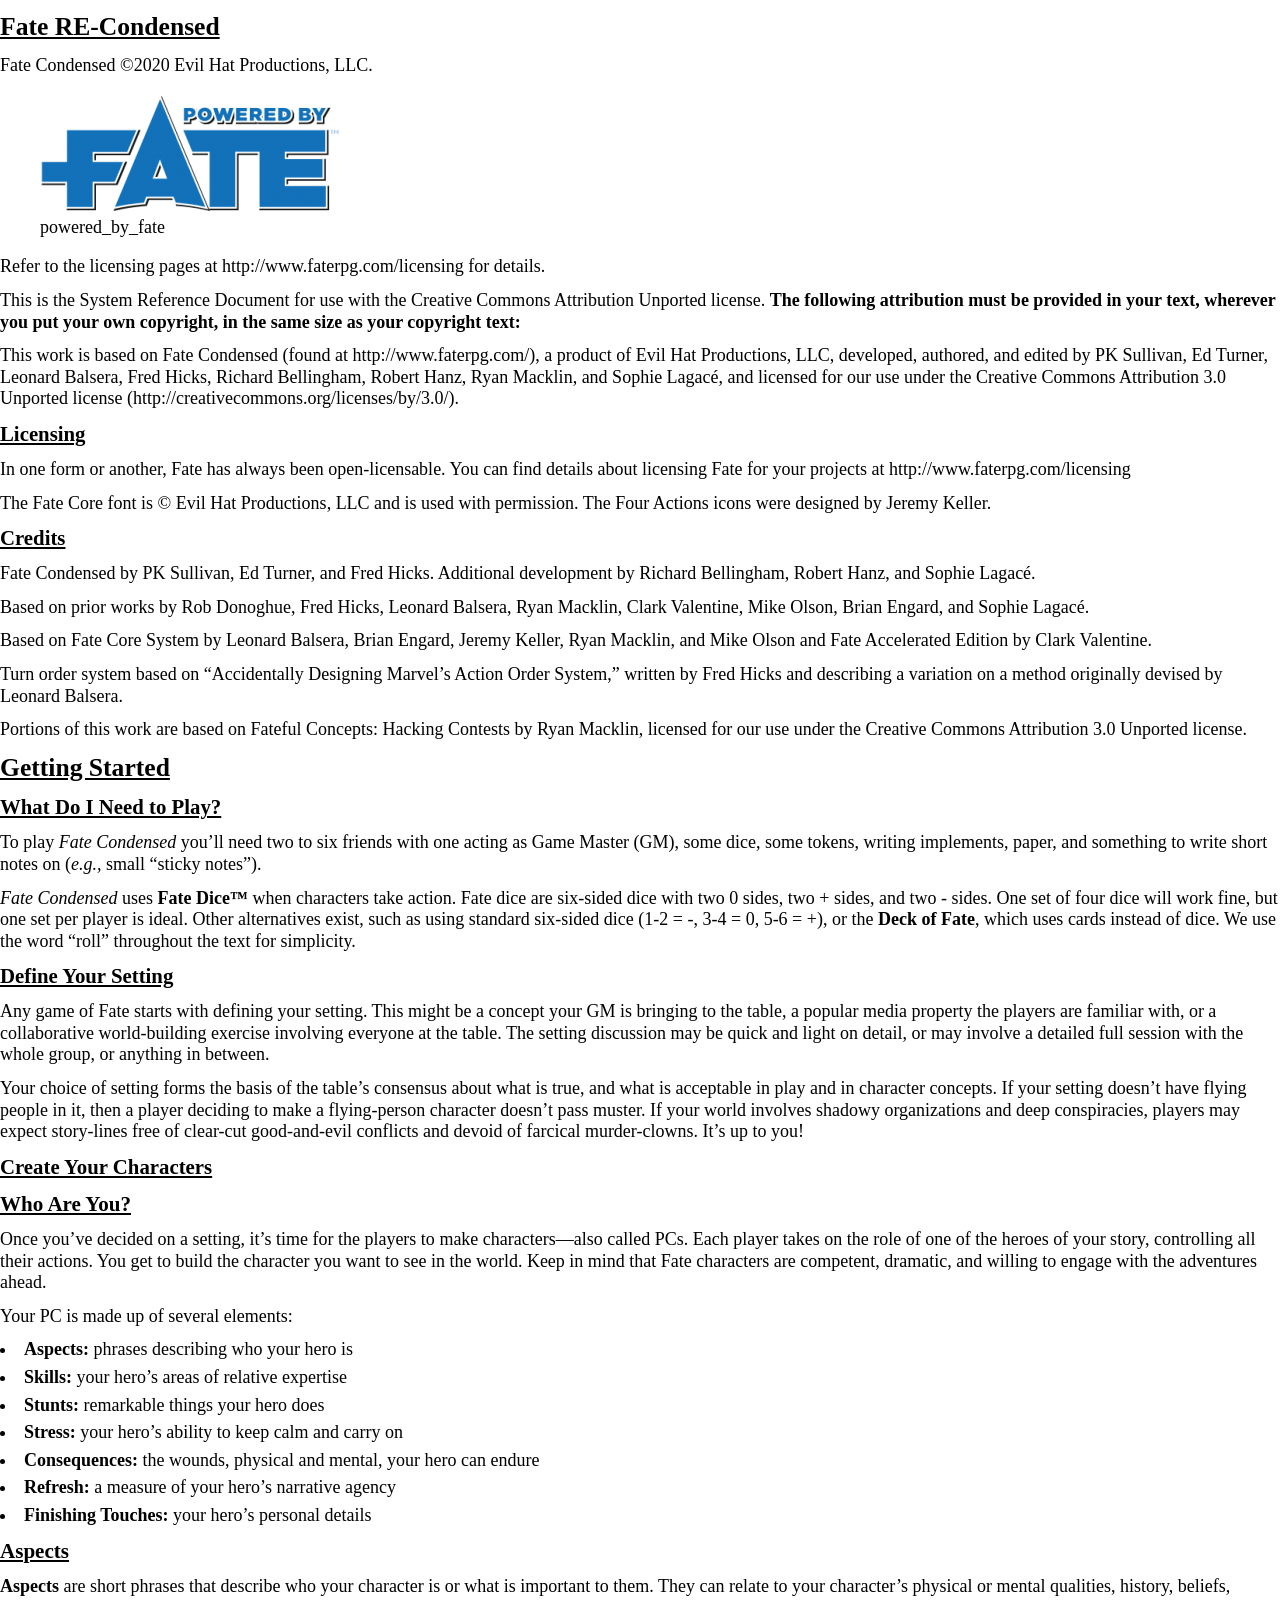
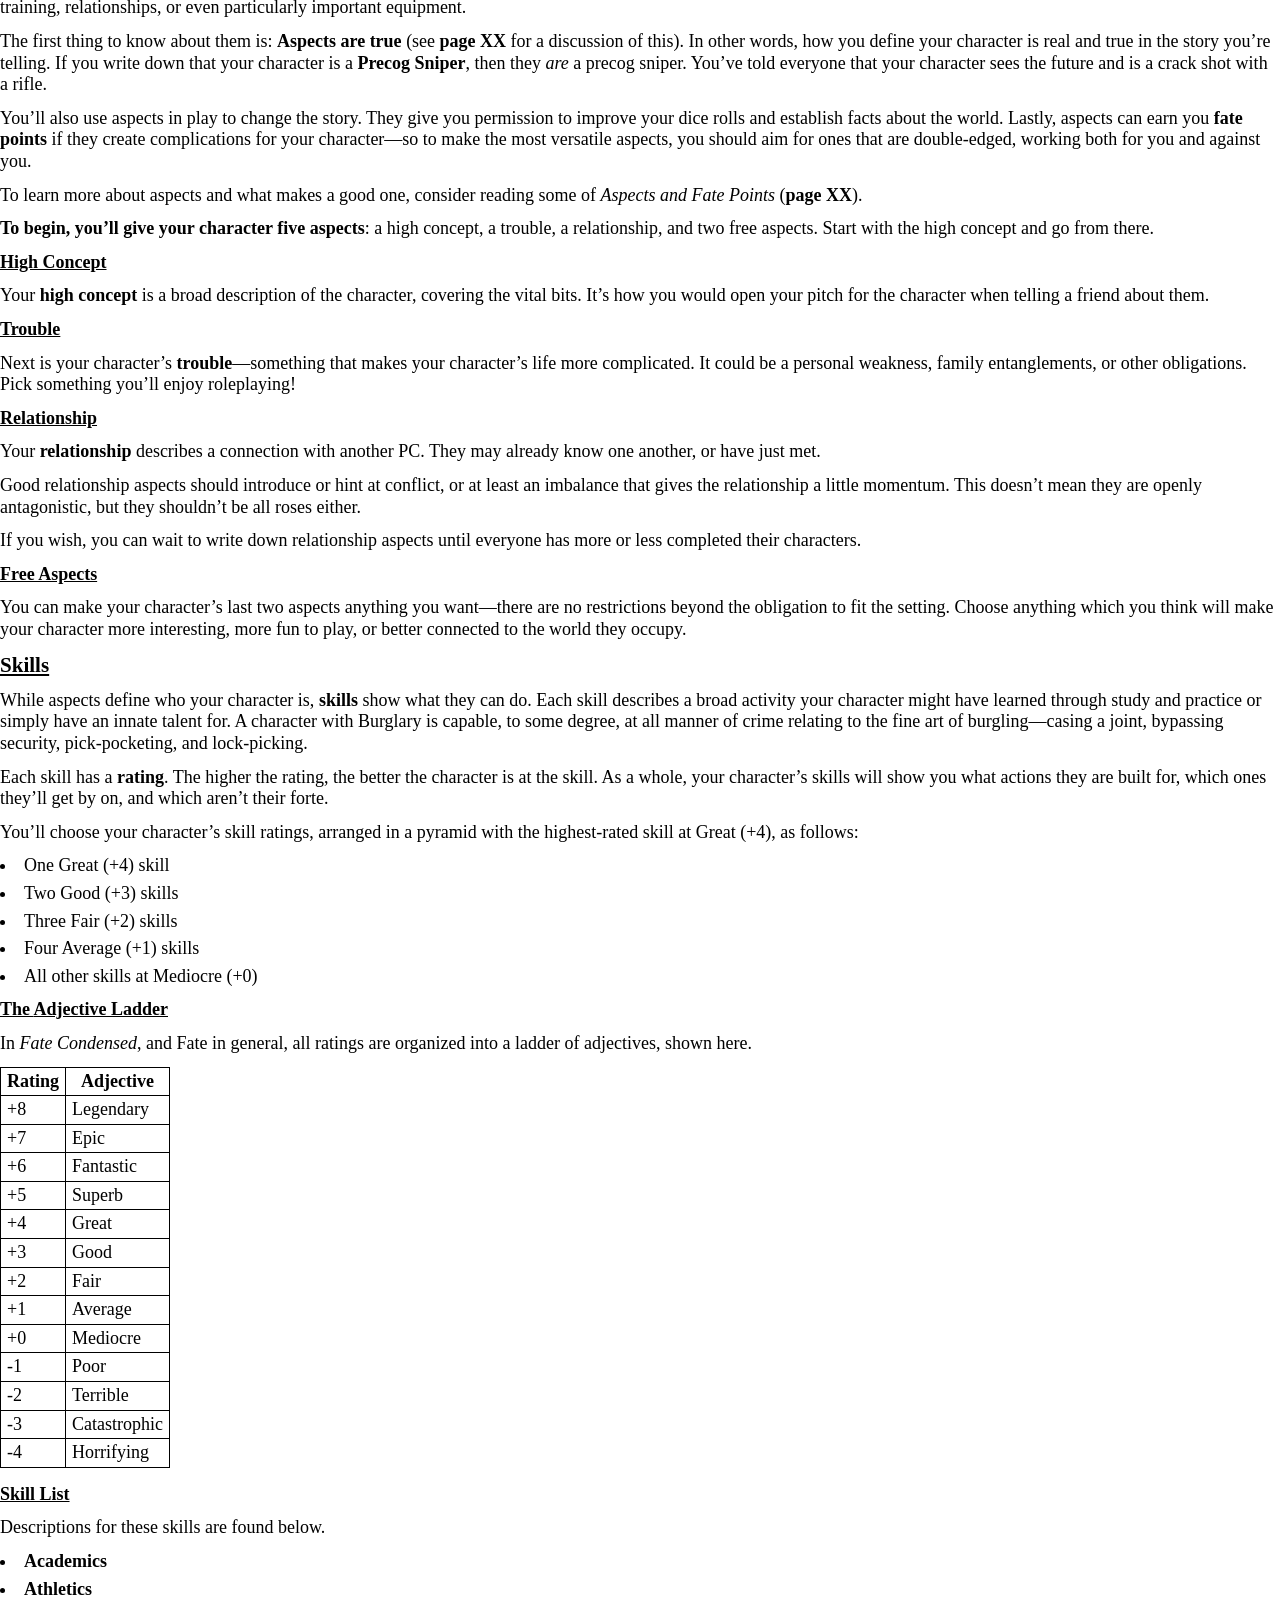
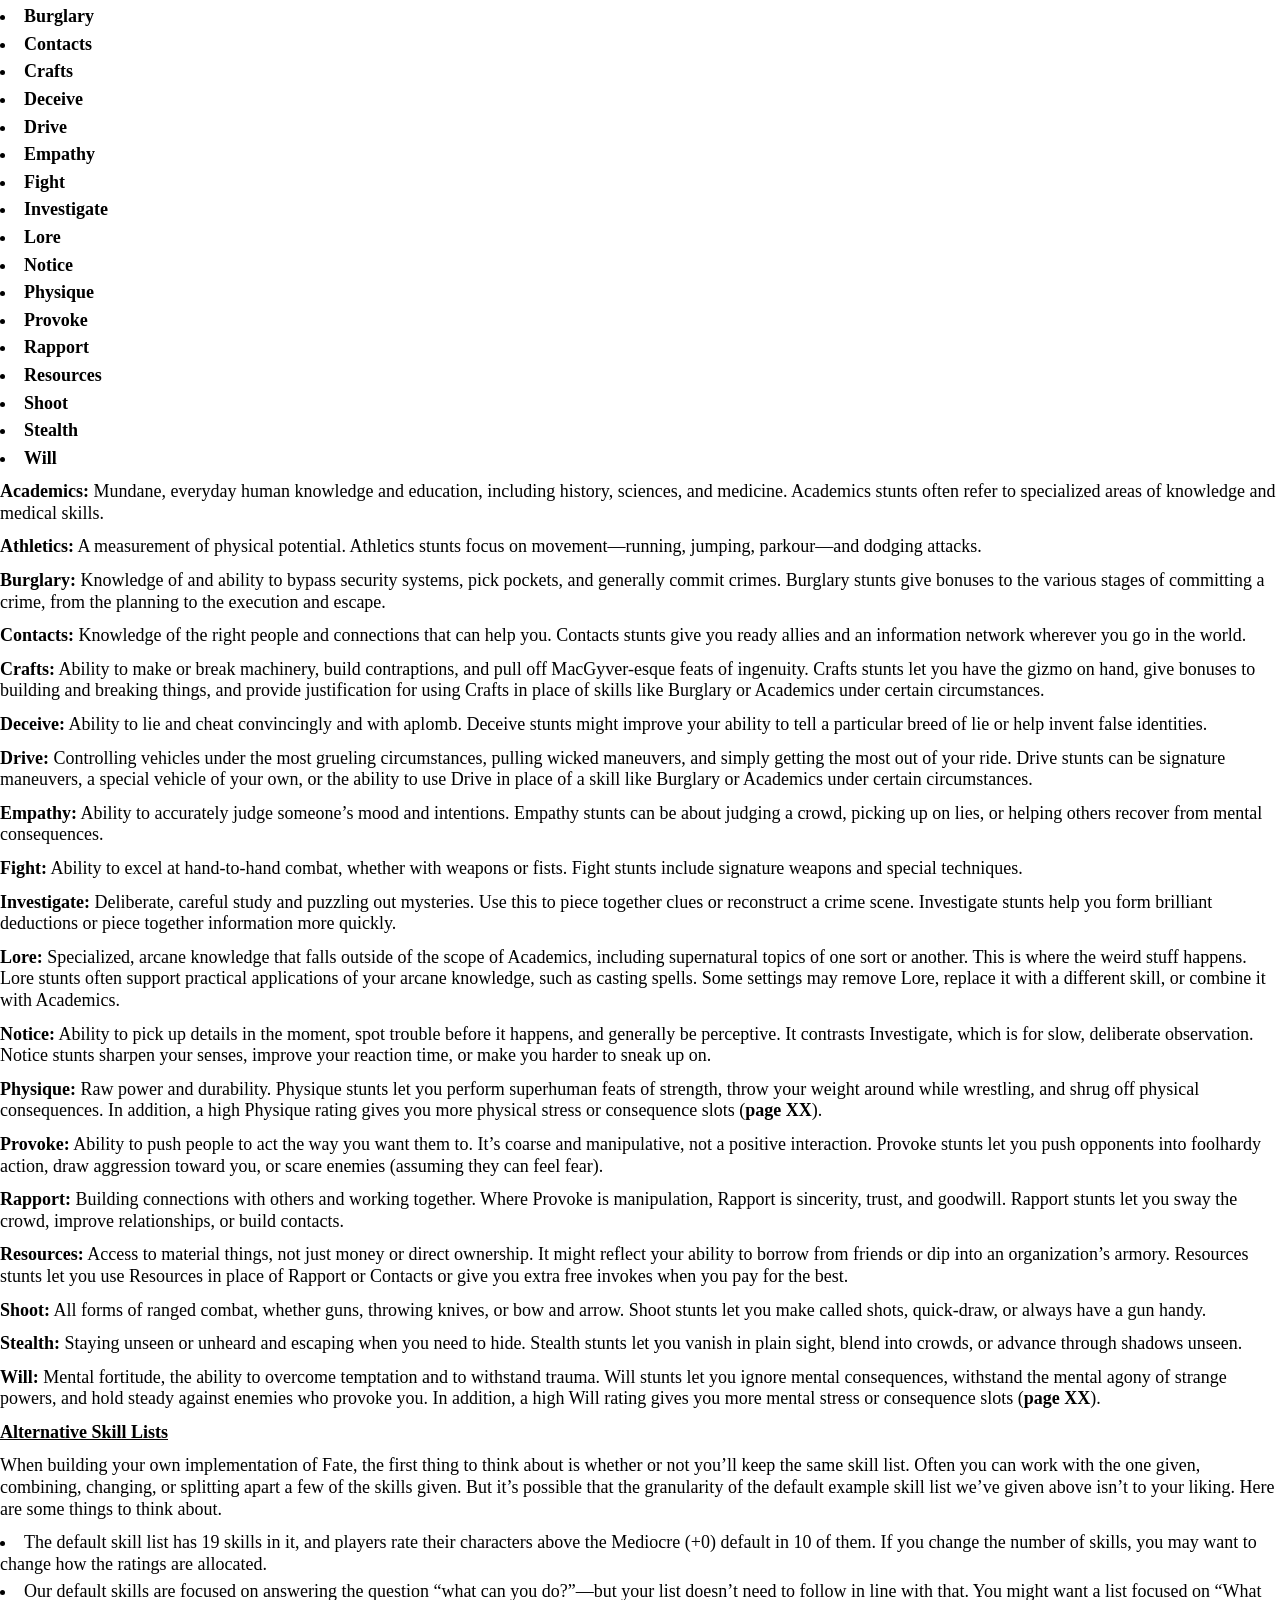
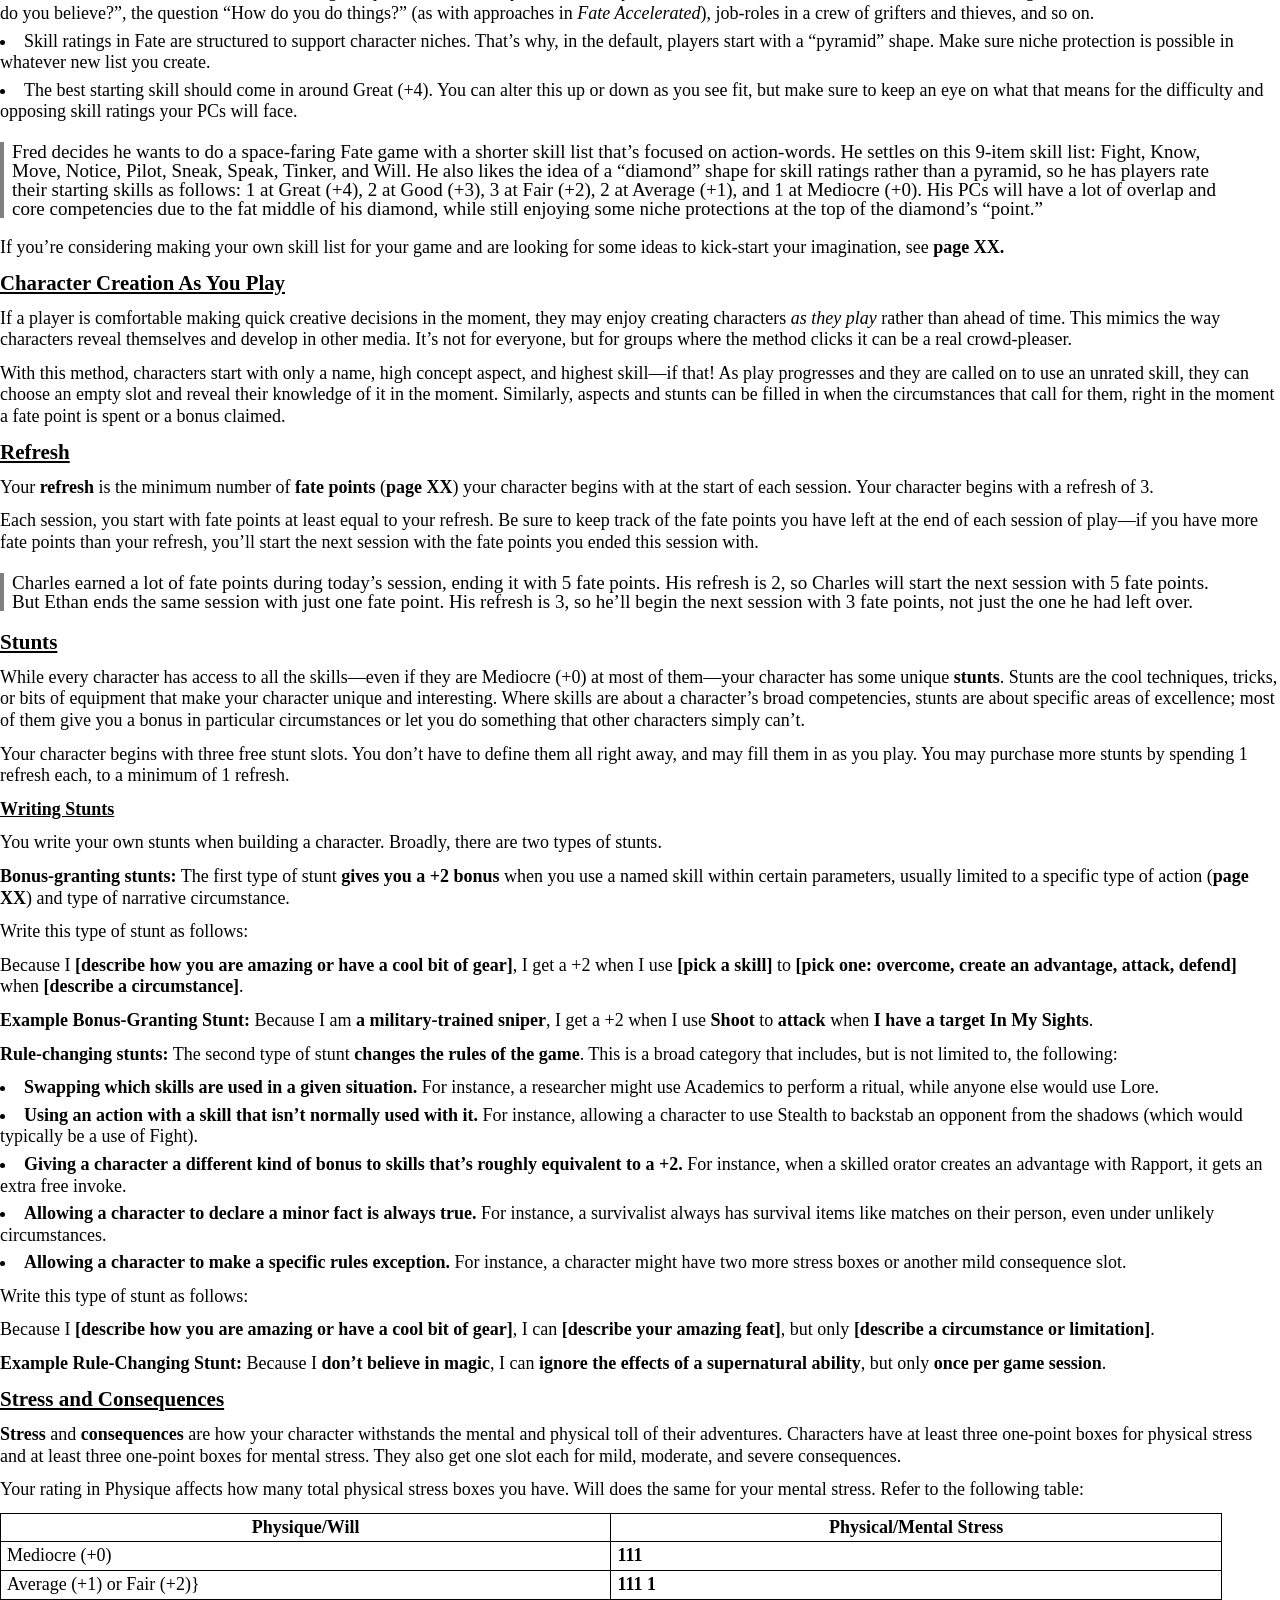
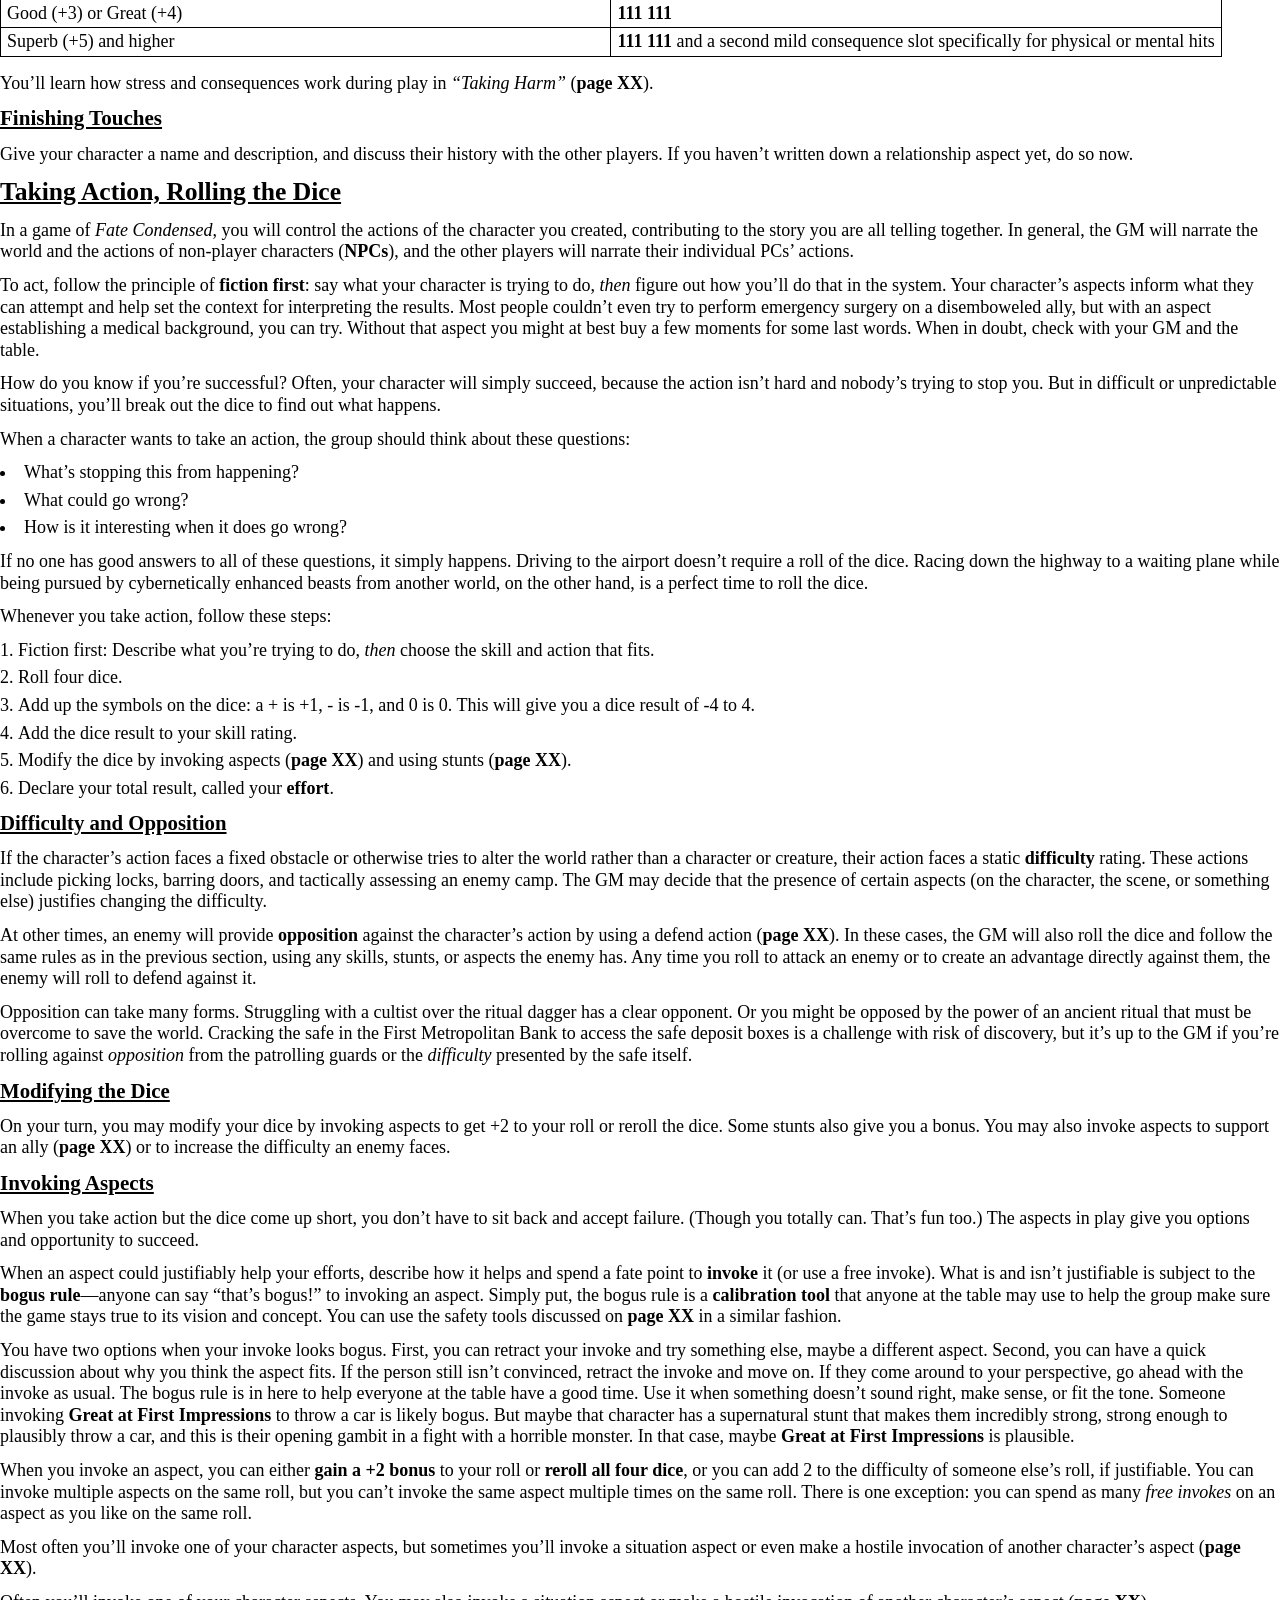
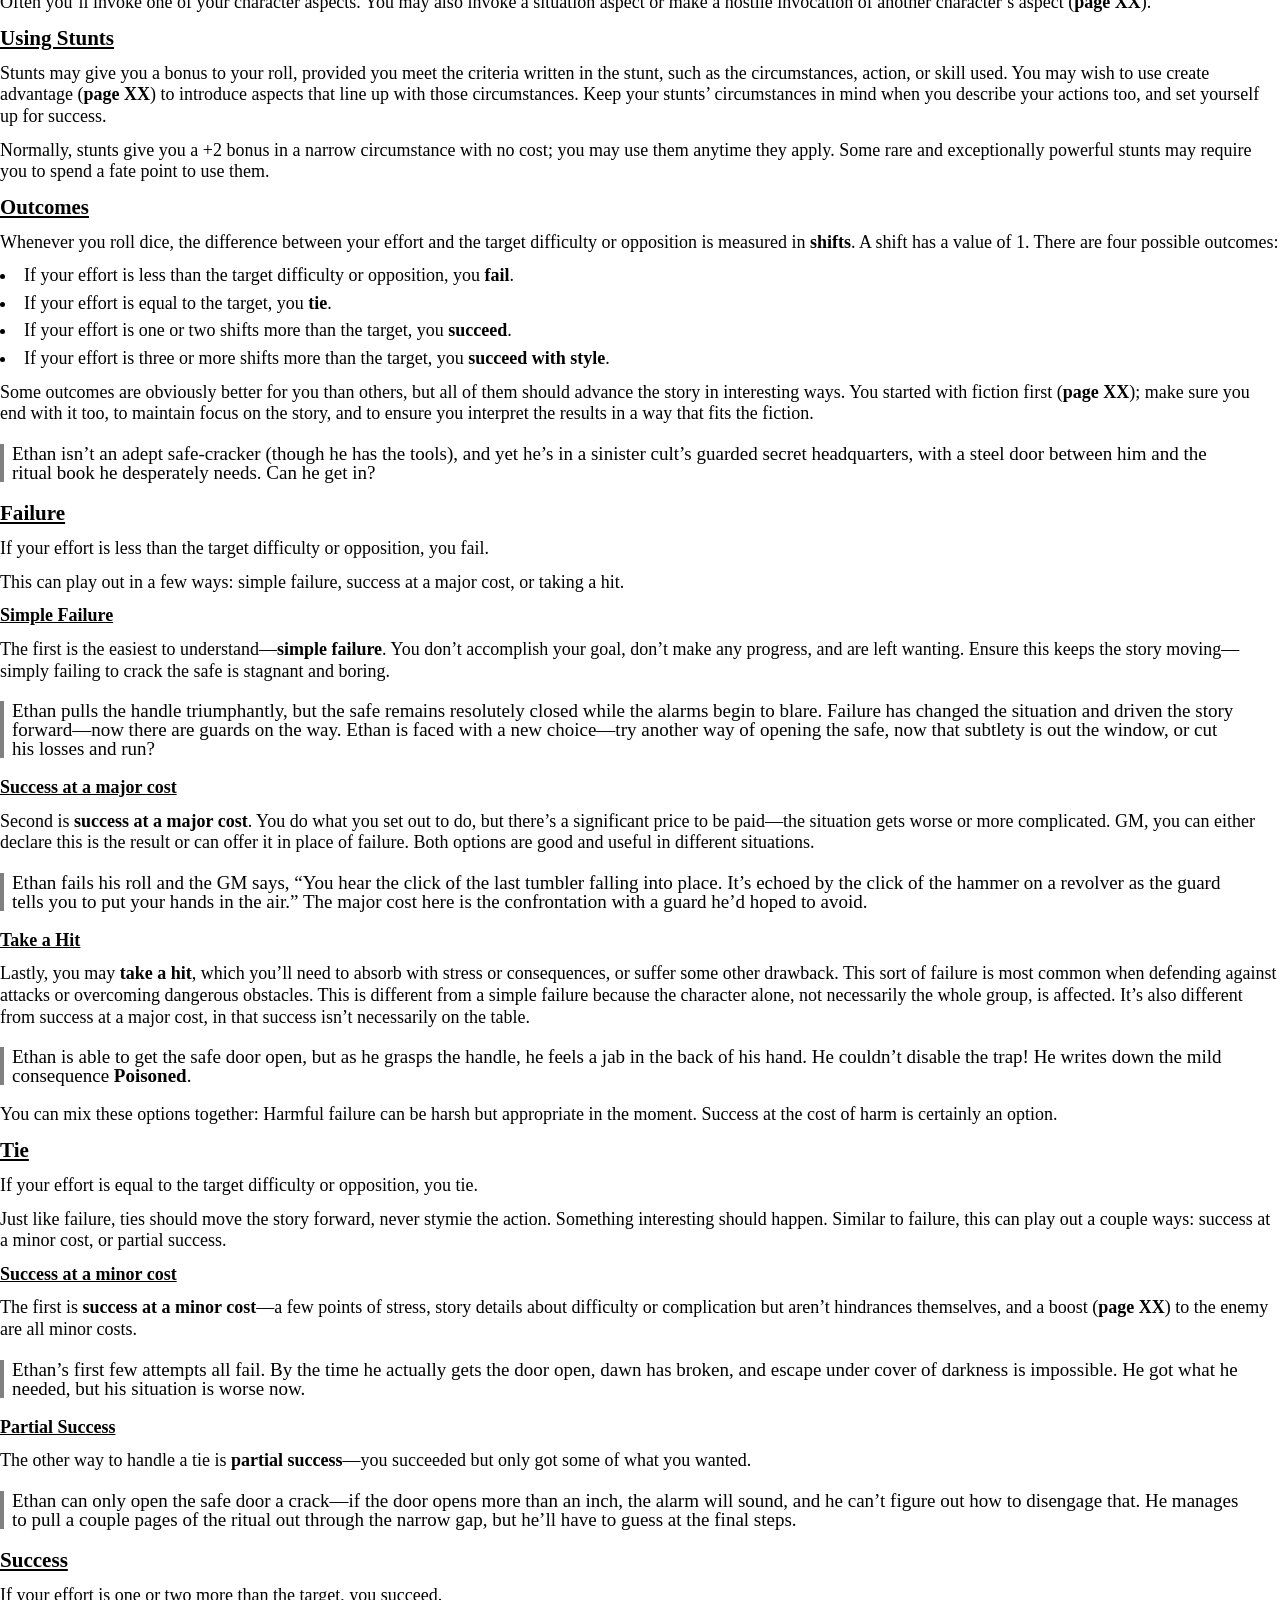
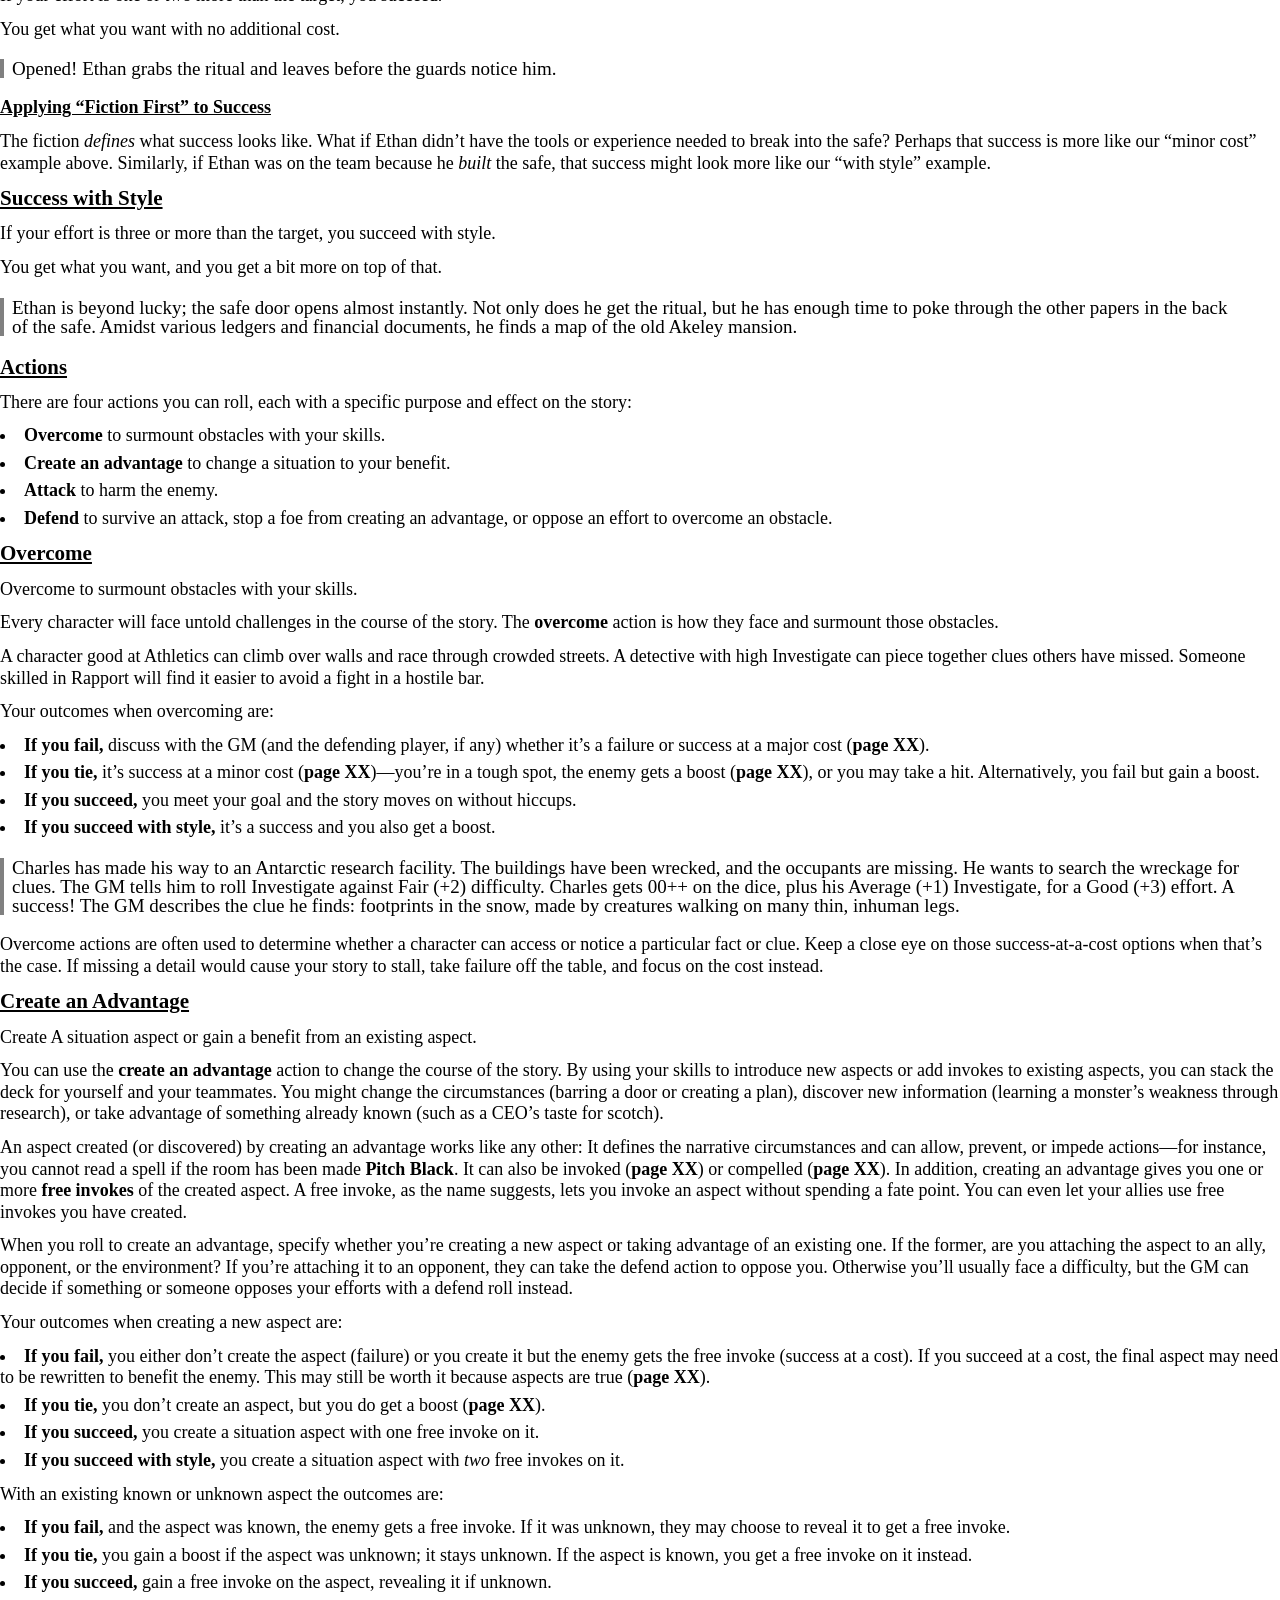
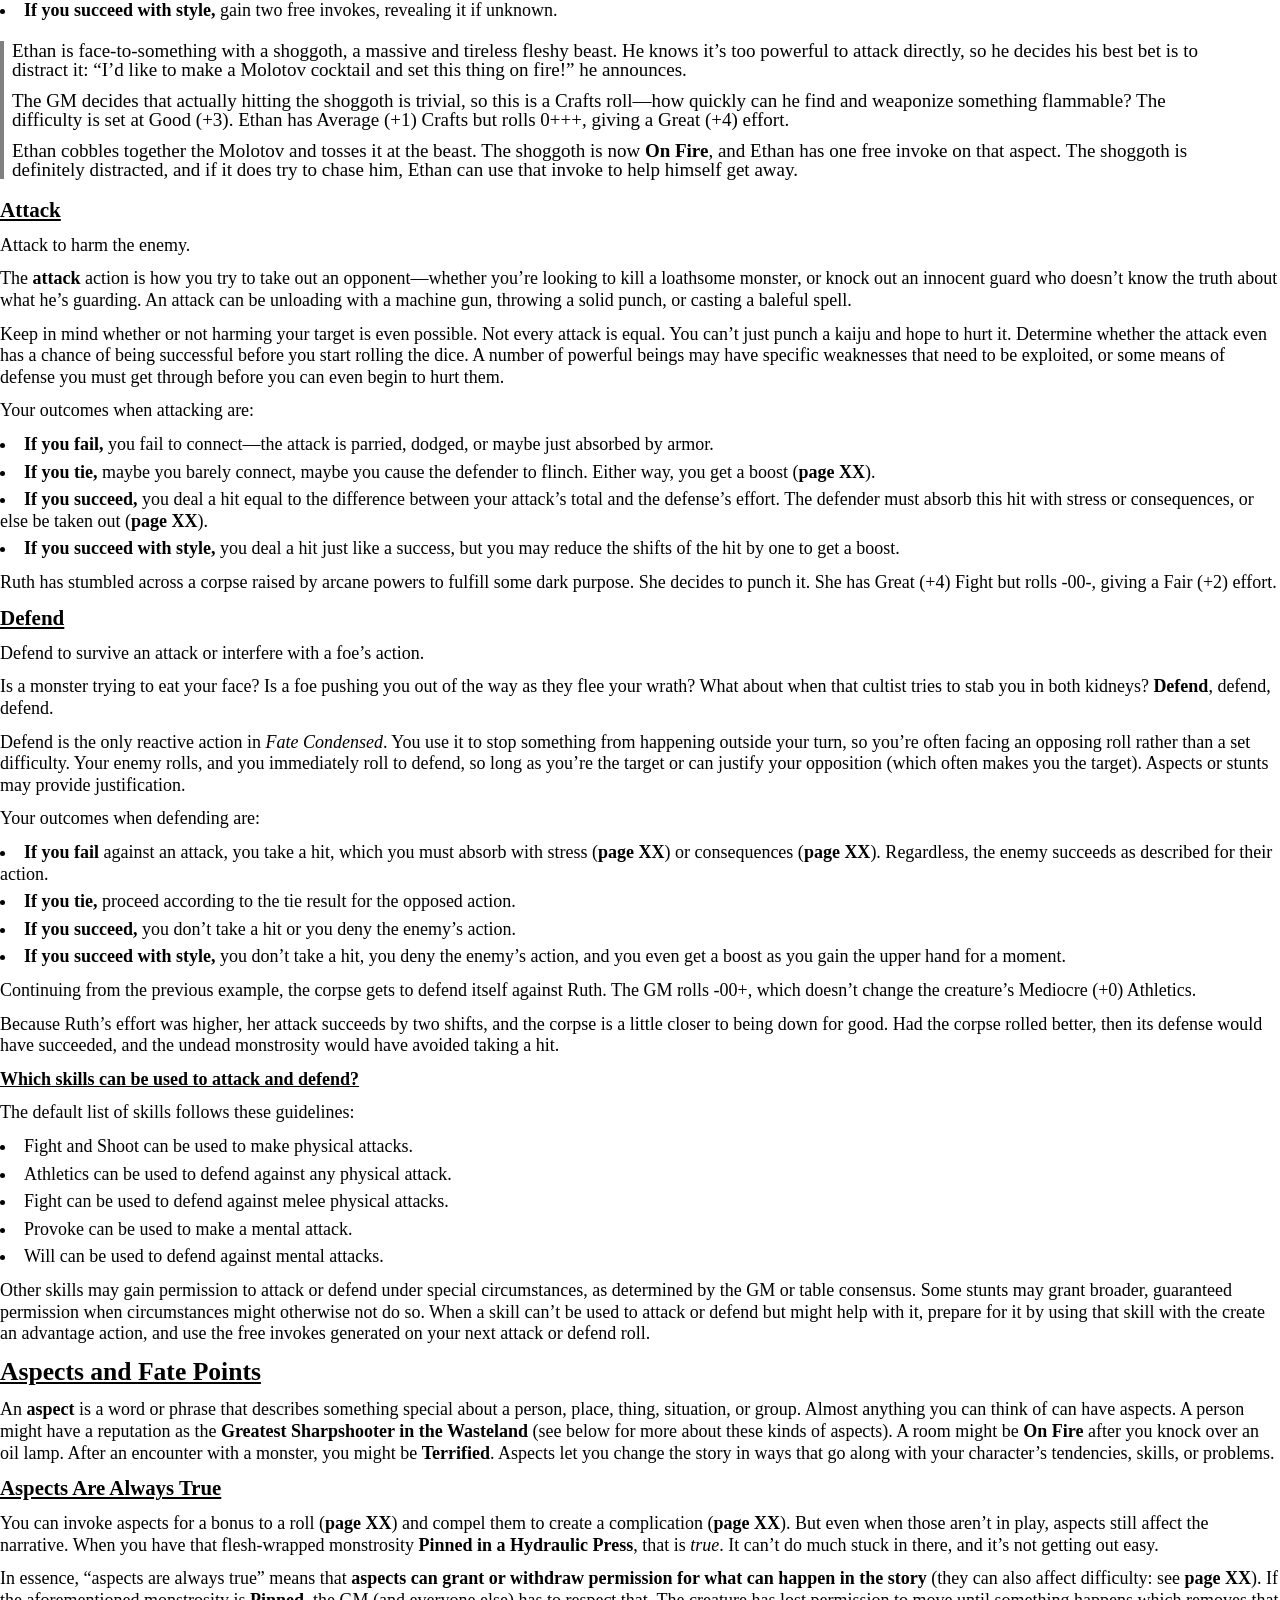
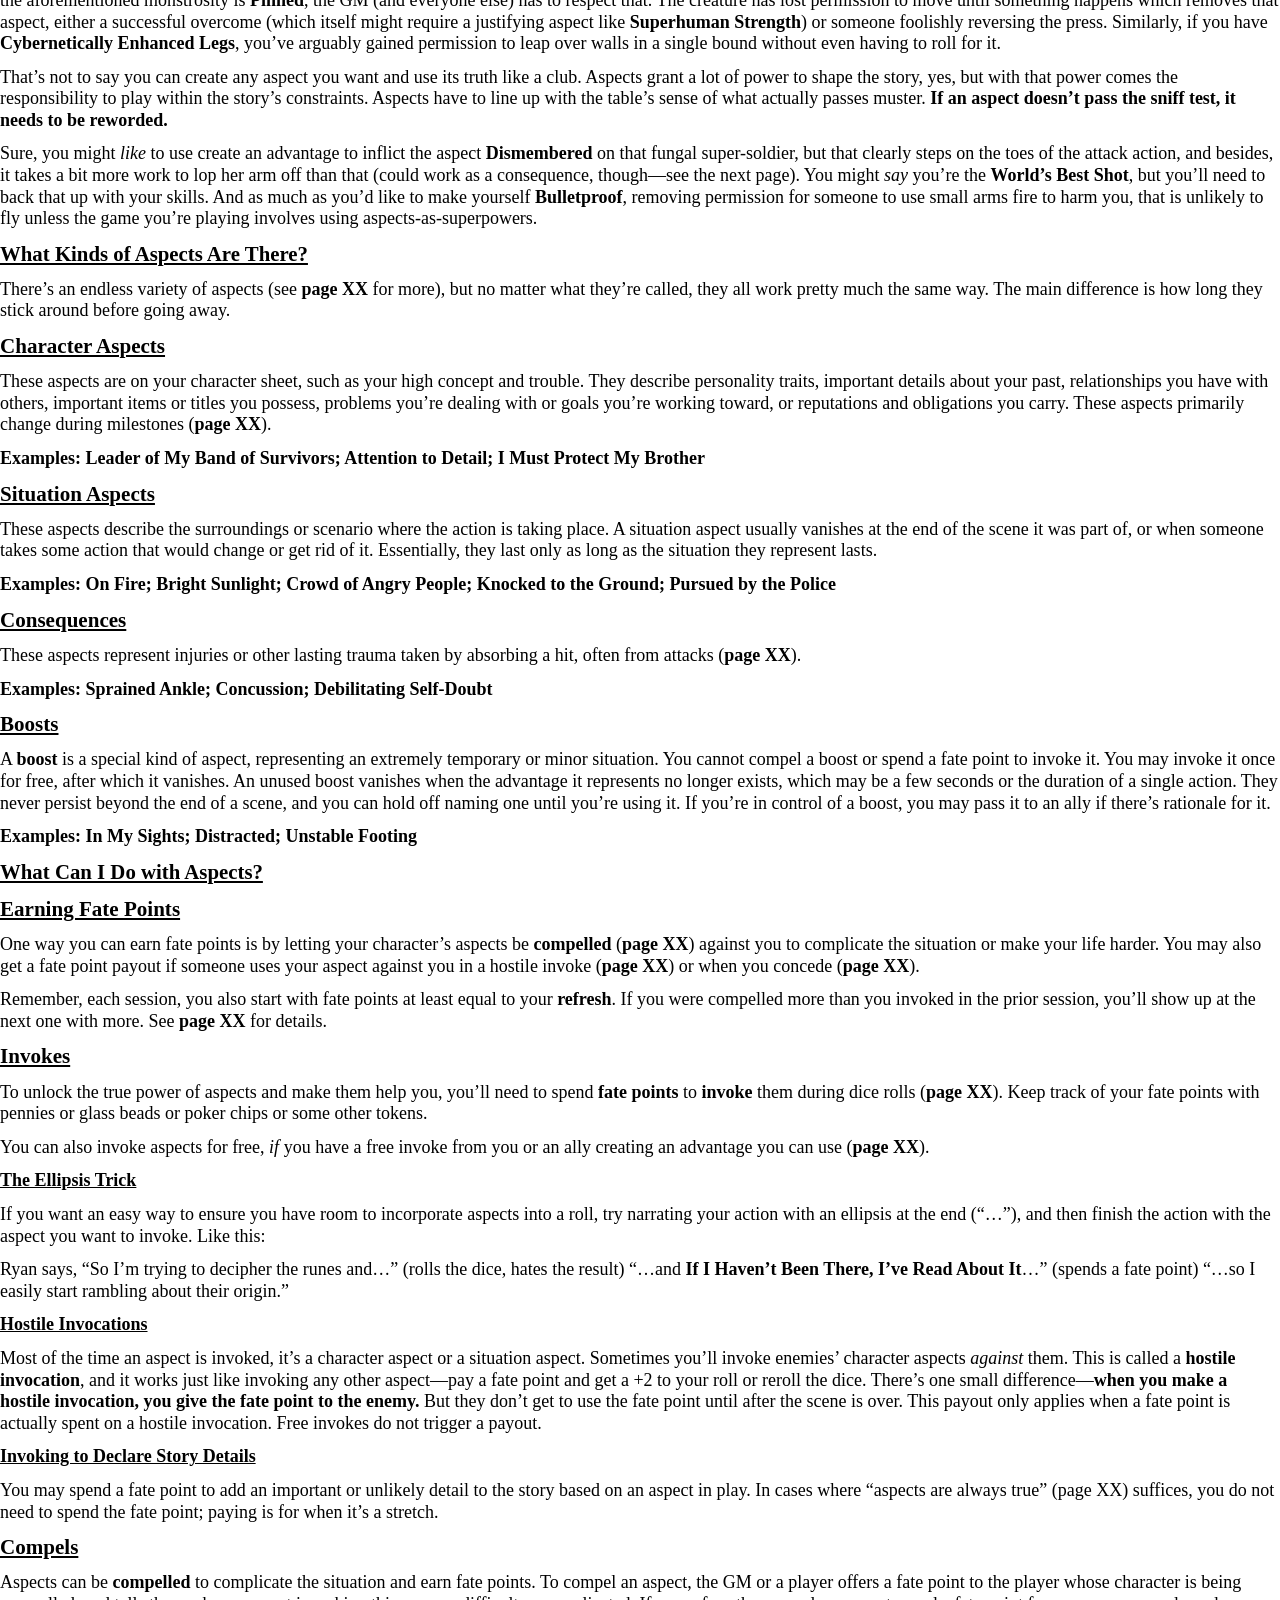
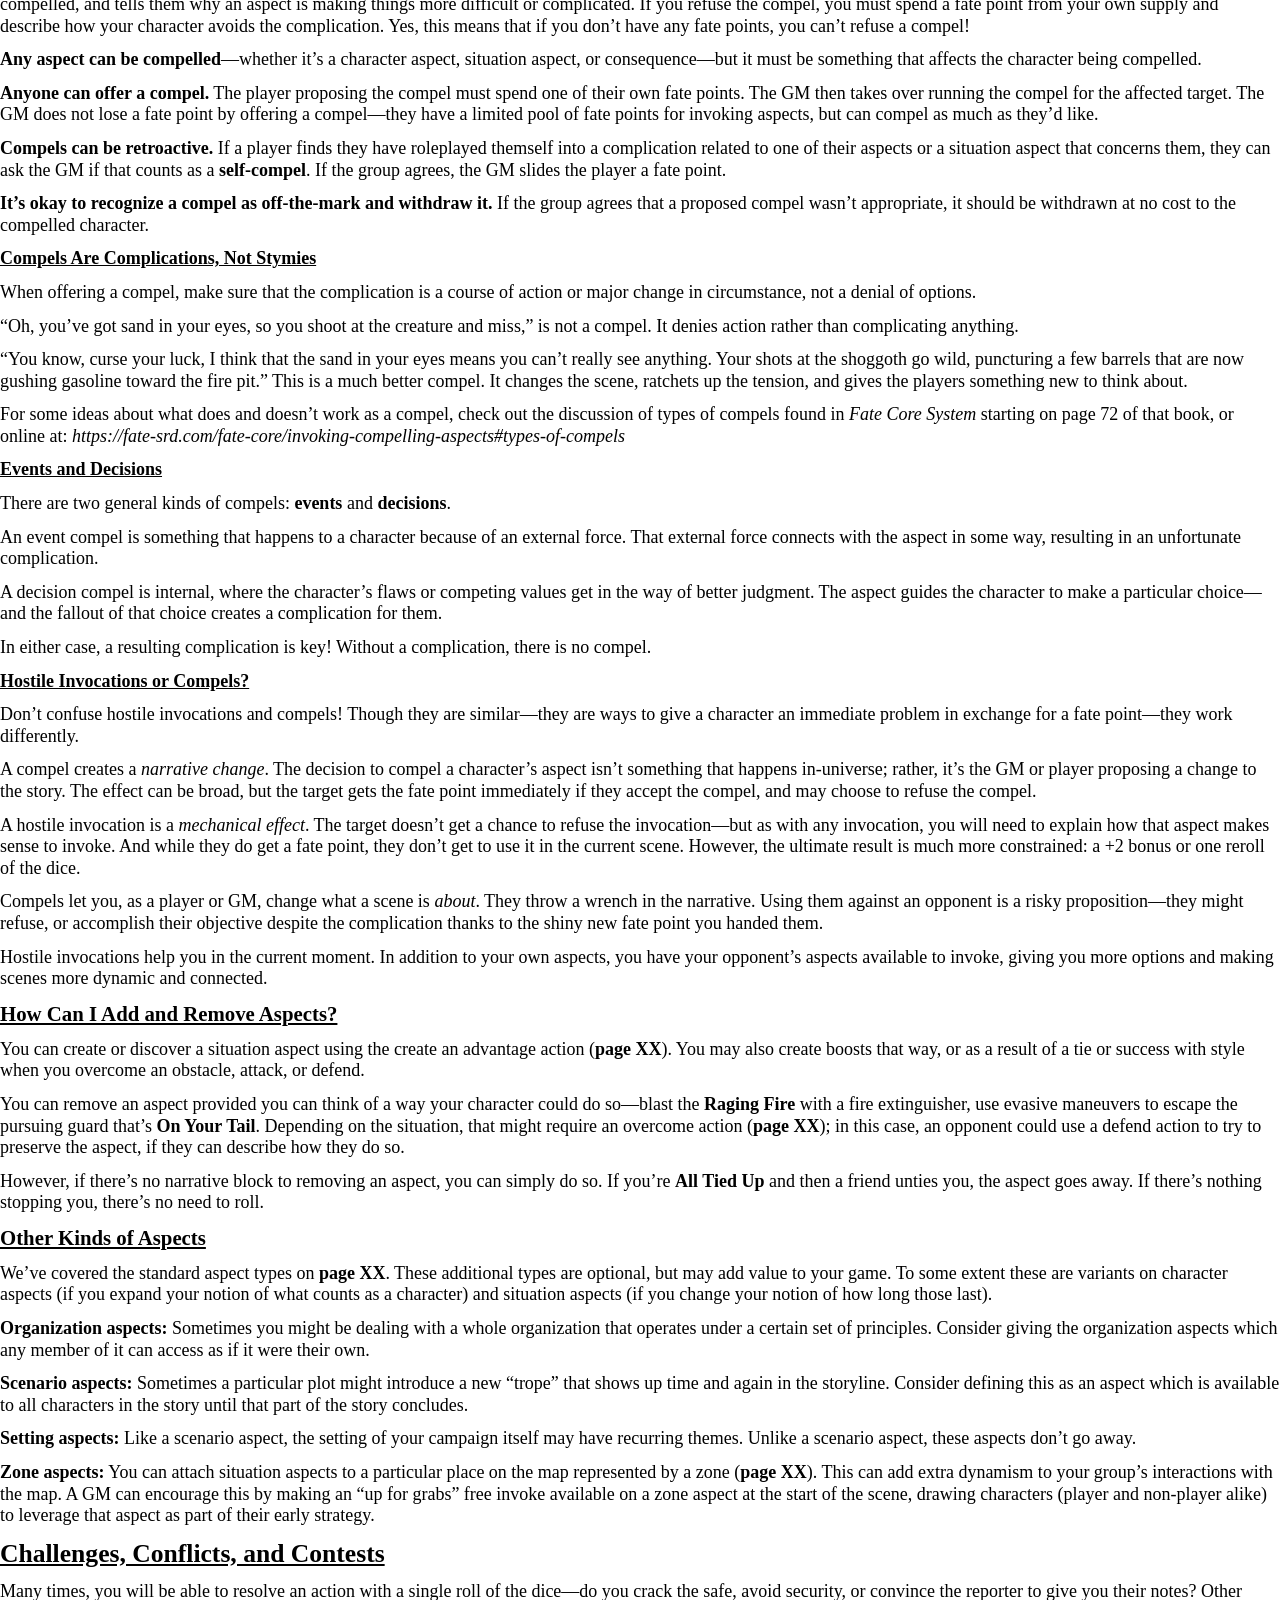
==== fate.html @ fa193d97 "asadsdasd" ====
<!DOCTYPE html>
<html xmlns="http://www.w3.org/1999/xhtml" lang="" xml:lang="">
<head>
  <meta charset="utf-8" />
  <meta name="generator" content="pandoc" />
  <meta name="viewport" content="width=device-width, initial-scale=1.0, user-scalable=yes" />
  <title>fate-dice</title>
  <style>
    code{white-space: pre-wrap;}
    span.smallcaps{font-variant: small-caps;}
    span.underline{text-decoration: underline;}
    div.column{display: inline-block; vertical-align: top; width: 50%;}
    div.hanging-indent{margin-left: 1.5em; text-indent: -1.5em;}
    ul.task-list{list-style: none;}
  </style>
  <link rel="stylesheet" href="fate.css" />
</head>
<body>
<h1 id="fate-re-condensed">Fate RE-Condensed</h1>
<p>Fate Condensed ©2020 Evil Hat Productions, LLC.</p>
<figure>
<img src="./powered_by_fate.png" alt="" /><figcaption>powered_by_fate</figcaption>
</figure>
<p>Refer to the licensing pages at <a href="http://www.faterpg.com/licensing/">http://www.faterpg.com/licensing</a> for details.</p>
<p>This is the System Reference Document for use with the Creative Commons Attribution Unported license. <strong>The following attribution must be provided in your text, wherever you put your own copyright, in the same size as your copyright text:</strong></p>
<p>This work is based on Fate Condensed (found at http://www.faterpg.com/), a product of Evil Hat Productions, LLC, developed, authored, and edited by PK Sullivan, Ed Turner, Leonard Balsera, Fred Hicks, Richard Bellingham, Robert Hanz, Ryan Macklin, and Sophie Lagacé, and licensed for our use under the Creative Commons Attribution 3.0 Unported license (http://creativecommons.org/licenses/by/3.0/).</p>
<h2 id="licensing">Licensing</h2>
<p>In one form or another, Fate has always been open-licensable. You can find details about licensing Fate for your projects at <a href="http://www.faterpg.com/licensing">http://www.faterpg.com/licensing</a></p>
<p>The Fate Core font is © Evil Hat Productions, LLC and is used with permission. The Four Actions icons were designed by Jeremy Keller.</p>
<h2 id="credits">Credits</h2>
<p>Fate Condensed by PK Sullivan, Ed Turner, and Fred Hicks. Additional development by Richard Bellingham, Robert Hanz, and Sophie Lagacé.</p>
<p>Based on prior works by Rob Donoghue, Fred Hicks, Leonard Balsera, Ryan Macklin, Clark Valentine, Mike Olson, Brian Engard, and Sophie Lagacé.</p>
<p>Based on Fate Core System by Leonard Balsera, Brian Engard, Jeremy Keller, Ryan Macklin, and Mike Olson and Fate Accelerated Edition by Clark Valentine.</p>
<p>Turn order system based on “Accidentally Designing Marvel’s Action Order System,” written by Fred Hicks and describing a variation on a method originally devised by Leonard Balsera.</p>
<p>Portions of this work are based on Fateful Concepts: Hacking Contests by Ryan Macklin, licensed for our use under the Creative Commons Attribution 3.0 Unported license.</p>
<h1 id="getting-started">Getting Started</h1>
<h2 id="what-do-i-need-to-play">What Do I Need to Play?</h2>
<p>To play <em>Fate Condensed</em> you’ll need two to six friends with one acting as Game Master (GM), some dice, some tokens, writing implements, paper, and something to write short notes on (<em>e.g.,</em> small “sticky notes”).</p>
<p><em>Fate Condensed</em> uses <strong>Fate Dice™</strong> when characters take action. Fate dice are six-sided dice with two <dice>0</dice> sides, two <dice>+</dice> sides, and two <dice>-</dice> sides. One set of four dice will work fine, but one set per player is ideal. Other alternatives exist, such as using standard six-sided dice (1-2 = <dice>-</dice>, 3-4 = <dice>0</dice>, 5-6 = <dice>+</dice>), or the <strong>Deck of Fate</strong>, which uses cards instead of dice. We use the word “roll” throughout the text for simplicity.</p>
<h2 id="define-your-setting">Define Your Setting</h2>
<p>Any game of Fate starts with defining your setting. This might be a concept your GM is bringing to the table, a popular media property the players are familiar with, or a collaborative world-building exercise involving everyone at the table. The setting discussion may be quick and light on detail, or may involve a detailed full session with the whole group, or anything in between.</p>
<p>Your choice of setting forms the basis of the table’s consensus about what is true, and what is acceptable in play and in character concepts. If your setting doesn’t have flying people in it, then a player deciding to make a flying-person character doesn’t pass muster. If your world involves shadowy organizations and deep conspiracies, players may expect story-lines free of clear-cut good-and-evil conflicts and devoid of farcical murder-clowns. It’s up to you!</p>
<h2 id="create-your-characters">Create Your Characters</h2>
<h3 id="who-are-you">Who Are You?</h3>
<p>Once you’ve decided on a setting, it’s time for the players to <a id="_idTextAnchor000"></a>make characters—also called PCs. Each player takes on the role of one of the heroes of your story, controlling all their actions. You get to build the character you want to see in the world. Keep in mind that Fate characters are competent, dramatic, and willing to engage with the adventures ahead.</p>
<p>Your PC is made up of several elements:</p>
<ul>
<li><strong>Aspects:</strong> phrases describing who your hero is</li>
<li><strong>Skills:</strong> your hero’s areas of relative expertise</li>
<li><strong>Stunts:</strong> remarkable things your hero does</li>
<li><strong>Stress:</strong> your hero’s ability to keep calm and carry on</li>
<li><strong>Consequences:</strong> the wounds, physical and mental, your hero can endure</li>
<li><strong>Refresh:</strong> a measure of your hero’s narrative agency</li>
<li><strong>Finishing Touches:</strong> your hero’s personal details</li>
</ul>
<h3 id="aspects">Aspects</h3>
<p><strong>Aspects</strong> are short phrases that describe who your character is or what is important to them. They can relate to your character’s physical or mental qualities, history, beliefs, training, relationships, or even particularly important equipment.</p>
<p>The first thing to know about them is: <strong>Aspects are true</strong> (see <strong>page XX</strong> for a discussion of this). In other words, how you define your character is real and true in the story you’re telling. If you write down that your character is a <strong>Precog Sniper</strong>, then they <em>are</em> a precog sniper. You’ve told everyone that your character sees the future and is a crack shot with a rifle.</p>
<p>You’ll also use aspects in play to change the story. They give you permission to improve your dice rolls and establish facts about the world. Lastly, aspects can earn you <strong>fate points</strong> if they create complications for your character—so to make the most versatile aspects, you should aim for ones that are double-edged, working both for you and against you.</p>
<p>To learn more about aspects and what makes a good one, consider reading some of <em>Aspects and Fate Points</em> (<strong>page XX</strong>).</p>
<p><strong>To begin, you’ll give your character five aspects</strong>: a high concept, a trouble, a relationship, and two free aspects. Start with the high concept and go from there.</p>
<h4 id="high-concept">High Concept</h4>
<p>Your <strong>high concept</strong> is a broad description of the character, covering the vital bits. It’s how you would open your pitch for the character when telling a friend about them.</p>
<h4 id="trouble">Trouble</h4>
<p>Next is your character’s <strong>trouble</strong>—something that makes your character’s life more complicated. It could be a personal weakness, family entanglements, or other obligations. Pick something you’ll enjoy roleplaying!</p>
<h4 id="relationship">Relationship</h4>
<p>Your <strong>relationship</strong> describes a connection with another PC. They may already know one another, or have just met.</p>
<p>Good relationship aspects should introduce or hint at conflict, or at least an imbalance that gives the relationship a little momentum. This doesn’t mean they are openly antagonistic, but they shouldn’t be all roses either.</p>
<p>If you wish, you can wait to write down relationship aspects until everyone has more or less completed their characters.</p>
<h4 id="free-aspects">Free Aspects</h4>
<p>You can make your character’s last two aspects anything you want—there are no restrictions beyond the obligation to fit the setting. Choose anything which you think will make your character more interesting, more fun to play, or better connected to the world they occupy.</p>
<h3 id="skills">Skills</h3>
<p>While aspects define who your character is, <strong>skills</strong> show what they can do. Each skill describes a broad activity your character might have learned through study and practice or simply have an innate talent for. A character with Burglary is capable, to some degree, at all manner of crime relating to the fine art of burgling—casing a joint, bypassing security, pick-pocketing, and lock-picking.</p>
<p>Each skill has a <strong>rating</strong>. The higher the rating, the better the character is at the skill. As a whole, your character’s skills will show you what actions they are built for, which ones they’ll get by on, and which aren’t their forte.</p>
<p>You’ll choose your character’s skill ratings, arranged in a pyramid with the highest-rated skill at Great (+4), as follows:</p>
<ul>
<li>One Great (+4) skill</li>
<li>Two Good (+3) skills</li>
<li>Three Fair (+2) skills</li>
<li>Four Average (+1) skills</li>
<li>All other skills at Mediocre (+0)</li>
</ul>
<h4 id="the-adjective-ladder">The <a id="_idTextAnchor001"></a>Adjective Ladder</h4>
<p>In <em>Fate Condensed</em>, and Fate in general, all ratings are organized into a ladder of adjectives, shown here.</p>
<table>
<thead>
<tr class="header">
<th>Rating</th>
<th>Adjective</th>
</tr>
</thead>
<tbody>
<tr class="odd">
<td>+8</td>
<td>Legendary</td>
</tr>
<tr class="even">
<td>+7</td>
<td>Epic</td>
</tr>
<tr class="odd">
<td>+6</td>
<td>Fantastic</td>
</tr>
<tr class="even">
<td>+5</td>
<td>Superb</td>
</tr>
<tr class="odd">
<td>+4</td>
<td>Great</td>
</tr>
<tr class="even">
<td>+3</td>
<td>Good</td>
</tr>
<tr class="odd">
<td>+2</td>
<td>Fair</td>
</tr>
<tr class="even">
<td>+1</td>
<td>Average</td>
</tr>
<tr class="odd">
<td>+0</td>
<td>Mediocre</td>
</tr>
<tr class="even">
<td>-1</td>
<td>Poor</td>
</tr>
<tr class="odd">
<td>-2</td>
<td>Terrible</td>
</tr>
<tr class="even">
<td>-3</td>
<td>Catastrophic</td>
</tr>
<tr class="odd">
<td>-4</td>
<td>Horrifying</td>
</tr>
</tbody>
</table>
<h4 id="skill-list">Skill List</h4>
<p>Descriptions for these skills are found below.</p>
<ul>
<li><strong>Academics</strong></li>
<li><strong>Athletics</strong></li>
<li><strong>Burglary</strong></li>
<li><strong>Contacts</strong></li>
<li><strong>Crafts</strong></li>
<li><strong>Deceive</strong></li>
<li><strong>Drive</strong></li>
<li><strong>Empathy</strong></li>
<li><strong>Fight</strong></li>
<li><strong>Investigate</strong></li>
<li><strong>Lore</strong></li>
<li><strong>Notice</strong></li>
<li><strong>Physique</strong></li>
<li><strong>Provoke</strong></li>
<li><strong>Rapport</strong></li>
<li><strong>Resources</strong></li>
<li><strong>Shoot</strong></li>
<li><strong>Stealth</strong></li>
<li><strong>Will</strong></li>
</ul>
<p><strong>Academics:</strong> Mundane, everyday human knowledge and education, including history, sciences, and medicine. Academics stunts often refer to specialized areas of knowledge and medical skills.</p>
<p><strong>Athletics:</strong> A measurement of physical potential. Athletics stunts focus on movement—running, jumping, parkour—and dodging attacks.</p>
<p><strong>Burglary:</strong> Knowledge of and ability to bypass security systems, pick pockets, and generally commit crimes. Burglary stunts give bonuses to the various stages of committing a crime, from the planning to the execution and escape.</p>
<p><strong>Contacts:</strong> Knowledge of the right people and connections that can help you. Contacts stunts give you ready allies and an information network wherever you go in the world.</p>
<p><strong>Crafts:</strong> Ability to make or break machinery, build contraptions, and pull off MacGyver-esque feats of ingenuity. Crafts stunts let you have the gizmo on hand, give bonuses to building and breaking things, and provide justification for using Crafts in place of skills like Burglary or Academics under certain circumstances.</p>
<p><strong>Deceive:</strong> Ability to lie and cheat convincingly and with aplomb. Deceive stunts might improve your ability to tell a particular breed of lie or help invent false identities.</p>
<div class="pb">

</div>
<p><strong>Drive:</strong> Controlling vehicles under the most grueling circumstances, pulling wicked maneuvers, and simply getting the most out of your ride. Drive stunts can be signature maneuvers, a special vehicle of your own, or the ability to use Drive in place of a skill like Burglary or Academics under certain circumstances.</p>
<p><strong>Empathy:</strong> Ability to accurately judge someone’s mood and intentions. Empathy stunts can be about judging a crowd, picking up on lies, or helping others recover from mental consequences.</p>
<p><strong>Fight:</strong> Ability to excel at hand-to-hand combat, whether with weapons or fists. Fight stunts include signature weapons and special techniques.</p>
<p><strong>Investigate:</strong> Deliberate, careful study and puzzling out mysteries. Use this to piece together clues or reconstruct a crime scene. Investigate stunts help you form brilliant deductions or piece together information more quickly.</p>
<p><strong>Lore:</strong> Specialized, arcane knowledge that falls outside of the scope of Academics, including supernatural topics of one sort or another. This is where the weird stuff happens. Lore stunts often support practical applications of your arcane knowledge, such as casting spells. Some settings may remove Lore, replace it with a different skill, or combine it with Academics.</p>
<p><strong>Notice:</strong> Ability to pick up details in the moment, spot trouble before it happens, and generally be perceptive. It contrasts Investigate, which is for slow, deliberate observation. Notice stunts sharpen your senses, improve your reaction time, or make you harder to sneak up on.</p>
<p><strong>Physique:</strong> Raw power and durability. Physique stunts let you perform superhuman feats of strength, throw your weight around while wrestling, and shrug off physical consequences. In addition, a high Physique rating gives you more physical stress or consequence slots (<strong>page XX</strong>).</p>
<p><strong>Provoke:</strong> Ability to push people to act the way you want them to. It’s coarse and manipulative, not a positive interaction. Provoke stunts let you push opponents into foolhardy action, draw aggression toward you, or scare enemies (assuming they can feel fear).</p>
<p><strong>Rapport:</strong> Building connections with others and working together. Where Provoke is manipulation, Rapport is sincerity, trust, and goodwill. Rapport stunts let you sway the crowd, improve relationships, or build contacts.</p>
<p><strong>Resources:</strong> Access to material things, not just money or direct ownership. It might reflect your ability to borrow from friends or dip into an organization’s armory. Resources stunts let you use Resources in place of Rapport or Contacts or give you extra free invokes when you pay for the best.</p>
<p><strong>Shoot:</strong> All forms of ranged combat, whether guns, throwing knives, or bow and arrow. Shoot stunts let you make called shots, quick-draw, or always have a gun handy.</p>
<p><strong>Stealth:</strong> Staying unseen or unheard and escaping when you need to hide. Stealth stunts let you vanish in plain sight, blend into crowds, or advance through shadows unseen.</p>
<div class="pb">

</div>
<p><strong>Will:</strong> Mental fortitude, the ability to overcome temptation and to withstand trauma. Will stunts let you ignore mental consequences, withstand the mental agony of strange powers, and hold steady against enemies who provoke you. In addition, a high Will rating gives you more mental stress or consequence slots (<strong>page XX</strong>).</p>
<h4 id="alternative-skill-lists">Alternative Skill Lists</h4>
<p>When building your own implementation of Fate, the first thing to think about is whether or not you’ll keep the same skill list. Often you can work with the one given, combining, changing, or splitting apart a few of the skills given. But it’s possible that the granularity of the default example skill list we’ve given above isn’t to your liking. Here are some things to think about.</p>
<ul>
<li>The default skill list has 19 skills in it, and players rate their characters above the Mediocre (+0) default in 10 of them. If you change the number of skills, you may want to change how the ratings are allocated.</li>
<li>Our default skills are focused on answering the question “what can you do?”—but your list doesn’t need to follow in line with that. You might want a list focused on “What do you believe?”, the question “How do you do things?” (as with approaches in <em>Fate Accelerated</em>), job-roles in a crew of grifters and thieves, and so on.</li>
<li>Skill ratings in Fate are structured to support character niches. That’s why, in the default, players start with a “pyramid” shape. Make sure niche protection is possible in whatever new list you create.</li>
<li>The best starting skill should come in around Great (+4). You can alter this up or down as you see fit, but make sure to keep an eye on what that means for the difficulty and opposing skill ratings your PCs will face.</li>
</ul>
<blockquote>
<p>Fred decides he wants to do a space-faring Fate game with a shorter skill list that’s focused on action-words. He settles on this 9-item skill list: Fight, Know, Move, Notice, Pilot, Sneak, Speak, Tinker, and Will. He also likes the idea of a “diamond” shape for skill ratings rather than a pyramid, so he has players rate their starting skills as follows: 1 at Great (+4), 2 at Good (+3), 3 at Fair (+2), 2 at Average (+1), and 1 at Mediocre (+0). His PCs will have a lot of overlap and core competencies due to the fat middle of his diamond, while still enjoying some niche protections at the top of the diamond’s “point.”</p>
</blockquote>
<p>If you’re considering making your own skill list for your game and are looking for some ideas to kick-start your imagination, see <strong>page XX.</strong></p>
<h2 id="character-creation-as-you-play">Character Creation As You Play</h2>
<p>If a player is comfortable making quick creative decisions in the moment, they may enjoy creating characters <em>as they play</em> rather than ahead of time. This mimics the way characters reveal themselves and develop in other media. It’s not for everyone, but for groups where the method clicks it can be a real crowd-pleaser.</p>
<p>With this method, characters start with only a name, high concept aspect, and highest skill—if that! As play progresses and they are called on to use an unrated skill, they can choose an empty slot and reveal their knowledge of it in the moment. Similarly, aspects and stunts can be filled in when the circumstances that call for them, right in the moment a fate point is spent or a bonus claimed.</p>
<h3 id="refresh">Refresh</h3>
<p>Your <strong>refresh</strong> is the minimum number of <strong>fate points</strong> (<strong>page XX</strong>) your character begins with at the start of each session. Your character begins with a refresh of 3.</p>
<p>Each session, you start with fate points at least equal to your refresh. Be sure to keep track of the fate points you have left at the end of each session of play—if you have more fate points than your refresh, you’ll start the next session with the fate points you ended this session with.</p>
<blockquote>
<p>Charles earned a lot of fate points during today’s session, ending it with 5 fate points. His refresh is 2, so Charles will start the next session with 5 fate points. But Ethan ends the same session with just one fate point. His refresh is 3, so he’ll begin the next session with 3 fate points, not just the one he had left over.</p>
</blockquote>
<h3 id="stunts">Stunts</h3>
<p>While every character has access to all the skills—even if they are Mediocre (+0) at most of them—your character has some unique <strong>stunts</strong>. Stunts are the cool techniques, tricks, or bits of equipment that make your character unique and interesting. Where skills are about a character’s broad competencies, stunts are about specific areas of excellence; most of them give you a bonus in particular circumstances or let you do something that other characters simply can’t.</p>
<p>Your character begins with three free stunt slots. You don’t have to define them all right away, and may fill them in as you play. You may purchase more stunts by spending 1 refresh each, to a minimum of 1 refresh.</p>
<h4 id="writing-stunts">Writing Stunts</h4>
<p>You write your own stunts when building a character. Broadly, there are two types of stunts.</p>
<p><strong>Bonus-granting stunts:</strong> The first type of stunt <strong>gives you a +2 bonus</strong> when you use a named skill within certain parameters, usually limited to a specific type of action (<strong>page XX</strong>) and type of narrative circumstance.</p>
<p>Write this type of stunt as follows:</p>
<p>Because I <strong>[describe how you are amazing or have a cool bit of gear]</strong>, I get a +2 when I use <strong>[pick a skill]</strong> to <strong>[pick one: overcome, create an advantage, attack, defend]</strong> when <strong>[describe a circumstance]</strong>.</p>
<p><strong>Example Bonus-Granting Stunt:</strong> Because I am <strong>a military-trained sniper</strong>, I get a +2 when I use <strong>Shoot</strong> to <strong>attack</strong> when <strong>I have a target</strong> <strong>In My Sights</strong>.</p>
<p><strong>Rule-changing stunts:</strong> The second type of stunt <strong>changes the rules of the game</strong>. This is a broad category that includes, but is not limited to, the following:</p>
<ul>
<li><strong>Swapping which skills are used in a given situation.</strong> For instance, a researcher might use Academics to perform a ritual, while anyone else would use Lore.</li>
<li><strong>Using an action with a skill that isn’t normally used with it.</strong> For instance, allowing a character to use Stealth to backstab an opponent from the shadows (which would typically be a use of Fight).</li>
<li><strong>Giving a character a different kind of bonus to skills that’s roughly equivalent to a +2.</strong> For instance, when a skilled orator creates an advantage with Rapport, it gets an extra free invoke.</li>
<li><strong>Allowing a character to declare a minor fact is always true.</strong> For instance, a survivalist always has survival items like matches on their person, even under unlikely circumstances.</li>
<li><strong>Allowing a character to make a specific rules exception.</strong> For instance, a character might have two more stress boxes or another mild consequence slot.</li>
</ul>
<p>Write this type of stunt as follows:</p>
<p>Because I <strong>[describe how you are amazing or have a cool bit of gear]</strong>, I can <strong>[describe your amazing feat]</strong>, but only <strong>[describe a circumstance or limitation]</strong>.</p>
<p><strong>Example Rule-Changing Stunt:</strong> Because I <strong>don’t believe in magic</strong>, I can <strong>ignore the effects of a supernatural ability</strong>, but only <strong>once per game session</strong>.</p>
<h3 id="stress-and-consequences">Stress and Consequences</h3>
<p><strong><a id="_idTextAnchor002"></a>Stress</strong> and <strong>consequences</strong> are how your character withstands the mental and physical toll of their adventures. Characters have at least three one-point boxes for physical stress and at least three one-point boxes for mental stress. They also get one slot each for mild, moderate, and severe consequences.</p>
<p>Your rating in Physique affects how many total physical stress boxes you have. Will does the same for your mental stress. Refer to the following table:</p>
<table>
<colgroup>
<col style="width: 50%" />
<col style="width: 50%" />
</colgroup>
<thead>
<tr class="header">
<th>Physique/Will</th>
<th>Physical/Mental Stress</th>
</tr>
</thead>
<tbody>
<tr class="odd">
<td>Mediocre (+0)</td>
<td><dice><strong>111</strong></dice></td>
</tr>
<tr class="even">
<td>Average (+1) or Fair (+2)}</td>
<td><dice><strong>111 1</strong></dice></td>
</tr>
<tr class="odd">
<td>Good (+3) or Great (+4)</td>
<td><dice><strong>111 111</strong></dice></td>
</tr>
<tr class="even">
<td>Superb (+5) and higher</td>
<td><dice><strong>111 111</strong></dice> and a second mild consequence slot specifically for physical or mental hits</td>
</tr>
</tbody>
</table>
<p>You’ll learn how stress and consequences work during play in <em>“Taking Harm”</em> (<strong>page XX</strong>).</p>
<h3 id="finishing-touches">Finishing Touches</h3>
<p>Give your character a name and description, and discuss their history with the other players. If you haven’t written down a relationship aspect yet, do so now.</p>
<h1 id="taking-action-rolling-the-dice">Taking Action, Rolling the Dice</h1>
<p>In a game of <em>Fate Condensed</em>, you will control the actions of the character you created, contributing to the story you are all telling together. In general, the GM will narrate the world and the actions of non-player characters (<strong>NPCs</strong>), and the other players will narrate their individual PCs’ actions.</p>
<p>To act, follow the principle of <strong>fiction first</strong>: say what your character is trying to do, <em>then</em> figure out how you’ll do that in the system. Your character’s aspects inform what they can attempt and help set the context for interpreting the results. Most people couldn’t even try to perform emergency surgery on a disemboweled ally, but with an aspect establishing a medical background, you can try. Without that aspect you might at best buy a few moments for some last words. When in doubt, check with your GM and the table.</p>
<p>How do you know if you’re successful? Often, your character will simply succeed, because the action isn’t hard and nobody’s trying to stop you. But in difficult or unpredictable situations, you’ll break out the dice to find out what happens.</p>
<p>When a character wants to take an action, the group should think about these questions:</p>
<ul>
<li>What’s stopping this from happening?</li>
<li>What could go wrong?</li>
<li>How is it interesting when it does go wrong?</li>
</ul>
<p>If no one has good answers to all of these questions, it simply happens. Driving to the airport doesn’t require a roll of the dice. Racing down the highway to a waiting plane while being pursued by cybernetically enhanced beasts from another world, on the other hand, is a perfect time to roll the dice.</p>
<p>Whenever you take action, follow these steps:</p>
<ol type="1">
<li>Fiction first: Describe what you’re trying to do, <em>then</em> choose the skill and action that fits.</li>
<li>Roll four dice.</li>
<li>Add up the symbols on the dice: a <dice>+</dice> is +1, <dice>-</dice> is -1, and <dice>0</dice> is 0. This will give you a dice result of -4 to 4.</li>
<li>Add the dice result to your skill rating.</li>
<li>Modify the dice by invoking aspects (<strong>page XX</strong>) and using stunts (<strong>page XX</strong>).</li>
<li>Declare your total result, called your <strong>effort</strong>.</li>
</ol>
<h2 id="difficulty-and-opposition">Difficulty and Opposition</h2>
<p>If the character’s action faces a fixed obstacle or otherwise tries to alter the world rather than a character or creature, their action faces a static <strong>difficulty</strong> rating. These actions include picking locks, barring doors, and tactically assessing an enemy camp. The GM may decide that the presence of certain aspects (on the character, the scene, or something else) justifies changing the difficulty.</p>
<p>At other times, an enemy will provide <strong>opposition</strong> against the character’s action by using a defend action (<strong>page XX</strong>). In these cases, the GM will also roll the dice and follow the same rules as in the previous section, using any skills, stunts, or aspects the enemy has. Any time you roll to attack an enemy or to create an advantage directly against them, the enemy will roll to defend against it.</p>
<p>Opposition can take many forms. Struggling with a cultist over the ritual dagger has a clear opponent. Or you might be opposed by the power of an ancient ritual that must be overcome to save the world. Cracking the safe in the First Metropolitan Bank to access the safe deposit boxes is a challenge with risk of discovery, but it’s up to the GM if you’re rolling against <em>opposition</em> from the patrolling guards or the <em>difficulty</em> presented by the safe itself.</p>
<h2 id="modifying-the-dice">Modifying the Dice</h2>
<p>On your turn, you may modify your dice by invoking aspects to get +2 to your roll or reroll the dice. Some stunts also give you a bonus. You may also invoke aspects to support an ally (<strong>page XX</strong>) or to increase the difficulty an enemy faces.</p>
<h3 id="invoking-aspects">Invoking Aspects</h3>
<p><a id="_idTextAnchor003"></a>When you take action but the dice come up short, you don’t have to sit back and accept failure. (Though you totally can. That’s fun too.) The aspects in play give you options and opportunity to succeed.</p>
<p>When an aspect could justifiably help your efforts, describe how it helps and spend a fate point to <a id="_idTextAnchor004"></a><strong>invoke</strong> it (or use a free invoke). What is and isn’t justifiable is subject to the <strong><a id="_idTextAnchor005"></a>bogus rule</strong>—anyone can say “that’s bogus!” to invoking an aspect. Simply put, the bogus rule is a <strong>calibration tool</strong> that anyone at the table may use to help the group make sure the game stays true to its vision and concept. You can use the safety tools discussed on <strong>page XX</strong> in a similar fashion.</p>
<p>You have two options when your invoke looks bogus. First, you can retract your invoke and try something else, maybe a different aspect. Second, you can have a quick discussion about why you think the aspect fits. If the person still isn’t convinced, retract the invoke and move on. If they come around to your perspective, go ahead with the invoke as usual. The bogus rule is in here to help everyone at the table have a good time. Use it when something doesn’t sound right, make sense, or fit the tone. Someone invoking <strong>Great at First Impressions</strong> to throw a car is likely bogus. But maybe that character has a supernatural stunt that makes them incredibly strong, strong enough to plausibly throw a car, and this is their opening gambit in a fight with a horrible monster. In that case, maybe <strong>Great at First Impressions</strong> is plausible.</p>
<div class="pb">

</div>
<p>When you invoke an aspect, you can either <strong>gain a +2 bonus</strong> to your roll or <strong>reroll all four dice</strong>, or you can add 2 to the difficulty of someone else’s roll, if justifiable. You can invoke multiple aspects on the same roll, but you can’t invoke the same aspect multiple times on the same roll. There is one exception: you can spend as many <em>free invokes</em> on an aspect as you like on the same roll.</p>
<p>Most often you’ll invoke one of your character aspects, but sometimes you’ll invoke a situation aspect or even make a hostile invocation of another character’s aspect (<strong>page XX</strong>).</p>
<p>Often you’ll invoke one of your character aspects. You may also invoke a situation aspect or make a hostile invocation of another character’s aspect (<strong>page XX</strong>).</p>
<h3 id="using-stunts">Using Stunts</h3>
<p><a id="_idTextAnchor006"></a>Stunts may give you a bonus to your roll, provided you meet the criteria written in the stunt, such as the circumstances, action, or skill used. You may wish to use create advantage (<strong>page XX</strong>) to introduce aspects that line up with those circumstances. Keep your stunts’ circumstances in mind when you describe your actions too, and set yourself up for success.</p>
<p>Normally, stunts give you a +2 bonus in a narrow circumstance with no cost; you may use them anytime they apply. Some rare and exceptionally powerful stunts may require you to spend a fate point to use them.</p>
<h2 id="outcomes">Outcomes</h2>
<p>Whenever you roll dice, the difference between your effort and the target difficulty or opposition is measured in <strong>shifts</strong>. A shift has a value of 1. There are four possible outcomes:</p>
<ul>
<li>If your effort is less than the target difficulty or opposition, you <strong>fail</strong>.</li>
<li>If your effort is equal to the target, you <strong>tie</strong>.</li>
<li>If your effort is one or two shifts more than the target, you <strong>succeed</strong>.</li>
<li>If your effort is three or more shifts more than the target, you <strong>succeed with style</strong>.</li>
</ul>
<p>Some outcomes are obviously better for you than others, but all of them should advance the story in interesting ways. You started with fiction first (<strong>page XX</strong>); make sure you end with it too, to maintain focus on the story, and to ensure you interpret the results in a way that fits the fiction.</p>
<blockquote>
<p>Ethan isn’t an adept safe-cracker (though he has the tools), and yet he’s in a sinister cult’s guarded secret headquarters, with a steel door between him and the ritual book he desperately needs. Can he get in?</p>
</blockquote>
<h3 id="failure">Failure</h3>
<p>If your effort is less than the target difficulty or opposition, you fail.</p>
<p>This can play out in a few ways: simple failure, success at a major cost, or taking a hit.</p>
<h4 id="simple-failure">Simple Failure</h4>
<p>The first is the easiest to understand—<strong>simple failure</strong>. You don’t accomplish your goal, don’t make any progress, and are left wanting. Ensure this keeps the story moving—simply failing to crack the safe is stagnant and boring.</p>
<blockquote>
<p>Ethan pulls the handle triumphantly, but the safe remains resolutely closed while the alarms begin to blare. Failure has changed the situation and driven the story forward—now there are guards on the way. Ethan is faced with a new choice—try another way of opening the safe, now that subtlety is out the window, or cut his losses and run?</p>
</blockquote>
<h4 id="success-at-a-major-cost">Success at a major cost</h4>
<p>Second is <a id="_idTextAnchor007"></a><strong>success at a major cost</strong>. You do what you set out to do, but there’s a significant price to be paid—the situation gets worse or more complicated. GM, you can either declare this is the result or can offer it in place of failure. Both options are good and useful in different situations.</p>
<blockquote>
<p>Ethan fails his roll and the GM says, “You hear the click of the last tumbler falling into place. It’s echoed by the click of the hammer on a revolver as the guard tells you to put your hands in the air.” The major cost here is the confrontation with a guard he’d hoped to avoid.</p>
</blockquote>
<h4 id="take-a-hit">Take a Hit</h4>
<p>Lastly, you may <strong>take a hit</strong>, which you’ll need to absorb with stress or consequences, or suffer some other drawback. This sort of failure is most common when defending against attacks or overcoming dangerous obstacles. This is different from a simple failure because the character alone, not necessarily the whole group, is affected. It’s also different from success at a major cost, in that success isn’t necessarily on the table.</p>
<blockquote>
<p>Ethan is able to get the safe door open, but as he grasps the handle, he feels a jab in the back of his hand. He couldn’t disable the trap! He writes down the mild consequence <strong>Poisoned</strong>.</p>
</blockquote>
<p>You can mix these options together: Harmful failure can be harsh but appropriate in the moment. Success at the cost of harm is certainly an option.</p>
<h3 id="tie">Tie</h3>
<p>If your effort is equal to the target difficulty or opposition, you tie.</p>
<p>Just like failure, ties should move the story forward, never stymie the action. Something interesting should happen. Similar to failure, this can play out a couple ways: success at a minor cost, or partial success.</p>
<h4 id="success-at-a-minor-cost">Success at a minor cost</h4>
<p>The first is <a id="_idTextAnchor008"></a><strong>success at a minor cost</strong>—a few points of stress, story details about difficulty or complication but aren’t hindrances themselves, and a boost (<strong>page XX</strong>) to the enemy are all minor costs.</p>
<blockquote>
<p>Ethan’s first few attempts all fail. By the time he actually gets the door open, dawn has broken, and escape under cover of darkness is impossible. He got what he needed, but his situation is worse now.</p>
</blockquote>
<h4 id="partial-success">Partial Success</h4>
<p>The other way to handle a tie is <strong>partial success</strong>—you succeeded but only got some of what you wanted.</p>
<blockquote>
<p>Ethan can only open the safe door a crack—if the door opens more than an inch, the alarm will sound, and he can’t figure out how to disengage that. He manages to pull a couple pages of the ritual out through the narrow gap, but he’ll have to guess at the final steps.</p>
</blockquote>
<h3 id="success">Success</h3>
<p>If your effort is one or two more than the target, you succeed.</p>
<p>You get what you want with no additional cost.</p>
<blockquote>
<p>Opened! Ethan grabs the ritual and leaves before the guards notice him.</p>
</blockquote>
<h4 id="applying-fiction-first-to-success">Applying “Fiction First” to Success</h4>
<p>The fiction <em>defines</em> what success looks like. What if Ethan didn’t have the tools or experience needed to break into the safe? Perhaps that success is more like our “minor cost” example above. Similarly, if Ethan was on the team because he <em>built</em> the safe, that success might look more like our “with style” example.</p>
<h3 id="success-with-style">Success with Style</h3>
<p>If your effort is three or more than the target, you succeed with style.</p>
<p>You get what you want, and you get a bit more on top of that.</p>
<blockquote>
<p>Ethan is beyond lucky; the safe door opens almost instantly. Not only does he get the ritual, but he has enough time to poke through the other papers in the back of the safe. Amidst various ledgers and financial documents, he finds a map of the old Akeley mansion.</p>
</blockquote>
<h2 id="actions">Actions</h2>
<p>There are four <a id="_idTextAnchor009"></a>actions you can roll, each with a specific purpose and effect on the story:</p>
<ul>
<li><strong>Overcome</strong> to surmount obstacles with your skills.</li>
<li><strong>Create an advantage</strong> to change a situation to your benefit.</li>
<li><strong>Attack</strong> to harm the enemy.</li>
<li><strong>Defend</strong> to survive an attack, stop a foe from creating an advantage, or oppose an effort to overcome an obstacle.</li>
</ul>
<h3 id="overcome">Overcome</h3>
<p>Overcome to surmount obstacles with your skills.</p>
<p>Every character will face untold challenges in the course of the story. The <a id="_idTextAnchor010"></a><strong>overcome</strong> action is how they face and surmount those obstacles.</p>
<p>A character good at Athletics can climb over walls and race through crowded streets. A detective with high Investigate can piece together clues others have missed. Someone skilled in Rapport will find it easier to avoid a fight in a hostile bar.</p>
<p>Your outcomes when overcoming are:</p>
<ul>
<li><strong>If you fail,</strong> discuss with the GM (and the defending player, if any) whether it’s a failure or success at a major cost (<strong>page XX</strong>).</li>
<li><strong>If you tie,</strong> it’s success at a minor cost (<strong>page XX</strong>)—you’re in a tough spot, the enemy gets a boost (<strong>page XX</strong>), or you may take a hit. Alternatively, you fail but gain a boost.</li>
<li><strong>If you succeed,</strong> you meet your goal and the story moves on without hiccups.</li>
<li><strong>If you succeed with style,</strong> it’s a success and you also get a boost.</li>
</ul>
<blockquote>
<p>Charles has made his way to an Antarctic research facility. The buildings have been wrecked, and the occupants are missing. He wants to search the wreckage for clues. The GM tells him to roll Investigate against Fair (+2) difficulty. Charles gets <dice>00++</dice> on the dice, plus his Average (+1) Investigate, for a Good (+3) effort. A success! The GM describes the clue he finds: footprints in the snow, made by creatures walking on many thin, inhuman legs.</p>
</blockquote>
<p>Overcome actions are often used to determine whether a character can access or notice a particular fact or clue. Keep a close eye on those success-at-a-cost options when that’s the case. If missing a detail would cause your story to stall, take failure off the table, and focus on the cost instead.</p>
<h3 id="create-an-advantage">Create an Advantage</h3>
<p>Create A situation aspect or gain a benefit from an existing aspect.</p>
<p>You can use the <a id="_idTextAnchor011"></a><strong>create an advantage</strong> action to change the course of the story. By using your skills to introduce new aspects or add invokes to existing aspects, you can stack the deck for yourself and your teammates. You might change the circumstances (barring a door or creating a plan), discover new information (learning a monster’s weakness through research), or take advantage of something already known (such as a CEO’s taste for scotch).</p>
<p>An aspect created (or discovered) by creating an advantage works like any other: It defines the narrative circumstances and can allow, prevent, or impede actions—for instance, you cannot read a spell if the room has been made <strong>Pitch Black</strong>. It can also be invoked (<strong>page XX</strong>) or compelled (<strong>page XX</strong>). In addition, creating an advantage gives you one or more <strong>free invokes</strong> of the created aspect. A free invoke, as the name suggests, lets you invoke an aspect without spending a fate point. You can even let your allies use free invokes you have created.</p>
<p>When you roll to create an advantage, specify whether you’re creating a new aspect or taking advantage of an existing one. If the former, are you attaching the aspect to an ally, opponent, or the environment? If you’re attaching it to an opponent, they can take the defend action to oppose you. Otherwise you’ll usually face a difficulty, but the GM can decide if something or someone opposes your efforts with a defend roll instead.</p>
<p>Your outcomes when creating a new aspect are:</p>
<ul>
<li><strong>If you fail,</strong> you either don’t create the aspect (failure) or you create it but the enemy gets the free invoke (success at a cost). If you succeed at a cost, the final aspect may need to be rewritten to benefit the enemy. This may still be worth it because aspects are true (<strong>page XX</strong>).</li>
<li><strong>If you tie,</strong> you don’t create an aspect, but you do get a boost (<strong>page XX</strong>).</li>
<li><strong>If you succeed,</strong> you create a situation aspect with one free invoke on it.</li>
<li><strong>If you succeed with style,</strong> you create a situation aspect with <em>two</em> free invokes on it.</li>
</ul>
<p>With an existing known or unknown aspect the outcomes are:</p>
<ul>
<li><strong>If you fail,</strong> and the aspect was known, the enemy gets a free invoke. If it was unknown, they may choose to reveal it to get a free invoke.</li>
<li><strong>If you tie,</strong> you gain a boost if the aspect was unknown; it stays unknown. If the aspect is known, you get a free invoke on it instead.</li>
<li><strong>If you succeed,</strong> gain a free invoke on the aspect, revealing it if unknown.</li>
<li><strong>If you succeed with style,</strong> gain two free invokes, revealing it if unknown.</li>
</ul>
<blockquote>
<p>Ethan is face-to-something with a shoggoth, a massive and tireless fleshy beast. He knows it’s too powerful to attack directly, so he decides his best bet is to distract it: “I’d like to make a Molotov cocktail and set this thing on fire!” he announces.</p>
<p>The GM decides that actually hitting the shoggoth is trivial, so this is a Crafts roll—how quickly can he find and weaponize something flammable? The difficulty is set at Good (+3). Ethan has Average (+1) Crafts but rolls <dice>0+++</dice>, giving a Great (+4) effort.</p>
<p>Ethan cobbles together the Molotov and tosses it at the beast. The shoggoth is now <strong>On Fire</strong>, and Ethan has one free invoke on that aspect. The shoggoth is definitely distracted, and if it does try to chase him, Ethan can use that invoke to help himself get away.</p>
</blockquote>
<h3 id="attack">Attack</h3>
<p>Attack to harm the enemy.</p>
<p>The <a id="_idTextAnchor012"></a><strong>attack</strong> action is how you try to take out an opponent—whether you’re looking to kill a loathsome monster, or knock out an innocent guard who doesn’t know the truth about what he’s guarding. An attack can be unloading with a machine gun, throwing a solid punch, or casting a baleful spell.</p>
<p>Keep in mind whether or not harming your target is even possible. Not every attack is equal. You can’t just punch a kaiju and hope to hurt it. Determine whether the attack even has a chance of being successful before you start rolling the dice. A number of powerful beings may have specific weaknesses that need to be exploited, or some means of defense you must get through before you can even begin to hurt them.</p>
<p>Your outcomes when attacking are:</p>
<ul>
<li><strong>If you fail,</strong> you fail to connect—the attack is parried, dodged, or maybe just absorbed by armor.</li>
<li><strong>If you tie,</strong> maybe you barely connect, maybe you cause the defender to flinch. Either way, you get a boost (<strong>page XX</strong>).</li>
<li><strong>If you succeed,</strong> you deal a hit equal to the difference between your attack’s total and the defense’s effort. The defender must absorb this hit with stress or consequences, or else be taken out (<strong>page XX</strong>).</li>
<li><strong>If you succeed with style,</strong> you deal a hit just like a success, but you may reduce the shifts of the hit by one to get a boost.</li>
</ul>
<p>Ruth has stumbled across a corpse raised by arcane powers to fulfill some dark purpose. She decides to punch it. She has Great (+4) Fight but rolls <dice>-00-</dice>, giving a Fair (+2) effort.</p>
<h3 id="defend">Defend</h3>
<p>Defend to survive an attack or interfere with a foe’s action.</p>
<p>Is a monster trying to eat your face? Is a foe pushing you out of the way as they flee your wrath? What about when that cultist tries to stab you in both kidneys? <strong>Defend</strong>, defend, defend.</p>
<p>Defend is the only reactive action in <em>Fate Condensed</em>. You use it to stop something from happening outside your turn, so you’re often facing an opposing roll rather than a set difficulty. Your enemy rolls, and you immediately roll to defend, so long as you’re the target or can justify your opposition (which often makes you the target). Aspects or stunts may provide justification.</p>
<p>Your outcomes when defending are:</p>
<ul>
<li><strong>If you fail</strong> against an attack, you take a hit, which you must absorb with stress (<strong>page XX</strong>) or consequences (<strong>page XX</strong>). Regardless, the enemy succeeds as described for their action.</li>
<li><strong>If you tie,</strong> proceed according to the tie result for the opposed action.</li>
<li><strong>If you succeed,</strong> you don’t take a hit or you deny the enemy’s action.</li>
<li><strong>If you succeed with style,</strong> you don’t take a hit, you deny the enemy’s action, and you even get a boost as you gain the upper hand for a moment.</li>
</ul>
<p>Continuing from the previous example, the corpse gets to defend itself against Ruth. The GM rolls <dice>-00+</dice>, which doesn’t change the creature’s Mediocre (+0) Athletics.</p>
<p>Because Ruth’s effort was higher, her attack succeeds by two shifts, and the corpse is a little closer to being down for good. Had the corpse rolled better, then its defense would have succeeded, and the undead monstrosity would have avoided taking a hit.</p>
<h4 id="which-skills-can-be-used-to-attack-and-defend">Which skills can be used to attack and defend?</h4>
<p>The default list of skills follows these guidelines:</p>
<ul>
<li>Fight and Shoot can be used to make physical attacks.</li>
<li>Athletics can be used to defend against any physical attack.</li>
<li>Fight can be used to defend against melee physical attacks.</li>
<li>Provoke can be used to make a mental attack.</li>
<li>Will can be used to defend against mental attacks.</li>
</ul>
<p>Other skills may gain permission to attack or defend under special circumstances, as determined by the GM or table consensus. Some stunts may grant broader, guaranteed permission when circumstances might otherwise not do so. When a skill can’t be used to attack or defend but might help with it, prepare for it by using that skill with the create an advantage action, and use the free invokes generated on your next attack or defend roll.</p>
<h1 id="aspects-and-fate-points">Aspects and Fate Points</h1>
<p><a id="_idTextAnchor013"></a>An <strong>aspect</strong> is a word or phrase that describes something special about a person, place, thing, situation, or group. Almost anything you can think of can have aspects. A person might have a reputation as the <strong>Greatest Sharpshooter in the Wasteland</strong> (see below for more about these kinds of aspects). A room might be <strong>On Fire</strong> after you knock over an oil lamp. After an encounter with a monster, you might be <strong>Terrified</strong>. Aspects let you change the story in ways that go along with your character’s tendencies, skills, or problems.</p>
<h2 id="aspects-are-always-true">Aspects Are Always True</h2>
<p>You can invoke aspects for a bonus to a roll (<strong>page XX</strong>) and compel them to create a complication (<strong>page XX</strong>). But even when those aren’t in play, aspects still affect the narrative. When you have that flesh-wrapped monstrosity <strong>Pinned in a Hydraulic Press</strong>, that is <em>true</em>. It can’t do much stuck in there, and it’s not getting out easy.</p>
<p>In essence, “aspects are always true” means that <strong>aspects can grant or withdraw permission for what can happen in the story</strong> (they can also affect difficulty: see <strong>page XX</strong>). If the aforementioned monstrosity is <strong>Pinned</strong>, the GM (and everyone else) has to respect that. The creature has lost permission to move until something happens which removes that aspect, either a successful overcome (which itself might require a justifying aspect like <strong>Superhuman Strength</strong>) or someone foolishly reversing the press. Similarly, if you have <strong>Cybernetically Enhanced Legs</strong>, you’ve arguably gained permission to leap over walls in a single bound without even having to roll for it.</p>
<p>That’s not to say you can create any aspect you want and use its truth like a club. Aspects grant a lot of power to shape the story, yes, but with that power comes the responsibility to play within the story’s constraints. Aspects have to line up with the table’s sense of what actually passes muster. <strong>If an aspect doesn’t pass the sniff test, it needs to be reworded.</strong></p>
<p>Sure, you might <em>like</em> to use create an advantage to inflict the aspect <strong>Dismembered</strong> on that fungal super-soldier, but that clearly steps on the toes of the attack action, and besides, it takes a bit more work to lop her arm off than that (could work as a consequence, though—see the next page). You might <em>say</em> you’re the <strong>World’s Best Shot</strong>, but you’ll need to back that up with your skills. And as much as you’d like to make yourself <strong>Bulletproof</strong>, removing permission for someone to use small arms fire to harm you, that is unlikely to fly unless the game you’re playing involves using aspects-as-superpowers.</p>
<h2 id="what-kinds-of-aspects-are-there">What Kinds of Aspects Are There?</h2>
<p>There’s an endless variety of aspects (see <strong>page XX</strong> for more), but no matter what they’re called, they all work pretty much the same way. The main difference is how long they stick around before going away.</p>
<h3 id="character-aspects">Character Aspects</h3>
<p>These aspects are on your character sheet, such as your high concept and trouble. They describe personality traits, important details about your past, relationships you have with others, important items or titles you possess, problems you’re dealing with or goals you’re working toward, or reputations and obligations you carry. These aspects primarily change during milestones (<strong>page XX</strong>).</p>
<p><strong>Examples:</strong> <strong>Leader of My Band of Survivors; Attention to Detail; I Must Protect My Brother</strong></p>
<h3 id="situation-aspects">Situation Aspects</h3>
<p>These aspects describe the surroundings or scenario where the action is taking place. A situation aspect usually vanishes at the end of the scene it was part of, or when someone takes some action that would change or get rid of it. Essentially, they last only as long as the situation they represent lasts.</p>
<p><strong>Examples:</strong> <strong>On Fire; Bright Sunlight; Crowd of Angry People; Knocked to the Ground; Pursued by the Police</strong></p>
<h3 id="consequences">Consequences</h3>
<p>These aspects represent injuries or other lasting trauma taken by absorbing a hit, often from attacks (<strong>page XX</strong>).</p>
<p><strong>Examples:</strong> <strong>Sprained Ankle; Concussion; Debilitating Self-Doubt</strong></p>
<h3 id="boosts">Boosts</h3>
<p>A <a id="_idTextAnchor014"></a><strong>boost</strong> is a special kind of aspect, representing an extremely temporary or minor situation. You cannot compel a boost or spend a fate point to invoke it. You may invoke it once for free, after which it vanishes. An unused boost vanishes when the advantage it represents no longer exists, which may be a few seconds or the duration of a single action. They never persist beyond the end of a scene, and you can hold off naming one until you’re using it. If you’re in control of a boost, you may pass it to an ally if there’s rationale for it.</p>
<p><strong>Examples:</strong> <strong>In My Sights; Distracted; Unstable Footing</strong></p>
<h2 id="what-can-i-do-with-aspects">What Can I Do with Aspects?</h2>
<h3 id="earning-fate-points">Earning Fate Points</h3>
<p>One way you can earn fate points is by letting your character’s aspects be <strong>compelled</strong> (<strong>page XX</strong>) against you to complicate the situation or make your life harder. You may also get a fate point payout if someone uses your aspect against you in a hostile invoke (<strong>page XX</strong>) or when you concede (<strong>page XX</strong>).</p>
<p>Remember, each session, you also start with fate points at least equal to your <strong>refresh</strong>. If you were compelled more than you invoked in the prior session, you’ll show up at the next one with more. See <strong>page XX</strong> for details.</p>
<h3 id="invokes">Invokes</h3>
<p>To unlock the true power of aspects and make them help you, you’ll need to spend <a id="_idTextAnchor015"></a><strong>fate points</strong> to <a id="_idTextAnchor016"></a><strong>invoke</strong> them during dice rolls (<strong>page XX</strong>). Keep track of your fate points with pennies or glass beads or poker chips or some other tokens.</p>
<p>You can also invoke aspects for free, <em>if</em> you have a free invoke from you or an ally creating an advantage you can use (<strong>page XX</strong>).</p>
<h4 id="the-ellipsis-trick">The Ellipsis Trick</h4>
<p>If you want an easy way to ensure you have room to incorporate aspects into a roll, try narrating your action with an ellipsis at the end (“…”), and then finish the action with the aspect you want to invoke. Like this:</p>
<p>Ryan says, “So I’m trying to decipher the runes and…” (rolls the dice, hates the result) “…and <strong>If I Haven’t Been There, I’ve Read About It</strong>…” (spends a fate point) “…so I easily start rambling about their origin.”</p>
<h4 id="hostile-invocations">Hostile Invocations</h4>
<p>Most of the time an aspect is invoked, it’s a character aspect or a situation aspect. Sometimes you’ll invoke enemies’ character aspects <em>against</em> them. This is called a <a id="_idTextAnchor017"></a><strong>hostile invocation</strong>, and it works just like invoking any other aspect—pay a fate point and get a +2 to your roll or reroll the dice. There’s one small difference—<strong>when you make a hostile invocation, you give the fate point to the enemy.</strong> But they don’t get to use the fate point until after the scene is over. This payout only applies when a fate point is actually spent on a hostile invocation. Free invokes do not trigger a payout.</p>
<h4 id="invoking-to-declare-story-details">Invoking to Declare Story Details</h4>
<p>You may spend a fate point to add an important or unlikely detail to the story based on an aspect in play. In cases where “aspects are always true” (page XX) suffices, you do not need to spend the fate point; paying is for when it’s a stretch.</p>
<h3 id="compels">Compels</h3>
<p>Aspects can be <a id="_idTextAnchor018"></a><strong>compelled</strong> to complicate the situation and earn fate points. To compel an aspect, the GM or a player offers a fate point to the player whose character is being compelled, and tells them why an aspect is making things more difficult or complicated. If you refuse the compel, you must spend a fate point from your own supply and describe how your character avoids the complication. Yes, this means that if you don’t have any fate points, you can’t refuse a compel!</p>
<p><strong>Any aspect can be compelled</strong>—whether it’s a character aspect, situation aspect, or consequence—but it must be something that affects the character being compelled.</p>
<p><strong>Anyone can offer a compel.</strong> The player proposing the compel must spend one of their own fate points. The GM then takes over running the compel for the affected target. The GM does not lose a fate point by offering a compel—they have a limited pool of fate points for invoking aspects, but can compel as much as they’d like.</p>
<p><strong>Compels can be retroactive.</strong> If a player finds they have roleplayed themself into a complication related to one of their aspects or a situation aspect that concerns them, they can ask the GM if that counts as a <strong>self-compel</strong>. If the group agrees, the GM slides the player a fate point.</p>
<p><strong>It’s okay to recognize a compel as off-the-mark and withdraw it.</strong> If the group agrees that a proposed compel wasn’t appropriate, it should be withdrawn at no cost to the compelled character.</p>
<h4 id="compels-are-complications-not-stymies">Compels Are Complications, Not Stymies</h4>
<p>When offering a compel, make sure that the complication is a course of action or major change in circumstance, not a denial of options.</p>
<p>“Oh, you’ve got sand in your eyes, so you shoot at the creature and miss,” is not a compel. It denies action rather than complicating anything.</p>
<p>“You know, curse your luck, I think that the sand in your eyes means you can’t really see anything. Your shots at the shoggoth go wild, puncturing a few barrels that are now gushing gasoline toward the fire pit.” This is a much better compel. It changes the scene, ratchets up the tension, and gives the players something new to think about.</p>
<p>For some ideas about what does and doesn’t work as a compel, check out the discussion of types of compels found in <em>Fate Core System</em> starting on page 72 of that book, or online at: <a href=""><em>https://fate-srd.com/fate-core/invoking-compelling-aspects#types-of-compels</em></a></p>
<h4 id="events-and-decisions">Events and Decisions</h4>
<p>There are two general kinds of compels: <strong>events</strong> and <strong>decisions</strong>.</p>
<p>An event compel is something that happens to a character because of an external force. That external force connects with the aspect in some way, resulting in an unfortunate complication.</p>
<p>A decision compel is internal, where the character’s flaws or competing values get in the way of better judgment. The aspect guides the character to make a particular choice—and the fallout of that choice creates a complication for them.</p>
<p>In either case, a resulting complication is key! Without a complication, there is no compel.</p>
<h4 id="hostile-invocations-or-compels">Hostile Invocations or Compels?</h4>
<p>Don’t confuse hostile invocations and compels! Though they are similar—they are ways to give a character an immediate problem in exchange for a fate point—they work differently.</p>
<p>A compel creates a <em>narrative change</em>. The decision to compel a character’s aspect isn’t something that happens in-universe; rather, it’s the GM or player proposing a change to the story. The effect can be broad, but the target gets the fate point immediately if they accept the compel, and may choose to refuse the compel.</p>
<p>A hostile invocation is a <em>mechanical effect</em>. The target doesn’t get a chance to refuse the invocation—but as with any invocation, you will need to explain how that aspect makes sense to invoke. And while they do get a fate point, they don’t get to use it in the current scene. However, the ultimate result is much more constrained: a +2 bonus or one reroll of the dice.</p>
<p>Compels let you, as a player or GM, change what a scene is <em>about</em>. They throw a wrench in the narrative. Using them against an opponent is a risky proposition—they might refuse, or accomplish their objective despite the complication thanks to the shiny new fate point you handed them.</p>
<p>Hostile invocations help you in the current moment. In addition to your own aspects, you have your opponent’s aspects available to invoke, giving you more options and making scenes more dynamic and connected.</p>
<h2 id="how-can-i-add-and-remove-aspects">How Can I Add and Remove Aspects?</h2>
<p>You can create or discover a situation aspect using the create an advantage action (<strong>page XX</strong>). You may also create boosts that way, or as a result of a tie or success with style when you overcome an obstacle, attack, or defend.</p>
<p>You can remove an aspect provided you can think of a way your character could do so—blast the <strong>Raging Fire</strong> with a fire extinguisher, use evasive maneuvers to escape the pursuing guard that’s <strong>On Your Tail</strong>. Depending on the situation, that might require an overcome action (<strong>page XX</strong>); in this case, an opponent could use a defend action to try to preserve the aspect, if they can describe how they do so.</p>
<p>However, if there’s no narrative block to removing an aspect, you can simply do so. If you’re <strong>All Tied Up</strong> and then a friend unties you, the aspect goes away. If there’s nothing stopping you, there’s no need to roll.</p>
<h2 id="other-kinds-of-aspects">Other Kinds of Aspects</h2>
<p>We’ve covered the standard aspect types on <strong>page XX</strong>. These additional types are optional, but may add value to your game. To some extent these are variants on character aspects (if you expand your notion of what counts as a character) and situation aspects (if you change your notion of how long those last).</p>
<p><strong>Organization aspects:</strong> Sometimes you might be dealing with a whole organization that operates under a certain set of principles. Consider giving the organization aspects which any member of it can access as if it were their own.</p>
<p><strong>Scenario aspects:</strong> Sometimes a particular plot might introduce a new “trope” that shows up time and again in the storyline. Consider defining this as an aspect which is available to all characters in the story until that part of the story concludes.</p>
<p><strong>Setting aspects:</strong> Like a scenario aspect, the setting of your campaign itself may have recurring themes. Unlike a scenario aspect, these aspects don’t go away.</p>
<p><strong>Zone aspects:</strong> You can attach situation aspects to a particular place on the map represented by a zone (<strong>page XX</strong>). This can add extra dynamism to your group’s interactions with the map. A GM can encourage this by making an “up for grabs” free invoke available on a zone aspect at the start of the scene, drawing characters (player and non-player alike) to leverage that aspect as part of their early strategy.</p>
<h1 id="challenges-conflicts-and-contests">Challenges, Conflicts, and Contests</h1>
<p>Many times, you will be able to resolve an action with a single roll of the dice—do you crack the safe, avoid security, or convince the reporter to give you their notes? Other times you’ll face extended engagements that take many rolls to resolve. For those cases, we offer three resolution tools: <strong>challenges</strong>, <strong>contests</strong>, and <strong>conflicts</strong>. Each does things a little differently, depending on the goal of the engagement and the opposition involved.</p>
<ul>
<li><strong>A challenge is a complicated or dynamic situation.</strong> You’ll be opposed by someone or something, but there isn’t a dominant “other side.” This is how you might play out a researcher looking for clues in an ancient tome, the party negotiator distracting the librarian, and the bruiser holding back untold horrors from entering the library all at the same time.</li>
<li><strong>A contest is a situation where two parties are pursuing mutually exclusive goals, but not actively harming one another.</strong> Contests are perfect for chases, debates, and races of all sorts. (And just because the parties are not trying to harm each other doesn’t mean that harm can’t befall them!)</li>
<li><strong>A conflict is when characters can and want to harm one another.</strong> Wrestling in the mud with a cultist as knives stab at bellies, riddling a swarm of ghouls with bullets as their claws rake at your flesh, and an exchange of vicious barbs with your rival under the watchful eye of the queen—these are all conflicts.</li>
</ul>
<h2 id="setting-up-scenes">Setting Up Scenes</h2>
<p>Regardless of the type of scene, the GM will start by setting the essential pieces into place, so that the players know what resources are available and what complications are in play.</p>
<h3 id="zones">Zones</h3>
<p><strong>Zones</strong> are a representation of the physical space—a quick map broken into a few discrete sections. A conflict in a remote farmhouse might have four zones: the first floor, second floor, front yard, and back woods. Two to four zones are sufficient to handle most conflicts. Large or complicated scenes may require more. Try to keep your zone map to a simple sketch, something that fits on a note card or can be quickly drawn on a whiteboard.</p>
<p>Zones help guide the story by shaping what is possible. Who you can attack and where you can move depend on the zone you’re in.</p>
<p><strong>Anyone in a zone can interact with everyone and everything in that zone.</strong> This means you can hit, stab, or otherwise physically engage with people and things in your zone. Need to open that wall safe in the bedroom? You’ll have to be in that zone. Anything outside your zone is usually beyond your reach—you’ll need to move to get there, or use something that can extend your reach there (telekinesis, a gun, etc).</p>
<p>Moving between zones is easy, as long as there’s nothing in your way. <strong>You can move to an adjacent zone in addition to your action during an exchange (page XX) as long as nothing is in your way.</strong> If your movement is impeded, it takes your action to do so. Make an overcome roll to climb a wall, rush past a group of cultists, or leap across rooftops. If you fail, you stay in your zone or the movement costs you something. You can also use your action to move <em>anywhere</em> on the map—though the GM is within rights to set a high difficulty if it’s an epic movement.</p>
<p>If something isn’t risky or interesting enough to merit a roll, then it isn’t an impediment to movement. For instance, you don’t need to use up your action opening an unlocked door—that’s just a part of the movement.</p>
<p>Shooting lets you attack from a distance. Ranged attacks can target enemies in adjacent zones or maybe further, if the zones are clear enough. If there’s a creature rooting around in the bedroom upstairs and around the corner, you can’t shoot it from the bottom of the stairs. Pay attention to the way the zones and situation aspects are set up when deciding what’s fair game or not.</p>
<h3 id="situation-aspects-1">Situation Aspects</h3>
<p>When setting the scene, the GM should think of interesting and dynamic environmental features that can constrain the action or provide opportunities to change the situation by using them. Three to five details are more than enough. Use these categories as a guide:</p>
<ul>
<li><strong>Tone, mood, or weather</strong>—darkness, lightning, and howling winds</li>
<li><strong>Impediments to movement</strong>—connected by ladders, covered in slime, and filled with smoke</li>
<li><strong>Cover and obstructions</strong>—vehicles, pillars, and crates</li>
<li><strong>Dangerous features</strong>—crates of TNT, barrels of oil, and eldritch artifacts crackling with electricity</li>
<li><strong>Usable objects</strong>—improvised weapons, statues or bookshelves to knock over, and doors to be barred</li>
</ul>
<p>Anyone can invoke and compel these aspects, so remember to take them into account when you wrestle that cultist to the ground amid the <strong>Caustic Slime Covering Everything</strong>.</p>
<p>More situation aspects can be written down as the scene plays out. If it makes sense that there are <strong>Deep Shadows</strong> in the recesses of the catacombs, go ahead and write that down when a player asks if there are any shadows they can use to hide. Other aspects come into play because characters use the create an advantage action. Things like <strong>Flames Everywhere!</strong> don’t just happen without character action. Well. Usually.</p>
<h4 id="free-invokes-on-the-scenes-aspects">Free Invokes on the scene’s aspects?</h4>
<p>It’s up to the GM to decide if a situation aspect arising from the scene’s setup provides a free invoke to the players (or even to the NPCs). Some of the scene’s aspects might provide a clever player just the advantage they need right away—and a free invoke can be a strong incentive to drive players to interact with the environment. Free invokes also might end up on the scene’s aspects at the start due to preparations made in advance.</p>
<h4 id="zone-aspects">Zone Aspects</h4>
<p>A mentioned on <strong>page XX</strong>, Some situation aspects might apply to specific zones on the map, and not others. That’s okay—it can add some extra texture, opportunity, and challenge to the map that might be lacking otherwise.</p>
<h3 id="turn-order">Turn Order</h3>
<p>Often, you won’t need to know who is acting precisely when, but in contests and conflicts turn order can become important. These scenes take place over a series of <a id="_idTextAnchor019"></a><strong>exchanges</strong>. In an exchange, each involved character can take one overcome, create an advantage, or attack action, and can move once. (Contests work slightly differently; see <strong>page XX</strong>.) Because defending is a reaction to someone else’s action, characters can defend as many times as they need to during other characters’ turns, so long as they can justify their ability to interfere based on what’s already been established in the story.</p>
<p>At the start of a scene, the GM and players decide who goes first based on the situation, then the active player picks who goes next. The GM’s characters are selected in the turn order just like the PCs, with the GM deciding who goes next after the NPCs have acted. After everyone has taken a turn, the last player picks who goes next at the start of the next exchange.</p>
<p>Cassandra and Ruth have stumbled across a small group of cultists, led by an acolyte in a golden mask, performing some arcane ritual. Because the cultists are focused on their work, the GM declares that the PCs will go first in this conflict. The players decide that Cassandra will act first: she creates an advantage against the masked cultist, <strong>Distracted</strong>, by running directly at them screaming. It’s crude but effective. To make the best use of the situation aspect, Cassandra’s player decides that Ruth should go next. Ruth throws a dagger at the masked acolyte, and immediately invokes <strong>Distracted</strong> to improve her attack. It’s not enough to take out the acolyte in one hit, but it is a one-two punch that leaves the cultist reeling.</p>
<p>Unfortunately, now that all the PCs in the scene have acted, Ruth has no choice but to pick one of the cultists to go next. She chooses the masked acolyte. The GM smiles, because they know that once the acolyte acts, she can have the cultists act until the end of the round, at which point they can choose the masked acolyte to start the next exchange. The PCs may have gotten a good first hit in, but now the cultists get to fight back.</p>
<h2 id="teamwork">Teamwork</h2>
<p>Fate offers three methods for teamwork: combining the same skill from multiple characters on a single roll, stacking free invokes by creating advantages to set up a team member for success, and invoking aspects on an ally’s behalf.</p>
<p>When you combine skills, figure out who has the highest level in the skill among the participants. Each other participant who has at least Average (+1) in that skill adds a +1 to the highest person’s skill level. Providing support like this uses your action for the exchange. Supporters face the same costs and consequences as the person making the roll. The maximum total bonus a team may provide this way is equal to the highest person’s skill level.</p>
<p>Otherwise, you can create an advantage on your turn and let an ally use the free invokes when it makes sense that they can. Outside of your turn, you may invoke an aspect to add a bonus to someone else’s roll.</p>
<h2 id="challenges">Challenges</h2>
<p>Many of the difficulties your characters face can be handled with a single roll in the course of a scene—disarm the bomb, find the tome of eldritch lore, or decode the cypher. But sometimes things are more fluid, more complicated, and it’s just not as simple as finding the tome of eldritch lore because the yacht you’re searching is careening through Hong Kong harbor while a monsoon rages outside and the boat’s library is on fire—which is totally not your fault.</p>
<p>In complicated circumstances with no opposition, you’ll want to use a <strong>challenge</strong>: a series of overcome actions that tackle a bigger issue. Challenges let the entire group work together in a scene, and they keep things dynamic.</p>
<p>To set up a challenge, the GM considers the situation and picks a number of skills that can contribute to the success of the group. Treat each action as a separate overcome roll.</p>
<p>GMs, do your best to give each character in the scene an opportunity to contribute—aim for a number of skills equal to the number of characters involved. If you expect to have some of the characters pulled away or distracted by other priorities, downsize accordingly. For more difficult challenges, build the challenge with more needed actions than there are characters, in addition to adjusting the difficulties of the actions.</p>
<p>After the rolls have been made, the GM will evaluate the successes, failures, and costs of each action as they interpret how the scene proceeds. It could be that the results lead into another challenge, a contest, or even a conflict. A mix of successes and failures should allow the characters to move forward with a partial victory as they face new entangling complications.</p>
<h2 id="contests">Contests</h2>
<p>A <strong>contest</strong> is when two or more sides are in direct opposition but there isn’t a conflict. This doesn’t mean one side doesn’t <em>want</em> to hurt the other. Contests may involve the group trying to escape or counteract danger (such as an erupting volcano or angry god) before the danger cuts off any chance of victory.</p>
<p>At the start of a contest, everyone involved declares their intent, what they hope to get out of it. If there are multiple PCs involved, they can be on the same or different sides, depending on their goals—<em>e.g.,</em> in a foot race, each character might be on their own side. <strong>If the PCs can’t or aren’t trying to harm the enemy, the GM can still declare a goal of harming or killing the PCs.</strong></p>
<p>Contests take place over a series of exchanges (<strong>page XX</strong>), during which each side will take an overcome action to do something to achieve their goals. Only one character on each side takes the overcome action in each exchange, but their allies can provide teamwork and try to create advantages to assist (which comes with some risk—see below). The overcome actions can be against passive difficulties—if the contestants are facing separate environmental challenges—or compared against one another when they’re in direct competition.</p>
<p>At the end of each exchange, compare the efforts of each side’s action. The side with the highest effort marks a <strong>victory</strong>. If the victor succeeds with style—and no one else did—then they mark <strong>two</strong> victories. The first one to three victories wins the contest. (You can always decide instead to run an extended contest requiring more victories, though we recommend no more than five.)</p>
<p>When there’s a tie for the highest effort, no one marks a victory, and an <strong>unexpected twist</strong> happens. The GM will introduce a new situation aspect to reflect how the scene, terrain, or situation has changed.</p>
<p>In contests where something is trying to harm any of the contestants, the PCs take hits whenever the opposition beats them in an exchange. The hit has shifts equal to the shifts of failure, just as if they were in a conflict. Just like in a conflict, if a character can’t absorb all the shifts of a hit, they are taken out.</p>
<h3 id="creating-advantages-in-a-contest">Creating Advantages in a Contest</h3>
<p>During any exchange, your side can try to create advantages before making your overcome roll. If you’re targeting another participant, they get to defend. If someone can interfere, they may oppose it with a defend roll as normal. Each participant may attempt to create an advantage in addition to rolling or providing a teamwork bonus (<strong>page XX</strong>). If you fail to create an advantage, you have a choice: either your side forfeits its overcome roll, or you may “succeed at a cost” (preserving your roll or teamwork bonus) by giving the other side a free invoke instead. If you at least tie, proceed as normal with your roll or bonus.</p>
<h2 id="conflicts">Conflicts</h2>
<p>When the heroes get into a straight-up fight—whether with the authorities, cultists, or some unspeakable horror—and can win, you have a <strong>conflict</strong>. In other words, use conflicts when violence or coercion is a reasonable means to the ends of the PCs.</p>
<p>Conflicts may seem the most straightforward—after all, the history of roleplaying games is built on combat simulators. But keep in mind a key part of their description: the characters involved have the capability to harm <em>each other</em>. If it’s one-sided—say you’re trying to punch a living mountain—there’s no chance you can hurt it. That’s not a conflict. That’s a contest, probably where the PCs are trying to escape or find the means to fight back.</p>
<p>Conflicts can be physical or mental. Physical conflicts can be shoot-outs, sword-fights, or ramming extradimensional beings with trucks. Mental conflicts include arguments with loved ones, interrogations, and eldritch assaults upon the mind.</p>
<h3 id="taking-harm">Taking Harm</h3>
<p><a id="_idTextAnchor020"></a>When an attack is successful, the defender must absorb the hit, which has shifts equal to the difference between the attack’s effort and defense’s effort.</p>
<p>You can absorb shifts of a hit by marking stress boxes and by taking consequences. If you can’t or don’t absorb all of the shifts, you are <strong>taken out</strong> (<strong>page XX</strong>)—you’re removed from the scene, and the attacker decides how it plays out.</p>
<blockquote>
<p>A series of regrettable decisions has put Charles in a dank basement, confronting a ghoul that very much wants to eat him. The ghoul attacks, lunging with its sharp claws; this is an attack using its Fair (+2) Fight. The GM rolls <dice>00++</dice>, bringing the effort up to Great (+4). Charles tries to leap out of the way with his Good (+3) Athletics, but rolls <dice>000-</dice>, taking his effort down to Fair (+2). Because the ghoul’s attack effort was two steps higher than Charles’s defense effort, Charles must absorb two shifts. He marks the first two of his three physical stress boxes; already the fight is proving dangerous.</p>
</blockquote>
<h4 id="stress">Stress</h4>
<p>Simply put, <a id="_idTextAnchor021"></a><strong>stress</strong> is plot armor. It’s a resource used to keep your character up and in the fight when their foes hit them. When you mark stress boxes to absorb a hit, you’re saying things like, “That <em>just</em> missed me,” or “Whoa, that knocked the wind out of me but I’m okay.” That said, it’s a limited resource—most characters only have three boxes for physical stress and three boxes for mental stress, though characters with high Will or Physique have more.</p>
<p>You’ll find two <strong>stress tracks</strong> on your character sheet, one for physical harm and one for mental harm. When you take a hit, you can mark empty stress boxes of the appropriate type to absorb it and stay in the fight. Each stress box you mark absorbs one shift. You can mark multiple stress boxes if you need to.</p>
<p>The boxes are binary—either they’re empty and can be used or they’re full and can’t. That’s okay, though. You’ll clear the stress track as soon as you make it through the scene—provided the monsters don’t eat you first.</p>
<h4 id="consequences-1">Consequences</h4>
<p><strong><a id="_idTextAnchor022"></a>Consequences</strong> are new aspects you write on your character sheet when your character takes a hit, representing the real harm and injury your character suffers.</p>
<p>When you take a consequence to absorb a hit, write an aspect in an empty consequence slot that describes what harm befalls your character. Use the severity of the consequence as a guide: If you were bitten by star spawn, a mild consequence might be <strong>Nasty Bite</strong>, but a moderate consequence could be <strong>Bite That Won’t Stop Bleeding</strong>, and a severe consequence might be <strong>Crippled Leg</strong>.</p>
<p>While stress turns a hit into a near miss, taking a consequence means you got hit hard. Why would you take a consequence? Because sometimes stress isn’t enough. Remember, you have to absorb <em>all</em> the shifts of the hit to stay in the fight. You only have so many stress boxes. The good news is that consequences can take pretty big hits.</p>
<p>Each character starts with three consequence slots—mild, moderate, and severe. Taking a minor consequence absorbs two shifts, a moderate one absorbs four shifts, and a severe one absorbs six shifts.</p>
<p>So, if you take a big five-shift hit, you can absorb the whole thing with a single stress box and a moderate consequence. That’s a lot more efficient than spending five of your stress boxes.</p>
<p>The downside to consequences is that they are aspects—and aspects are always true (<strong>page XX</strong>). So if you’ve got <strong>Gut Shot</strong>, your character’s gut is shot! That will mean you can’t do things a gut-shot person can’t do (like run fast). If things get particularly complicated due to this, you might even face a compel on your consequence, too. And, just like the aspects you make when you create an advantage, the character that created the consequence—that is, whoever shot you—gets one free invoke on that consequence. Ouch!</p>
<blockquote>
<p>Charles is still battling the ghoul. It claws at him, this time rolling a <dice>00++</dice>, adding its Fair (+2) Fight, and invokes its <strong>Hungry for Flesh</strong> aspect for an additional +2, adding up to a devastating Fantastic (+6) blow. Charles’s <dice>–00</dice>, added to his Good (+3) Athletics, gives him a merely Average (+1) defense; that’s five shifts he needs to absorb. He chooses to take a moderate consequence. His player and the GM decide that the ghoul gave Charles a <strong>Gaping Chest Wound</strong>. This consequence absorbs four of the shifts, leaving one, which Charles absorbs with his last remaining stress box.</p>
</blockquote>
<h4 id="getting-taken-out">Getting Taken Out</h4>
<p>If you can’t absorb all the shifts of a hit with stress and consequences, you’re <a id="_idTextAnchor023"></a><strong>taken out</strong>.</p>
<p>Getting taken out is bad. Whoever took you out decides what happens. Given dangerous situations and powerful enemies, this could mean you’re dead, but that’s not the only possibility. The outcome must be in keeping with the scope and scale of the conflict at hand—you won’t die of shame if you lose an argument—but changes to your character sheet (and more) are possible. The outcome should also fit within the boundaries your group has established—if your group feels that characters should never get killed without the player’s consent, that’s perfectly valid.</p>
<p>But even when death is on the table (it’s best to be clear about that before a roll), GMs should remember that it’s usually a boring result. A PC that’s been taken out could be lost, kidnapped, imperiled, be forced to take consequences… the list goes on. A character’s death means someone has to make a new character and bring them into the story, but a fate worse than death is limited only by your imagination.</p>
<p>Follow the fiction when describing how someone—or something—is taken out. Was a cultist taken out by a barrage of machine gun fire? A spray of red fills the air as they slump with a wet thump to the ground. Were you hurled from the truck as it crossed the 26th Street overpass? You disappear over the edge and are left behind as the conflict rumbles on along the Dan Ryan. Keep death in mind when discussing the terms of being taken out, but often it’s just as interesting to cheat death.</p>
<blockquote>
<p>The ghoul gets in a very lucky hit, dealing a Legendary (+8) attack against Charles’s Poor (-1) defense. By this point in the conflict, all of Charles’s stress boxes are full, as is his moderate consequence slot. Even if he were to take a mild and a severe consequence at once, absorbing eight shifts, it wouldn’t be enough. As a result, Charles is taken out. The ghoul gets to decide his fate. The GM would be within their rights to have the ghoul kill Charles then and there…but getting killed isn’t the most interesting result.</p>
<p>Instead, the GM declares that Charles survives, getting knocked out and dragged to the ghoul’s lair, consequences intact. Charles will wake up lost and very fragile in the pitch-dark catacombs beneath the city. Because he was taken out, Charles has no choice but to accept the terms laid before him.</p>
</blockquote>
<h4 id="conceding">Conceding</h4>
<p>So how do you keep from dying horribly—or worse? You can interrupt any action in a conflict to <a id="_idTextAnchor024"></a><strong>concede</strong> as long as the dice haven’t hit the table yet. Just give in. Tell everyone that you’re done, that you can’t keep going. Your character loses and exits the conflict, but <strong>you gain a fate point</strong> plus an extra one for each consequence they took in the current conflict.</p>
<p>Also, concession means <em>you</em> declare the terms of your loss and how you exit the conflict. You can escape the monsters and live to fight another day. It is a loss, though. You’ll have to give your foe something they want. You can’t concede and describe how you heroically save the day—that’s not on the table anymore.</p>
<p>Conceding is a powerful tool. You can concede to escape with an action plan for the next fight, a clue as to where to go, or some advantage going forward. You just can’t win <em>this</em> fight.</p>
<p>You must concede before your opponent rolls the dice. You can’t wait to see the outcome of the dice and concede when it’s obvious you can’t win—that’s poor form.</p>
<div class="pb">

</div>
<p>Some negotiation is expected, here. Look for a solution that works for everyone at the table. If the opposition isn’t on board with the terms of your concession, they can push for rewording those terms, or ask that you sacrifice something different or extra. Because a concession is still a loss for you, that does mean the other side should gain at least part of what they’re after.</p>
<p>The more significant the cost you pay, the greater the benefit your side should receive as part of the concession—if certain doom is about to befall the entire group, one member choosing to concede as a heroic (and fatal) last stand could mean everyone else is spared!</p>
<h3 id="ending-a-conflict">Ending a Conflict</h3>
<p>A conflict draws to a close when everyone on one side has either conceded or been taken out. At the end of a conflict, any players who conceded collect their fate points for the concession (<strong>page XX</strong>). The GM also pays out fate points owed to players for hostile invokes (<strong>page XX</strong>) that happened during the conflict.</p>
<h3 id="recovering-from-conflicts">Recovering from Conflicts</h3>
<p>At the end of each scene, every character clears their stress boxes. Consequences take more time and effort to clear.</p>
<p>To start the <strong>recovery process</strong>, the person treating you will need to succeed at an overcome action with an appropriate skill. Physical injuries typically are addressed using medical knowledge via Academics, while mental consequences are healed with Empathy. This overcome action faces difficulty equal to the severity of the consequence: Fair (+2) for a mild consequence, Great (+4) for moderate, and Fantastic (+6) for severe. These difficulties increase by two when you’re trying to treat yourself (it’s easier to have someone else do that).</p>
<p>If you succeed on this roll, rewrite the consequence to indicate that it is healing. A <strong>Broken Arm</strong> may be rewritten as <strong>Arm in a Cast</strong>, for instance.</p>
<p>Success here is only the first hurdle—it takes time to clear the consequence.</p>
<ul>
<li><strong>Mild</strong> consequences take one full scene after treatment to clear.</li>
<li><strong>Moderate</strong> consequences last longer, taking a full session after treatment to clear.</li>
<li><strong>Severe</strong> consequences only clear when you reach a major milestone (<strong>page XX</strong>) after treatment.</li>
</ul>
<h1 id="advancement">Advancement</h1>
<p>As your characters muck about in the storyline, they’ll grow and change. At the end of each session you’ll earn a <strong>minor milestone</strong>, which lets you move things around on your character sheet. As you conclude each arc of the story, you’ll earn a <strong>major milestone</strong>, which lets you add things to your character sheet. (Learn more about sessions and arcs on <strong>page XX</strong>.)</p>
<h2 id="minor-milestones">Minor Milestones</h2>
<p>Minor <a id="_idTextAnchor025"></a>milestones happen at the end of a session, part of the way through dealing with a story arc. They are focused on adjusting your character laterally rather than advancing the character. You may not wish to use a minor milestone, which is fine. It doesn’t always make sense to change your character. The opportunity is there if you need it.</p>
<p>During a minor milestone, you can do one of the following:</p>
<ul>
<li>Switch the ranks of any two skills, or replace one Average (+1) skill with one that isn’t on your sheet.</li>
<li>Rewrite one stunt.</li>
<li>Purchase a new stunt by spending 1 refresh. (Remember, you can’t go below 1 refresh.)</li>
<li>Rewrite any one of your aspects, except your high concept.</li>
</ul>
<h2 id="major-milestones">Major Milestones</h2>
<p>Major milestones are more significant, letting your character actually grow in power. A major milestone lets you do one thing from the minor milestone list. On top of that, you do <em>all</em> of the following:</p>
<ul>
<li>Rewrite your character’s high concept, if you care to.</li>
<li>If you have any moderate or severe consequences not yet in recovery, you can begin the recovery process and rename them. Any that were already in recovery may now be cleared.</li>
<li>Increase the skill rating of one skill by one step—even from Mediocre (+0) to Average (+1).</li>
</ul>
<p>If the GM feels a major plot development has concluded and it’s time for the characters to “power up,” they may also offer one or both of the following:</p>
<ul>
<li>Gain a point of refresh, which you can immediately spend to buy a new stunt if you like.</li>
<li>Increase a second skill rating by one step.</li>
</ul>
<h3 id="improving-skill-ratings">Improving Skill Ratings</h3>
<p>When improving a skill rating, you must maintain a “column” structure. Each step may not have more skills than the step below it. That may mean you need to promote a few Mediocre (+0) skills first—or, you may save up your skill points rather than spend them immediately, allowing big increases all at once.</p>
<p>Ruth wants to increase her Lore from Average (+1) to Fair (+2), but this means she’d have four Fair (+2) skills and only three Average (+1)…that won’t do. Luckily, she has saved a second skill point from an earlier milestone, so she also increases her Mediocre (+0) Empathy to Average (+1). Now she has one Great (+4), two Good (+3), four Fair (+2), and four Average (+1) skills.</p>
<div class="pyramid">
<div class="pyramid--item">
<p><strong>The pyramid</strong></p>
<table>
<thead>
<tr class="header">
<th>+4</th>
<th><dice>0</dice></th>
</tr>
</thead>
<tbody>
<tr class="odd">
<td>+3</td>
<td><dice>00</dice></td>
</tr>
<tr class="even">
<td>+2</td>
<td><dice>000</dice></td>
</tr>
<tr class="odd">
<td>+1</td>
<td><dice>0000</dice></td>
</tr>
</tbody>
</table>
</div>
<div class="pyramid--item">
<p><strong>Not Valid</strong></p>
<table>
<thead>
<tr class="header">
<th>+4</th>
<th><dice>0</dice></th>
</tr>
</thead>
<tbody>
<tr class="odd">
<td>+3</td>
<td><dice>00</dice></td>
</tr>
<tr class="even">
<td>+2</td>
<td><dice>0000</dice></td>
</tr>
<tr class="odd">
<td>+1</td>
<td><dice>000</dice></td>
</tr>
</tbody>
</table>
</div>
<div class="pyramid--item">
<p><strong>Valid</strong></p>
<table>
<thead>
<tr class="header">
<th>+4</th>
<th><dice>0</dice></th>
</tr>
</thead>
<tbody>
<tr class="odd">
<td>+3</td>
<td><dice>00</dice></td>
</tr>
<tr class="even">
<td>+2</td>
<td><dice>0000</dice></td>
</tr>
<tr class="odd">
<td>+1</td>
<td><dice>0000</dice></td>
</tr>
</tbody>
</table>
</div>
<div class="pyramid--item">
<p><strong>Also Valid</strong></p>
<table>
<thead>
<tr class="header">
<th>+4</th>
<th><dice>0</dice></th>
</tr>
</thead>
<tbody>
<tr class="odd">
<td>+3</td>
<td><dice>000</dice></td>
</tr>
<tr class="even">
<td>+2</td>
<td><dice>000</dice></td>
</tr>
<tr class="odd">
<td>+1</td>
<td><dice>000</dice></td>
</tr>
</tbody>
</table>
</div>
</div>
<h2 id="sessions-and-arcs">Sessions and Arcs</h2>
<p>There are a few assumptions at play here where we talk about sessions and arcs. We’d like to shine some light on those assumptions so you can make adjustments based on how your game differs from them.</p>
<p>A <strong>session</strong> is a single session of play comprised of several scenes and a few hours of gameplay. Think of this as similar to a single episode of a television show. It likely falls into the three-to-four hour range.</p>
<p>An <strong>arc</strong> is a series of sessions that often contain plot elements that carry over from session to session. Those plot elements don’t have to conclude within an arc, but there are usually significant developments and changes that come about over the course of it. Think of this as similar to a third- or half-season of a television show. It’s likely comprised of about four sessions of play.</p>
<p>If your gameplay falls outside of those “likely” ranges, you may want to change how some parts of the milestones work. If your arcs run more than four to six sessions of play, you may want to allow Severe consequences to clear after four sessions pass rather than waiting until the end of the arc. If you want advancement to happen more slowly, you might allow improvements like skill points and refresh gains less often. If your group tends to schedule fairly short sessions, you might not hit a minor milestone at the end of every session. Season to taste; the game is yours to shape!</p>
<h1 id="being-the-game-master">Being the Game Master</h1>
<p>As the GM, you are the director of game sessions. Note that you are not the <em>boss.</em> <em>Fate Condensed</em> is collaborative, and the players have say in what happens to their characters. Your job is to keep things moving by doing these things:</p>
<ul>
<li><strong>Run scenes:</strong> A session is made up of scenes. Decide where the scene begins, who’s there, and what’s going on. Decide when all the interesting things have played out and the scene’s over. Skip over the unnecessary stuff; in the same way that you don’t roll dice if the outcome of an action won’t be interesting, don’t have a scene if nothing exciting, dramatic, useful, or fun will happen during it.</li>
<li><strong>Adjudicate the rules:</strong> When some question comes up about how to apply the rules, you can discuss it with the players and try to reach an agreeable consensus, but you get final say.</li>
<li><strong>Set difficulty:</strong> Decide when rolls are necessary and set their difficulties.</li>
<li><strong>Determine the costs of failure:</strong> When a character fails their roll, you decide what the cost of success at a cost will be. You can certainly take suggestions from the player—they may know just how they want their character to get hurt—but you ultimately decide.</li>
<li><strong>Play the NPCs:</strong> Each player controls their own character, but you control all the rest, from cultists to monsters to the Big Bad itself.</li>
<li><strong>Give the PCs opportunities for action:</strong> If the players don’t know what to do next, it’s your job to give them a nudge. Never let things get too bogged down in indecision or lack of information—do something to shake things up. When in doubt, think about your Big Bad’s tactics and goals to create a spot of bother for the heroes.</li>
<li><strong>Make sure everyone gets the spotlight:</strong> Your goal isn’t to defeat the players, but to challenge them. Make sure each PC gets a chance to be the star once in a while. Spread around compels and challenges tailored to the characters’ different abilities and weaknesses.</li>
<li><strong>Complicate the PCs’ lives:</strong> In addition to throwing monsters at the characters, you will be the primary source of compels. Players can compel themselves and other characters, of course, but you must ensure that everyone gets opportunities to experience the negative repercussions of their aspects.</li>
<li><strong>Build off player choices:</strong> Look at the actions the PCs have taken during play and think about how the world changes and responds. Make the world feel alive by presenting the PCs with those consequences—good and bad—in play.</li>
</ul>
<h2 id="setting-difficulty-and-opposition">Setting Difficulty and Opposition</h2>
<p>Sometimes, a PC’s action will face <strong>opposition</strong> via a defend roll from another character in the scene. In this case, the opposing character rolls dice and adds their relevant skill rating, just like the PC. If the opposing character has relevant aspects, they can be invoked; the GM can invoke NPCs’ aspects using the fate point in their pool (<strong>page XX</strong>).</p>
<p>But if there’s no opposition, you have to decide on the <strong>difficulty</strong> of the action:</p>
<ul>
<li><strong>Low difficulties</strong>, below the PC’s relevant skill rating, are best when you want to give them a chance to show off.</li>
<li><strong>Moderate difficulties</strong>, near the PC’s relevant skill rating, are best when you want to provide tension but not overwhelm them.</li>
<li><strong>High difficulties</strong>, much higher than the PC’s relevant skill rating, are best when you want to emphasize how dire or unusual the circumstances are and make them pull out all the stops, or put them in a position where they will need to suffer the consequences of failure.</li>
</ul>
<p>Likewise, use the adjective ladder (<strong>page XX</strong>) of ratings to help you choose an appropriate difficulty. Is it superbly difficult? Then pick Superb (+5)! Here are a few rules of thumb to get you started.</p>
<p>If the task isn’t very tough at all, make it Mediocre (+0)—or just tell the player they succeed without a roll, as long as there’s no serious time pressure or the character has an aspect that suggests they’d be good at it.</p>
<p>If you can think of at least one reason why the task is tough, pick Fair (+2); for every extra factor working against them, add another +2 to the difficulty.</p>
<p>When thinking about those factors, consult what aspects are in play. When something is important enough to be made an aspect, it should get a little attention here. Since aspects are true (<strong>page XX</strong>), they might have influence over how easy or difficult something should be. That doesn’t mean that aspects are the only factors to consider, of course! Darkness is darkness regardless of whether or not you decided to make it an aspect on the scene.</p>
<p>If the task is impossibly difficult, go as high as you think makes sense. The PC will need to drop some fate points and get lots of help to succeed, but that’s fine.</p>
<p>For an expanded look at what you can do to create varied and interesting opposition and adversaries for your players, check out the <em>Fate Adversary Toolkit</em>, available for sale as a PDF or with its essentials freely available in the online system reference documents at <a href="https://fate-srd.com/"><em>https://fate-srd.com/</em></a></p>
<h2 id="npcs">NPCs</h2>
<p>NPCs include bystanders, supporting cast, allies, foes, monsters, and pretty much anything else that might complicate or oppose the efforts of the PCs. You will probably want to create other characters for the PCs to interact with.</p>
<h3 id="major-npcs">Major NPCs</h3>
<p>If someone is particularly important to the story, you can stat them out just like a PC. This is appropriate for someone who the PCs will deal with a lot, such as an ally, a rival, the representative of a powerful group, or a Big Bad.</p>
<p>A major NPC doesn’t necessarily follow the same limits as a starting PC. If the NPC is going to be a recurring boss-level threat, give them a higher peak skill (see <em>Setting Difficulty and Opposition</em> on <strong>page XX</strong>), more stunts, and whatever else it takes to make them a danger.</p>
<h3 id="minor-npcs">Minor NPCs</h3>
<p>NPCs that aren’t going to be major, recurring characters don’t need to be nearly as well-defined as major NPCs. For a minor NPC, only define what is absolutely necessary.</p>
<p>Most minor NPCs will have a single aspect, which is just what they are: <strong>Guard Dog</strong>, <strong>Obstructive Bureaucrat</strong>, or <strong>Enraged Cultist</strong>, etc.</p>
<p>If necessary, give them another aspect or two to reflect something interesting about them or a weakness. They may also have a stunt.</p>
<p>Give them one or two skills to describe what they’re good at. You can use skills from the skill list or make up something more specific, like Fair (+2) at Getting into Bar Fights or Great (+4) at Biting People.</p>
<p>Give them zero to three stress boxes; the more they have, the more of a threat they can be. Generally, they have no consequence slots; if they take a hit with more shifts than they can absorb with stress, they are simply taken out. Minor NPCs aren’t meant to stick around.</p>
<h3 id="monsters-big-bads-and-other-threats">Monsters, Big Bads, and Other Threats</h3>
<p>Like minor NPCs, monsters and other threats (like a storm, a spreading fire, or a squad of armored minions) are written up as characters, but are usually simpler than a PC. You only need to define what is absolutely necessary. Unlike minor NPCs, these threats can be defined really in any way. Break the rules. Give them whatever combination of aspects, skills, stunts, stress, and consequences it will take to make them dangerous, and think about what sort of difficulties they will present to the PCs when determining their ratings.</p>
<h2 id="your-fate-points">Your Fate Points</h2>
<p>At the start of each scene, begin with a <a id="_idTextAnchor026"></a>pool of fate points equal to the number of PCs. If the scene includes a major NPC or monster that conceded (<strong>page XX</strong>) a previous conflict, or received hostile invokes (<strong>page XX</strong>) in a previous scene, those fate points are added to your pool. If you received a compel in the prior scene that ended that scene, giving you no opportunity to spend the earned fate point, you may add that point to your pool as well.</p>
<blockquote>
<p>Charles, Ruth, Cassandra, and Ethan are headed for the final confrontation with Alice Westforth. Previously, she escaped from the heroes by conceding a conflict after she had taken a moderate consequence. That means the GM gets four fate points for the PCs and two more that Alice is bringing along.</p>
</blockquote>
<p>As the GM, you can spend fate points from this pool to invoke aspects, refuse compels that the players offer NPCs, and use any NPC stunts that require you to—all exactly as the players do.</p>
<p><strong>However, you do <em>not</em> need to spend fate points to compel any aspects.</strong> You have an infinite supply of fate points for that purpose.</p>
<h2 id="safety-tools">Safety Tools</h2>
<p>GMs (and truly, players as well) have a responsibility to ensure that everyone at the table feels safe in the game and space they’re playing. One way a GM can support this is by offering a framework for anyone at the table to voice a concern or objection. When this happens, it must take priority and must be addressed. Here are some tools that can help make that process more available to the players at the table and more easy to enact when necessary.</p>
<ul>
<li><strong>The X-Card:</strong> The X-Card is an optional tool (created by John Stavropoulos) that allows anyone in your game (including you) to edit out any content anyone is uncomfortable with as you play. You can learn more about the X-Card at <a href="http://tinyurl.com/x-card-rpg">http://tinyurl.com/x-card-rpg</a></li>
<li><strong>Script Change RPG Toolbox:</strong> For something with a bit more nuance and granularity, look to Script Change by Brie Beau Sheldon, which provides options to pause, rewind, skip ahead, and more using an accessibly familiar media-player metaphor. Learn more about Script Change at <a href="http://tinyurl.com/nphed7m">http://tinyurl.com/nphed7m</a></li>
</ul>
<p>Tools like these may also be used like the bogus rule (<strong>page XX</strong>) for calibration. They offer a way for players to comfortably advocate for what they’re looking for in the game. Give such tools the respect and support they deserve!</p>
<h1 id="optional-rules">Optional Rules</h1>
<p>These are a few optional or alternative rules you can decide to use in your game.</p>
<h2 id="conditions">Conditions</h2>
<p><strong>Conditions</strong> are a substitute for consequences, and replace them entirely. Conditions serve two purposes: they take some of the pressure off of the players and GM to quickly figure out a correctly-worded aspect for an inflicted consequence, and they give you an opportunity to shape the nature of your game by pre-defining the ways lasting harm befalls characters.</p>
<p>The <em>Fate Condensed</em> version of conditions takes each consequence level and splits it into two conditions of half the value.</p>
<p><dice><strong>1</strong></dice> <strong>Hurt</strong> (Mild) <dice><strong>1</strong></dice> <strong>Scared</strong> (Mild)<br />
<dice><strong>2</strong></dice> <strong>Injured</strong> (Moderate) <dice><strong>2</strong></dice> <strong>Shaken</strong> (Moderate)<br />
<dice><strong>3</strong></dice> <strong>Wounded</strong> (Severe) <dice><strong>3</strong></dice> <strong>Demoralized</strong> (Severe)</p>
<p>These correspond to physical and mental states—but just because you’ve taken a physical hit doesn’t mean you can’t also mark a mental condition, and vice-versa, so long as it makes sense. Attacks are traumatic!</p>
<p>Conditions are recovered just like consequences, based on their severity.</p>
<p>If you would gain an additional mild consequence, instead gain two more boxes on either <strong>Hurt</strong> or <strong>Scared</strong>, as appropriate.</p>
<h3 id="moving-conditions-further-apart">Moving Conditions Further Apart</h3>
<p>If you would prefer instead to keep physical and mental conditions separate, double the number of boxes on each. That said, there is a cutoff: if two boxes total are marked on either condition in a row, no more boxes may be marked on that row. So if you had one box (out of two) marked on <strong>Hurt</strong> and none on <strong>Scared</strong>, and then marked either the second <strong>Hurt</strong> box or first <strong>Scared</strong> box, you would no longer be able to mark any more boxes on that row.</p>
<p>If you would gain a mild consequence slot (from high Physique, Will, or a stunt), instead add two more boxes of <strong>Hurt</strong> or <strong>Scared</strong> as appropriate. These added boxes increase the cutoff threshold for that row, one for one.</p>
<h3 id="other-versions-of-conditions">Other Versions of Conditions</h3>
<p>Several published Fate-based games use conditions instead of consequences. Feel free to adopt their implementation instead of this one if it better suits you. Each one achieves much the same purpose for the game: reducing pressure to figure out consequence aspects on the fly, and guiding the nature of the game by limiting the kinds of lasting harm characters can take.</p>
<h4 id="alternative-skill-lists-1">Alternative Skill Lists</h4>
<p>When building your own implementation of Fate, the first thing to think about is whether or not you’ll keep the same skill list. Often you can work with the one given, combining, changing, or splitting apart a few of the skills given. But it’s possible that the granularity of the default example skill list we’ve given above isn’t to your liking. Here are some things to think about.</p>
<ul>
<li>The default skill list has 19 skills in it, and players rate their characters above the Mediocre (+0) default in 10 of them. If you change the number of skills, you may want to change how the ratings are allocated.</li>
<li>Our default skills are focused on answering the question “what can you do?”—but your list doesn’t need to follow in line with that. You might want a list focused on “What do you believe?”, the question “How do you do things?” (as with approaches in <em>Fate Accelerated</em>), job-roles in a crew of grifters and thieves, and so on.</li>
<li>Skill ratings in Fate are structured to support character niches. That’s why, in the default, players start with a “pyramid” shape. Make sure niche protection is possible in whatever new list you create.</li>
<li>The best starting skill should come in around Great (+4). You can alter this up or down as you see fit, but make sure to keep an eye on what that means for the difficulty and opposing skill ratings your PCs will face.</li>
</ul>
<blockquote>
<p>Fred decides he wants to do a space-faring Fate game with a shorter skill list that’s focused on action-words. He settles on this 9-item skill list: Fight, Know, Move, Notice, Pilot, Sneak, Speak, Tinker, and Will. He also likes the idea of a “diamond” shape for skill ratings rather than a pyramid, so he has players rate their starting skills as follows: 1 at Great (+4), 2 at Good (+3), 3 at Fair (+2), 2 at Average (+1), and 1 at Mediocre (+0). His PCs will have a lot of overlap and core competencies due to the fat middle of his diamond, while still enjoying some niche protections at the top of the diamond’s “point.”</p>
</blockquote>
<h2 id="changing-the-skill-list">Changing the Skill List</h2>
<p>Our default skill setup presents a list of 19 skills arranged in a pyramid of 10. That list is also structured around a traditional notion of capabilities in various fields of action, in essence addressing the question “what can you do?” Other skill lists aren’t necessarily the same length, arranged the same way, or addressing the same question. With that said, here are some short skill lists to consider, borrow, and modify.</p>
<ul>
<li><strong>Actions:</strong> Endure, Fight, Know, Move, Notice, Pilot, Sneak, Speak, Tinker.</li>
<li><strong>Approaches:</strong> Careful, Clever, Flashy, Forceful, Quick, Sneaky.</li>
<li><strong>Aptitudes:</strong> Athletics, Combat, Leadership, Scholarship, Subterfuge.</li>
<li><strong>Attributes:</strong> Strength, Dexterity, Toughness, Intelligence, Charm.</li>
<li><strong>Relationships:</strong> Leading, Partnering, Supporting, Solo.</li>
<li><strong>Roles:</strong> Driver, Hitter, Hacker, Gearhead, Grifter, Thief, Mastermind.</li>
<li><strong>Themes:</strong> Air, Fire, Metal, Mind, Stone, Void, Water, Wind, Wood.</li>
<li><strong>Values:</strong> Duty, Glory, Justice, Love, Power, Safety, Truth, Vengeance.</li>
</ul>
<p>If you want a longer list, try starting with the default list, adding, combining, and removing skills from it as needed until you land on what you’re after. You could instead blend together two or more lists from the above in some form.</p>
<p><strong>Advancement:</strong> The smaller the number of skills in your list vs. the default, the less frequent you’ll want skill point awards from advancement. Perhaps allow them only during “power ups” (<strong>page XX</strong>), or restrict them another way.</p>
<p><strong>Alternatives to the pyramid:</strong></p>
<ul>
<li><strong>Diamond:</strong> A broad middle (about a third of them) that tapers towards the top and bottom of the range, <em>e.g.,</em> 1 at +0, 2 at +1, 3 at +2, 2 at +3, 1 at +4.</li>
<li><strong>Column:</strong> A roughly equal number of skills rated at each tier. If your list is short enough, this might be a line, one skill per tier.</li>
<li><strong>Free + Cap:</strong> Give players enough skill points to make a pyramid (or other shape), but don’t mandate it. They can buy whatever, staying under the cap.</li>
</ul>
<p><strong>Coverage:</strong> Make sure to consider how many skills you expect to be rated out of the total. The default list has ratings in 53% (10 of 19). The higher the percentage, the more overlap players might have. Preserve niche protection.</p>
<p><strong>Combination:</strong> You may want to have two lists, with players adding together one from each to make their roll. The main thing to keep in mind is keeping the potential totals inside the zero-to-cap range. You might have ratings from +0 to +2 on each list, or -1 to +1 on one and +1 to +3 on the other, etc.</p>
<h2 id="countdowns"><a id="_idTextAnchor027"></a>Countdowns</h2>
<p>A countdown adds urgency to an adversary or situation: deal with it now or things will get worse. Whether you’re talking about a ticking bomb, a ritual near completion, a bus teetering on the edge of a suspension bridge, or a soldier with a radio who’s about to call in reinforcements, countdowns force the PCs to act quickly or face a worse outcome.</p>
<p>Countdowns have three components: a countdown track, one or more triggers, and an outcome.</p>
<p>The <strong>countdown track</strong> looks a lot like a stress track: it’s a row of boxes that you mark from left to right. Every time you check off a box, the countdown gets closer to being over. The shorter the track, the faster their doom approaches.</p>
<p>A <strong>trigger</strong> is an event that marks a box on the countdown track. It can be as simple as “a minute/hour/day/exchange elapses” or as specific as “the villain takes a consequence or gets taken out.”</p>
<p>When you mark the last box, the countdown ends and the <strong>outcome</strong> happens, whatever it is.</p>
<p>GMs might wish to reveal the existence of a countdown track to players without telling them what it represents, at first, as a kind of foreshadowing and to turn up the feeling of tension in the story.</p>
<p>A countdown can have more than one trigger if you want; perhaps the countdown proceeds at a predictable pace until something happens that accelerates it. You could also give a different trigger to each box on the countdown track, if you want a specific series of events to set off the outcome.</p>
<h2 id="extreme-consequences">Extreme Consequences</h2>
<p>Extreme consequences introduce an optional fourth severity of consequence to your game: something that permanently, irrevocably changes a character.</p>
<p>Taking an extreme consequence reduces stress taken by 8. When taken, you must <strong>replace</strong> one of your character’s existing aspects (other than their high concept, which is off-limits) with an aspect that represents the profound change to the character resulting from the harm they’ve taken.</p>
<p>By default, there is no option to recover from an extreme consequence. It has become a part of the character now. At your next major milestone you may rename it to reflect how you’ve come to terms with it, but you can’t go back to the original aspect.</p>
<p>Between major milestones, a character may only use this option once.</p>
<h2 id="faster-contests">Faster Contests</h2>
<p>Some groups may feel contests involve too many attempts to create advantages per exchange. For those groups, try the following method: In each exchange of a contest, each participant may choose only one of these three options:</p>
<ul>
<li>Make the overcome roll for their side (<strong>page XX</strong>).</li>
<li>Roll to create an advantage, but no teamwork bonus (<strong>page XX</strong>).</li>
<li>Provide their teamwork bonus to their side’s overcome roll or another’s attempt to create an advantage. Don’t roll.</li>
</ul>
<h2 id="full-defense">Full Defense</h2>
<p>Sometimes a player (or GM) may want their character to go all-in on using defend until their next turn, rather than taking an action on their turn. This is called <strong>full defense</strong>.</p>
<p>When declaring full defense, you must be clear about the <strong>focus</strong> of your efforts. By default, you are defending yourself (from attacks and efforts to create advantages on you), but you may wish to specify someone you’re protecting, or a defense against a particular group of aggressors, or a particular effort or outcome you wish to oppose.</p>
<p><strong>While on full defense you get a +2 to all defend rolls relevant to your declared focus</strong>.</p>
<p>If nothing comes of it and you haven’t rolled to defend at all by the time your next turn comes around, you gain a boost (<strong>page XX</strong>) as you’ve gotten the opportunity to prepare for your next action. This offsets “losing a turn” because you focused your efforts on defending against something that didn’t happen at all.</p>
<h2 id="obstacles">Obstacles</h2>
<p>The defining quality of enemies is that they can be attacked and taken out. By contrast, the defining quality of <strong>obstacles</strong> is that they can’t. Obstacles make scenes demonstrably more difficult on the PCs, but the PCs cannot simply fight them. Obstacles must be circumvented, endured, or rendered irrelevant.</p>
<p>While most obstacles are features of the environment, some might be characters that can’t be taken out using conventional methods. The dragon might be a boss, but it might just as easily be a hazard obstacle. The animate statue keeping you from getting to the evil wizard might be a threat, but it could also be a block or a distraction. It all depends on the adversary’s function in the scene, and how PCs must deal with it.</p>
<p>Obstacles don’t appear in every scene. They serve to accent enemies in the scene, to make them more threatening or memorable, but overuse of obstacles can be frustrating to the PCs, particularly those focused on combat. You <em>can</em> use them to give less combative PCs something to do during a fight, though.</p>
<p>There are three kinds of obstacles: hazards, blocks, and distactions.</p>
<h3 id="hazards">Hazards</h3>
<p>If an obstacle can attack the PCs, it’s a <strong>hazard</strong>. Fire jets, rolling boulders, or a sniper too far away to be dealt with directly—they’re all hazards. Every hazard has a name, a skill rating, and a Weapon rating (<strong>page XX</strong>) of 1 to 4.</p>
<p>The hazard’s name is both a skill and an aspect; that is, the name defines what the hazard can do, and its skill rating defines how good it is at doing that, but the name can also be invoked or compelled like any aspect.</p>
<p>Generally speaking, a hazard’s skill rating should be at least as high as the PCs’ highest skill rating, if not a little bit higher. A hazard with a very high skill rating <em>and</em> a very high Weapon rating will likely take out a PC or two. You could also make a hazard with a lower skill rating but a high Weapon rating, making for something that doesn’t hit often but hits hard when it does. Reversing that makes a hazard that hits frequently but doesn’t do much damage.</p>
<p>A hazard acts in the initiative just like the PCs and their enemies do. If your rules require everyone to roll for initiative, hazards will roll with their rating. On its turn each exchange, a hazard acts as implied by its name, and rolls with its rating. If it attacks and succeeds, add its Weapon rating to its shifts. Hazards can attack or create advantages; they can’t be attacked, and they don’t overcome obstacles.</p>
<p>If a player wants to overcome or create an advantage against a hazard, they’ll face passive opposition equal to the hazard’s rating.</p>
<h3 id="blocks">Blocks</h3>
<p>Where hazards exist to hurt the PCs, <strong>blocks</strong> prevent them from doing things they want to do. Blocks <em>can</em> cause stress, though they don’t always. The chief differences between blocks and hazards is that blocks don’t take actions and are more difficult to remove. Blocks provide passive opposition in certain circumstances, and can threaten or cause harm if not heeded.</p>
<p>Like hazards, blocks have a name and a skill rating, and the name is both a skill and an aspect. Unlike hazards, a block’s skill rating shouldn’t be much higher than one step above the PCs’ highest skill rating; otherwise, things can get frustrating quickly. A block can have a Weapon rating as high as 4, but it doesn’t need to have one.</p>
<p>Blocks only come into play under specific circumstances. A <strong>Vat of Acid</strong> only matters when someone tries to cross it or gets thrown into it. A <strong>Chain Link Fence</strong> only affects someone who tries to get past it. The <strong>Animate Statue</strong> only prevents entry into a specific room.</p>
<p>Blocks don’t attack and don’t have a turn in the initiative order. Instead, whenever a block would interfere with someone’s action, they’ll have to roll against the block’s rating as a set difficulty. If the block can’t cause harm, it simply prevents the PC from taking the action they wanted to. If it can cause harm and the PC fails to overcome the block, the PC takes a hit equal to the amount by which they missed the target.</p>
<p>Characters may try to force someone into a block as an attack. If you do this, you’ll roll to attack as normal, but add a Weapon rating equal to half the block’s Weapon rating (rounded down, minimum 1).</p>
<p>Finally, some blocks can be used as cover or as armor. This is situational—for some blocks, it simply won’t make sense. You probably can’t hide behind a <strong>Vat of Acid</strong>, but a <strong>Chain Link Fence</strong> <em>is</em> effective protection against a baseball bat, probably preventing the attack altogether.</p>
<p>When someone’s using a block as cover, decide whether it mitigates or negates the attack. If it negates it, the attack simply isn’t possible. If it mitigates it, the defender gets an Armor rating equal to half the block’s skill rating (rounded down, minimum 1).</p>
<p>Use blocks sparingly. Blocks make it harder for PCs to take certain actions—so they can be frustrating if you overuse them—but they can also lead the players to think creatively. They may see an opportunity to turn blocks to their advantage. If they figure out how, let them!</p>
<p>Sometimes players will just want to remove blocks outright. To do so, make an overcome roll against a set difficulty equal to the block’s rating plus two.</p>
<h3 id="distractions">Distractions</h3>
<p>Where hazards attack the PCs directly and blocks prevent them from taking certain actions, <strong>distractions</strong> force the PCs to figure out their priorities. Of the obstacles, distractions are often the least mechanically defined. They also don’t necessarily make the scene mechanically harder. Rather, they present the PCs with difficult decisions. Here are the distraction’s parts:</p>
<ul>
<li>A distraction’s <strong>name</strong> is a brief, punchy representation of what it is. It can be an aspect, if you need or want it to be.</li>
<li>A distraction’s <strong>choice</strong> is a simple question that codifies the decision it gives to the PCs.</li>
<li>A distraction’s <strong>repercussion</strong> is what happens to the PCs if they don’t deal with the distraction. Some distractions might have multiple repercussions, including repercussions for <em>successfully</em> dealing with the distraction.</li>
<li>A distraction’s <strong>opposition</strong> is its passive opposition against PCs rolling to deal with it. Not every distraction needs to provide opposition.</li>
</ul>
<p>If you’re afraid the PCs will deal handily with a fight you’ve got in store, adding a distraction or two can force them to decide whether it’s more important to trounce the bad guys or deal with the distractions.</p>
<p>Dealing with a distraction should always have a clear benefit or, failing that, not dealing with a distraction should always have a clear consequence.</p>
<p>Examples of Obstacles</p>
<p>Hazards</p>
<ul>
<li>Great (+4) <strong>Machine-Gun Turret</strong>, Weapon:3</li>
<li>Superb (+5) <strong>Distant Sniper</strong>, Weapon:4</li>
</ul>
<p>Blocks</p>
<ul>
<li>Fair (+2) <strong>Chain Link Fence</strong> , Great (+4) difficulty to remove</li>
<li>Good (+3) <strong>Vat of Acid</strong>, Weapon:4, Superb (+5) difficulty to remove</li>
</ul>
<p>Distractions</p>
<ul>
<li><strong>Bus Full of Civilians—Choice:</strong> <em>Will the bus plunge off the bridge?</em><br />
<strong>Opposition:</strong> Good (+3)<br />
<strong>Repercussion (leave them):</strong> All of the civilians on the bus die.<br />
<strong>Repercussion (save them):</strong> The villain gets away!</li>
<li><strong>The Glittering Gem—Choice:</strong> <em>Can you take the gem from the pedestal?</em><br />
<strong>Repercussion (leave the gem):</strong> You don’t get the (priceless) gem.<br />
<strong>Repercussion (take the gem):</strong> You activate the traps in the temple.</li>
</ul>
<h2 id="scale">Scale</h2>
<p><strong>Scale</strong> is an optional subsystem that you can use to represent supernatural beings which operate on a level beyond the general range of capabilities of most characters in your game. Usually you don’t need to worry about the impact of scale within your game. There may be times, however, where it’s desirable to present the characters with a threat bigger than they typically face—or an opportunity for the characters to punch outside their usual weight class.</p>
<p>As an example—you may wish to change the list to something more suitable to your setting—we’ll present you with five potential levels of scale: Mundane, Supernatural, Otherworldly, Legendary, and Godlike.</p>
<ul>
<li><strong>Mundane</strong> represents characters without access to supernatural power or technologies that would boost them beyond the capabilities of humans.</li>
<li><strong>Supernatural</strong> represents characters who do have access to supernatural powers or technologies reaching beyond human capacity but who are still effectively human at the core.</li>
<li><strong>Otherworldly</strong> represents unusual or unique characters whose powers set them apart from the normal concerns of humanity.</li>
<li><strong>Legendary</strong> represents powerful spirits, entities, and alien beings to whom humanity is more of a curiosity than a threat.</li>
<li><strong>Godlike</strong> represents the universe’s mightiest forces: archangels, gods, faerie queens, living planets, and so on.</li>
</ul>
<p>When applying scale to two opposing forces or individuals, compare the sides’ levels and determine who is higher, and by how many levels. They get <em>one</em> of the following benefits on any rolled action against their lesser:</p>
<ul>
<li>+1 per level of difference to their action <em>before</em> the roll</li>
<li>+2 per level of difference to the result <em>after</em> the roll, <em>if</em> the roll succeeds</li>
<li>1 additional free invoke per level of difference to the results of a successful create advantage action</li>
</ul>
<p>Frequent and rigid application of scale rules may put player characters at a distinct disadvantage. Compensate by generously affording those players opportunities to subvert scale disadvantage in clever ways. Viable options include researching a target for weaknesses, changing the venue to one where scale doesn’t apply, or altering goals so that their opponent cannot leverage their scale advantage.</p>
<h3 id="aspects-and-scale">Aspects and Scale</h3>
<p><a id="_idTextAnchor028"></a>Active situation aspects sometimes represent a supernatural effect. In these cases, the GM may determine that invoking the aspect grants the additional benefit of its scale. Furthermore, a supernaturally created aspect can justify scale on some actions even without an invoke, such as in the case of a veil or high-tech camouflage suit; you need not invoke <strong>Veiled</strong> to gain Supernatural scale when sneaking about.</p>
<h4 id="does-scale-apply-when-supernaturally-creating-an-advantage">Does Scale Apply When Supernaturally Creating an Advantage?</h4>
<p>If you are creating an advantage and <em>there is no opposition</em>, rather than rolling you simply gain the aspect with one free invoke. That aspect grants scale as previously described.</p>
<p>If you are creating the advantage <em>on someone else to their detriment</em>, such as casting <strong>Entangled by Animated Vines</strong> on your foe, you may gain scale on your effort to create the advantage.</p>
<p>If you are creating an advantage via supernatural means and <em>an opposing party can directly impede the effort via physical or supernatural interference,</em> your scale may apply against their defend roll.</p>
<p><em>Otherwise,</em> you create the advantage without scale, but later use of that aspect grants scale when appropriate.</p>
<h2 id="time-shifts">Time Shifts</h2>
<p>When determining how long it takes characters to do something, you may want to use a more systematic approach to decide the impacts of success, failure, and “at a cost” options. How much longer or faster? Let the shifts decide, using these guidelines.</p>
<p>First, decide how long the task takes with a simple success. Use an approximate quantity plus a unit of time: “a few days,” “half a minute,” “several weeks,” and so on. Approximate quantities for use include: half, about one, a few, or several of a given unit of time.</p>
<p>Then look at how many shifts the roll exceeds or misses the target by. Each shift is worth one quantity-step from wherever your starting point is.</p>
<p>So if your starting point is “a few hours,” then one shift faster jumps the quantity down to “about one hour,” two shifts down to “half an hour.” Going faster than “half” drops the unit down to the next smaller (hours to minutes, etc) and quantity up to “several”, so three shifts faster would be “several minutes.”</p>
<p>In the case of slower, it’s the same process in the opposite direction: one shift slower is “several hours,” two is “half a day,” three is “about one day.”</p>
<h2 id="ways-to-break-the-rules-for-big-bads">Ways to Break the Rules for Big Bads</h2>
<p>Between combining skills and creating advantages for teamwork (<strong>page XX</strong>), a group of PCs can really overwhelm a single opponent. This is fine if you want to respect the advantage of numbers, but not great if you want to present a “big bad” that’s the equal of the whole group.</p>
<p>But remember, for monsters and other big threats it’s acceptable to break the rules (<strong>page XX</strong>)—so do so by looking at ways to counteract the group’s usual advantage of numbers, while still giving them a chance. Here are a few suggestions for ways you might do that. You can use one or more of these in combination for especially difficult or terrifying final bosses.</p>
<h3 id="challenge-or-contest-immunity">Challenge or Contest Immunity</h3>
<p>Both of these methods are about drawing out the final confrontation by running the group through a clock-is-ticking-down activity before they can actually go after the big bad directly.</p>
<p>With <strong>challenge immunity</strong>, your big bad cannot be affected directly (mentally, physically, or both) until the group beats a challenge (e.g., dismantling the source of its power, figuring out what its weakness is, etc). The big bad, meanwhile, can act freely and may attack them during their efforts, oppose their overcome or create advantage efforts with its defend rolls, assail their free invokes with its own overcomes, or prepare for their eventual breakthrough by creating advantages of its own.</p>
<p>With <strong>contest immunity</strong>, the group must win a contest to be able to directly attack the big bad—and the big bad gets to attack them while they’re trying. If the big bad wins the contest, it gets to pull off its scheme and get away unscathed.</p>
<h3 id="expendable-minion-armor">Expendable Minion Armor</h3>
<p>Surrounding yourself with minions is one way to try to balance a big bad’s side against the PCs, but it only goes so far if the players can just decide to go after the big bad directly and ignore those pesky minions for a while.</p>
<p>But with <strong>expendable minion armor</strong> in play, a big bad may always succeed at a cost on its defend rolls against attacks by forcing a minion into the path of the attack. That minion doesn’t roll to defend, they just take the hit that would have landed on the big bad otherwise. This forces the PCs to chew through the big bad’s army before the final confrontation.</p>
<p>And remember, minions don’t have to be <em>literal</em> minions. For example, you might write up one or more “shield generators”, each one with a stress track and perhaps a skill for creating defensive advantages for the shielded big bad!</p>
<h3 id="reveal-true-form">Reveal True Form</h3>
<p>Okay, the group has thrown everything they’ve got at the big bad, and—<em>awesome!</em>—they just took him out. There’s just one problem: that just frees him from his cage of flesh to reveal his true form!</p>
<p>With <strong>reveal true form</strong>, your big bad isn’t just one character, it’s at least <em>two</em> characters which must be beaten sequentially, each one revealing new capabilities and stunts, higher skill ratings, fresh stress and consequence tracks, and even new “rule breaks.”</p>
<p>If you want to gentle this a bit, carry the consequences the big bad has already taken forward between forms, dismissing the mild ones and downgrading the moderate and severe ones by one step each.</p>
<h3 id="scale-things-up">Scale Things Up</h3>
<p>You could <strong>scale things up</strong> to let your big bad operate at a higher scale than the PCs, using the scale option from <strong>page XX</strong>. You could do this even if scale isn’t normally in play in your campaign—these rules need only apply when a big bad takes the field!</p>
<h3 id="solo-bonus">Solo Bonus</h3>
<p>Players may enjoy a teamwork bonus, sure—but why not give your big bad a complementary <strong>solo bonus</strong> when they’re the only one facing the heroes?</p>
<p>There are a few ways you could implement a solo bonus. You could use more than one of these, but be careful when combining them as they’ll add up fast.</p>
<ul>
<li>The big bad gets a <strong>bonus to skill rolls</strong> that’s equal to the group’s maximum potential teamwork bonus (<strong>page XX</strong>) — the number of PCs acting against the big bad minus one (so a +2 vs a group of 3, etc). This bonus can’t do better than double the big bad’s affected skill, though, just as with PCs (or maybe you’ll break _that_rule too).</li>
<li>The big bad may <strong>reduce the stress</strong> of successful attacks by the number of opposing PCs divided by two, rounded up. If you’re worried this will make the fight run too long, then hits reduced this way can’t be reduced below 1.</li>
<li>The big bad has <strong>amplified invokes</strong>: when making a <em>paid</em> invoke of an aspect, their bonus is equal to the number of PCs they face. No such luck with free invokes, but this makes every fate point spent utterly terrifying.</li>
<li>The big bad may <strong>suppress invokes</strong>: when facing two or more foes, the opposition’s invokes only provide a +1 bonus, or allow rerolls only, when used directly against the big bad. Optionally, the big bad might also remove the PCs’ ability to stack free invokes.</li>
</ul>
<h3 id="the-threat-is-a-map-or-a-hive-of-characters">The Threat is a Map (or a Hive of Characters)</h3>
<p>In Fate, anything can be a character, so why not a map? When <strong>the threat is a map</strong>, your big bad has zones (<strong>page XX</strong>) which must be navigated to achieve victory.</p>
<p>As you detail your big bad map, each zone might have its own skills, aspects, and stress capacity. Some zones might contain simple challenges that must be overcome in order to move deeper into the creature. Each zone may take an action as a separate character against PCs occupying that zone, or in the case of a zone representing a limb or similar, may be able to attack adjacent zones as well. If a zone is taken out by one of the PC’s attacks, it may be bypassed and no longer gets to take actions of its own, but the overall big bad isn’t defeated until the heroes can reach its heart and kill it true.</p>
<p>This method works particularly well if your big bad is a truly gigantic monster, but need not be limited to that situation. You can use the idea of treating the threat as a collection of interconnected characters, without requiring that the PCs actually enter or navigate the big bad as a literal map. Used this way, you’ve got a hybrid between a map and expendable minion armor (<strong>page XX</strong>)—a <strong>hive of characters</strong>, after a fashion. Some parts of the big bad must be defeated before the players can hit where it is truly vulnerable, and those parts get to take their own actions in the exchange.</p>
<p>Whether you fully engage the map idea or simply build the big bad as a hive, you’re sure to end up with a more dynamic fight where the big bad acts more frequently, and the players must figure out a plan of attack that eliminates the threat piece by piece before they can finally put it down.</p>
<h2 id="ways-to-handle-multiple-targets">Ways to Handle Multiple Targets</h2>
<p>Inevitably, someone at your table will want to affect multiple targets at once. If it’s allowed, here are some methods you can use.</p>
<p>If you wish to be selective about your targets, you may <strong>split shifts</strong>. Roll your skill, and if the resulting total is positive, you can split that total up however you like among the targets, who each get to defend against the shifts you assigned to them. You must assign at least one shift to a target, or you didn’t target them at all.</p>
<p>Sophie faces a trio of goons and wants to strike at all three in a flurry of thrusts with her rapier. Thanks to an invoke and a good roll, her Fight roll comes in at Epic (+7). She assigns a Good (+3) attack to the one that looks the most veteran, and Fair (+2) to each of the other two, for a total of seven shifts. They each then roll to defend.</p>
<p>In some special circumstances, as with an explosion or similar, you may make a <strong>zone attack</strong> against everyone in one zone, friend and foe alike. Here, you don’t split shifts; every target must defend against your total roll. The circumstances and method must be right for doing this; often the GM will require you to invoke an aspect or use a stunt to gain permission.</p>
<p>If you wish to create an advantage affecting a whole zone or group, <strong>target the scene</strong> instead: place a single aspect on the zone or the scene itself rather than placing separate aspects on each of the targets. This has the added advantage of reducing overall book-keeping. If someone insists on creating a separate aspect on each target, they should be constrained to the shift splitting method.</p>
<p>With any of these methods, all of the targets should occupy the same zone. The GM may allow the occasional exception due to method and circumstance.</p>
<p>Only one action type should be used—such as attacking several targets in one blow, solving two problems at once with overcome, or swaying the minds of a few key NPCs with create an advantage. A GM might allow two different action types under special circumstances, but those actions should make sense for the skill used by both.</p>
<h2 id="weapon-and-armor-ratings">Weapon and Armor Ratings</h2>
<p>Want to tap into a little bit of that combat equipment vibe other games have? Consider weapon and armor ratings. In short, getting hit by a weapon will damage you more, and having armor keeps that from happening. (You could model this with stunts, but using stunt slots might not feel right to you.)</p>
<p>A <strong>weapon</strong> value adds to the shift value of a successful hit. If you have Weapon:2, it means that any hit inflicts 2 more shifts than normal. This counts for ties; you inflict stress on a tie <em>instead</em> of getting a boost.</p>
<p>An <strong>armor</strong> value reduces the shifts of a successful hit. So, Armor:2 makes any hit worth 2 less than usual. If you hit but the target’s Armor reduces the attack’s shifts to 0 or below, you get a boost to use on your target but don’t do any harm.</p>
<p>Choose your range of ratings carefully. Keep an eye on how likely they make a consequence (or worse) on a tie. We recommend a range of 0 to 4 at most.</p>
</body>
</html>
---- fate.css ----
body {
  margin: 0;
  padding: 0;
  /* never change the line height, it is perfect */
  line-height: 1.2;
  font-family: Fira sans;
  font-size: 18px;
}
/* best setting so far is 1.1LH, 15px font size */

dice {
  font-family: Fate Core Glyphs;
}

@page :first {
  font-size: 40px;
  display: flex;
  text-align: center;
  align-items: center;
  justify-content: center;
}

h1:not(:first-of-type) {
  page-break-before: always;
}

a {
  text-decoration: none;
  color: inherit;
}

blockquote {
  margin-left: 0px;
  padding-left: 8px;
  border-left: 4px solid gray;
  line-height: 1;
  font-size: 19px;
  font-weight:400;
  font-family: Cabin;
}

tr {
  background-color: #fff;
  border-top: 1px solid black;
}

th,
td {
  padding: 3px 6px 3px 6px;
  border: 1px solid black;
}

b,
strong {
  font-weight: 600;
}

table {
  display: block;
  width: 100%;
  overflow: auto;
  margin-top: 0;
  margin-bottom: 16px;
  border-spacing: 0;
  border-collapse: collapse;
}

tr {
  background-color: #fff;
  border-top: 1px solid black;
}

#static-defences,
#skill-list,
#refresh,
#improving-skill-ratings,
#skills,
#aspects,
#character-aspects,
#failure,
#success,
#overcome,
#difficulty-and-opposition,
#tie,
#create-an-advantage,
#attack,
#defend,
#what-can-i-do-with-aspects,
#compels,
#events-and-descisions,
#how-can-i-add-and-remove-aspects, #events-and-decisions, #turn-order, #challenges, #stress, #will {
  page-break-before: always;
}
.pb {
  page-break-after: always;
}
h1,
h2,
h3,
h4,
p {
  margin: 12px 0;
}
h2,
h3,
h4 {
  font-weight: 600;
}
h1 {
  font-weight: 600;
}
h1,
h2,
h3,
h4,
h5 {
  text-decoration: underline;
}
ul,
ol {
  list-style-position: inside;
  margin-top: 12px;
  margin-bottom: 12px;
  margin-left: 0px;
  margin-right: 0px;
  padding-left: 0px;
}
li + li,
ul ul {
  margin-top: 6px;
}
ul ul,
ol ul {
  padding-left: 12px;
}
ul li {
  list-style: square inline;
}

h1 {
  font-size: 1.6rem;
}

h2 {
  font-size: 1.3rem;
}

.pyramid {
  display: flex;
  align-items: left;
  flex-wrap: wrap;
  margin: -16px;
}

.pyramid th {
  font-weight: normal;
  text-align: left;
  border: 0px;
}
.pyramid td {
  border: 0px;
}
.pyramid tr {
  border: 0px;
}
.pyramid--item {
  margin-left: 16px;
}
/*  pandoc -s -c format.css  rawsix-redo.md -o rawsix-redo.html && wkhtmltopdf -B 6 -L 6 -R 6 -T 6 --enable-local-file-access -s a5 ./rawsix-redo.html a.pdf */
/* pandoc --pdf-engine=wkhtmltopdf --columns 100 -V margin-top=6 -V margin-left=6 -V margin-right=6 -V margin-bottom=6 --css .\format.css -V papersize=a5 --top-level-division=chapter rawsix-redo.md -o rawsix-redo.pdf */
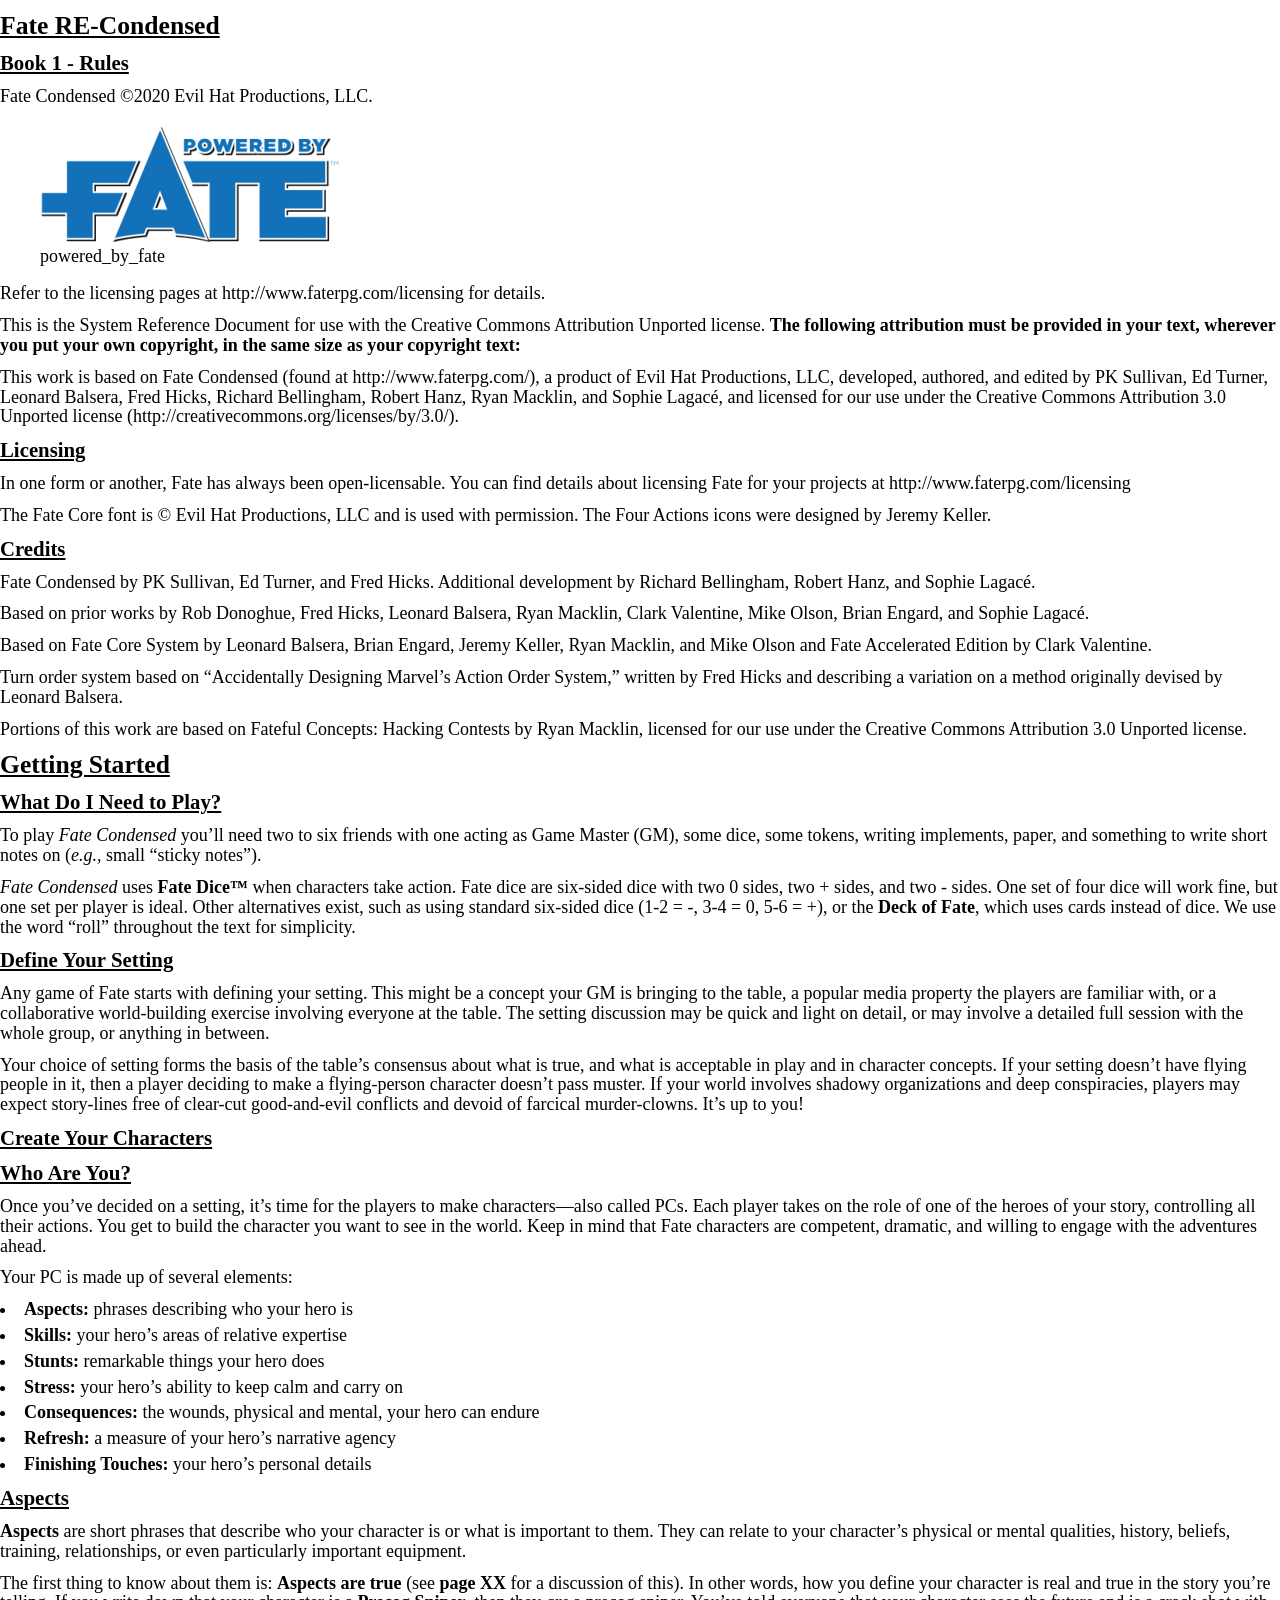
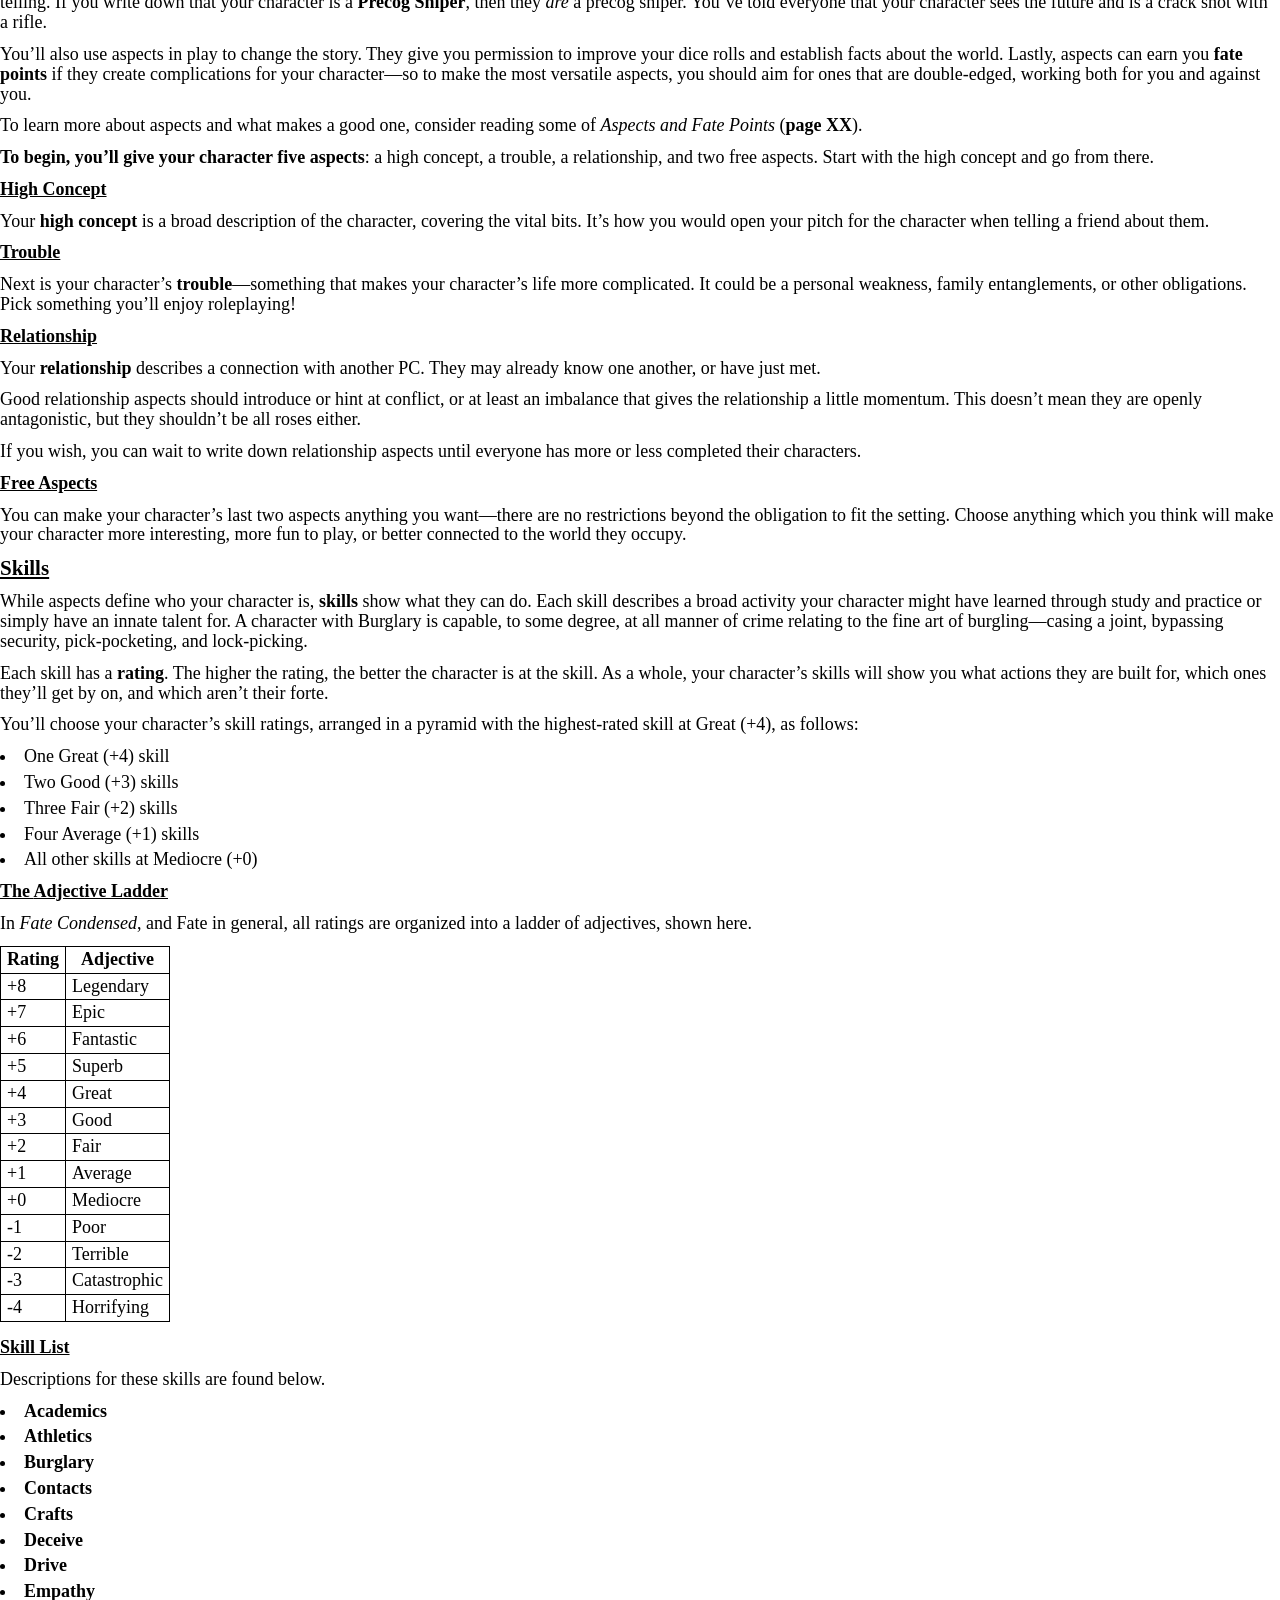
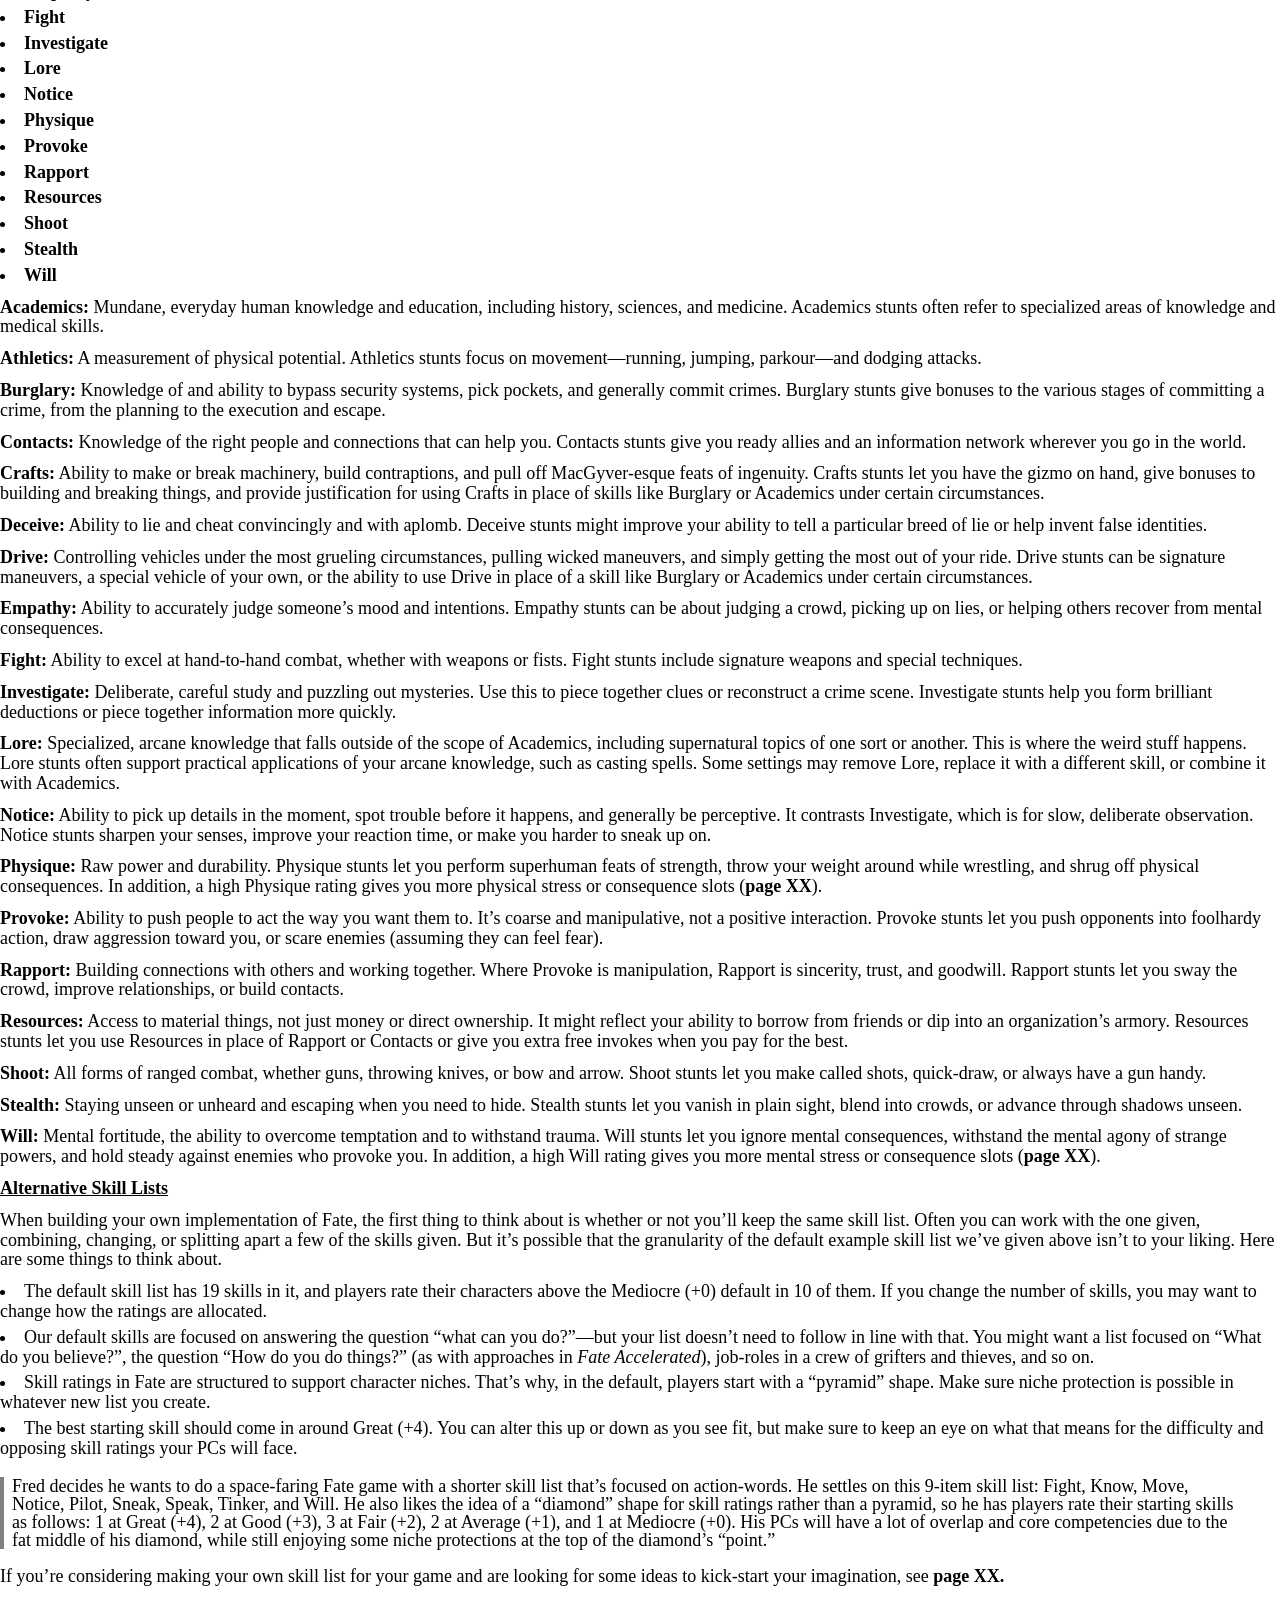
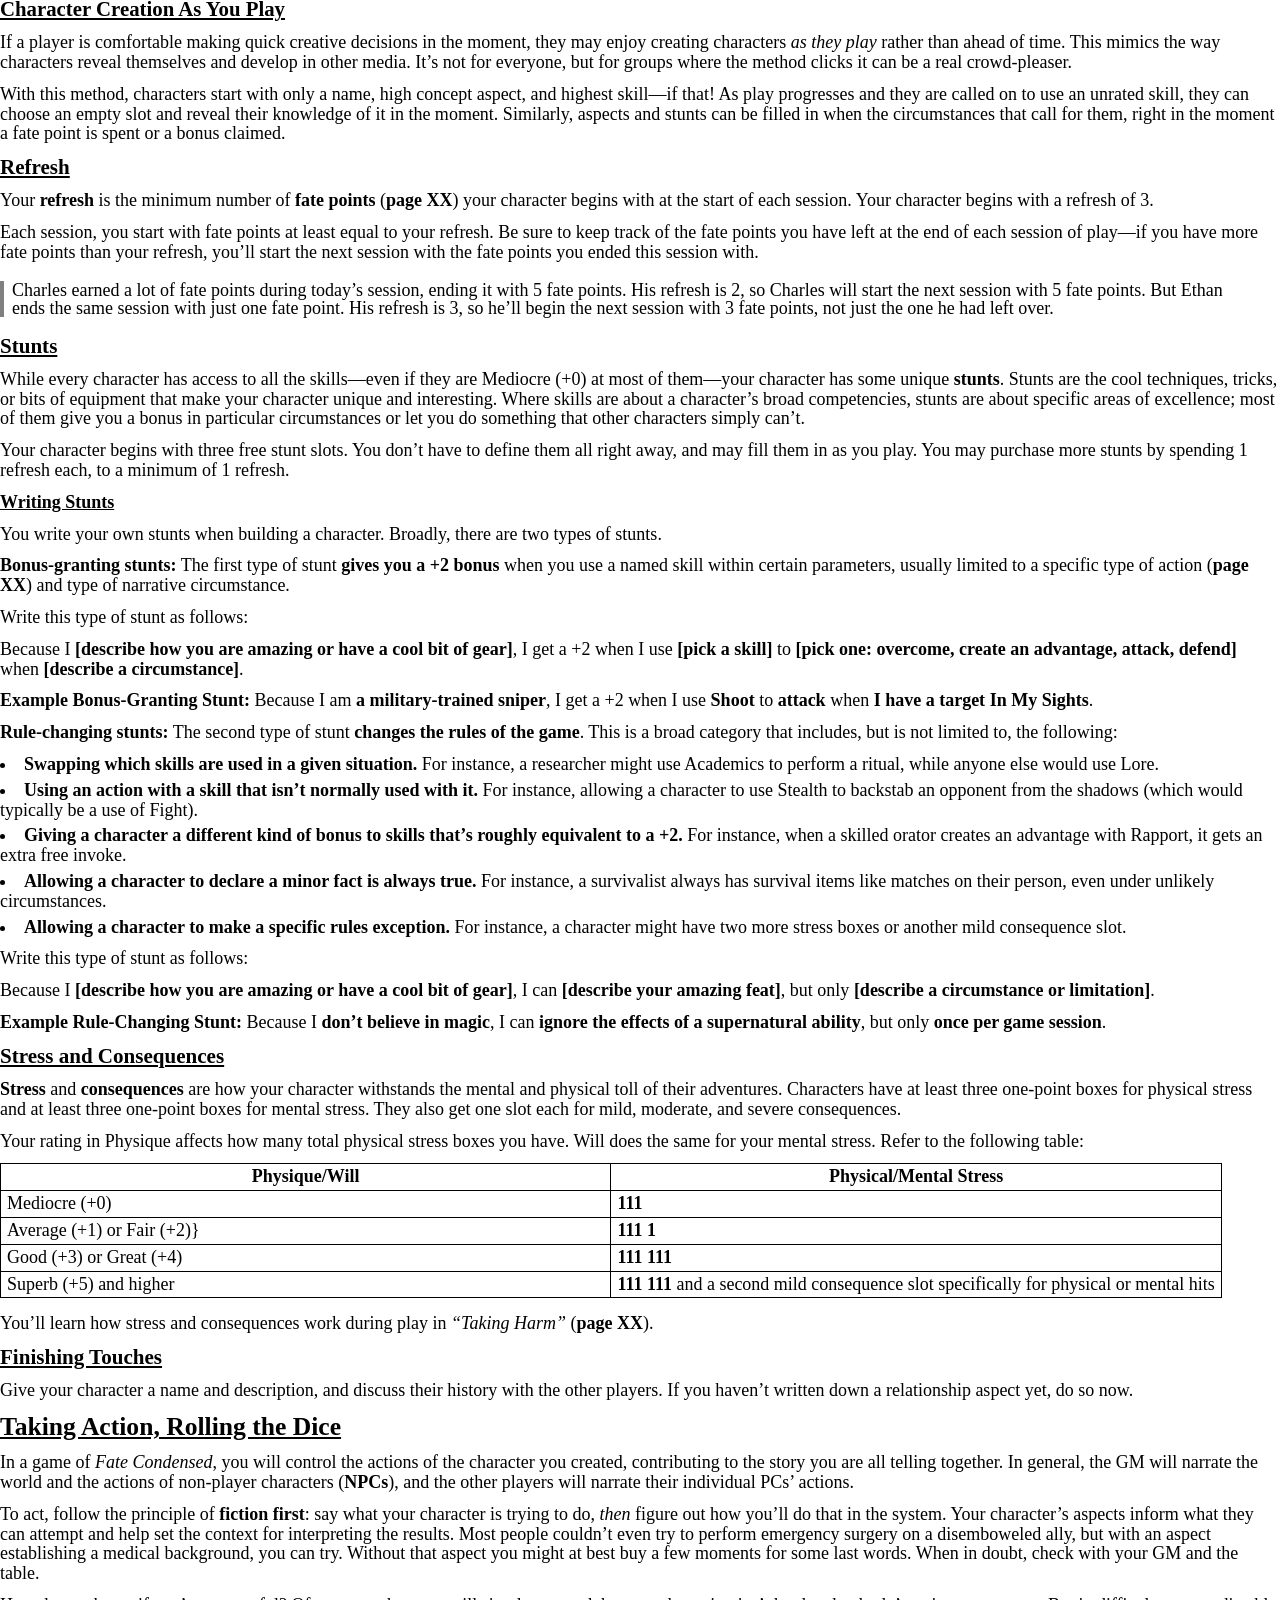
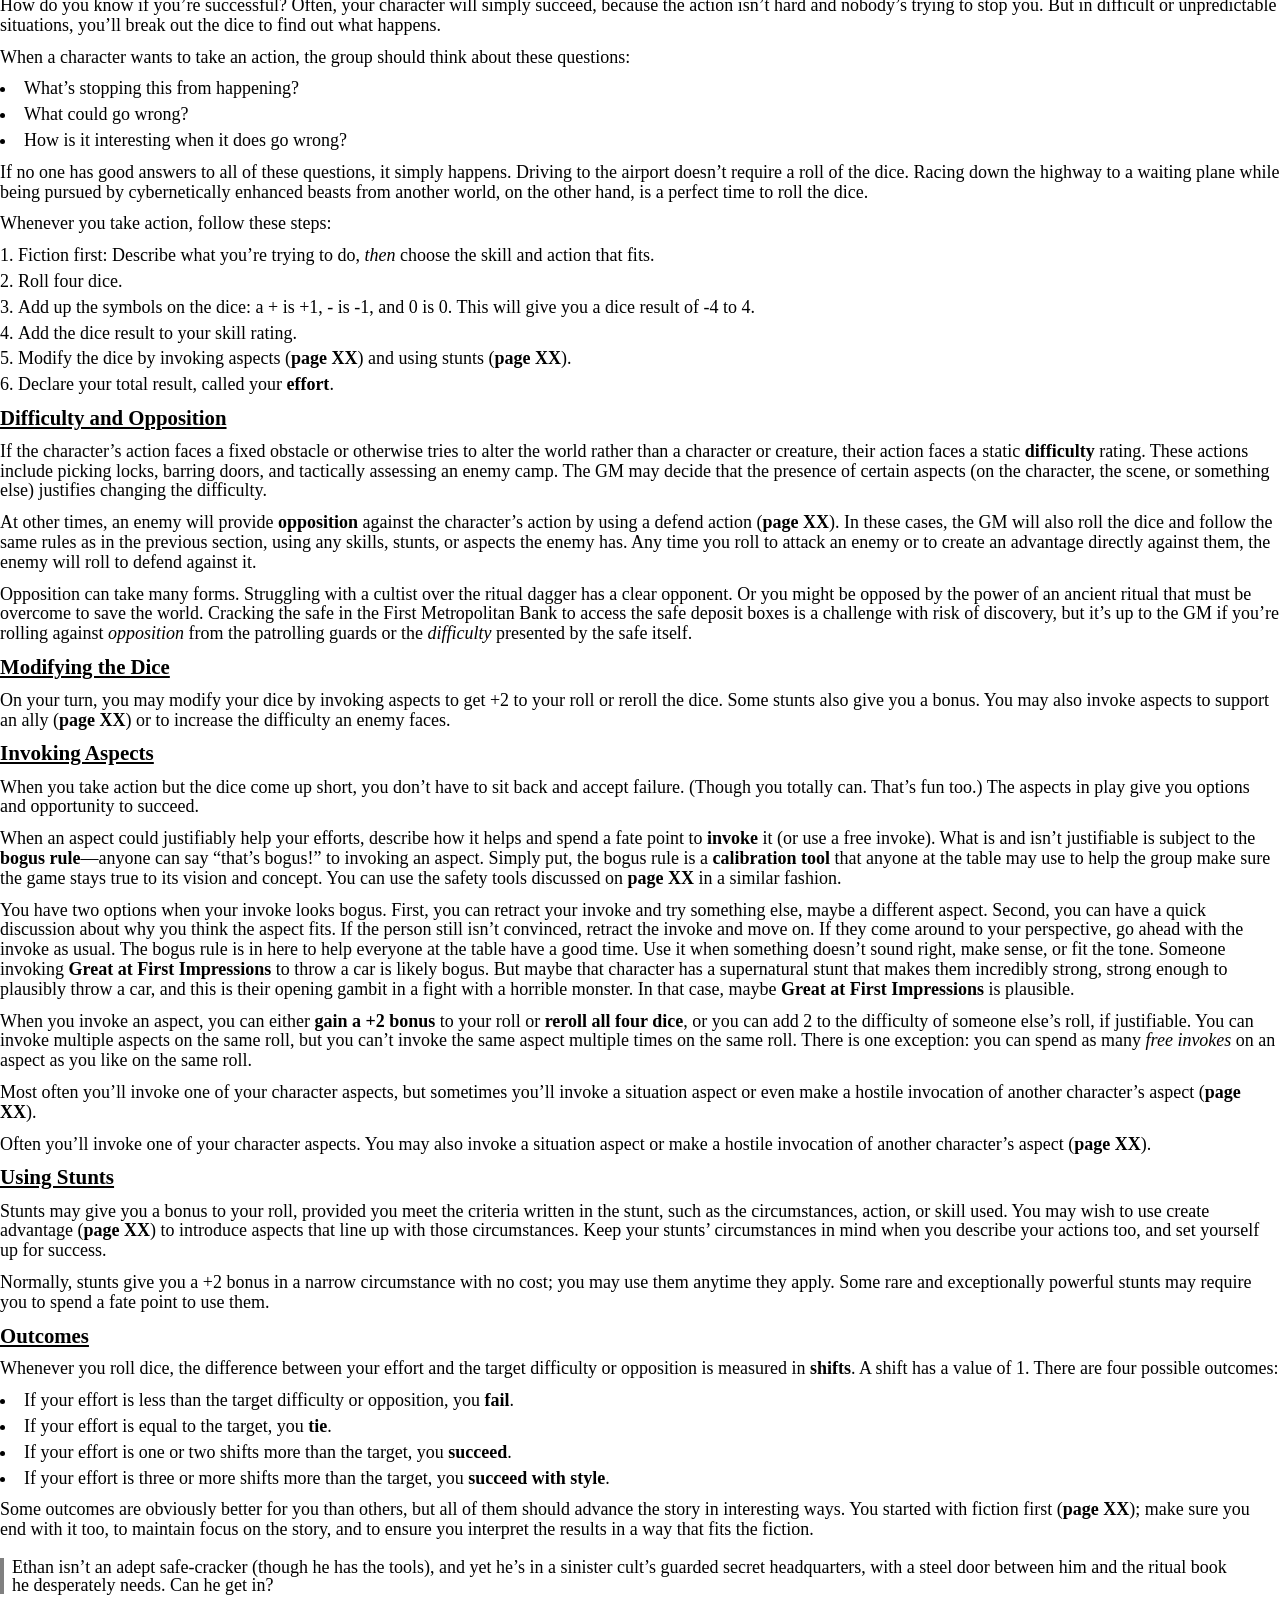
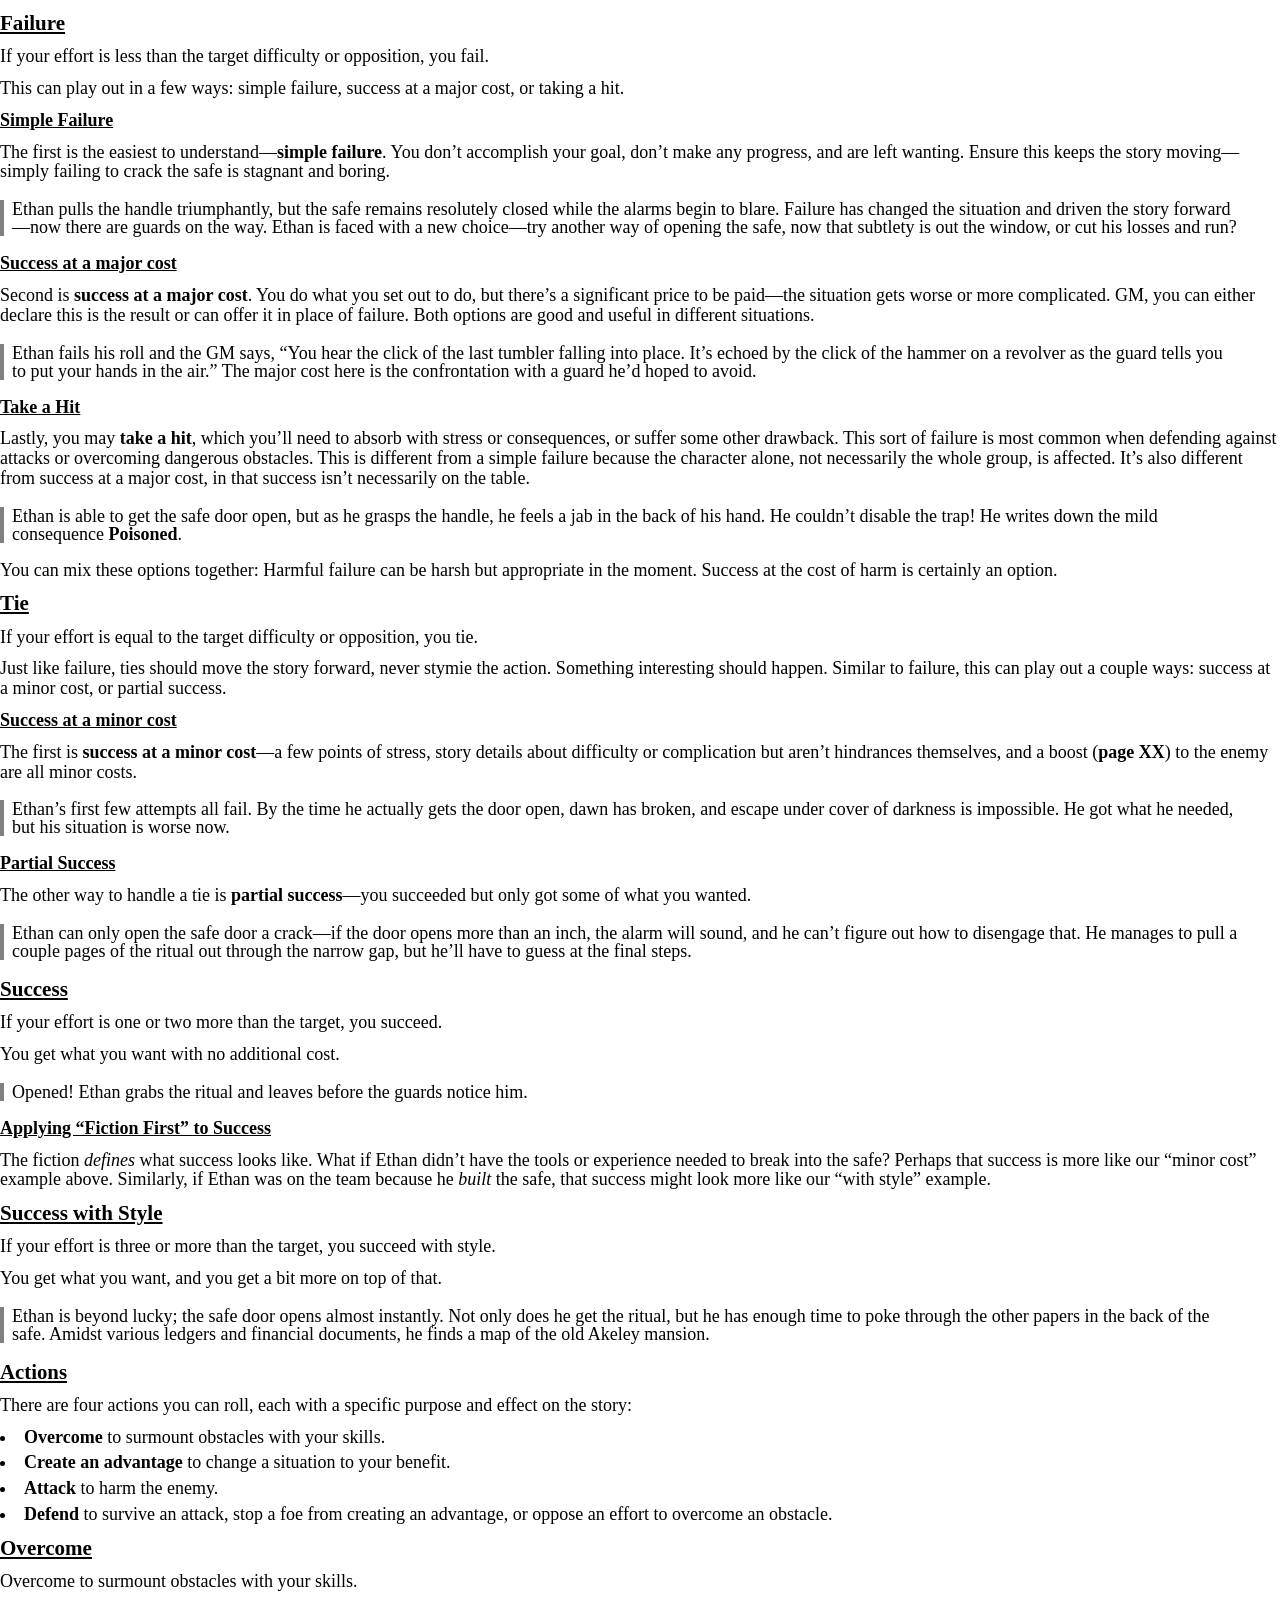
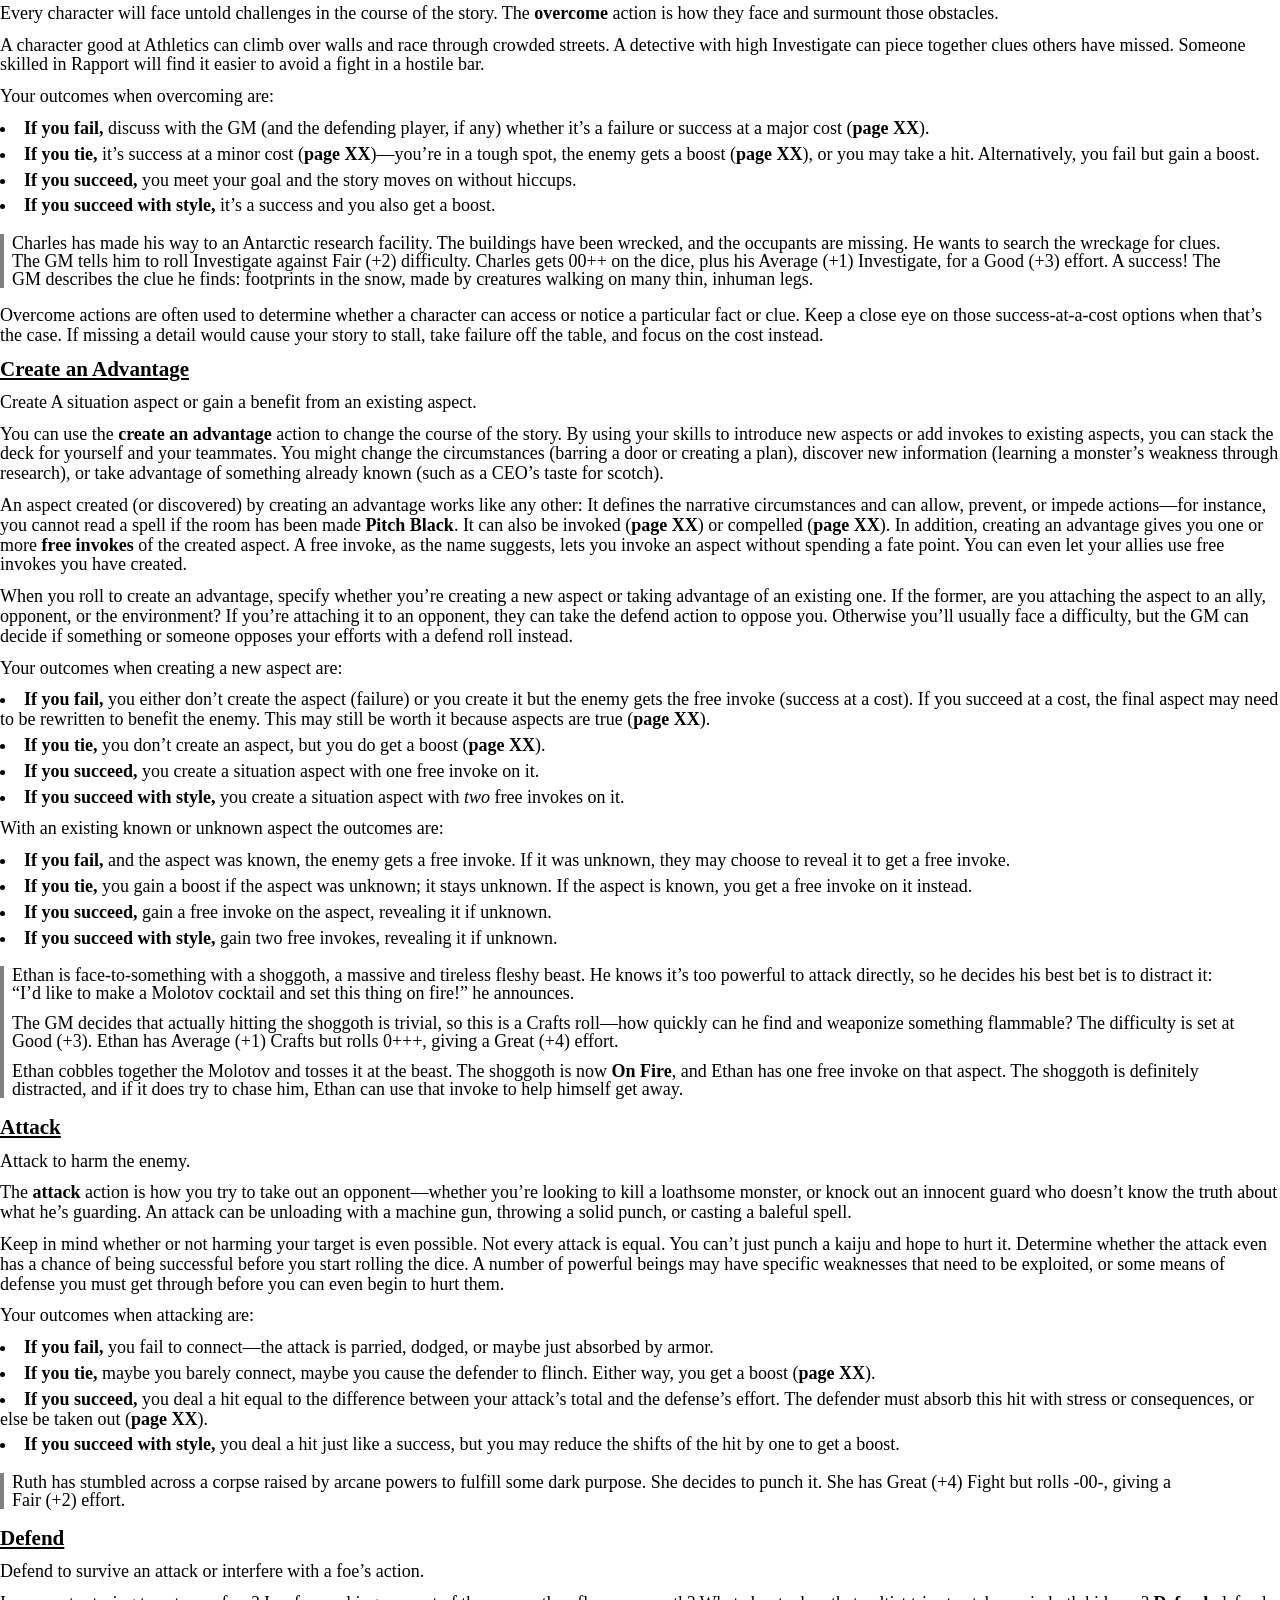
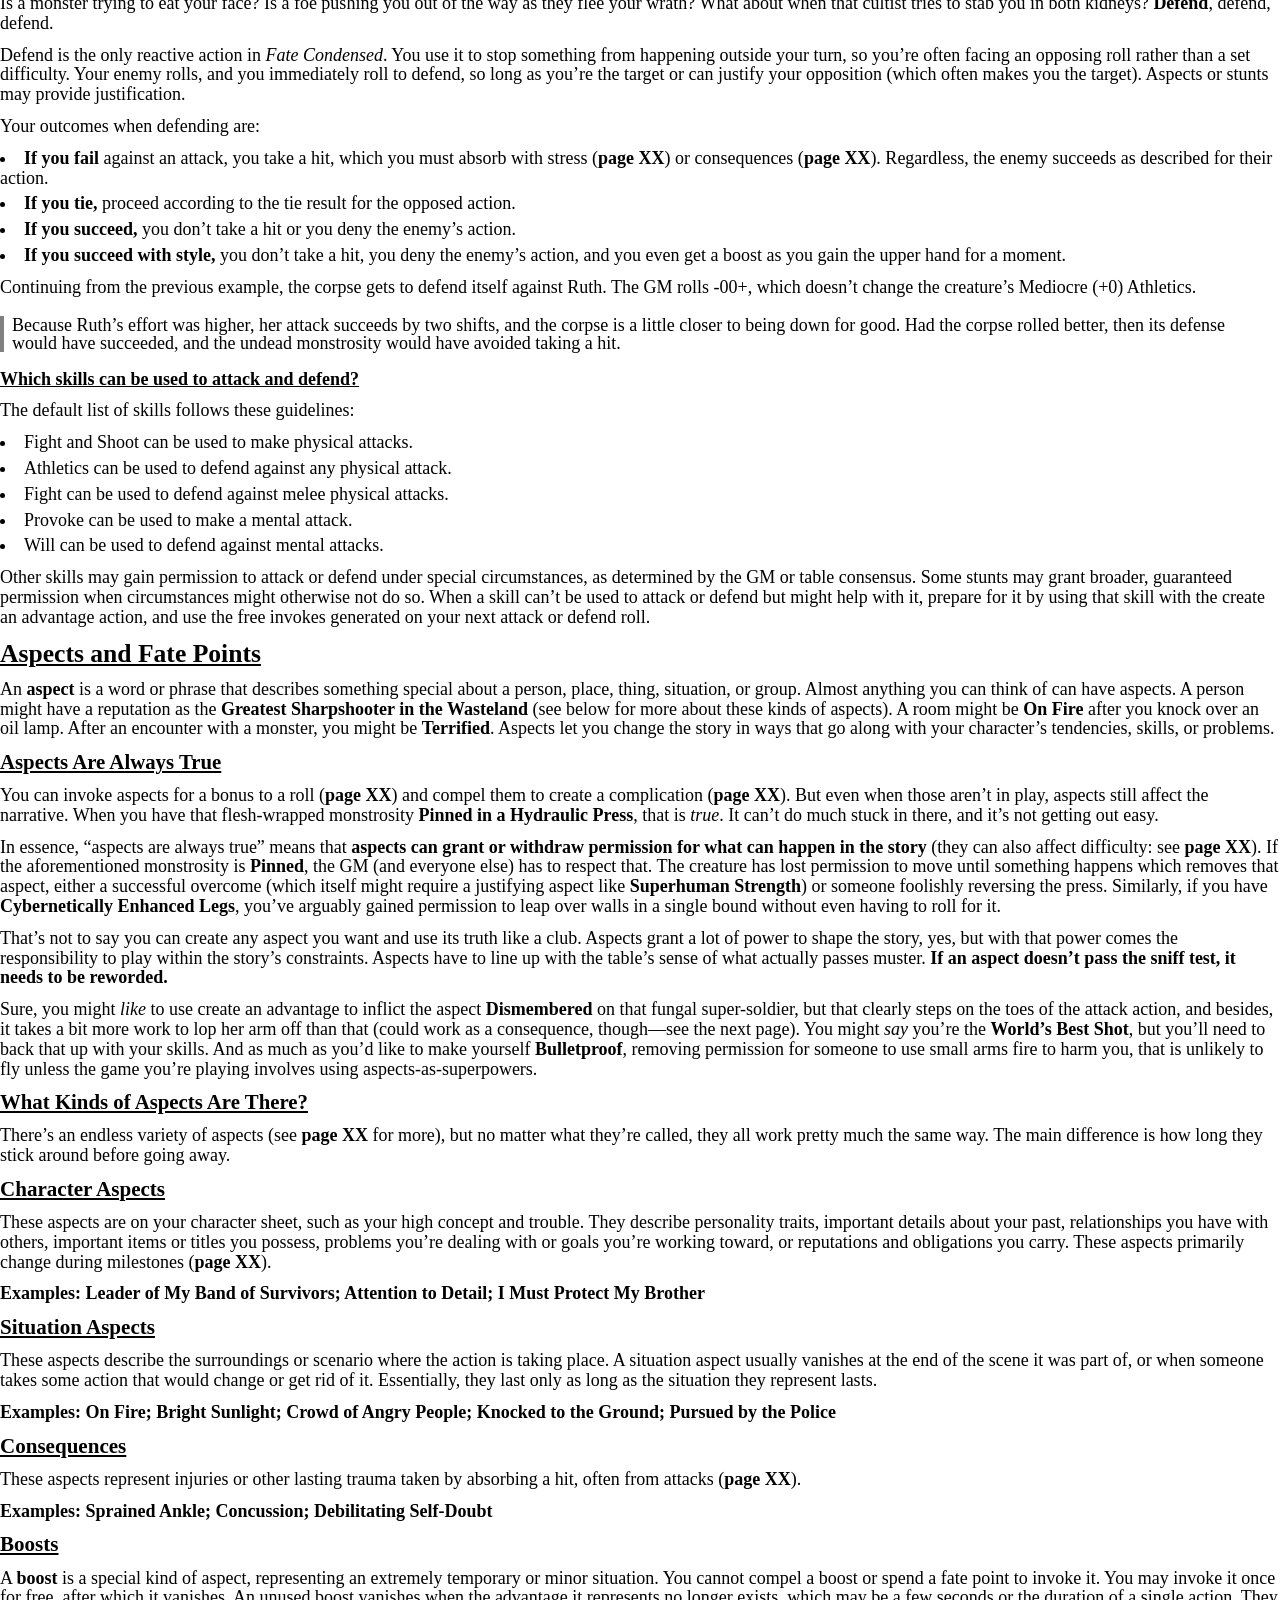
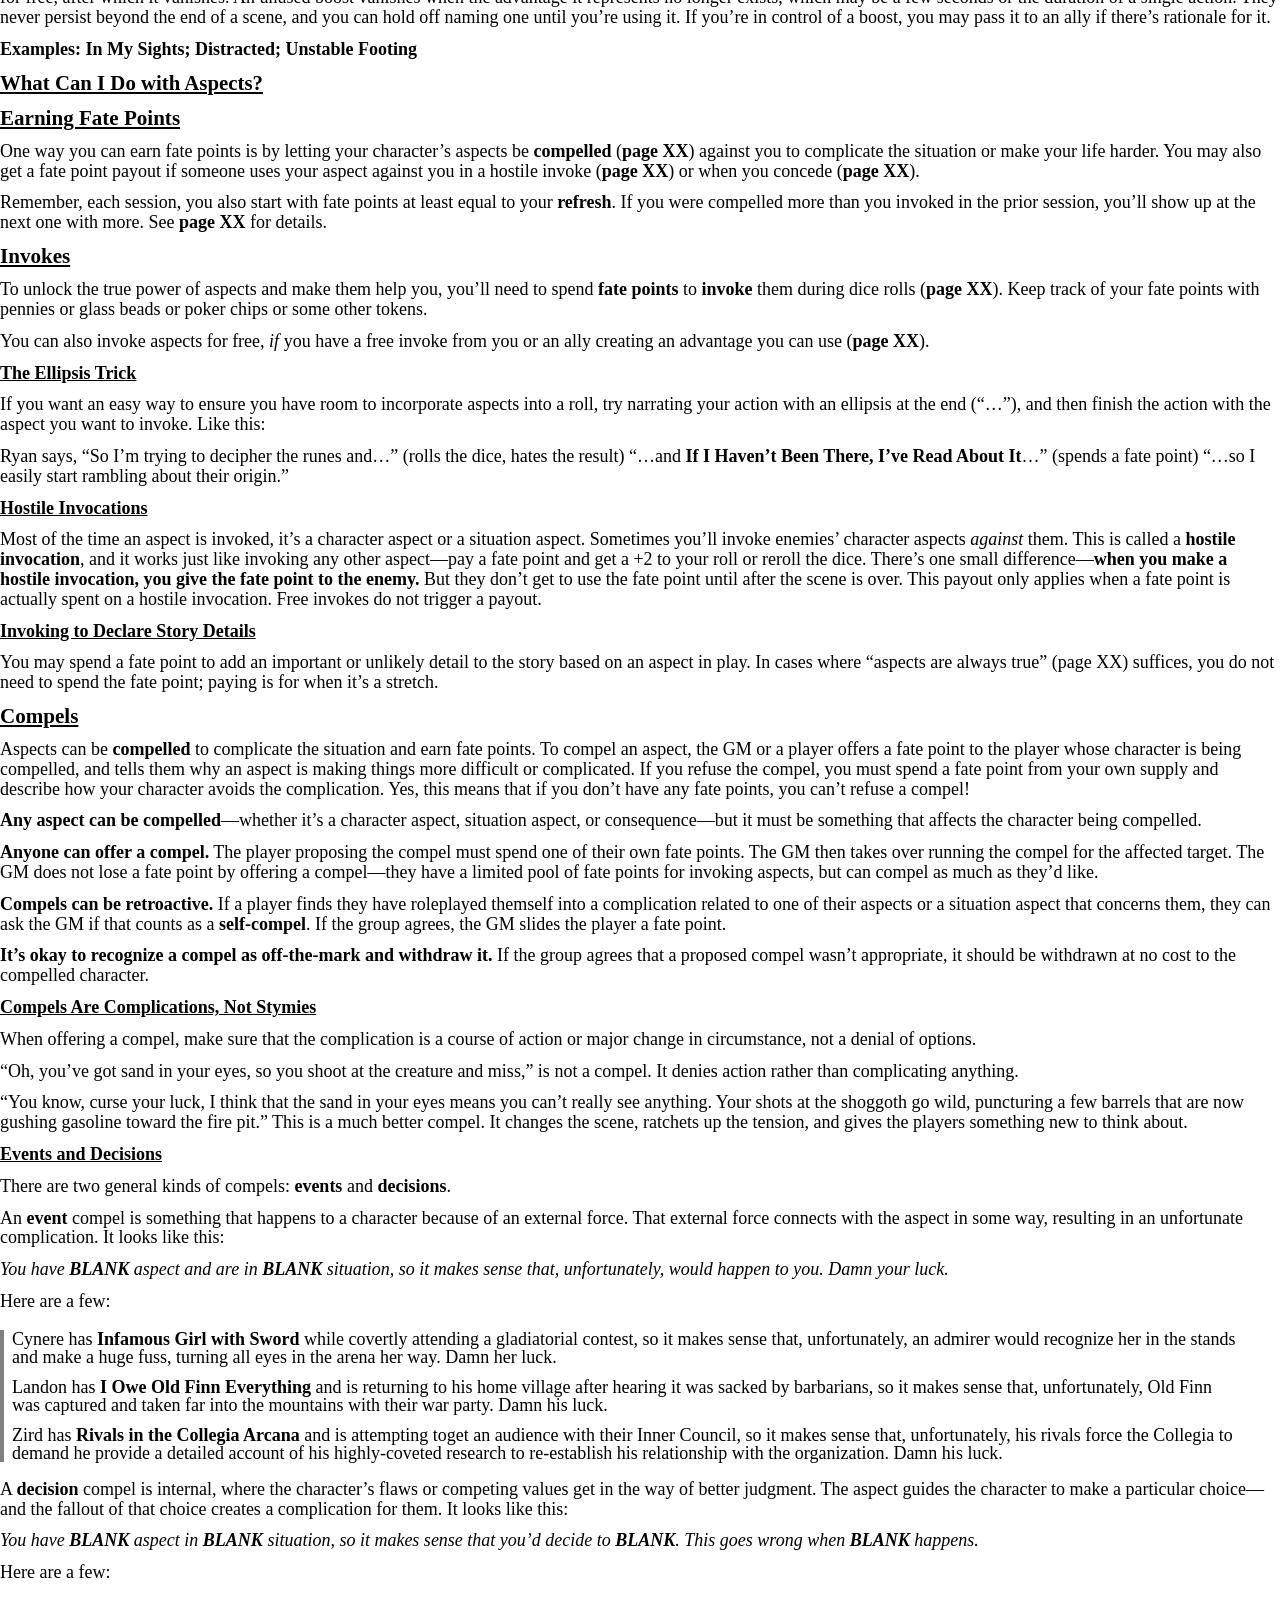
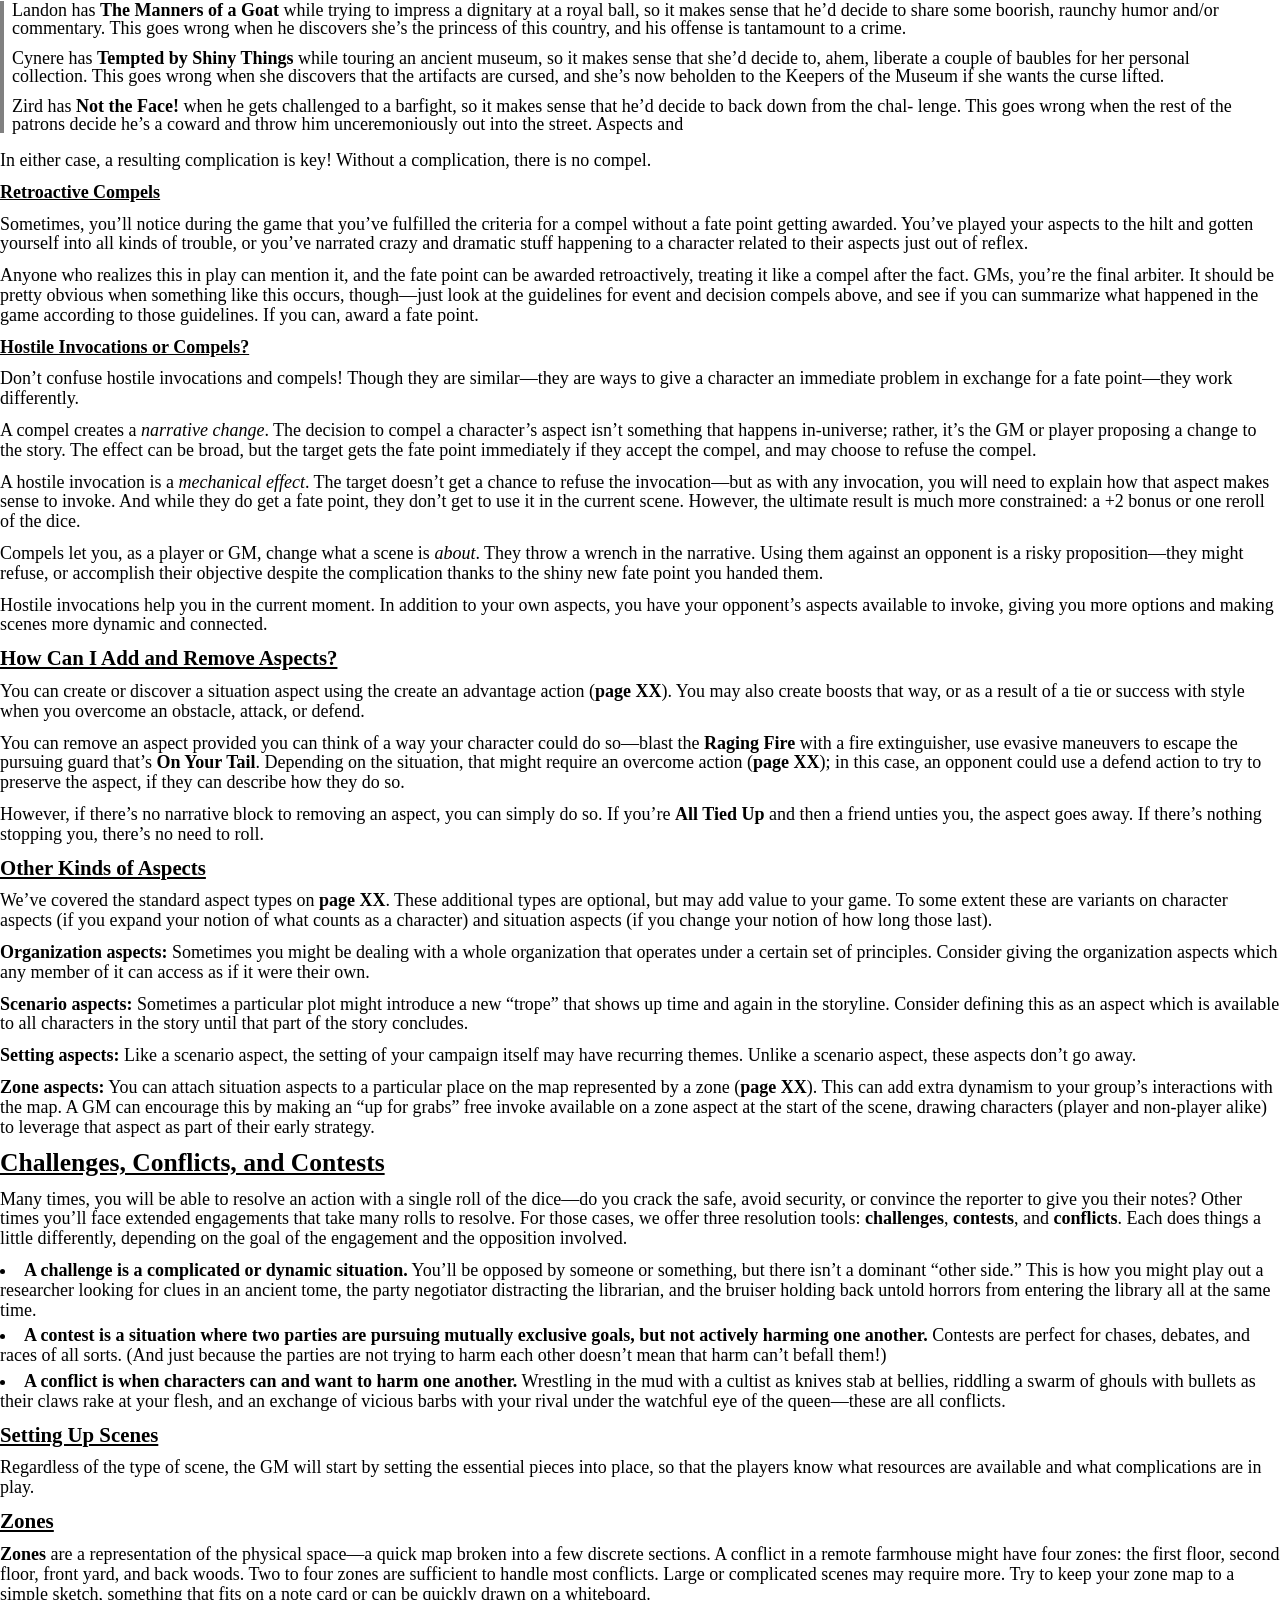
==== commit fd3de309: "asdad" ====
--- a/fate.html
+++ b/fate.html
@@ -17,6 +17,7 @@
 </head>
 <body>
 <h1 id="fate-re-condensed">Fate RE-Condensed</h1>
+<h2 id="book-1---rules">Book 1 - Rules</h2>
 <p>Fate Condensed ©2020 Evil Hat Productions, LLC.</p>
 <figure>
 <img src="./powered_by_fate.png" alt="" /><figcaption>powered_by_fate</figcaption>
@@ -424,7 +425,9 @@
 <li><strong>If you succeed,</strong> you deal a hit equal to the difference between your attack’s total and the defense’s effort. The defender must absorb this hit with stress or consequences, or else be taken out (<strong>page XX</strong>).</li>
 <li><strong>If you succeed with style,</strong> you deal a hit just like a success, but you may reduce the shifts of the hit by one to get a boost.</li>
 </ul>
+<blockquote>
 <p>Ruth has stumbled across a corpse raised by arcane powers to fulfill some dark purpose. She decides to punch it. She has Great (+4) Fight but rolls <dice>-00-</dice>, giving a Fair (+2) effort.</p>
+</blockquote>
 <h3 id="defend">Defend</h3>
 <p>Defend to survive an attack or interfere with a foe’s action.</p>
 <p>Is a monster trying to eat your face? Is a foe pushing you out of the way as they flee your wrath? What about when that cultist tries to stab you in both kidneys? <strong>Defend</strong>, defend, defend.</p>
@@ -437,7 +440,9 @@
 <li><strong>If you succeed with style,</strong> you don’t take a hit, you deny the enemy’s action, and you even get a boost as you gain the upper hand for a moment.</li>
 </ul>
 <p>Continuing from the previous example, the corpse gets to defend itself against Ruth. The GM rolls <dice>-00+</dice>, which doesn’t change the creature’s Mediocre (+0) Athletics.</p>
+<blockquote>
 <p>Because Ruth’s effort was higher, her attack succeeds by two shifts, and the corpse is a little closer to being down for good. Had the corpse rolled better, then its defense would have succeeded, and the undead monstrosity would have avoided taking a hit.</p>
+</blockquote>
 <h4 id="which-skills-can-be-used-to-attack-and-defend">Which skills can be used to attack and defend?</h4>
 <p>The default list of skills follows these guidelines:</p>
 <ul>
@@ -493,12 +498,28 @@
 <p>When offering a compel, make sure that the complication is a course of action or major change in circumstance, not a denial of options.</p>
 <p>“Oh, you’ve got sand in your eyes, so you shoot at the creature and miss,” is not a compel. It denies action rather than complicating anything.</p>
 <p>“You know, curse your luck, I think that the sand in your eyes means you can’t really see anything. Your shots at the shoggoth go wild, puncturing a few barrels that are now gushing gasoline toward the fire pit.” This is a much better compel. It changes the scene, ratchets up the tension, and gives the players something new to think about.</p>
-<p>For some ideas about what does and doesn’t work as a compel, check out the discussion of types of compels found in <em>Fate Core System</em> starting on page 72 of that book, or online at: <a href=""><em>https://fate-srd.com/fate-core/invoking-compelling-aspects#types-of-compels</em></a></p>
 <h4 id="events-and-decisions">Events and Decisions</h4>
 <p>There are two general kinds of compels: <strong>events</strong> and <strong>decisions</strong>.</p>
-<p>An event compel is something that happens to a character because of an external force. That external force connects with the aspect in some way, resulting in an unfortunate complication.</p>
-<p>A decision compel is internal, where the character’s flaws or competing values get in the way of better judgment. The aspect guides the character to make a particular choice—and the fallout of that choice creates a complication for them.</p>
+<p>An <strong>event</strong> compel is something that happens to a character because of an external force. That external force connects with the aspect in some way, resulting in an unfortunate complication. It looks like this:</p>
+<p><em>You have <strong>BLANK</strong> aspect and are in <strong>BLANK</strong> situation, so it makes sense that, unfortunately, would happen to you. Damn your luck.</em></p>
+<p>Here are a few:</p>
+<blockquote>
+<p>Cynere has <strong>Infamous Girl with Sword</strong> while covertly attending a gladiatorial contest, so it makes sense that, unfortunately, an admirer would recognize her in the stands and make a huge fuss, turning all eyes in the arena her way. Damn her luck.</p>
+<p>Landon has <strong>I Owe Old Finn Everything</strong> and is returning to his home village after hearing it was sacked by barbarians, so it makes sense that, unfortunately, Old Finn was captured and taken far into the mountains with their war party. Damn his luck.</p>
+<p>Zird has <strong>Rivals in the Collegia Arcana</strong> and is attempting toget an audience with their Inner Council, so it makes sense that, unfortunately, his rivals force the Collegia to demand he provide a detailed account of his highly-coveted research to re-establish his relationship with the organization. Damn his luck.</p>
+</blockquote>
+<p>A <strong>decision</strong> compel is internal, where the character’s flaws or competing values get in the way of better judgment. The aspect guides the character to make a particular choice—and the fallout of that choice creates a complication for them. It looks like this:</p>
+<p><em>You have <strong>BLANK</strong> aspect in <strong>BLANK</strong> situation, so it makes sense that you’d decide to <strong>BLANK</strong>. This goes wrong when <strong>BLANK</strong> happens.</em></p>
+<p>Here are a few:</p>
+<blockquote>
+<p>Landon has <strong>The Manners of a Goat</strong> while trying to impress a dignitary at a royal ball, so it makes sense that he’d decide to share some boorish, raunchy humor and/or commentary. This goes wrong when he discovers she’s the princess of this country, and his offense is tantamount to a crime.</p>
+<p>Cynere has <strong>Tempted by Shiny Things</strong> while touring an ancient museum, so it makes sense that she’d decide to, ahem, liberate a couple of baubles for her personal collection. This goes wrong when she discovers that the artifacts are cursed, and she’s now beholden to the Keepers of the Museum if she wants the curse lifted.</p>
+<p>Zird has <strong>Not the Face!</strong> when he gets challenged to a barfight, so it makes sense that he’d decide to back down from the chal- lenge. This goes wrong when the rest of the patrons decide he’s a coward and throw him unceremoniously out into the street. Aspects and</p>
+</blockquote>
 <p>In either case, a resulting complication is key! Without a complication, there is no compel.</p>
+<h4 id="retroactive-compels">Retroactive Compels</h4>
+<p>Sometimes, you’ll notice during the game that you’ve fulfilled the criteria for a compel without a fate point getting awarded. You’ve played your aspects to the hilt and gotten yourself into all kinds of trouble, or you’ve narrated crazy and dramatic stuff happening to a character related to their aspects just out of reflex.</p>
+<p>Anyone who realizes this in play can mention it, and the fate point can be awarded retroactively, treating it like a compel after the fact. GMs, you’re the final arbiter. It should be pretty obvious when something like this occurs, though—just look at the guidelines for event and decision compels above, and see if you can summarize what happened in the game according to those guidelines. If you can, award a fate point.</p>
 <h4 id="hostile-invocations-or-compels">Hostile Invocations or Compels?</h4>
 <p>Don’t confuse hostile invocations and compels! Though they are similar—they are ways to give a character an immediate problem in exchange for a fate point—they work differently.</p>
 <p>A compel creates a <em>narrative change</em>. The decision to compel a character’s aspect isn’t something that happens in-universe; rather, it’s the GM or player proposing a change to the story. The effect can be broad, but the target gets the fate point immediately if they accept the compel, and may choose to refuse the compel.</p>
@@ -549,8 +570,10 @@
 <h3 id="turn-order">Turn Order</h3>
 <p>Often, you won’t need to know who is acting precisely when, but in contests and conflicts turn order can become important. These scenes take place over a series of <a id="_idTextAnchor019"></a><strong>exchanges</strong>. In an exchange, each involved character can take one overcome, create an advantage, or attack action, and can move once. (Contests work slightly differently; see <strong>page XX</strong>.) Because defending is a reaction to someone else’s action, characters can defend as many times as they need to during other characters’ turns, so long as they can justify their ability to interfere based on what’s already been established in the story.</p>
 <p>At the start of a scene, the GM and players decide who goes first based on the situation, then the active player picks who goes next. The GM’s characters are selected in the turn order just like the PCs, with the GM deciding who goes next after the NPCs have acted. After everyone has taken a turn, the last player picks who goes next at the start of the next exchange.</p>
+<blockquote>
 <p>Cassandra and Ruth have stumbled across a small group of cultists, led by an acolyte in a golden mask, performing some arcane ritual. Because the cultists are focused on their work, the GM declares that the PCs will go first in this conflict. The players decide that Cassandra will act first: she creates an advantage against the masked cultist, <strong>Distracted</strong>, by running directly at them screaming. It’s crude but effective. To make the best use of the situation aspect, Cassandra’s player decides that Ruth should go next. Ruth throws a dagger at the masked acolyte, and immediately invokes <strong>Distracted</strong> to improve her attack. It’s not enough to take out the acolyte in one hit, but it is a one-two punch that leaves the cultist reeling.</p>
 <p>Unfortunately, now that all the PCs in the scene have acted, Ruth has no choice but to pick one of the cultists to go next. She chooses the masked acolyte. The GM smiles, because they know that once the acolyte acts, she can have the cultists act until the end of the round, at which point they can choose the masked acolyte to start the next exchange. The PCs may have gotten a good first hit in, but now the cultists get to fight back.</p>
+</blockquote>
 <h2 id="teamwork">Teamwork</h2>
 <p>Fate offers three methods for teamwork: combining the same skill from multiple characters on a single roll, stacking free invokes by creating advantages to set up a team member for success, and invoking aspects on an ally’s behalf.</p>
 <p>When you combine skills, figure out who has the highest level in the skill among the participants. Each other participant who has at least Average (+1) in that skill adds a +1 to the highest person’s skill level. Providing support like this uses your action for the exchange. Supporters face the same costs and consequences as the person making the roll. The maximum total bonus a team may provide this way is equal to the highest person’s skill level.</p>
@@ -607,10 +630,10 @@
 <p>So how do you keep from dying horribly—or worse? You can interrupt any action in a conflict to <a id="_idTextAnchor024"></a><strong>concede</strong> as long as the dice haven’t hit the table yet. Just give in. Tell everyone that you’re done, that you can’t keep going. Your character loses and exits the conflict, but <strong>you gain a fate point</strong> plus an extra one for each consequence they took in the current conflict.</p>
 <p>Also, concession means <em>you</em> declare the terms of your loss and how you exit the conflict. You can escape the monsters and live to fight another day. It is a loss, though. You’ll have to give your foe something they want. You can’t concede and describe how you heroically save the day—that’s not on the table anymore.</p>
 <p>Conceding is a powerful tool. You can concede to escape with an action plan for the next fight, a clue as to where to go, or some advantage going forward. You just can’t win <em>this</em> fight.</p>
-<p>You must concede before your opponent rolls the dice. You can’t wait to see the outcome of the dice and concede when it’s obvious you can’t win—that’s poor form.</p>
 <div class="pb">
 
 </div>
+<p>You must concede before your opponent rolls the dice. You can’t wait to see the outcome of the dice and concede when it’s obvious you can’t win—that’s poor form.</p>
 <p>Some negotiation is expected, here. Look for a solution that works for everyone at the table. If the opposition isn’t on board with the terms of your concession, they can push for rewording those terms, or ask that you sacrifice something different or extra. Because a concession is still a loss for you, that does mean the other side should gain at least part of what they’re after.</p>
 <p>The more significant the cost you pay, the greater the benefit your side should receive as part of the concession—if certain doom is about to befall the entire group, one member choosing to concede as a heroic (and fatal) last stand could mean everyone else is spared!</p>
 <h3 id="ending-a-conflict">Ending a Conflict</h3>
@@ -650,7 +673,9 @@
 </ul>
 <h3 id="improving-skill-ratings">Improving Skill Ratings</h3>
 <p>When improving a skill rating, you must maintain a “column” structure. Each step may not have more skills than the step below it. That may mean you need to promote a few Mediocre (+0) skills first—or, you may save up your skill points rather than spend them immediately, allowing big increases all at once.</p>
+<blockquote>
 <p>Ruth wants to increase her Lore from Average (+1) to Fair (+2), but this means she’d have four Fair (+2) skills and only three Average (+1)…that won’t do. Luckily, she has saved a second skill point from an earlier milestone, so she also increases her Mediocre (+0) Empathy to Average (+1). Now she has one Great (+4), two Good (+3), four Fair (+2), and four Average (+1) skills.</p>
+</blockquote>
 <div class="pyramid">
 <div class="pyramid--item">
 <p><strong>The pyramid</strong></p>
@@ -758,259 +783,5 @@
 <p>A <strong>session</strong> is a single session of play comprised of several scenes and a few hours of gameplay. Think of this as similar to a single episode of a television show. It likely falls into the three-to-four hour range.</p>
 <p>An <strong>arc</strong> is a series of sessions that often contain plot elements that carry over from session to session. Those plot elements don’t have to conclude within an arc, but there are usually significant developments and changes that come about over the course of it. Think of this as similar to a third- or half-season of a television show. It’s likely comprised of about four sessions of play.</p>
 <p>If your gameplay falls outside of those “likely” ranges, you may want to change how some parts of the milestones work. If your arcs run more than four to six sessions of play, you may want to allow Severe consequences to clear after four sessions pass rather than waiting until the end of the arc. If you want advancement to happen more slowly, you might allow improvements like skill points and refresh gains less often. If your group tends to schedule fairly short sessions, you might not hit a minor milestone at the end of every session. Season to taste; the game is yours to shape!</p>
-<h1 id="being-the-game-master">Being the Game Master</h1>
-<p>As the GM, you are the director of game sessions. Note that you are not the <em>boss.</em> <em>Fate Condensed</em> is collaborative, and the players have say in what happens to their characters. Your job is to keep things moving by doing these things:</p>
-<ul>
-<li><strong>Run scenes:</strong> A session is made up of scenes. Decide where the scene begins, who’s there, and what’s going on. Decide when all the interesting things have played out and the scene’s over. Skip over the unnecessary stuff; in the same way that you don’t roll dice if the outcome of an action won’t be interesting, don’t have a scene if nothing exciting, dramatic, useful, or fun will happen during it.</li>
-<li><strong>Adjudicate the rules:</strong> When some question comes up about how to apply the rules, you can discuss it with the players and try to reach an agreeable consensus, but you get final say.</li>
-<li><strong>Set difficulty:</strong> Decide when rolls are necessary and set their difficulties.</li>
-<li><strong>Determine the costs of failure:</strong> When a character fails their roll, you decide what the cost of success at a cost will be. You can certainly take suggestions from the player—they may know just how they want their character to get hurt—but you ultimately decide.</li>
-<li><strong>Play the NPCs:</strong> Each player controls their own character, but you control all the rest, from cultists to monsters to the Big Bad itself.</li>
-<li><strong>Give the PCs opportunities for action:</strong> If the players don’t know what to do next, it’s your job to give them a nudge. Never let things get too bogged down in indecision or lack of information—do something to shake things up. When in doubt, think about your Big Bad’s tactics and goals to create a spot of bother for the heroes.</li>
-<li><strong>Make sure everyone gets the spotlight:</strong> Your goal isn’t to defeat the players, but to challenge them. Make sure each PC gets a chance to be the star once in a while. Spread around compels and challenges tailored to the characters’ different abilities and weaknesses.</li>
-<li><strong>Complicate the PCs’ lives:</strong> In addition to throwing monsters at the characters, you will be the primary source of compels. Players can compel themselves and other characters, of course, but you must ensure that everyone gets opportunities to experience the negative repercussions of their aspects.</li>
-<li><strong>Build off player choices:</strong> Look at the actions the PCs have taken during play and think about how the world changes and responds. Make the world feel alive by presenting the PCs with those consequences—good and bad—in play.</li>
-</ul>
-<h2 id="setting-difficulty-and-opposition">Setting Difficulty and Opposition</h2>
-<p>Sometimes, a PC’s action will face <strong>opposition</strong> via a defend roll from another character in the scene. In this case, the opposing character rolls dice and adds their relevant skill rating, just like the PC. If the opposing character has relevant aspects, they can be invoked; the GM can invoke NPCs’ aspects using the fate point in their pool (<strong>page XX</strong>).</p>
-<p>But if there’s no opposition, you have to decide on the <strong>difficulty</strong> of the action:</p>
-<ul>
-<li><strong>Low difficulties</strong>, below the PC’s relevant skill rating, are best when you want to give them a chance to show off.</li>
-<li><strong>Moderate difficulties</strong>, near the PC’s relevant skill rating, are best when you want to provide tension but not overwhelm them.</li>
-<li><strong>High difficulties</strong>, much higher than the PC’s relevant skill rating, are best when you want to emphasize how dire or unusual the circumstances are and make them pull out all the stops, or put them in a position where they will need to suffer the consequences of failure.</li>
-</ul>
-<p>Likewise, use the adjective ladder (<strong>page XX</strong>) of ratings to help you choose an appropriate difficulty. Is it superbly difficult? Then pick Superb (+5)! Here are a few rules of thumb to get you started.</p>
-<p>If the task isn’t very tough at all, make it Mediocre (+0)—or just tell the player they succeed without a roll, as long as there’s no serious time pressure or the character has an aspect that suggests they’d be good at it.</p>
-<p>If you can think of at least one reason why the task is tough, pick Fair (+2); for every extra factor working against them, add another +2 to the difficulty.</p>
-<p>When thinking about those factors, consult what aspects are in play. When something is important enough to be made an aspect, it should get a little attention here. Since aspects are true (<strong>page XX</strong>), they might have influence over how easy or difficult something should be. That doesn’t mean that aspects are the only factors to consider, of course! Darkness is darkness regardless of whether or not you decided to make it an aspect on the scene.</p>
-<p>If the task is impossibly difficult, go as high as you think makes sense. The PC will need to drop some fate points and get lots of help to succeed, but that’s fine.</p>
-<p>For an expanded look at what you can do to create varied and interesting opposition and adversaries for your players, check out the <em>Fate Adversary Toolkit</em>, available for sale as a PDF or with its essentials freely available in the online system reference documents at <a href="https://fate-srd.com/"><em>https://fate-srd.com/</em></a></p>
-<h2 id="npcs">NPCs</h2>
-<p>NPCs include bystanders, supporting cast, allies, foes, monsters, and pretty much anything else that might complicate or oppose the efforts of the PCs. You will probably want to create other characters for the PCs to interact with.</p>
-<h3 id="major-npcs">Major NPCs</h3>
-<p>If someone is particularly important to the story, you can stat them out just like a PC. This is appropriate for someone who the PCs will deal with a lot, such as an ally, a rival, the representative of a powerful group, or a Big Bad.</p>
-<p>A major NPC doesn’t necessarily follow the same limits as a starting PC. If the NPC is going to be a recurring boss-level threat, give them a higher peak skill (see <em>Setting Difficulty and Opposition</em> on <strong>page XX</strong>), more stunts, and whatever else it takes to make them a danger.</p>
-<h3 id="minor-npcs">Minor NPCs</h3>
-<p>NPCs that aren’t going to be major, recurring characters don’t need to be nearly as well-defined as major NPCs. For a minor NPC, only define what is absolutely necessary.</p>
-<p>Most minor NPCs will have a single aspect, which is just what they are: <strong>Guard Dog</strong>, <strong>Obstructive Bureaucrat</strong>, or <strong>Enraged Cultist</strong>, etc.</p>
-<p>If necessary, give them another aspect or two to reflect something interesting about them or a weakness. They may also have a stunt.</p>
-<p>Give them one or two skills to describe what they’re good at. You can use skills from the skill list or make up something more specific, like Fair (+2) at Getting into Bar Fights or Great (+4) at Biting People.</p>
-<p>Give them zero to three stress boxes; the more they have, the more of a threat they can be. Generally, they have no consequence slots; if they take a hit with more shifts than they can absorb with stress, they are simply taken out. Minor NPCs aren’t meant to stick around.</p>
-<h3 id="monsters-big-bads-and-other-threats">Monsters, Big Bads, and Other Threats</h3>
-<p>Like minor NPCs, monsters and other threats (like a storm, a spreading fire, or a squad of armored minions) are written up as characters, but are usually simpler than a PC. You only need to define what is absolutely necessary. Unlike minor NPCs, these threats can be defined really in any way. Break the rules. Give them whatever combination of aspects, skills, stunts, stress, and consequences it will take to make them dangerous, and think about what sort of difficulties they will present to the PCs when determining their ratings.</p>
-<h2 id="your-fate-points">Your Fate Points</h2>
-<p>At the start of each scene, begin with a <a id="_idTextAnchor026"></a>pool of fate points equal to the number of PCs. If the scene includes a major NPC or monster that conceded (<strong>page XX</strong>) a previous conflict, or received hostile invokes (<strong>page XX</strong>) in a previous scene, those fate points are added to your pool. If you received a compel in the prior scene that ended that scene, giving you no opportunity to spend the earned fate point, you may add that point to your pool as well.</p>
-<blockquote>
-<p>Charles, Ruth, Cassandra, and Ethan are headed for the final confrontation with Alice Westforth. Previously, she escaped from the heroes by conceding a conflict after she had taken a moderate consequence. That means the GM gets four fate points for the PCs and two more that Alice is bringing along.</p>
-</blockquote>
-<p>As the GM, you can spend fate points from this pool to invoke aspects, refuse compels that the players offer NPCs, and use any NPC stunts that require you to—all exactly as the players do.</p>
-<p><strong>However, you do <em>not</em> need to spend fate points to compel any aspects.</strong> You have an infinite supply of fate points for that purpose.</p>
-<h2 id="safety-tools">Safety Tools</h2>
-<p>GMs (and truly, players as well) have a responsibility to ensure that everyone at the table feels safe in the game and space they’re playing. One way a GM can support this is by offering a framework for anyone at the table to voice a concern or objection. When this happens, it must take priority and must be addressed. Here are some tools that can help make that process more available to the players at the table and more easy to enact when necessary.</p>
-<ul>
-<li><strong>The X-Card:</strong> The X-Card is an optional tool (created by John Stavropoulos) that allows anyone in your game (including you) to edit out any content anyone is uncomfortable with as you play. You can learn more about the X-Card at <a href="http://tinyurl.com/x-card-rpg">http://tinyurl.com/x-card-rpg</a></li>
-<li><strong>Script Change RPG Toolbox:</strong> For something with a bit more nuance and granularity, look to Script Change by Brie Beau Sheldon, which provides options to pause, rewind, skip ahead, and more using an accessibly familiar media-player metaphor. Learn more about Script Change at <a href="http://tinyurl.com/nphed7m">http://tinyurl.com/nphed7m</a></li>
-</ul>
-<p>Tools like these may also be used like the bogus rule (<strong>page XX</strong>) for calibration. They offer a way for players to comfortably advocate for what they’re looking for in the game. Give such tools the respect and support they deserve!</p>
-<h1 id="optional-rules">Optional Rules</h1>
-<p>These are a few optional or alternative rules you can decide to use in your game.</p>
-<h2 id="conditions">Conditions</h2>
-<p><strong>Conditions</strong> are a substitute for consequences, and replace them entirely. Conditions serve two purposes: they take some of the pressure off of the players and GM to quickly figure out a correctly-worded aspect for an inflicted consequence, and they give you an opportunity to shape the nature of your game by pre-defining the ways lasting harm befalls characters.</p>
-<p>The <em>Fate Condensed</em> version of conditions takes each consequence level and splits it into two conditions of half the value.</p>
-<p><dice><strong>1</strong></dice> <strong>Hurt</strong> (Mild) <dice><strong>1</strong></dice> <strong>Scared</strong> (Mild)<br />
-<dice><strong>2</strong></dice> <strong>Injured</strong> (Moderate) <dice><strong>2</strong></dice> <strong>Shaken</strong> (Moderate)<br />
-<dice><strong>3</strong></dice> <strong>Wounded</strong> (Severe) <dice><strong>3</strong></dice> <strong>Demoralized</strong> (Severe)</p>
-<p>These correspond to physical and mental states—but just because you’ve taken a physical hit doesn’t mean you can’t also mark a mental condition, and vice-versa, so long as it makes sense. Attacks are traumatic!</p>
-<p>Conditions are recovered just like consequences, based on their severity.</p>
-<p>If you would gain an additional mild consequence, instead gain two more boxes on either <strong>Hurt</strong> or <strong>Scared</strong>, as appropriate.</p>
-<h3 id="moving-conditions-further-apart">Moving Conditions Further Apart</h3>
-<p>If you would prefer instead to keep physical and mental conditions separate, double the number of boxes on each. That said, there is a cutoff: if two boxes total are marked on either condition in a row, no more boxes may be marked on that row. So if you had one box (out of two) marked on <strong>Hurt</strong> and none on <strong>Scared</strong>, and then marked either the second <strong>Hurt</strong> box or first <strong>Scared</strong> box, you would no longer be able to mark any more boxes on that row.</p>
-<p>If you would gain a mild consequence slot (from high Physique, Will, or a stunt), instead add two more boxes of <strong>Hurt</strong> or <strong>Scared</strong> as appropriate. These added boxes increase the cutoff threshold for that row, one for one.</p>
-<h3 id="other-versions-of-conditions">Other Versions of Conditions</h3>
-<p>Several published Fate-based games use conditions instead of consequences. Feel free to adopt their implementation instead of this one if it better suits you. Each one achieves much the same purpose for the game: reducing pressure to figure out consequence aspects on the fly, and guiding the nature of the game by limiting the kinds of lasting harm characters can take.</p>
-<h4 id="alternative-skill-lists-1">Alternative Skill Lists</h4>
-<p>When building your own implementation of Fate, the first thing to think about is whether or not you’ll keep the same skill list. Often you can work with the one given, combining, changing, or splitting apart a few of the skills given. But it’s possible that the granularity of the default example skill list we’ve given above isn’t to your liking. Here are some things to think about.</p>
-<ul>
-<li>The default skill list has 19 skills in it, and players rate their characters above the Mediocre (+0) default in 10 of them. If you change the number of skills, you may want to change how the ratings are allocated.</li>
-<li>Our default skills are focused on answering the question “what can you do?”—but your list doesn’t need to follow in line with that. You might want a list focused on “What do you believe?”, the question “How do you do things?” (as with approaches in <em>Fate Accelerated</em>), job-roles in a crew of grifters and thieves, and so on.</li>
-<li>Skill ratings in Fate are structured to support character niches. That’s why, in the default, players start with a “pyramid” shape. Make sure niche protection is possible in whatever new list you create.</li>
-<li>The best starting skill should come in around Great (+4). You can alter this up or down as you see fit, but make sure to keep an eye on what that means for the difficulty and opposing skill ratings your PCs will face.</li>
-</ul>
-<blockquote>
-<p>Fred decides he wants to do a space-faring Fate game with a shorter skill list that’s focused on action-words. He settles on this 9-item skill list: Fight, Know, Move, Notice, Pilot, Sneak, Speak, Tinker, and Will. He also likes the idea of a “diamond” shape for skill ratings rather than a pyramid, so he has players rate their starting skills as follows: 1 at Great (+4), 2 at Good (+3), 3 at Fair (+2), 2 at Average (+1), and 1 at Mediocre (+0). His PCs will have a lot of overlap and core competencies due to the fat middle of his diamond, while still enjoying some niche protections at the top of the diamond’s “point.”</p>
-</blockquote>
-<h2 id="changing-the-skill-list">Changing the Skill List</h2>
-<p>Our default skill setup presents a list of 19 skills arranged in a pyramid of 10. That list is also structured around a traditional notion of capabilities in various fields of action, in essence addressing the question “what can you do?” Other skill lists aren’t necessarily the same length, arranged the same way, or addressing the same question. With that said, here are some short skill lists to consider, borrow, and modify.</p>
-<ul>
-<li><strong>Actions:</strong> Endure, Fight, Know, Move, Notice, Pilot, Sneak, Speak, Tinker.</li>
-<li><strong>Approaches:</strong> Careful, Clever, Flashy, Forceful, Quick, Sneaky.</li>
-<li><strong>Aptitudes:</strong> Athletics, Combat, Leadership, Scholarship, Subterfuge.</li>
-<li><strong>Attributes:</strong> Strength, Dexterity, Toughness, Intelligence, Charm.</li>
-<li><strong>Relationships:</strong> Leading, Partnering, Supporting, Solo.</li>
-<li><strong>Roles:</strong> Driver, Hitter, Hacker, Gearhead, Grifter, Thief, Mastermind.</li>
-<li><strong>Themes:</strong> Air, Fire, Metal, Mind, Stone, Void, Water, Wind, Wood.</li>
-<li><strong>Values:</strong> Duty, Glory, Justice, Love, Power, Safety, Truth, Vengeance.</li>
-</ul>
-<p>If you want a longer list, try starting with the default list, adding, combining, and removing skills from it as needed until you land on what you’re after. You could instead blend together two or more lists from the above in some form.</p>
-<p><strong>Advancement:</strong> The smaller the number of skills in your list vs. the default, the less frequent you’ll want skill point awards from advancement. Perhaps allow them only during “power ups” (<strong>page XX</strong>), or restrict them another way.</p>
-<p><strong>Alternatives to the pyramid:</strong></p>
-<ul>
-<li><strong>Diamond:</strong> A broad middle (about a third of them) that tapers towards the top and bottom of the range, <em>e.g.,</em> 1 at +0, 2 at +1, 3 at +2, 2 at +3, 1 at +4.</li>
-<li><strong>Column:</strong> A roughly equal number of skills rated at each tier. If your list is short enough, this might be a line, one skill per tier.</li>
-<li><strong>Free + Cap:</strong> Give players enough skill points to make a pyramid (or other shape), but don’t mandate it. They can buy whatever, staying under the cap.</li>
-</ul>
-<p><strong>Coverage:</strong> Make sure to consider how many skills you expect to be rated out of the total. The default list has ratings in 53% (10 of 19). The higher the percentage, the more overlap players might have. Preserve niche protection.</p>
-<p><strong>Combination:</strong> You may want to have two lists, with players adding together one from each to make their roll. The main thing to keep in mind is keeping the potential totals inside the zero-to-cap range. You might have ratings from +0 to +2 on each list, or -1 to +1 on one and +1 to +3 on the other, etc.</p>
-<h2 id="countdowns"><a id="_idTextAnchor027"></a>Countdowns</h2>
-<p>A countdown adds urgency to an adversary or situation: deal with it now or things will get worse. Whether you’re talking about a ticking bomb, a ritual near completion, a bus teetering on the edge of a suspension bridge, or a soldier with a radio who’s about to call in reinforcements, countdowns force the PCs to act quickly or face a worse outcome.</p>
-<p>Countdowns have three components: a countdown track, one or more triggers, and an outcome.</p>
-<p>The <strong>countdown track</strong> looks a lot like a stress track: it’s a row of boxes that you mark from left to right. Every time you check off a box, the countdown gets closer to being over. The shorter the track, the faster their doom approaches.</p>
-<p>A <strong>trigger</strong> is an event that marks a box on the countdown track. It can be as simple as “a minute/hour/day/exchange elapses” or as specific as “the villain takes a consequence or gets taken out.”</p>
-<p>When you mark the last box, the countdown ends and the <strong>outcome</strong> happens, whatever it is.</p>
-<p>GMs might wish to reveal the existence of a countdown track to players without telling them what it represents, at first, as a kind of foreshadowing and to turn up the feeling of tension in the story.</p>
-<p>A countdown can have more than one trigger if you want; perhaps the countdown proceeds at a predictable pace until something happens that accelerates it. You could also give a different trigger to each box on the countdown track, if you want a specific series of events to set off the outcome.</p>
-<h2 id="extreme-consequences">Extreme Consequences</h2>
-<p>Extreme consequences introduce an optional fourth severity of consequence to your game: something that permanently, irrevocably changes a character.</p>
-<p>Taking an extreme consequence reduces stress taken by 8. When taken, you must <strong>replace</strong> one of your character’s existing aspects (other than their high concept, which is off-limits) with an aspect that represents the profound change to the character resulting from the harm they’ve taken.</p>
-<p>By default, there is no option to recover from an extreme consequence. It has become a part of the character now. At your next major milestone you may rename it to reflect how you’ve come to terms with it, but you can’t go back to the original aspect.</p>
-<p>Between major milestones, a character may only use this option once.</p>
-<h2 id="faster-contests">Faster Contests</h2>
-<p>Some groups may feel contests involve too many attempts to create advantages per exchange. For those groups, try the following method: In each exchange of a contest, each participant may choose only one of these three options:</p>
-<ul>
-<li>Make the overcome roll for their side (<strong>page XX</strong>).</li>
-<li>Roll to create an advantage, but no teamwork bonus (<strong>page XX</strong>).</li>
-<li>Provide their teamwork bonus to their side’s overcome roll or another’s attempt to create an advantage. Don’t roll.</li>
-</ul>
-<h2 id="full-defense">Full Defense</h2>
-<p>Sometimes a player (or GM) may want their character to go all-in on using defend until their next turn, rather than taking an action on their turn. This is called <strong>full defense</strong>.</p>
-<p>When declaring full defense, you must be clear about the <strong>focus</strong> of your efforts. By default, you are defending yourself (from attacks and efforts to create advantages on you), but you may wish to specify someone you’re protecting, or a defense against a particular group of aggressors, or a particular effort or outcome you wish to oppose.</p>
-<p><strong>While on full defense you get a +2 to all defend rolls relevant to your declared focus</strong>.</p>
-<p>If nothing comes of it and you haven’t rolled to defend at all by the time your next turn comes around, you gain a boost (<strong>page XX</strong>) as you’ve gotten the opportunity to prepare for your next action. This offsets “losing a turn” because you focused your efforts on defending against something that didn’t happen at all.</p>
-<h2 id="obstacles">Obstacles</h2>
-<p>The defining quality of enemies is that they can be attacked and taken out. By contrast, the defining quality of <strong>obstacles</strong> is that they can’t. Obstacles make scenes demonstrably more difficult on the PCs, but the PCs cannot simply fight them. Obstacles must be circumvented, endured, or rendered irrelevant.</p>
-<p>While most obstacles are features of the environment, some might be characters that can’t be taken out using conventional methods. The dragon might be a boss, but it might just as easily be a hazard obstacle. The animate statue keeping you from getting to the evil wizard might be a threat, but it could also be a block or a distraction. It all depends on the adversary’s function in the scene, and how PCs must deal with it.</p>
-<p>Obstacles don’t appear in every scene. They serve to accent enemies in the scene, to make them more threatening or memorable, but overuse of obstacles can be frustrating to the PCs, particularly those focused on combat. You <em>can</em> use them to give less combative PCs something to do during a fight, though.</p>
-<p>There are three kinds of obstacles: hazards, blocks, and distactions.</p>
-<h3 id="hazards">Hazards</h3>
-<p>If an obstacle can attack the PCs, it’s a <strong>hazard</strong>. Fire jets, rolling boulders, or a sniper too far away to be dealt with directly—they’re all hazards. Every hazard has a name, a skill rating, and a Weapon rating (<strong>page XX</strong>) of 1 to 4.</p>
-<p>The hazard’s name is both a skill and an aspect; that is, the name defines what the hazard can do, and its skill rating defines how good it is at doing that, but the name can also be invoked or compelled like any aspect.</p>
-<p>Generally speaking, a hazard’s skill rating should be at least as high as the PCs’ highest skill rating, if not a little bit higher. A hazard with a very high skill rating <em>and</em> a very high Weapon rating will likely take out a PC or two. You could also make a hazard with a lower skill rating but a high Weapon rating, making for something that doesn’t hit often but hits hard when it does. Reversing that makes a hazard that hits frequently but doesn’t do much damage.</p>
-<p>A hazard acts in the initiative just like the PCs and their enemies do. If your rules require everyone to roll for initiative, hazards will roll with their rating. On its turn each exchange, a hazard acts as implied by its name, and rolls with its rating. If it attacks and succeeds, add its Weapon rating to its shifts. Hazards can attack or create advantages; they can’t be attacked, and they don’t overcome obstacles.</p>
-<p>If a player wants to overcome or create an advantage against a hazard, they’ll face passive opposition equal to the hazard’s rating.</p>
-<h3 id="blocks">Blocks</h3>
-<p>Where hazards exist to hurt the PCs, <strong>blocks</strong> prevent them from doing things they want to do. Blocks <em>can</em> cause stress, though they don’t always. The chief differences between blocks and hazards is that blocks don’t take actions and are more difficult to remove. Blocks provide passive opposition in certain circumstances, and can threaten or cause harm if not heeded.</p>
-<p>Like hazards, blocks have a name and a skill rating, and the name is both a skill and an aspect. Unlike hazards, a block’s skill rating shouldn’t be much higher than one step above the PCs’ highest skill rating; otherwise, things can get frustrating quickly. A block can have a Weapon rating as high as 4, but it doesn’t need to have one.</p>
-<p>Blocks only come into play under specific circumstances. A <strong>Vat of Acid</strong> only matters when someone tries to cross it or gets thrown into it. A <strong>Chain Link Fence</strong> only affects someone who tries to get past it. The <strong>Animate Statue</strong> only prevents entry into a specific room.</p>
-<p>Blocks don’t attack and don’t have a turn in the initiative order. Instead, whenever a block would interfere with someone’s action, they’ll have to roll against the block’s rating as a set difficulty. If the block can’t cause harm, it simply prevents the PC from taking the action they wanted to. If it can cause harm and the PC fails to overcome the block, the PC takes a hit equal to the amount by which they missed the target.</p>
-<p>Characters may try to force someone into a block as an attack. If you do this, you’ll roll to attack as normal, but add a Weapon rating equal to half the block’s Weapon rating (rounded down, minimum 1).</p>
-<p>Finally, some blocks can be used as cover or as armor. This is situational—for some blocks, it simply won’t make sense. You probably can’t hide behind a <strong>Vat of Acid</strong>, but a <strong>Chain Link Fence</strong> <em>is</em> effective protection against a baseball bat, probably preventing the attack altogether.</p>
-<p>When someone’s using a block as cover, decide whether it mitigates or negates the attack. If it negates it, the attack simply isn’t possible. If it mitigates it, the defender gets an Armor rating equal to half the block’s skill rating (rounded down, minimum 1).</p>
-<p>Use blocks sparingly. Blocks make it harder for PCs to take certain actions—so they can be frustrating if you overuse them—but they can also lead the players to think creatively. They may see an opportunity to turn blocks to their advantage. If they figure out how, let them!</p>
-<p>Sometimes players will just want to remove blocks outright. To do so, make an overcome roll against a set difficulty equal to the block’s rating plus two.</p>
-<h3 id="distractions">Distractions</h3>
-<p>Where hazards attack the PCs directly and blocks prevent them from taking certain actions, <strong>distractions</strong> force the PCs to figure out their priorities. Of the obstacles, distractions are often the least mechanically defined. They also don’t necessarily make the scene mechanically harder. Rather, they present the PCs with difficult decisions. Here are the distraction’s parts:</p>
-<ul>
-<li>A distraction’s <strong>name</strong> is a brief, punchy representation of what it is. It can be an aspect, if you need or want it to be.</li>
-<li>A distraction’s <strong>choice</strong> is a simple question that codifies the decision it gives to the PCs.</li>
-<li>A distraction’s <strong>repercussion</strong> is what happens to the PCs if they don’t deal with the distraction. Some distractions might have multiple repercussions, including repercussions for <em>successfully</em> dealing with the distraction.</li>
-<li>A distraction’s <strong>opposition</strong> is its passive opposition against PCs rolling to deal with it. Not every distraction needs to provide opposition.</li>
-</ul>
-<p>If you’re afraid the PCs will deal handily with a fight you’ve got in store, adding a distraction or two can force them to decide whether it’s more important to trounce the bad guys or deal with the distractions.</p>
-<p>Dealing with a distraction should always have a clear benefit or, failing that, not dealing with a distraction should always have a clear consequence.</p>
-<p>Examples of Obstacles</p>
-<p>Hazards</p>
-<ul>
-<li>Great (+4) <strong>Machine-Gun Turret</strong>, Weapon:3</li>
-<li>Superb (+5) <strong>Distant Sniper</strong>, Weapon:4</li>
-</ul>
-<p>Blocks</p>
-<ul>
-<li>Fair (+2) <strong>Chain Link Fence</strong> , Great (+4) difficulty to remove</li>
-<li>Good (+3) <strong>Vat of Acid</strong>, Weapon:4, Superb (+5) difficulty to remove</li>
-</ul>
-<p>Distractions</p>
-<ul>
-<li><strong>Bus Full of Civilians—Choice:</strong> <em>Will the bus plunge off the bridge?</em><br />
-<strong>Opposition:</strong> Good (+3)<br />
-<strong>Repercussion (leave them):</strong> All of the civilians on the bus die.<br />
-<strong>Repercussion (save them):</strong> The villain gets away!</li>
-<li><strong>The Glittering Gem—Choice:</strong> <em>Can you take the gem from the pedestal?</em><br />
-<strong>Repercussion (leave the gem):</strong> You don’t get the (priceless) gem.<br />
-<strong>Repercussion (take the gem):</strong> You activate the traps in the temple.</li>
-</ul>
-<h2 id="scale">Scale</h2>
-<p><strong>Scale</strong> is an optional subsystem that you can use to represent supernatural beings which operate on a level beyond the general range of capabilities of most characters in your game. Usually you don’t need to worry about the impact of scale within your game. There may be times, however, where it’s desirable to present the characters with a threat bigger than they typically face—or an opportunity for the characters to punch outside their usual weight class.</p>
-<p>As an example—you may wish to change the list to something more suitable to your setting—we’ll present you with five potential levels of scale: Mundane, Supernatural, Otherworldly, Legendary, and Godlike.</p>
-<ul>
-<li><strong>Mundane</strong> represents characters without access to supernatural power or technologies that would boost them beyond the capabilities of humans.</li>
-<li><strong>Supernatural</strong> represents characters who do have access to supernatural powers or technologies reaching beyond human capacity but who are still effectively human at the core.</li>
-<li><strong>Otherworldly</strong> represents unusual or unique characters whose powers set them apart from the normal concerns of humanity.</li>
-<li><strong>Legendary</strong> represents powerful spirits, entities, and alien beings to whom humanity is more of a curiosity than a threat.</li>
-<li><strong>Godlike</strong> represents the universe’s mightiest forces: archangels, gods, faerie queens, living planets, and so on.</li>
-</ul>
-<p>When applying scale to two opposing forces or individuals, compare the sides’ levels and determine who is higher, and by how many levels. They get <em>one</em> of the following benefits on any rolled action against their lesser:</p>
-<ul>
-<li>+1 per level of difference to their action <em>before</em> the roll</li>
-<li>+2 per level of difference to the result <em>after</em> the roll, <em>if</em> the roll succeeds</li>
-<li>1 additional free invoke per level of difference to the results of a successful create advantage action</li>
-</ul>
-<p>Frequent and rigid application of scale rules may put player characters at a distinct disadvantage. Compensate by generously affording those players opportunities to subvert scale disadvantage in clever ways. Viable options include researching a target for weaknesses, changing the venue to one where scale doesn’t apply, or altering goals so that their opponent cannot leverage their scale advantage.</p>
-<h3 id="aspects-and-scale">Aspects and Scale</h3>
-<p><a id="_idTextAnchor028"></a>Active situation aspects sometimes represent a supernatural effect. In these cases, the GM may determine that invoking the aspect grants the additional benefit of its scale. Furthermore, a supernaturally created aspect can justify scale on some actions even without an invoke, such as in the case of a veil or high-tech camouflage suit; you need not invoke <strong>Veiled</strong> to gain Supernatural scale when sneaking about.</p>
-<h4 id="does-scale-apply-when-supernaturally-creating-an-advantage">Does Scale Apply When Supernaturally Creating an Advantage?</h4>
-<p>If you are creating an advantage and <em>there is no opposition</em>, rather than rolling you simply gain the aspect with one free invoke. That aspect grants scale as previously described.</p>
-<p>If you are creating the advantage <em>on someone else to their detriment</em>, such as casting <strong>Entangled by Animated Vines</strong> on your foe, you may gain scale on your effort to create the advantage.</p>
-<p>If you are creating an advantage via supernatural means and <em>an opposing party can directly impede the effort via physical or supernatural interference,</em> your scale may apply against their defend roll.</p>
-<p><em>Otherwise,</em> you create the advantage without scale, but later use of that aspect grants scale when appropriate.</p>
-<h2 id="time-shifts">Time Shifts</h2>
-<p>When determining how long it takes characters to do something, you may want to use a more systematic approach to decide the impacts of success, failure, and “at a cost” options. How much longer or faster? Let the shifts decide, using these guidelines.</p>
-<p>First, decide how long the task takes with a simple success. Use an approximate quantity plus a unit of time: “a few days,” “half a minute,” “several weeks,” and so on. Approximate quantities for use include: half, about one, a few, or several of a given unit of time.</p>
-<p>Then look at how many shifts the roll exceeds or misses the target by. Each shift is worth one quantity-step from wherever your starting point is.</p>
-<p>So if your starting point is “a few hours,” then one shift faster jumps the quantity down to “about one hour,” two shifts down to “half an hour.” Going faster than “half” drops the unit down to the next smaller (hours to minutes, etc) and quantity up to “several”, so three shifts faster would be “several minutes.”</p>
-<p>In the case of slower, it’s the same process in the opposite direction: one shift slower is “several hours,” two is “half a day,” three is “about one day.”</p>
-<h2 id="ways-to-break-the-rules-for-big-bads">Ways to Break the Rules for Big Bads</h2>
-<p>Between combining skills and creating advantages for teamwork (<strong>page XX</strong>), a group of PCs can really overwhelm a single opponent. This is fine if you want to respect the advantage of numbers, but not great if you want to present a “big bad” that’s the equal of the whole group.</p>
-<p>But remember, for monsters and other big threats it’s acceptable to break the rules (<strong>page XX</strong>)—so do so by looking at ways to counteract the group’s usual advantage of numbers, while still giving them a chance. Here are a few suggestions for ways you might do that. You can use one or more of these in combination for especially difficult or terrifying final bosses.</p>
-<h3 id="challenge-or-contest-immunity">Challenge or Contest Immunity</h3>
-<p>Both of these methods are about drawing out the final confrontation by running the group through a clock-is-ticking-down activity before they can actually go after the big bad directly.</p>
-<p>With <strong>challenge immunity</strong>, your big bad cannot be affected directly (mentally, physically, or both) until the group beats a challenge (e.g., dismantling the source of its power, figuring out what its weakness is, etc). The big bad, meanwhile, can act freely and may attack them during their efforts, oppose their overcome or create advantage efforts with its defend rolls, assail their free invokes with its own overcomes, or prepare for their eventual breakthrough by creating advantages of its own.</p>
-<p>With <strong>contest immunity</strong>, the group must win a contest to be able to directly attack the big bad—and the big bad gets to attack them while they’re trying. If the big bad wins the contest, it gets to pull off its scheme and get away unscathed.</p>
-<h3 id="expendable-minion-armor">Expendable Minion Armor</h3>
-<p>Surrounding yourself with minions is one way to try to balance a big bad’s side against the PCs, but it only goes so far if the players can just decide to go after the big bad directly and ignore those pesky minions for a while.</p>
-<p>But with <strong>expendable minion armor</strong> in play, a big bad may always succeed at a cost on its defend rolls against attacks by forcing a minion into the path of the attack. That minion doesn’t roll to defend, they just take the hit that would have landed on the big bad otherwise. This forces the PCs to chew through the big bad’s army before the final confrontation.</p>
-<p>And remember, minions don’t have to be <em>literal</em> minions. For example, you might write up one or more “shield generators”, each one with a stress track and perhaps a skill for creating defensive advantages for the shielded big bad!</p>
-<h3 id="reveal-true-form">Reveal True Form</h3>
-<p>Okay, the group has thrown everything they’ve got at the big bad, and—<em>awesome!</em>—they just took him out. There’s just one problem: that just frees him from his cage of flesh to reveal his true form!</p>
-<p>With <strong>reveal true form</strong>, your big bad isn’t just one character, it’s at least <em>two</em> characters which must be beaten sequentially, each one revealing new capabilities and stunts, higher skill ratings, fresh stress and consequence tracks, and even new “rule breaks.”</p>
-<p>If you want to gentle this a bit, carry the consequences the big bad has already taken forward between forms, dismissing the mild ones and downgrading the moderate and severe ones by one step each.</p>
-<h3 id="scale-things-up">Scale Things Up</h3>
-<p>You could <strong>scale things up</strong> to let your big bad operate at a higher scale than the PCs, using the scale option from <strong>page XX</strong>. You could do this even if scale isn’t normally in play in your campaign—these rules need only apply when a big bad takes the field!</p>
-<h3 id="solo-bonus">Solo Bonus</h3>
-<p>Players may enjoy a teamwork bonus, sure—but why not give your big bad a complementary <strong>solo bonus</strong> when they’re the only one facing the heroes?</p>
-<p>There are a few ways you could implement a solo bonus. You could use more than one of these, but be careful when combining them as they’ll add up fast.</p>
-<ul>
-<li>The big bad gets a <strong>bonus to skill rolls</strong> that’s equal to the group’s maximum potential teamwork bonus (<strong>page XX</strong>) — the number of PCs acting against the big bad minus one (so a +2 vs a group of 3, etc). This bonus can’t do better than double the big bad’s affected skill, though, just as with PCs (or maybe you’ll break _that_rule too).</li>
-<li>The big bad may <strong>reduce the stress</strong> of successful attacks by the number of opposing PCs divided by two, rounded up. If you’re worried this will make the fight run too long, then hits reduced this way can’t be reduced below 1.</li>
-<li>The big bad has <strong>amplified invokes</strong>: when making a <em>paid</em> invoke of an aspect, their bonus is equal to the number of PCs they face. No such luck with free invokes, but this makes every fate point spent utterly terrifying.</li>
-<li>The big bad may <strong>suppress invokes</strong>: when facing two or more foes, the opposition’s invokes only provide a +1 bonus, or allow rerolls only, when used directly against the big bad. Optionally, the big bad might also remove the PCs’ ability to stack free invokes.</li>
-</ul>
-<h3 id="the-threat-is-a-map-or-a-hive-of-characters">The Threat is a Map (or a Hive of Characters)</h3>
-<p>In Fate, anything can be a character, so why not a map? When <strong>the threat is a map</strong>, your big bad has zones (<strong>page XX</strong>) which must be navigated to achieve victory.</p>
-<p>As you detail your big bad map, each zone might have its own skills, aspects, and stress capacity. Some zones might contain simple challenges that must be overcome in order to move deeper into the creature. Each zone may take an action as a separate character against PCs occupying that zone, or in the case of a zone representing a limb or similar, may be able to attack adjacent zones as well. If a zone is taken out by one of the PC’s attacks, it may be bypassed and no longer gets to take actions of its own, but the overall big bad isn’t defeated until the heroes can reach its heart and kill it true.</p>
-<p>This method works particularly well if your big bad is a truly gigantic monster, but need not be limited to that situation. You can use the idea of treating the threat as a collection of interconnected characters, without requiring that the PCs actually enter or navigate the big bad as a literal map. Used this way, you’ve got a hybrid between a map and expendable minion armor (<strong>page XX</strong>)—a <strong>hive of characters</strong>, after a fashion. Some parts of the big bad must be defeated before the players can hit where it is truly vulnerable, and those parts get to take their own actions in the exchange.</p>
-<p>Whether you fully engage the map idea or simply build the big bad as a hive, you’re sure to end up with a more dynamic fight where the big bad acts more frequently, and the players must figure out a plan of attack that eliminates the threat piece by piece before they can finally put it down.</p>
-<h2 id="ways-to-handle-multiple-targets">Ways to Handle Multiple Targets</h2>
-<p>Inevitably, someone at your table will want to affect multiple targets at once. If it’s allowed, here are some methods you can use.</p>
-<p>If you wish to be selective about your targets, you may <strong>split shifts</strong>. Roll your skill, and if the resulting total is positive, you can split that total up however you like among the targets, who each get to defend against the shifts you assigned to them. You must assign at least one shift to a target, or you didn’t target them at all.</p>
-<p>Sophie faces a trio of goons and wants to strike at all three in a flurry of thrusts with her rapier. Thanks to an invoke and a good roll, her Fight roll comes in at Epic (+7). She assigns a Good (+3) attack to the one that looks the most veteran, and Fair (+2) to each of the other two, for a total of seven shifts. They each then roll to defend.</p>
-<p>In some special circumstances, as with an explosion or similar, you may make a <strong>zone attack</strong> against everyone in one zone, friend and foe alike. Here, you don’t split shifts; every target must defend against your total roll. The circumstances and method must be right for doing this; often the GM will require you to invoke an aspect or use a stunt to gain permission.</p>
-<p>If you wish to create an advantage affecting a whole zone or group, <strong>target the scene</strong> instead: place a single aspect on the zone or the scene itself rather than placing separate aspects on each of the targets. This has the added advantage of reducing overall book-keeping. If someone insists on creating a separate aspect on each target, they should be constrained to the shift splitting method.</p>
-<p>With any of these methods, all of the targets should occupy the same zone. The GM may allow the occasional exception due to method and circumstance.</p>
-<p>Only one action type should be used—such as attacking several targets in one blow, solving two problems at once with overcome, or swaying the minds of a few key NPCs with create an advantage. A GM might allow two different action types under special circumstances, but those actions should make sense for the skill used by both.</p>
-<h2 id="weapon-and-armor-ratings">Weapon and Armor Ratings</h2>
-<p>Want to tap into a little bit of that combat equipment vibe other games have? Consider weapon and armor ratings. In short, getting hit by a weapon will damage you more, and having armor keeps that from happening. (You could model this with stunts, but using stunt slots might not feel right to you.)</p>
-<p>A <strong>weapon</strong> value adds to the shift value of a successful hit. If you have Weapon:2, it means that any hit inflicts 2 more shifts than normal. This counts for ties; you inflict stress on a tie <em>instead</em> of getting a boost.</p>
-<p>An <strong>armor</strong> value reduces the shifts of a successful hit. So, Armor:2 makes any hit worth 2 less than usual. If you hit but the target’s Armor reduces the attack’s shifts to 0 or below, you get a boost to use on your target but don’t do any harm.</p>
-<p>Choose your range of ratings carefully. Keep an eye on how likely they make a consequence (or worse) on a tie. We recommend a range of 0 to 4 at most.</p>
 </body>
 </html>
--- a/fate.css
+++ b/fate.css
@@ -2,7 +2,7 @@
   margin: 0;
   padding: 0;
   /* never change the line height, it is perfect */
-  line-height: 1.2;
+  line-height: 1.1;
   font-family: Fira sans;
   font-size: 18px;
 }
@@ -34,8 +34,7 @@
   padding-left: 8px;
   border-left: 4px solid gray;
   line-height: 1;
-  font-size: 19px;
-  font-weight:400;
+  font-weight: 400;
   font-family: Cabin;
 }
 
@@ -88,7 +87,13 @@
 #what-can-i-do-with-aspects,
 #compels,
 #events-and-descisions,
-#how-can-i-add-and-remove-aspects, #events-and-decisions, #turn-order, #challenges, #stress, #will {
+#retroactive-compels,
+#how-can-i-add-and-remove-aspects,
+#events-and-decisions,
+#turn-order,
+#challenges,
+#stress,
+#will {
   page-break-before: always;
 }
 .pb {
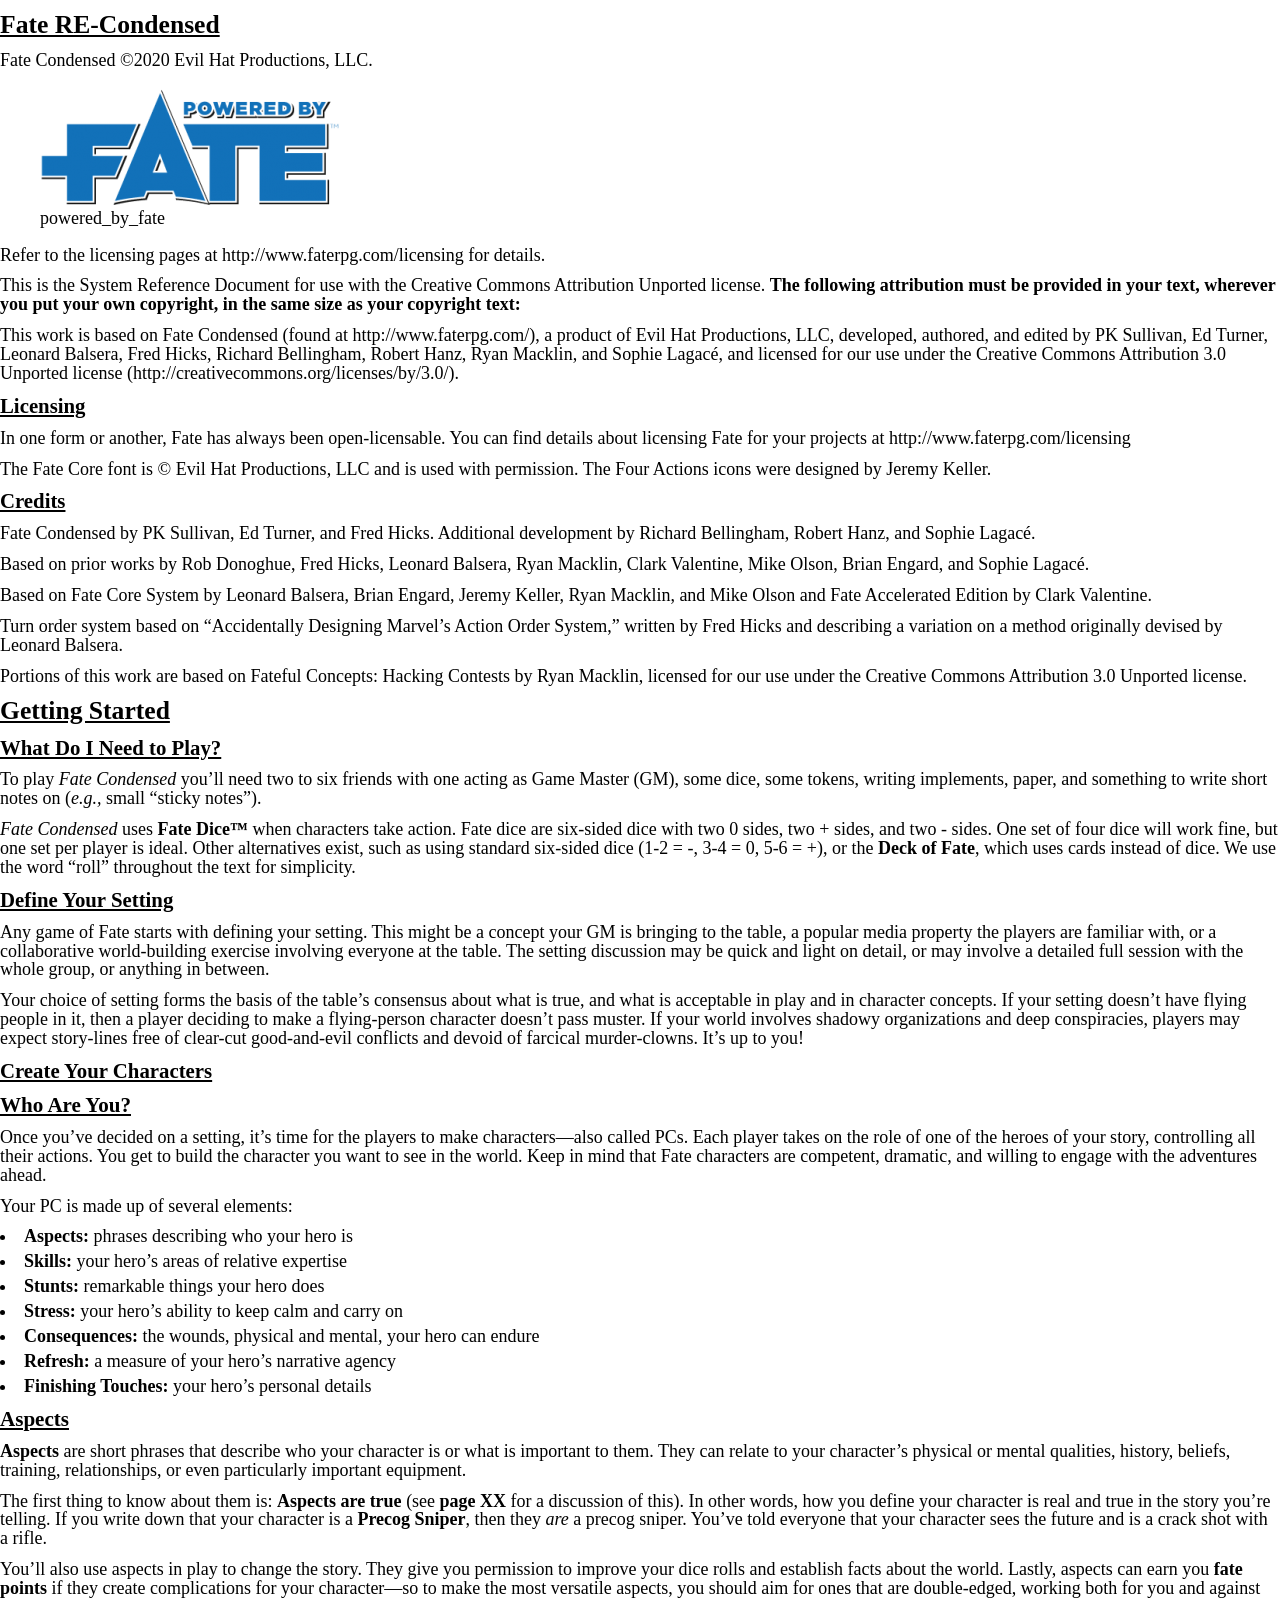
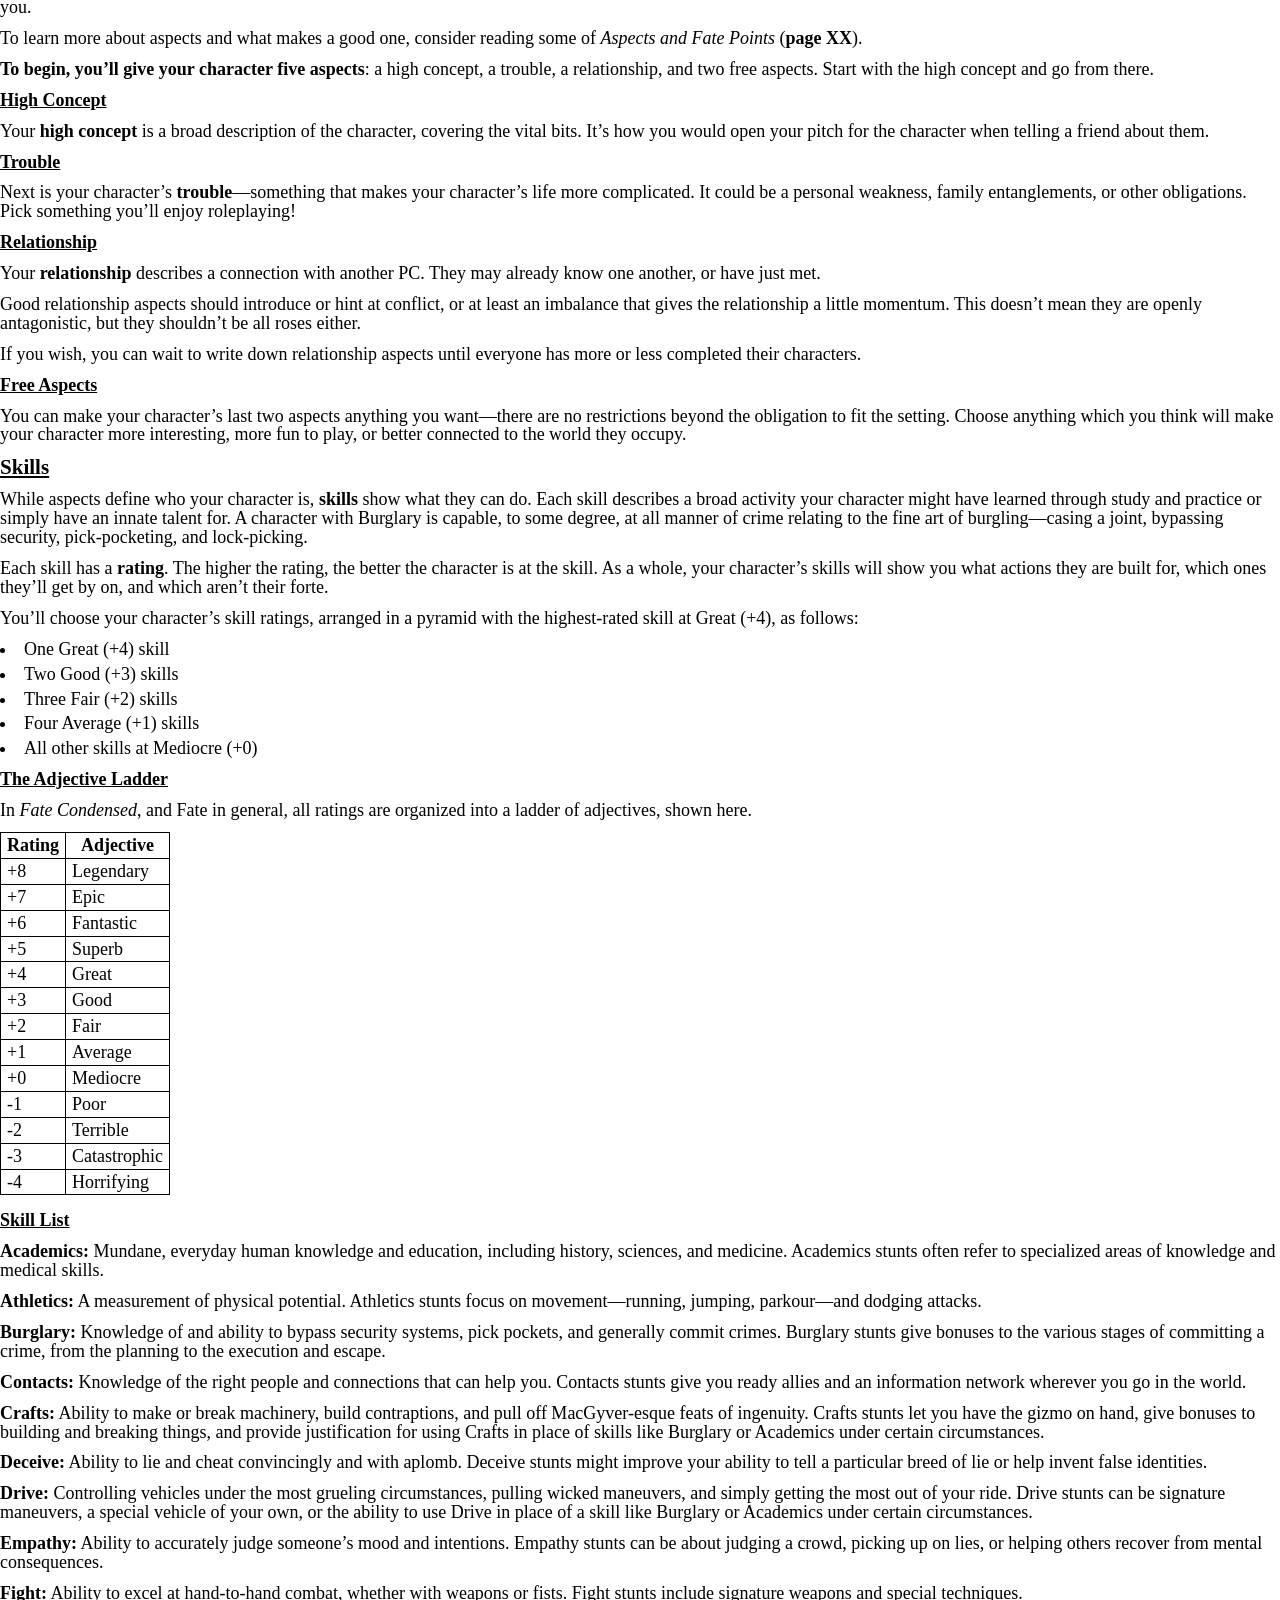
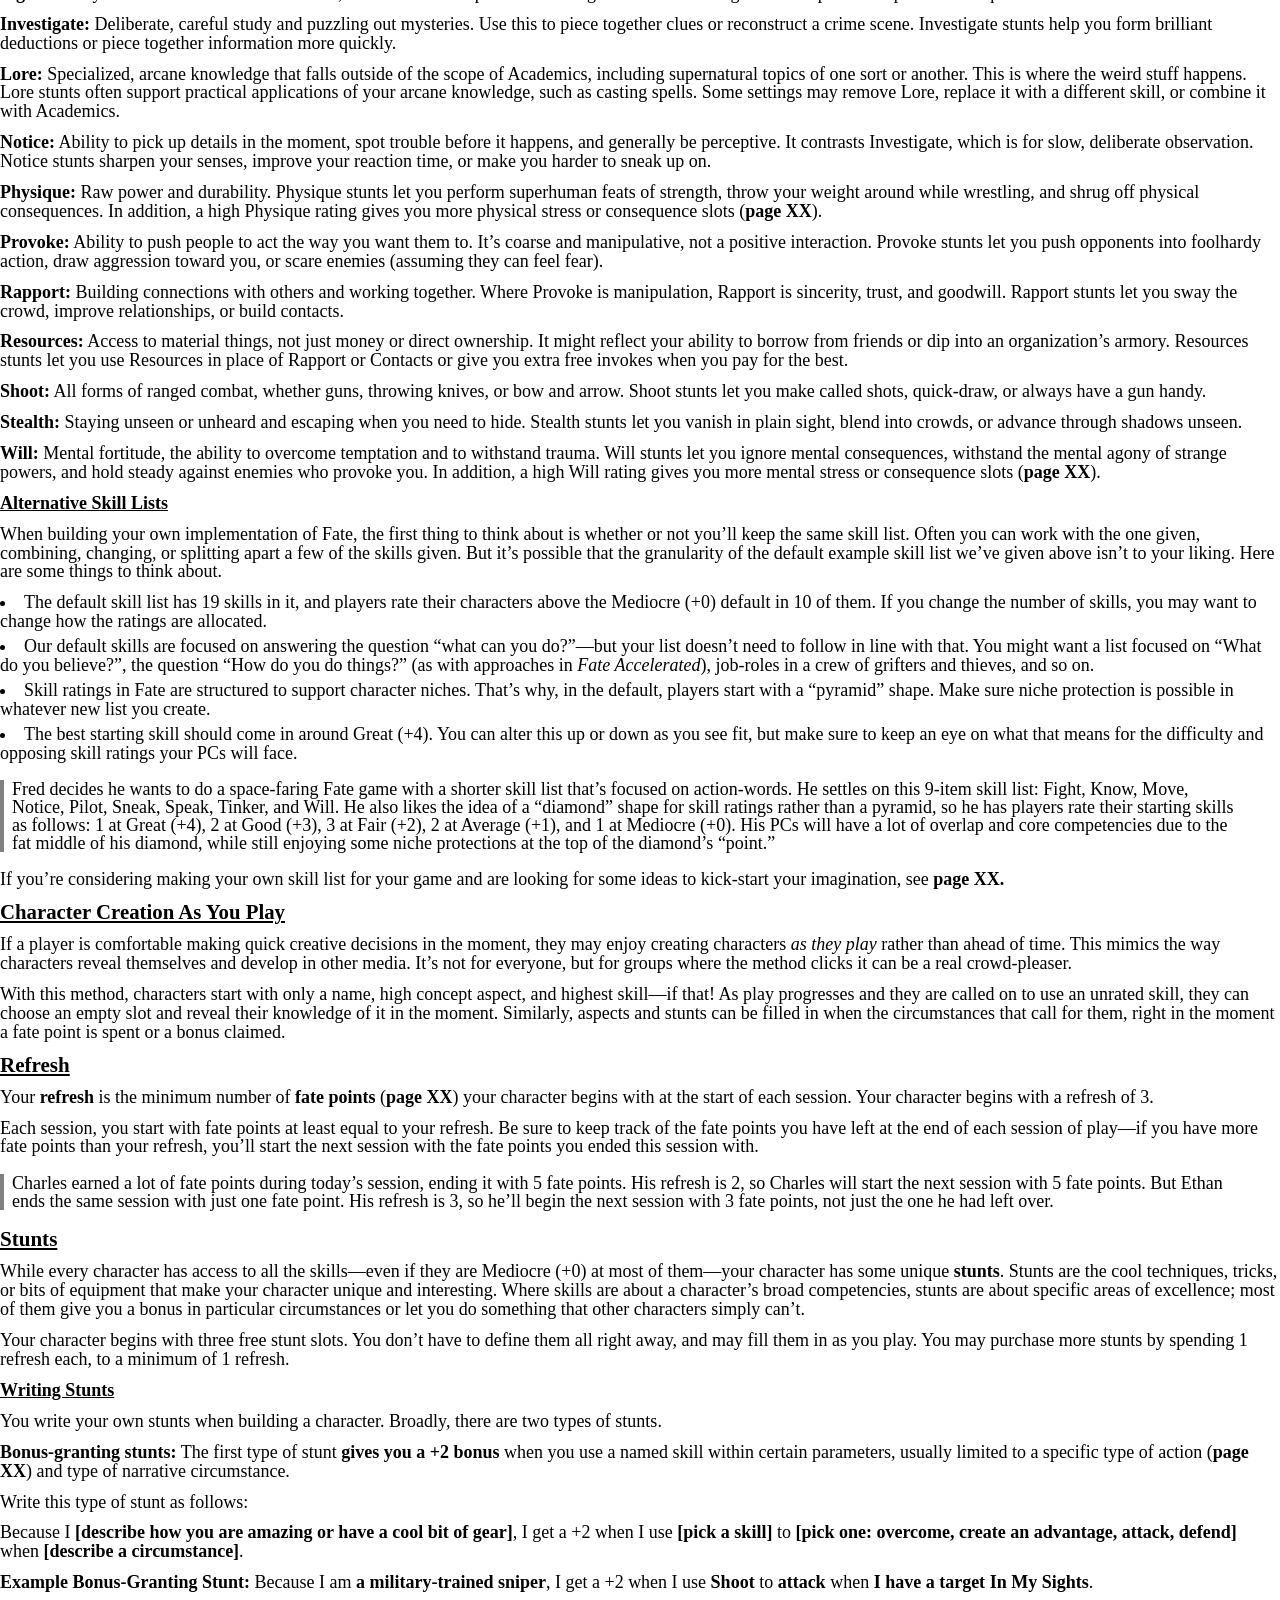
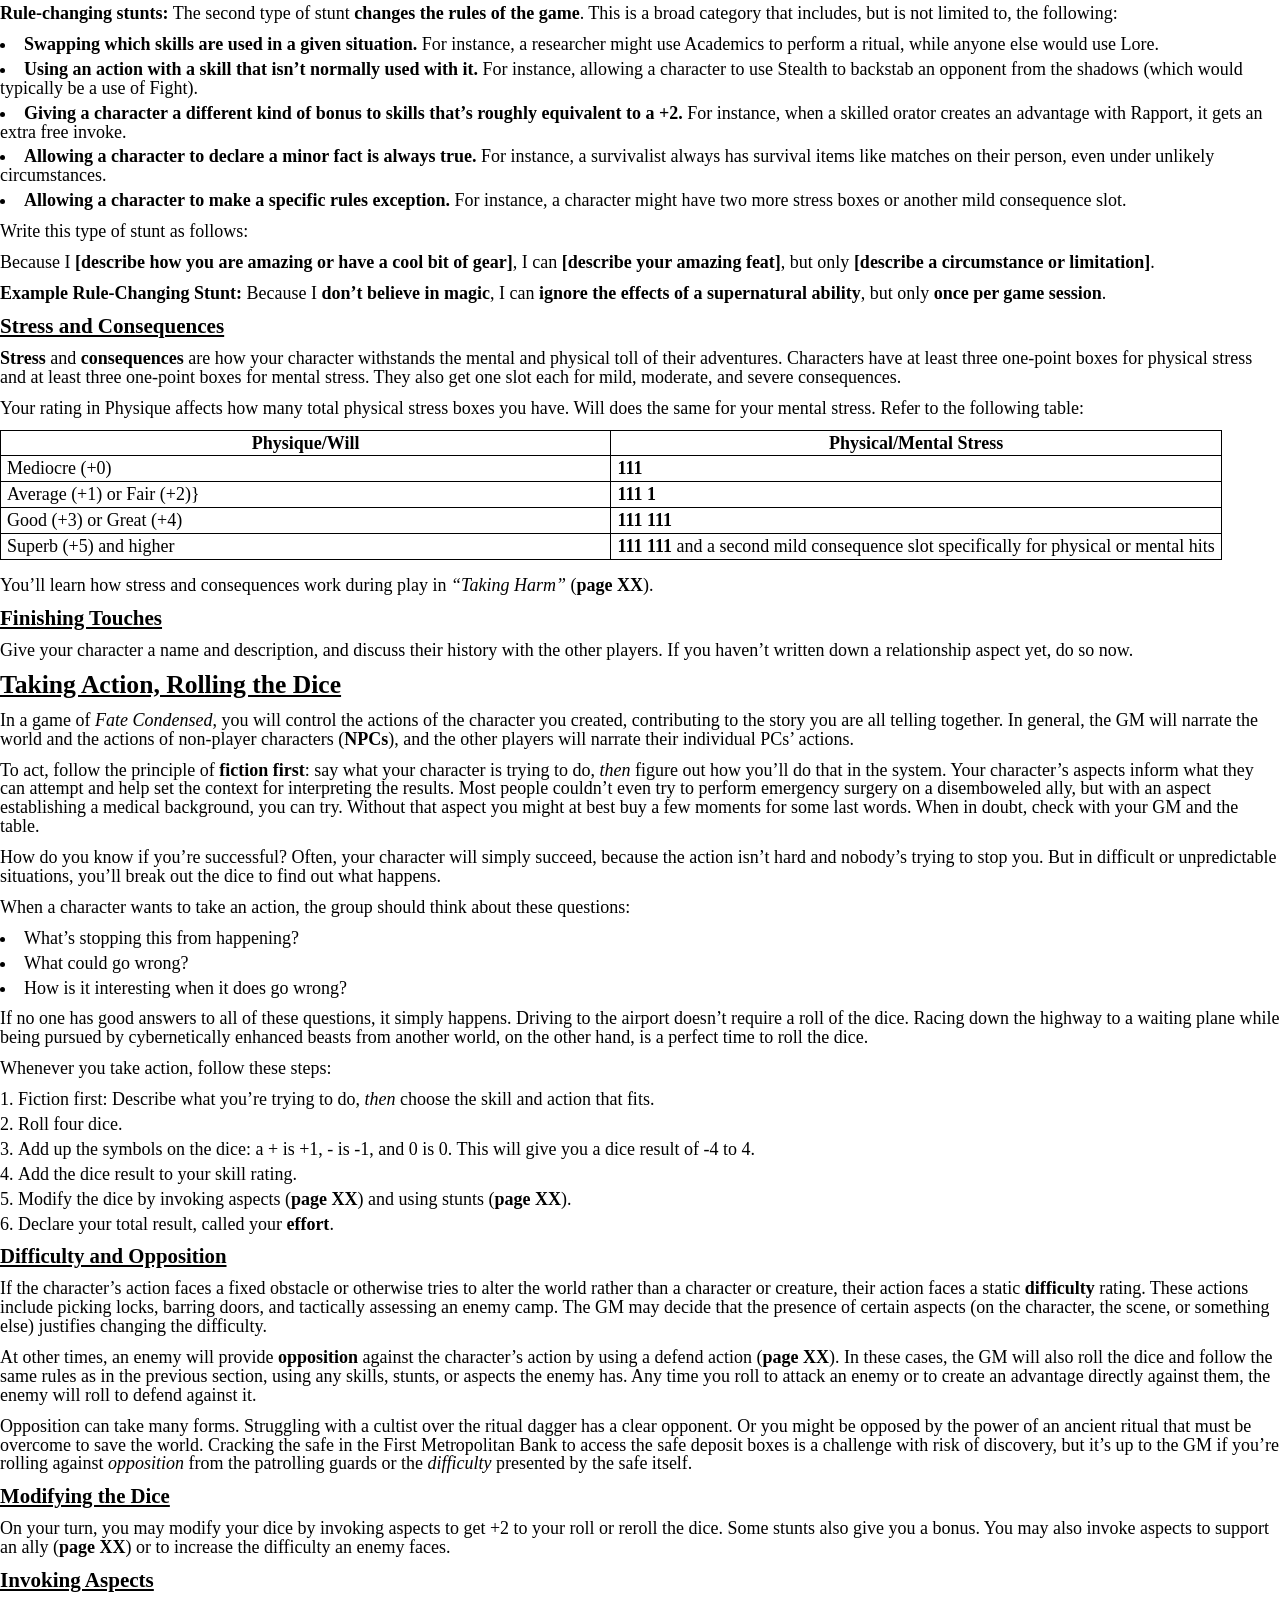
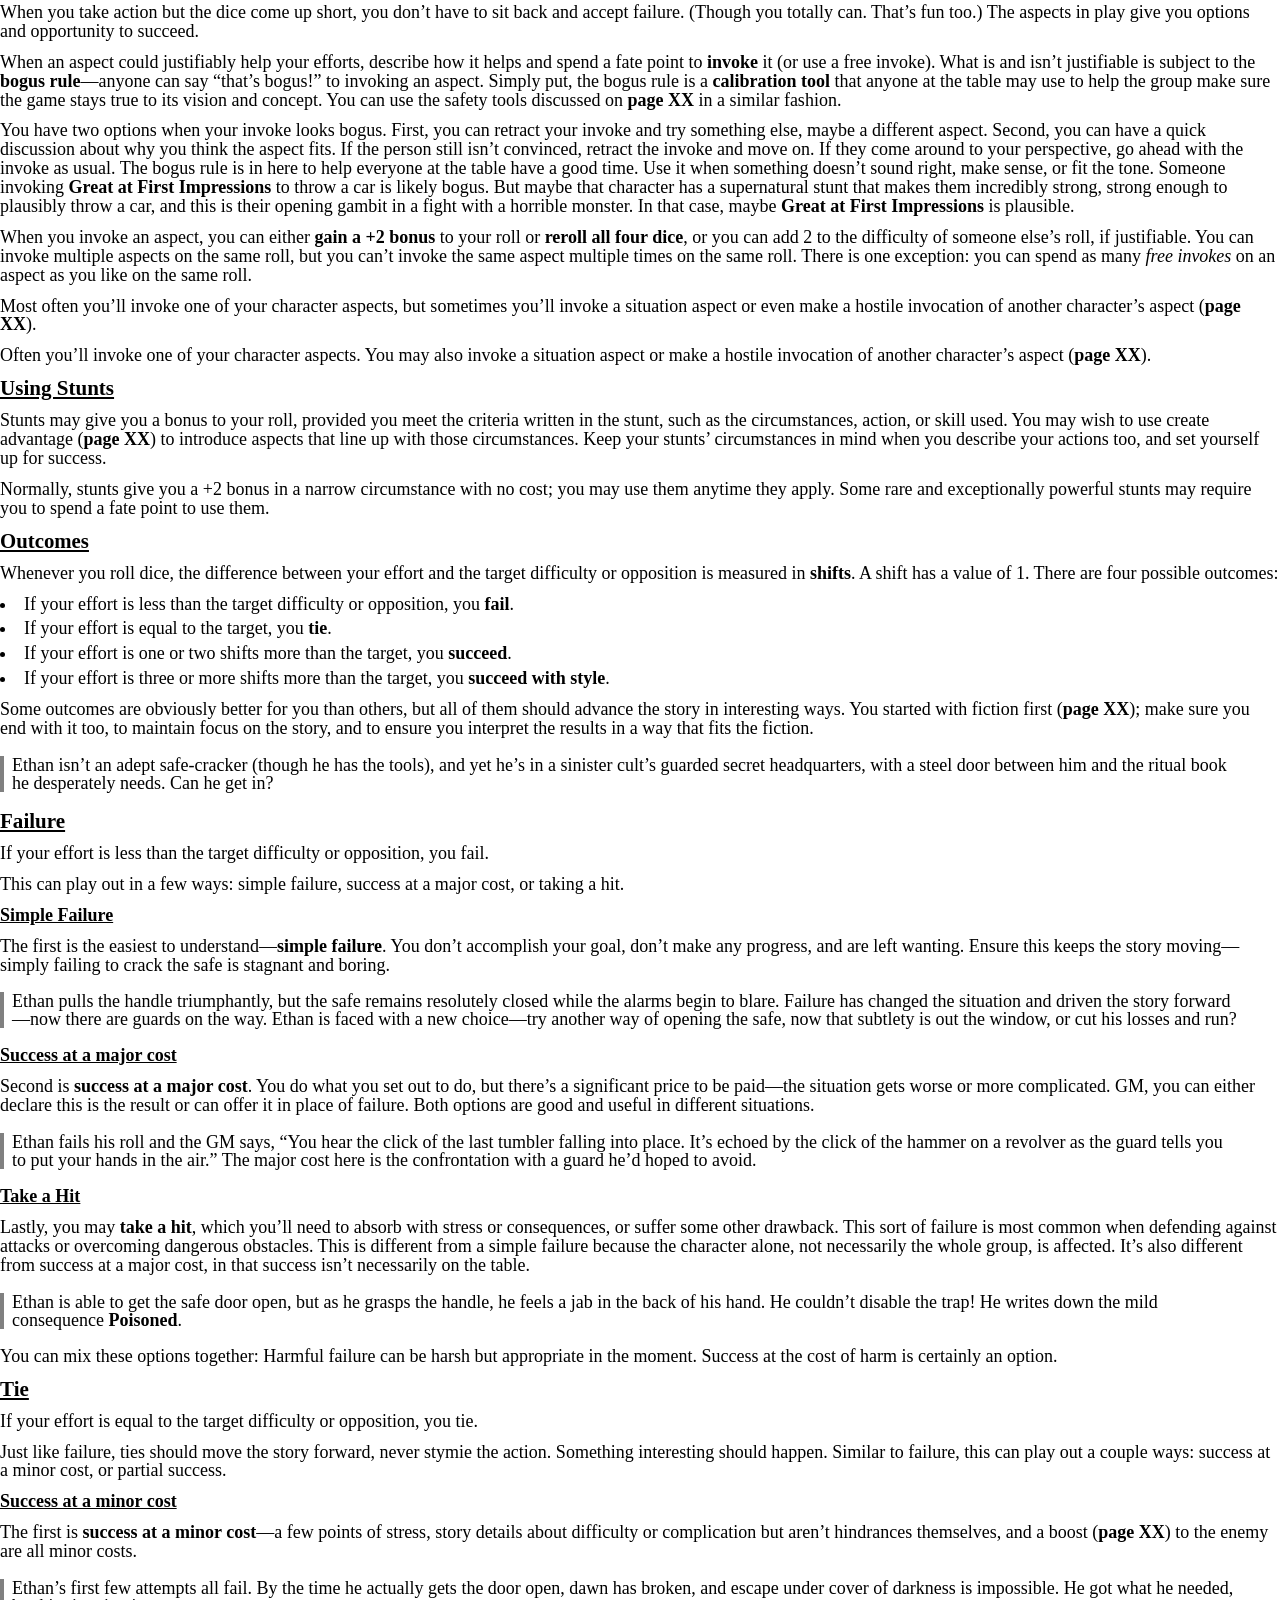
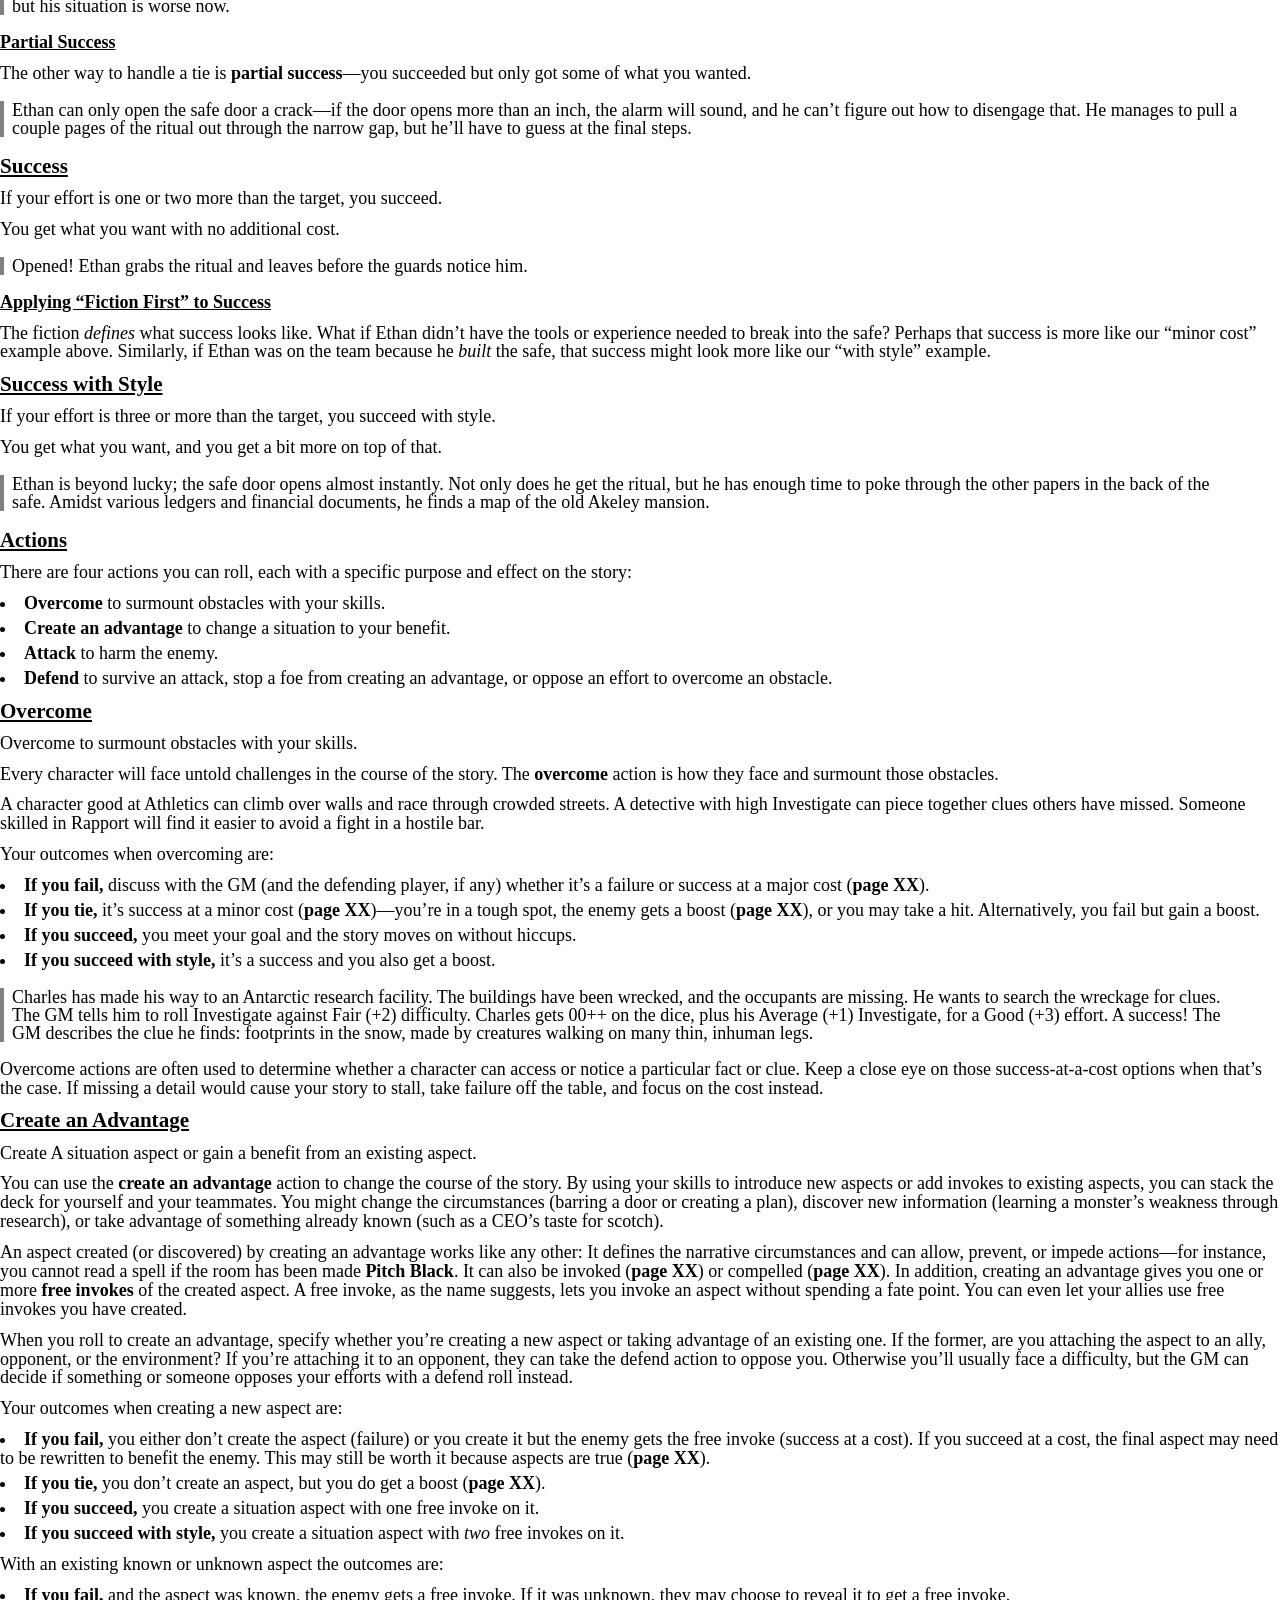
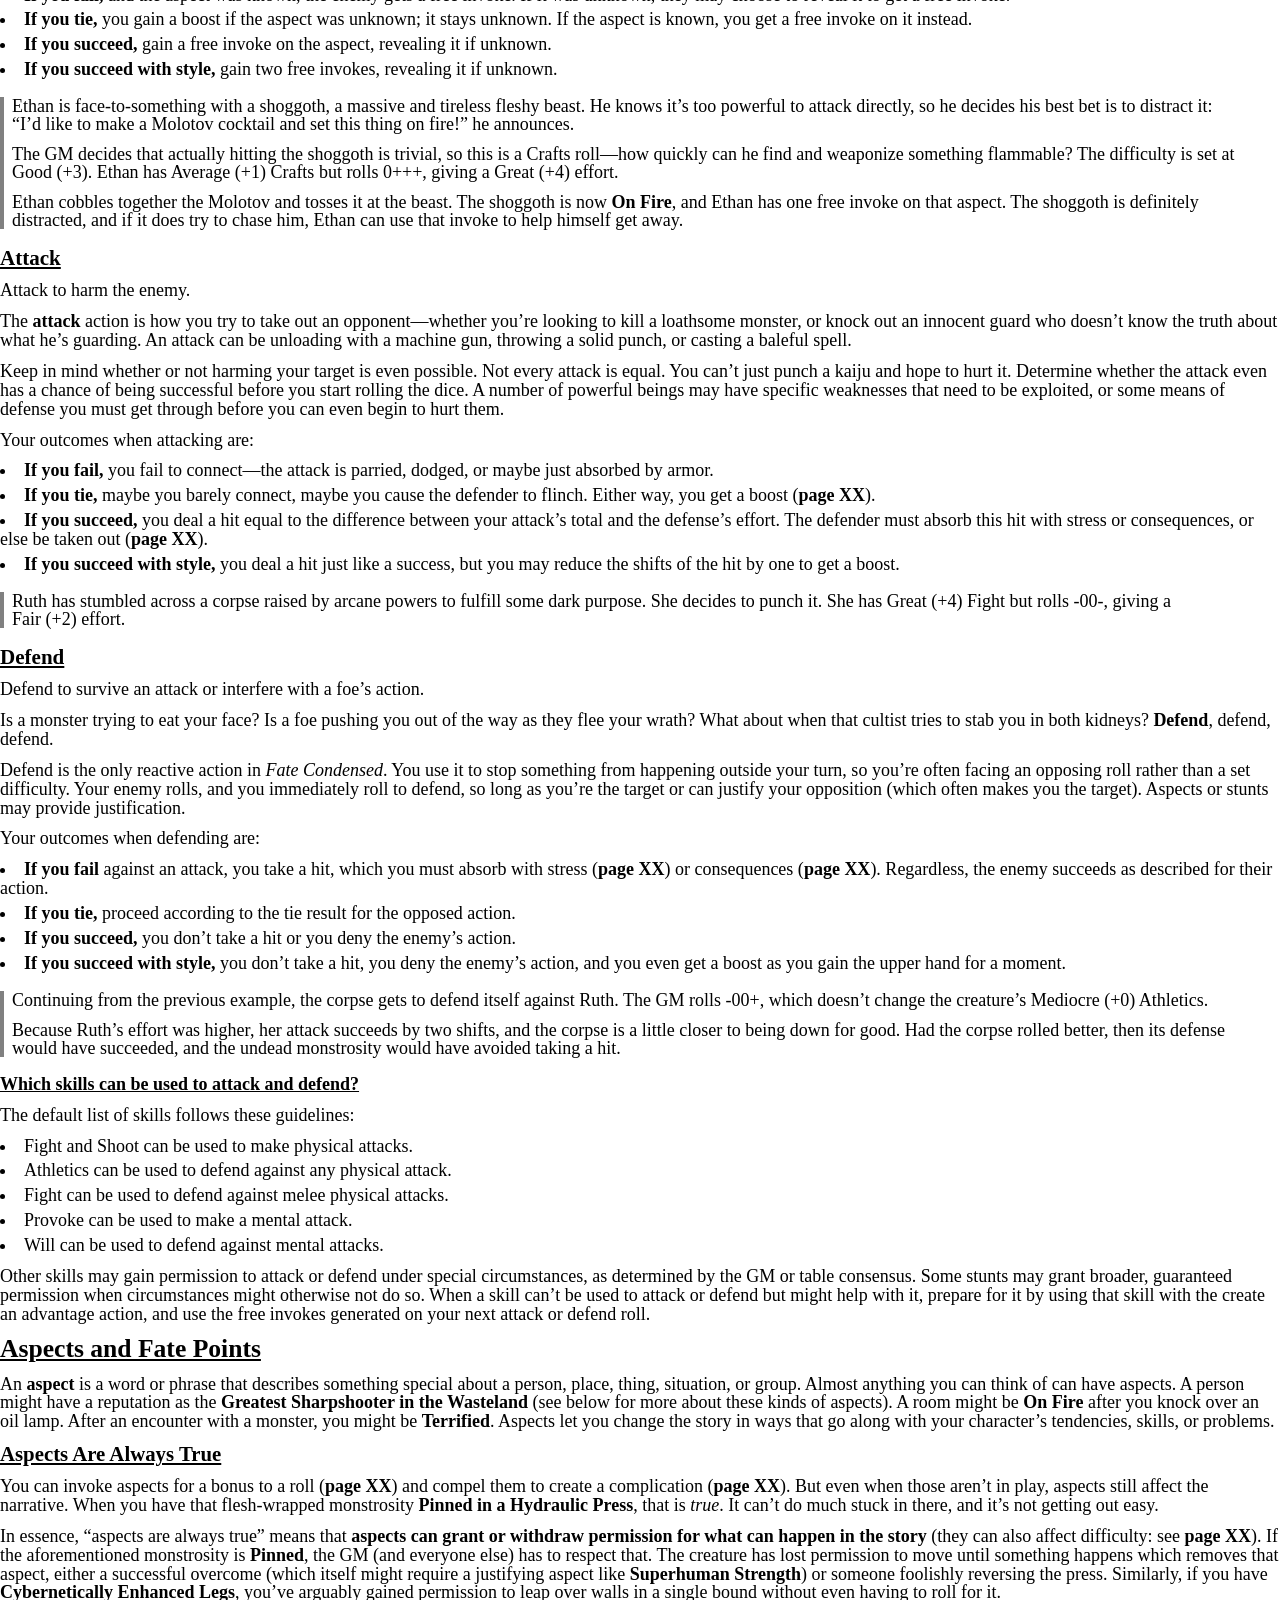
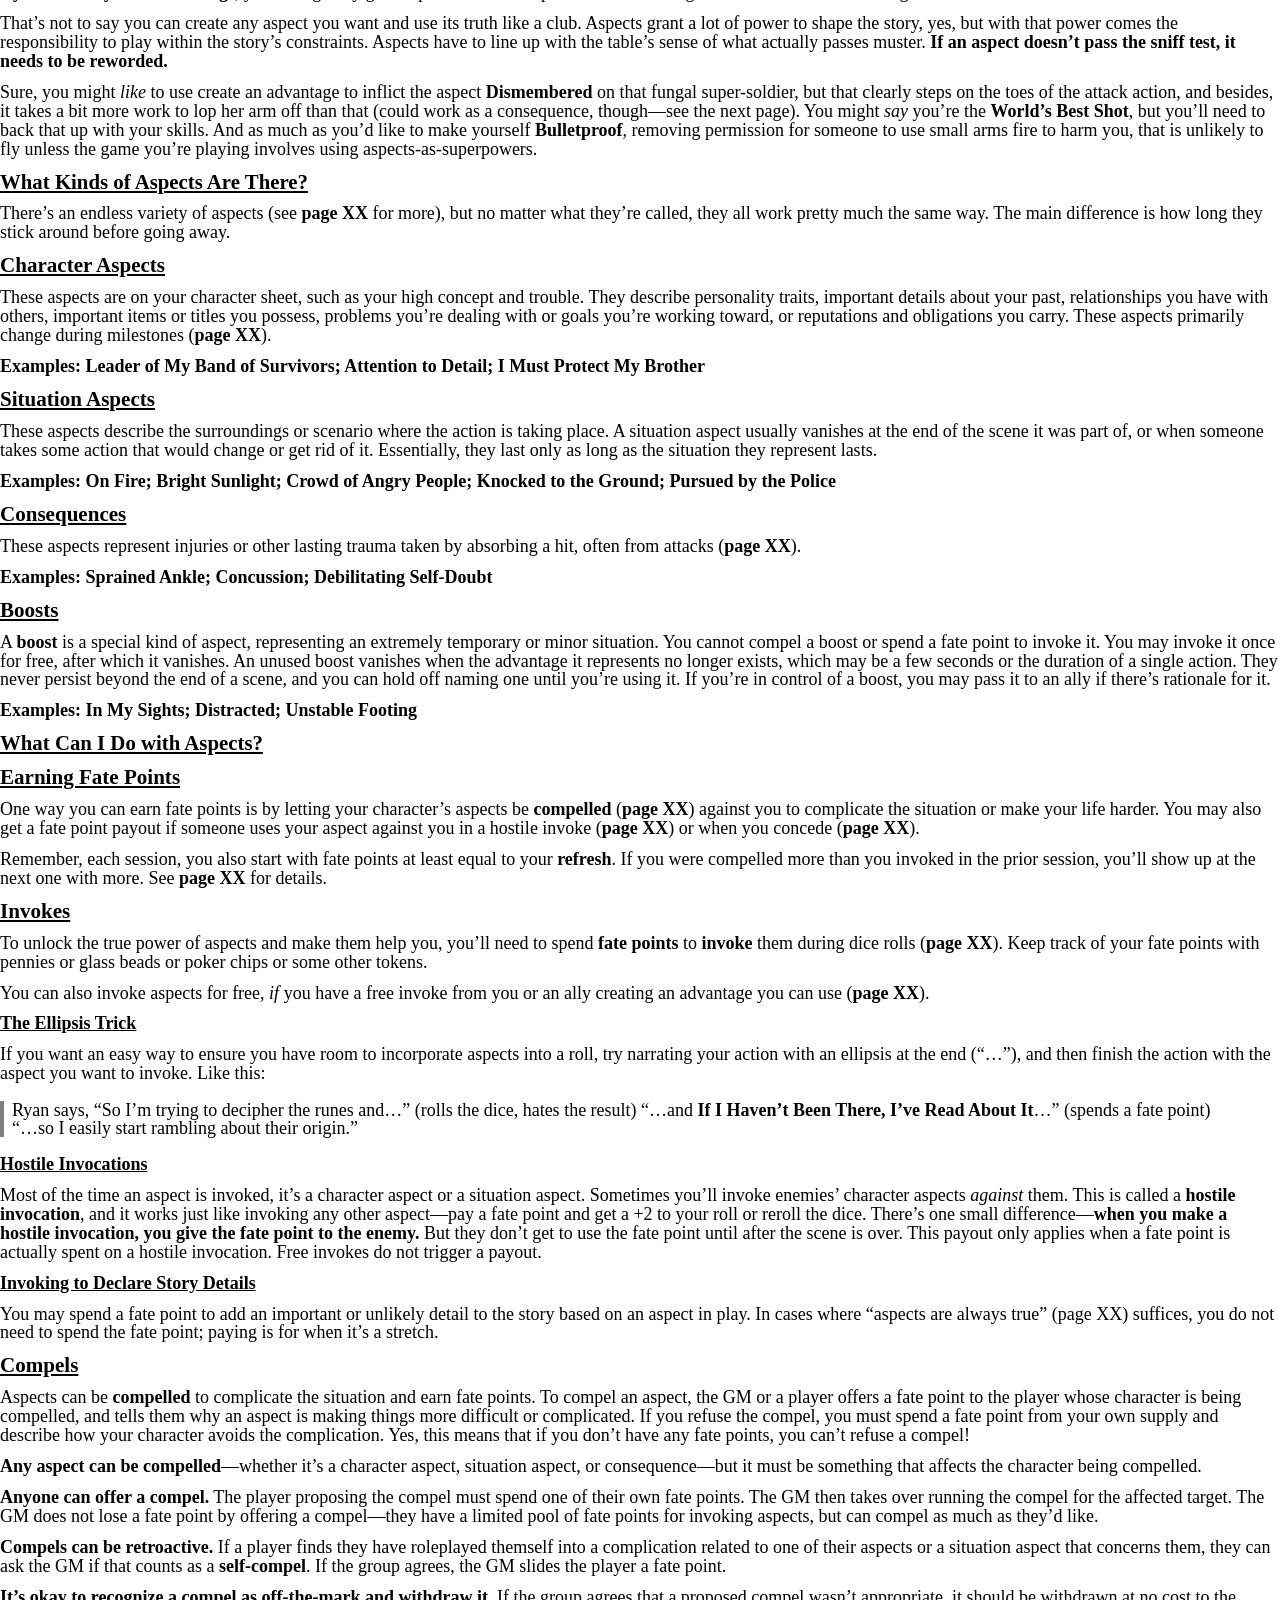
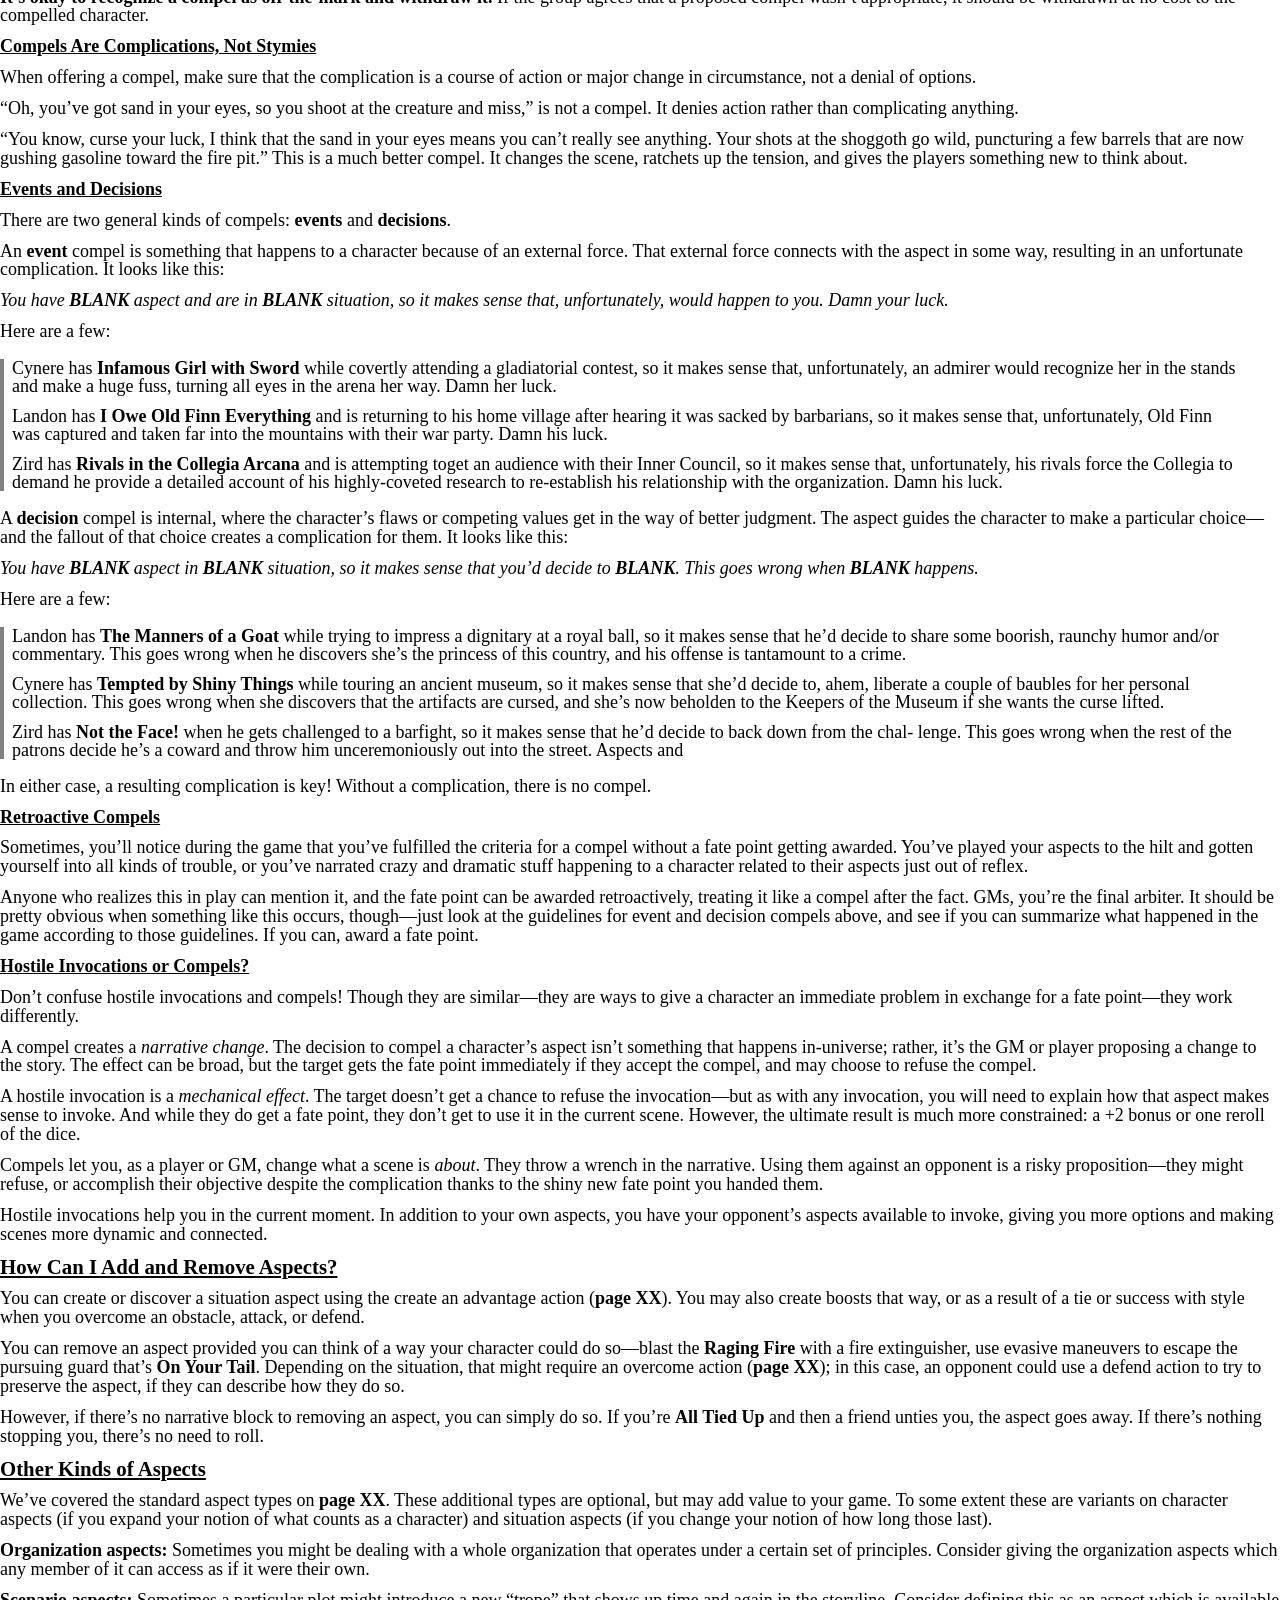
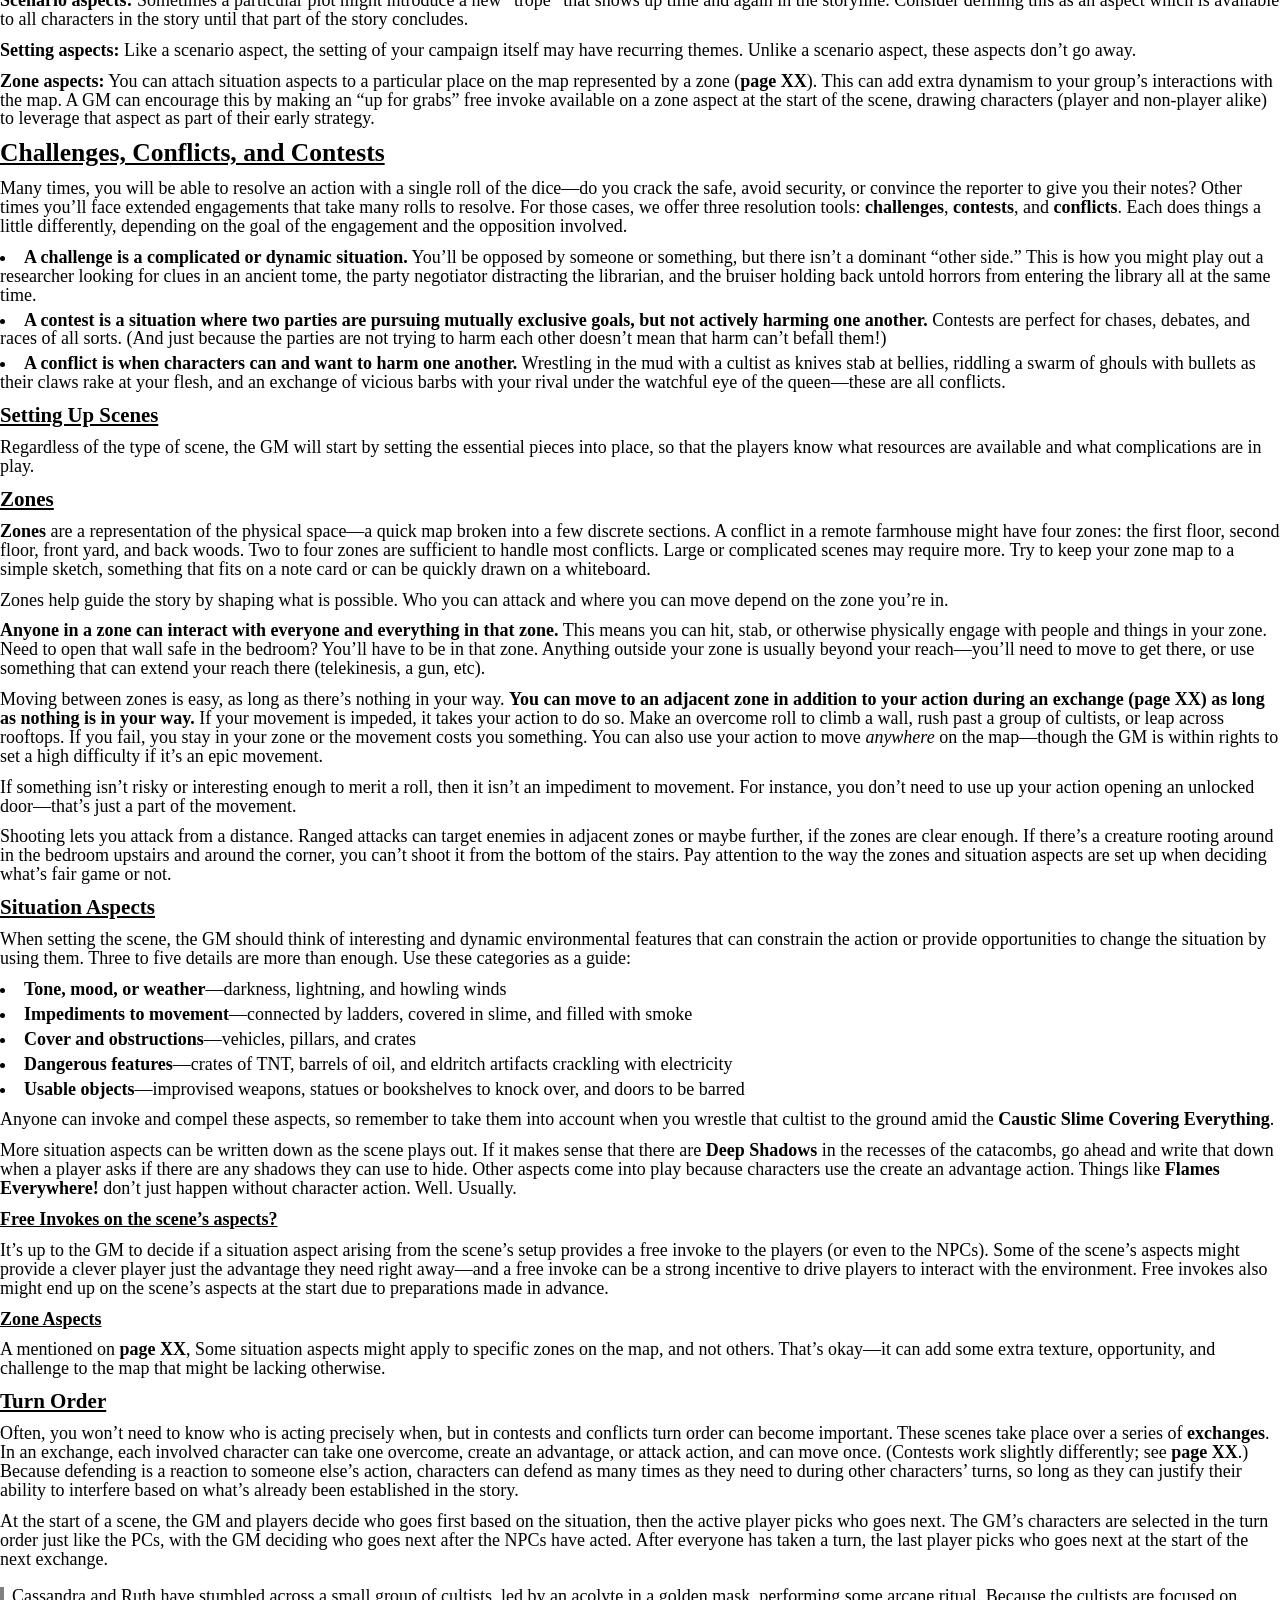
==== commit eab754d1: "fate" ====
--- a/fate.html
+++ b/fate.html
@@ -17,7 +17,6 @@
 </head>
 <body>
 <h1 id="fate-re-condensed">Fate RE-Condensed</h1>
-<h2 id="book-1---rules">Book 1 - Rules</h2>
 <p>Fate Condensed ©2020 Evil Hat Productions, LLC.</p>
 <figure>
 <img src="./powered_by_fate.png" alt="" /><figcaption>powered_by_fate</figcaption>
@@ -146,52 +145,27 @@
 </tbody>
 </table>
 <h4 id="skill-list">Skill List</h4>
-<p>Descriptions for these skills are found below.</p>
-<ul>
-<li><strong>Academics</strong></li>
-<li><strong>Athletics</strong></li>
-<li><strong>Burglary</strong></li>
-<li><strong>Contacts</strong></li>
-<li><strong>Crafts</strong></li>
-<li><strong>Deceive</strong></li>
-<li><strong>Drive</strong></li>
-<li><strong>Empathy</strong></li>
-<li><strong>Fight</strong></li>
-<li><strong>Investigate</strong></li>
-<li><strong>Lore</strong></li>
-<li><strong>Notice</strong></li>
-<li><strong>Physique</strong></li>
-<li><strong>Provoke</strong></li>
-<li><strong>Rapport</strong></li>
-<li><strong>Resources</strong></li>
-<li><strong>Shoot</strong></li>
-<li><strong>Stealth</strong></li>
-<li><strong>Will</strong></li>
-</ul>
 <p><strong>Academics:</strong> Mundane, everyday human knowledge and education, including history, sciences, and medicine. Academics stunts often refer to specialized areas of knowledge and medical skills.</p>
 <p><strong>Athletics:</strong> A measurement of physical potential. Athletics stunts focus on movement—running, jumping, parkour—and dodging attacks.</p>
 <p><strong>Burglary:</strong> Knowledge of and ability to bypass security systems, pick pockets, and generally commit crimes. Burglary stunts give bonuses to the various stages of committing a crime, from the planning to the execution and escape.</p>
 <p><strong>Contacts:</strong> Knowledge of the right people and connections that can help you. Contacts stunts give you ready allies and an information network wherever you go in the world.</p>
 <p><strong>Crafts:</strong> Ability to make or break machinery, build contraptions, and pull off MacGyver-esque feats of ingenuity. Crafts stunts let you have the gizmo on hand, give bonuses to building and breaking things, and provide justification for using Crafts in place of skills like Burglary or Academics under certain circumstances.</p>
 <p><strong>Deceive:</strong> Ability to lie and cheat convincingly and with aplomb. Deceive stunts might improve your ability to tell a particular breed of lie or help invent false identities.</p>
-<div class="pb">
-
-</div>
 <p><strong>Drive:</strong> Controlling vehicles under the most grueling circumstances, pulling wicked maneuvers, and simply getting the most out of your ride. Drive stunts can be signature maneuvers, a special vehicle of your own, or the ability to use Drive in place of a skill like Burglary or Academics under certain circumstances.</p>
 <p><strong>Empathy:</strong> Ability to accurately judge someone’s mood and intentions. Empathy stunts can be about judging a crowd, picking up on lies, or helping others recover from mental consequences.</p>
 <p><strong>Fight:</strong> Ability to excel at hand-to-hand combat, whether with weapons or fists. Fight stunts include signature weapons and special techniques.</p>
 <p><strong>Investigate:</strong> Deliberate, careful study and puzzling out mysteries. Use this to piece together clues or reconstruct a crime scene. Investigate stunts help you form brilliant deductions or piece together information more quickly.</p>
 <p><strong>Lore:</strong> Specialized, arcane knowledge that falls outside of the scope of Academics, including supernatural topics of one sort or another. This is where the weird stuff happens. Lore stunts often support practical applications of your arcane knowledge, such as casting spells. Some settings may remove Lore, replace it with a different skill, or combine it with Academics.</p>
 <p><strong>Notice:</strong> Ability to pick up details in the moment, spot trouble before it happens, and generally be perceptive. It contrasts Investigate, which is for slow, deliberate observation. Notice stunts sharpen your senses, improve your reaction time, or make you harder to sneak up on.</p>
-<p><strong>Physique:</strong> Raw power and durability. Physique stunts let you perform superhuman feats of strength, throw your weight around while wrestling, and shrug off physical consequences. In addition, a high Physique rating gives you more physical stress or consequence slots (<strong>page XX</strong>).</p>
+<strong>Physique:</strong> Raw power and durability. Physique stunts let you perform superhuman feats of strength, throw your weight around while wrestling, and shrug off physical consequences. In addition, a high Physique rating gives you more physical stress or consequence slots (<strong>page XX</strong>).
+<div class="pb">
+
+</div>
 <p><strong>Provoke:</strong> Ability to push people to act the way you want them to. It’s coarse and manipulative, not a positive interaction. Provoke stunts let you push opponents into foolhardy action, draw aggression toward you, or scare enemies (assuming they can feel fear).</p>
 <p><strong>Rapport:</strong> Building connections with others and working together. Where Provoke is manipulation, Rapport is sincerity, trust, and goodwill. Rapport stunts let you sway the crowd, improve relationships, or build contacts.</p>
 <p><strong>Resources:</strong> Access to material things, not just money or direct ownership. It might reflect your ability to borrow from friends or dip into an organization’s armory. Resources stunts let you use Resources in place of Rapport or Contacts or give you extra free invokes when you pay for the best.</p>
 <p><strong>Shoot:</strong> All forms of ranged combat, whether guns, throwing knives, or bow and arrow. Shoot stunts let you make called shots, quick-draw, or always have a gun handy.</p>
 <p><strong>Stealth:</strong> Staying unseen or unheard and escaping when you need to hide. Stealth stunts let you vanish in plain sight, blend into crowds, or advance through shadows unseen.</p>
-<div class="pb">
-
-</div>
 <p><strong>Will:</strong> Mental fortitude, the ability to overcome temptation and to withstand trauma. Will stunts let you ignore mental consequences, withstand the mental agony of strange powers, and hold steady against enemies who provoke you. In addition, a high Will rating gives you more mental stress or consequence slots (<strong>page XX</strong>).</p>
 <h4 id="alternative-skill-lists">Alternative Skill Lists</h4>
 <p>When building your own implementation of Fate, the first thing to think about is whether or not you’ll keep the same skill list. Often you can work with the one given, combining, changing, or splitting apart a few of the skills given. But it’s possible that the granularity of the default example skill list we’ve given above isn’t to your liking. Here are some things to think about.</p>
@@ -223,6 +197,9 @@
 <p>Write this type of stunt as follows:</p>
 <p>Because I <strong>[describe how you are amazing or have a cool bit of gear]</strong>, I get a +2 when I use <strong>[pick a skill]</strong> to <strong>[pick one: overcome, create an advantage, attack, defend]</strong> when <strong>[describe a circumstance]</strong>.</p>
 <p><strong>Example Bonus-Granting Stunt:</strong> Because I am <strong>a military-trained sniper</strong>, I get a +2 when I use <strong>Shoot</strong> to <strong>attack</strong> when <strong>I have a target</strong> <strong>In My Sights</strong>.</p>
+<div class="pb">
+
+</div>
 <p><strong>Rule-changing stunts:</strong> The second type of stunt <strong>changes the rules of the game</strong>. This is a broad category that includes, but is not limited to, the following:</p>
 <ul>
 <li><strong>Swapping which skills are used in a given situation.</strong> For instance, a researcher might use Academics to perform a ritual, while anyone else would use Lore.</li>
@@ -439,8 +416,8 @@
 <li><strong>If you succeed,</strong> you don’t take a hit or you deny the enemy’s action.</li>
 <li><strong>If you succeed with style,</strong> you don’t take a hit, you deny the enemy’s action, and you even get a boost as you gain the upper hand for a moment.</li>
 </ul>
+<blockquote>
 <p>Continuing from the previous example, the corpse gets to defend itself against Ruth. The GM rolls <dice>-00+</dice>, which doesn’t change the creature’s Mediocre (+0) Athletics.</p>
-<blockquote>
 <p>Because Ruth’s effort was higher, her attack succeeds by two shifts, and the corpse is a little closer to being down for good. Had the corpse rolled better, then its defense would have succeeded, and the undead monstrosity would have avoided taking a hit.</p>
 </blockquote>
 <h4 id="which-skills-can-be-used-to-attack-and-defend">Which skills can be used to attack and defend?</h4>
@@ -472,7 +449,7 @@
 <p>These aspects represent injuries or other lasting trauma taken by absorbing a hit, often from attacks (<strong>page XX</strong>).</p>
 <p><strong>Examples:</strong> <strong>Sprained Ankle; Concussion; Debilitating Self-Doubt</strong></p>
 <h3 id="boosts">Boosts</h3>
-<p>A <a id="_idTextAnchor014"></a><strong>boost</strong> is a special kind of aspect, representing an extremely temporary or minor situation. You cannot compel a boost or spend a fate point to invoke it. You may invoke it once for free, after which it vanishes. An unused boost vanishes when the advantage it represents no longer exists, which may be a few seconds or the duration of a single action. They never persist beyond the end of a scene, and you can hold off naming one until you’re using it. If you’re in control of a boost, you may pass it to an ally if there’s rationale for it.</p>
+<p>A <strong>boost</strong> is a special kind of aspect, representing an extremely temporary or minor situation. You cannot compel a boost or spend a fate point to invoke it. You may invoke it once for free, after which it vanishes. An unused boost vanishes when the advantage it represents no longer exists, which may be a few seconds or the duration of a single action. They never persist beyond the end of a scene, and you can hold off naming one until you’re using it. If you’re in control of a boost, you may pass it to an ally if there’s rationale for it.</p>
 <p><strong>Examples:</strong> <strong>In My Sights; Distracted; Unstable Footing</strong></p>
 <h2 id="what-can-i-do-with-aspects">What Can I Do with Aspects?</h2>
 <h3 id="earning-fate-points">Earning Fate Points</h3>
@@ -483,7 +460,9 @@
 <p>You can also invoke aspects for free, <em>if</em> you have a free invoke from you or an ally creating an advantage you can use (<strong>page XX</strong>).</p>
 <h4 id="the-ellipsis-trick">The Ellipsis Trick</h4>
 <p>If you want an easy way to ensure you have room to incorporate aspects into a roll, try narrating your action with an ellipsis at the end (“…”), and then finish the action with the aspect you want to invoke. Like this:</p>
+<blockquote>
 <p>Ryan says, “So I’m trying to decipher the runes and…” (rolls the dice, hates the result) “…and <strong>If I Haven’t Been There, I’ve Read About It</strong>…” (spends a fate point) “…so I easily start rambling about their origin.”</p>
+</blockquote>
 <h4 id="hostile-invocations">Hostile Invocations</h4>
 <p>Most of the time an aspect is invoked, it’s a character aspect or a situation aspect. Sometimes you’ll invoke enemies’ character aspects <em>against</em> them. This is called a <a id="_idTextAnchor017"></a><strong>hostile invocation</strong>, and it works just like invoking any other aspect—pay a fate point and get a +2 to your roll or reroll the dice. There’s one small difference—<strong>when you make a hostile invocation, you give the fate point to the enemy.</strong> But they don’t get to use the fate point until after the scene is over. This payout only applies when a fate point is actually spent on a hostile invocation. Free invokes do not trigger a payout.</p>
 <h4 id="invoking-to-declare-story-details">Invoking to Declare Story Details</h4>
@@ -550,6 +529,9 @@
 <p>Zones help guide the story by shaping what is possible. Who you can attack and where you can move depend on the zone you’re in.</p>
 <p><strong>Anyone in a zone can interact with everyone and everything in that zone.</strong> This means you can hit, stab, or otherwise physically engage with people and things in your zone. Need to open that wall safe in the bedroom? You’ll have to be in that zone. Anything outside your zone is usually beyond your reach—you’ll need to move to get there, or use something that can extend your reach there (telekinesis, a gun, etc).</p>
 <p>Moving between zones is easy, as long as there’s nothing in your way. <strong>You can move to an adjacent zone in addition to your action during an exchange (page XX) as long as nothing is in your way.</strong> If your movement is impeded, it takes your action to do so. Make an overcome roll to climb a wall, rush past a group of cultists, or leap across rooftops. If you fail, you stay in your zone or the movement costs you something. You can also use your action to move <em>anywhere</em> on the map—though the GM is within rights to set a high difficulty if it’s an epic movement.</p>
+<div class="pb">
+
+</div>
 <p>If something isn’t risky or interesting enough to merit a roll, then it isn’t an impediment to movement. For instance, you don’t need to use up your action opening an unlocked door—that’s just a part of the movement.</p>
 <p>Shooting lets you attack from a distance. Ranged attacks can target enemies in adjacent zones or maybe further, if the zones are clear enough. If there’s a creature rooting around in the bedroom upstairs and around the corner, you can’t shoot it from the bottom of the stairs. Pay attention to the way the zones and situation aspects are set up when deciding what’s fair game or not.</p>
 <h3 id="situation-aspects-1">Situation Aspects</h3>
@@ -589,6 +571,9 @@
 <p>At the start of a contest, everyone involved declares their intent, what they hope to get out of it. If there are multiple PCs involved, they can be on the same or different sides, depending on their goals—<em>e.g.,</em> in a foot race, each character might be on their own side. <strong>If the PCs can’t or aren’t trying to harm the enemy, the GM can still declare a goal of harming or killing the PCs.</strong></p>
 <p>Contests take place over a series of exchanges (<strong>page XX</strong>), during which each side will take an overcome action to do something to achieve their goals. Only one character on each side takes the overcome action in each exchange, but their allies can provide teamwork and try to create advantages to assist (which comes with some risk—see below). The overcome actions can be against passive difficulties—if the contestants are facing separate environmental challenges—or compared against one another when they’re in direct competition.</p>
 <p>At the end of each exchange, compare the efforts of each side’s action. The side with the highest effort marks a <strong>victory</strong>. If the victor succeeds with style—and no one else did—then they mark <strong>two</strong> victories. The first one to three victories wins the contest. (You can always decide instead to run an extended contest requiring more victories, though we recommend no more than five.)</p>
+<div class="pb">
+
+</div>
 <p>When there’s a tie for the highest effort, no one marks a victory, and an <strong>unexpected twist</strong> happens. The GM will introduce a new situation aspect to reflect how the scene, terrain, or situation has changed.</p>
 <p>In contests where something is trying to harm any of the contestants, the PCs take hits whenever the opposition beats them in an exchange. The hit has shifts equal to the shifts of failure, just as if they were in a conflict. Just like in a conflict, if a character can’t absorb all the shifts of a hit, they are taken out.</p>
 <h3 id="creating-advantages-in-a-contest">Creating Advantages in a Contest</h3>
@@ -783,5 +768,258 @@
 <p>A <strong>session</strong> is a single session of play comprised of several scenes and a few hours of gameplay. Think of this as similar to a single episode of a television show. It likely falls into the three-to-four hour range.</p>
 <p>An <strong>arc</strong> is a series of sessions that often contain plot elements that carry over from session to session. Those plot elements don’t have to conclude within an arc, but there are usually significant developments and changes that come about over the course of it. Think of this as similar to a third- or half-season of a television show. It’s likely comprised of about four sessions of play.</p>
 <p>If your gameplay falls outside of those “likely” ranges, you may want to change how some parts of the milestones work. If your arcs run more than four to six sessions of play, you may want to allow Severe consequences to clear after four sessions pass rather than waiting until the end of the arc. If you want advancement to happen more slowly, you might allow improvements like skill points and refresh gains less often. If your group tends to schedule fairly short sessions, you might not hit a minor milestone at the end of every session. Season to taste; the game is yours to shape!</p>
+<h1 id="being-the-game-master">Being the Game Master</h1>
+<p>As the GM, you are the director of game sessions. Note that you are not the <em>boss.</em> <em>Fate Condensed</em> is collaborative, and the players have say in what happens to their characters. Your job is to keep things moving by doing these things:</p>
+<ul>
+<li><strong>Run scenes:</strong> A session is made up of scenes. Decide where the scene begins, who’s there, and what’s going on. Decide when all the interesting things have played out and the scene’s over. Skip over the unnecessary stuff; in the same way that you don’t roll dice if the outcome of an action won’t be interesting, don’t have a scene if nothing exciting, dramatic, useful, or fun will happen during it.</li>
+<li><strong>Adjudicate the rules:</strong> When some question comes up about how to apply the rules, you can discuss it with the players and try to reach an agreeable consensus, but you get final say.</li>
+<li><strong>Set difficulty:</strong> Decide when rolls are necessary and set their difficulties.</li>
+<li><strong>Determine the costs of failure:</strong> When a character fails their roll, you decide what the cost of success at a cost will be. You can certainly take suggestions from the player—they may know just how they want their character to get hurt—but you ultimately decide.</li>
+<li><strong>Play the NPCs:</strong> Each player controls their own character, but you control all the rest, from cultists to monsters to the Big Bad itself.</li>
+<li><strong>Give the PCs opportunities for action:</strong> If the players don’t know what to do next, it’s your job to give them a nudge. Never let things get too bogged down in indecision or lack of information—do something to shake things up. When in doubt, think about your Big Bad’s tactics and goals to create a spot of bother for the heroes.</li>
+<li><strong>Make sure everyone gets the spotlight:</strong> Your goal isn’t to defeat the players, but to challenge them. Make sure each PC gets a chance to be the star once in a while. Spread around compels and challenges tailored to the characters’ different abilities and weaknesses.</li>
+<li><strong>Complicate the PCs’ lives:</strong> In addition to throwing monsters at the characters, you will be the primary source of compels. Players can compel themselves and other characters, of course, but you must ensure that everyone gets opportunities to experience the negative repercussions of their aspects.</li>
+<li><strong>Build off player choices:</strong> Look at the actions the PCs have taken during play and think about how the world changes and responds. Make the world feel alive by presenting the PCs with those consequences—good and bad—in play.</li>
+</ul>
+<h2 id="setting-difficulty-and-opposition">Setting Difficulty and Opposition</h2>
+<p>Sometimes, a PC’s action will face <strong>opposition</strong> via a defend roll from another character in the scene. In this case, the opposing character rolls dice and adds their relevant skill rating, just like the PC. If the opposing character has relevant aspects, they can be invoked; the GM can invoke NPCs’ aspects using the fate point in their pool (<strong>page XX</strong>).</p>
+<p>But if there’s no opposition, you have to decide on the <strong>difficulty</strong> of the action:</p>
+<ul>
+<li><strong>Low difficulties</strong>, below the PC’s relevant skill rating, are best when you want to give them a chance to show off.</li>
+<li><strong>Moderate difficulties</strong>, near the PC’s relevant skill rating, are best when you want to provide tension but not overwhelm them.
+<div class="pb">
+
+</div></li>
+<li><strong>High difficulties</strong>, much higher than the PC’s relevant skill rating, are best when you want to emphasize how dire or unusual the circumstances are and make them pull out all the stops, or put them in a position where they will need to suffer the consequences of failure.</li>
+</ul>
+<p>Likewise, use the adjective ladder (<strong>page XX</strong>) of ratings to help you choose an appropriate difficulty. Is it superbly difficult? Then pick Superb (+5)! Here are a few rules of thumb to get you started.</p>
+<p>If the task isn’t very tough at all, make it Mediocre (+0)—or just tell the player they succeed without a roll, as long as there’s no serious time pressure or the character has an aspect that suggests they’d be good at it.</p>
+<p>If you can think of at least one reason why the task is tough, pick Fair (+2); for every extra factor working against them, add another +2 to the difficulty.</p>
+<p>When thinking about those factors, consult what aspects are in play. When something is important enough to be made an aspect, it should get a little attention here. Since aspects are true (<strong>page XX</strong>), they might have influence over how easy or difficult something should be. That doesn’t mean that aspects are the only factors to consider, of course! Darkness is darkness regardless of whether or not you decided to make it an aspect on the scene.</p>
+<p>If the task is impossibly difficult, go as high as you think makes sense. The PC will need to drop some fate points and get lots of help to succeed, but that’s fine.</p>
+<p>For an expanded look at what you can do to create varied and interesting opposition and adversaries for your players, check out the <em>Fate Adversary Toolkit</em>, available for sale as a PDF or with its essentials freely available in the online system reference documents at <a href="https://fate-srd.com/"><em>https://fate-srd.com/</em></a></p>
+<h2 id="npcs">NPCs</h2>
+<p>NPCs include bystanders, supporting cast, allies, foes, monsters, and pretty much anything else that might complicate or oppose the efforts of the PCs. You will probably want to create other characters for the PCs to interact with.</p>
+<h3 id="major-npcs">Major NPCs</h3>
+<p>If someone is particularly important to the story, you can stat them out just like a PC. This is appropriate for someone who the PCs will deal with a lot, such as an ally, a rival, the representative of a powerful group, or a Big Bad.</p>
+<p>A major NPC doesn’t necessarily follow the same limits as a starting PC. If the NPC is going to be a recurring boss-level threat, give them a higher peak skill (see <em>Setting Difficulty and Opposition</em> on <strong>page XX</strong>), more stunts, and whatever else it takes to make them a danger.</p>
+<h3 id="minor-npcs">Minor NPCs</h3>
+<p>NPCs that aren’t going to be major, recurring characters don’t need to be nearly as well-defined as major NPCs. For a minor NPC, only define what is absolutely necessary.</p>
+<p>Most minor NPCs will have a single aspect, which is just what they are: <strong>Guard Dog</strong>, <strong>Obstructive Bureaucrat</strong>, or <strong>Enraged Cultist</strong>, etc.</p>
+<p>If necessary, give them another aspect or two to reflect something interesting about them or a weakness. They may also have a stunt.</p>
+<div class="pb">
+
+</div>
+<p>Give them one or two skills to describe what they’re good at. You can use skills from the skill list or make up something more specific, like Fair (+2) at Getting into Bar Fights or Great (+4) at Biting People.</p>
+<p>Give them zero to three stress boxes; the more they have, the more of a threat they can be. Generally, they have no consequence slots; if they take a hit with more shifts than they can absorb with stress, they are simply taken out. Minor NPCs aren’t meant to stick around.</p>
+<h3 id="monsters-big-bads-and-other-threats">Monsters, Big Bads, and Other Threats</h3>
+<p>Like minor NPCs, monsters and other threats (like a storm, a spreading fire, or a squad of armored minions) are written up as characters, but are usually simpler than a PC. You only need to define what is absolutely necessary. Unlike minor NPCs, these threats can be defined really in any way. Break the rules. Give them whatever combination of aspects, skills, stunts, stress, and consequences it will take to make them dangerous, and think about what sort of difficulties they will present to the PCs when determining their ratings.</p>
+<h2 id="your-fate-points">Your Fate Points</h2>
+<p>At the start of each scene, begin with a <a id="_idTextAnchor026"></a>pool of fate points equal to the number of PCs. If the scene includes a major NPC or monster that conceded (<strong>page XX</strong>) a previous conflict, or received hostile invokes (<strong>page XX</strong>) in a previous scene, those fate points are added to your pool. If you received a compel in the prior scene that ended that scene, giving you no opportunity to spend the earned fate point, you may add that point to your pool as well.</p>
+<blockquote>
+<p>Charles, Ruth, Cassandra, and Ethan are headed for the final confrontation with Alice Westforth. Previously, she escaped from the heroes by conceding a conflict after she had taken a moderate consequence. That means the GM gets four fate points for the PCs and two more that Alice is bringing along.</p>
+</blockquote>
+<p>As the GM, you can spend fate points from this pool to invoke aspects, refuse compels that the players offer NPCs, and use any NPC stunts that require you to—all exactly as the players do.</p>
+<p><strong>However, you do <em>not</em> need to spend fate points to compel any aspects.</strong> You have an infinite supply of fate points for that purpose.</p>
+<h1 id="optional-rules">Optional Rules</h1>
+<p>These are a few optional or alternative rules you can decide to use in your game.</p>
+<h2 id="conditions">Conditions</h2>
+<p><strong>Conditions</strong> are a substitute for consequences, and replace them entirely. Conditions serve two purposes: they take some of the pressure off of the players and GM to quickly figure out a correctly-worded aspect for an inflicted consequence, and they give you an opportunity to shape the nature of your game by pre-defining the ways lasting harm befalls characters.</p>
+<p>The <em>Fate Condensed</em> version of conditions takes each consequence level and splits it into two conditions of half the value.</p>
+<p><strong>1</strong> <strong>Hurt</strong> (Mild) <strong>1</strong> <strong>Scared</strong> (Mild)<br />
+<strong>2</strong> <strong>Injured</strong> (Moderate) <strong>2</strong> <strong>Shaken</strong> (Moderate)<br />
+<strong>3</strong> <strong>Wounded</strong> (Severe) <strong>3</strong> <strong>Demoralized</strong> (Severe)</p>
+<p>These correspond to physical and mental states—but just because you’ve taken a physical hit doesn’t mean you can’t also mark a mental condition, and vice-versa, so long as it makes sense. Attacks are traumatic!</p>
+<p>Conditions are recovered just like consequences, based on their severity.</p>
+<p>If you would gain an additional mild consequence, instead gain two more boxes on either <strong>Hurt</strong> or <strong>Scared</strong>, as appropriate.</p>
+<h3 id="moving-conditions-further-apart">Moving Conditions Further Apart</h3>
+<p>If you would prefer instead to keep physical and mental conditions separate, double the number of boxes on each. That said, there is a cutoff: if two boxes total are marked on either condition in a row, no more boxes may be marked on that row. So if you had one box (out of two) marked on <strong>Hurt</strong> and none on <strong>Scared</strong>, and then marked either the second <strong>Hurt</strong> box or first <strong>Scared</strong> box, you would no longer be able to mark any more boxes on that row.</p>
+<p>If you would gain a mild consequence slot (from high Physique, Will, or a stunt), instead add two more boxes of <strong>Hurt</strong> or <strong>Scared</strong> as appropriate. These added boxes increase the cutoff threshold for that row, one for one.</p>
+<h3 id="other-versions-of-conditions">Other Versions of Conditions</h3>
+<p>Several published Fate-based games use conditions instead of consequences. Feel free to adopt their implementation instead of this one if it better suits you. Each one achieves much the same purpose for the game: reducing pressure to figure out consequence aspects on the fly, and guiding the nature of the game by limiting the kinds of lasting harm characters can take.</p>
+<h2 id="changing-the-skill-list">Changing the Skill List</h2>
+<p>As mentioned on <strong>page XX</strong> skill lists are the first thing to consider tinkering with when making your own Fate game. Our default skill setup presents a list of 19 skills arranged in a pyramid of 10. That list is also structured around a traditional notion of capabilities in various fields of action, in essence addressing the question “what can you do?” Other skill lists aren’t necessarily the same length, arranged the same way, or addressing the same question. With that said, here are some short skill lists to consider, borrow, and modify.</p>
+<ul>
+<li><strong>Actions:</strong> Endure, Fight, Know, Move, Notice, Pilot, Sneak, Speak, Tinker.</li>
+<li><strong>Approaches:</strong> Careful, Clever, Flashy, Forceful, Quick, Sneaky.</li>
+<li><strong>Aptitudes:</strong> Athletics, Combat, Leadership, Scholarship, Subterfuge.</li>
+<li><strong>Attributes:</strong> Strength, Dexterity, Toughness, Intelligence, Charm.</li>
+<li><strong>Relationships:</strong> Leading, Partnering, Supporting, Solo.</li>
+<li><strong>Roles:</strong> Driver, Hitter, Hacker, Gearhead, Grifter, Thief, Mastermind.</li>
+<li><strong>Themes:</strong> Air, Fire, Metal, Mind, Stone, Void, Water, Wind, Wood.</li>
+<li><strong>Values:</strong> Duty, Glory, Justice, Love, Power, Safety, Truth, Vengeance.</li>
+</ul>
+<p>If you want a longer list, try starting with the default list, adding, combining, and removing skills from it as needed until you land on what you’re after. You could instead blend together two or more lists from the above in some form.</p>
+<p><strong>Advancement:</strong> The smaller the number of skills in your list vs. the default, the less frequent you’ll want skill point awards from advancement. Perhaps allow them only during “power ups” (<strong>page XX</strong>), or restrict them another way.</p>
+<p><strong>Alternatives to the pyramid:</strong></p>
+<ul>
+<li><strong>Diamond:</strong> A broad middle (about a third of them) that tapers towards the top and bottom of the range, <em>e.g.,</em> 1 at +0, 2 at +1, 3 at +2, 2 at +3, 1 at +4.</li>
+<li><strong>Column:</strong> A roughly equal number of skills rated at each tier. If your list is short enough, this might be a line, one skill per tier.</li>
+<li><strong>Free + Cap:</strong> Give players enough skill points to make a pyramid (or other shape), but don’t mandate it. They can buy whatever, staying under the cap.</li>
+</ul>
+<p><strong>Coverage:</strong> Make sure to consider how many skills you expect to be rated out of the total. The default list has ratings in 53% (10 of 19). The higher the percentage, the more overlap players might have. Preserve niche protection.</p>
+<p><strong>Combination:</strong> You may want to have two lists, with players adding together one from each to make their roll. The main thing to keep in mind is keeping the potential totals inside the zero-to-cap range. You might have ratings from +0 to +2 on each list, or -1 to +1 on one and +1 to +3 on the other, etc.</p>
+<h2 id="countdowns">Countdowns</h2>
+<p>A countdown adds urgency to an adversary or situation: deal with it now or things will get worse. Whether you’re talking about a ticking bomb, a ritual near completion, a bus teetering on the edge of a suspension bridge, or a soldier with a radio who’s about to call in reinforcements, countdowns force the PCs to act quickly or face a worse outcome.</p>
+<p>Countdowns have three components: a countdown track, one or more triggers, and an outcome.</p>
+<p>The <strong>countdown track</strong> looks a lot like a stress track: it’s a row of boxes that you mark from left to right. Every time you check off a box, the countdown gets closer to being over. The shorter the track, the faster their doom approaches.</p>
+<p>A <strong>trigger</strong> is an event that marks a box on the countdown track. It can be as simple as “a minute/hour/day/exchange elapses” or as specific as “the villain takes a consequence or gets taken out.”</p>
+<p>When you mark the last box, the countdown ends and the <strong>outcome</strong> happens, whatever it is.</p>
+<p>GMs might wish to reveal the existence of a countdown track to players without telling them what it represents, at first, as a kind of foreshadowing and to turn up the feeling of tension in the story.</p>
+<p>A countdown can have more than one trigger if you want; perhaps the countdown proceeds at a predictable pace until something happens that accelerates it. You could also give a different trigger to each box on the countdown track, if you want a specific series of events to set off the outcome.</p>
+<h2 id="extreme-consequences">Extreme Consequences</h2>
+<p>Extreme consequences introduce an optional fourth severity of consequence to your game: something that permanently, irrevocably changes a character.</p>
+<p>Taking an extreme consequence reduces stress taken by 8. When taken, you must <strong>replace</strong> one of your character’s existing aspects (other than their high concept, which is off-limits) with an aspect that represents the profound change to the character resulting from the harm they’ve taken.</p>
+<p>By default, there is no option to recover from an extreme consequence. It has become a part of the character now. At your next major milestone you may rename it to reflect how you’ve come to terms with it, but you can’t go back to the original aspect.</p>
+<p>Between major milestones, a character may only use this option once.</p>
+<h2 id="faster-contests">Faster Contests</h2>
+<p>Some groups may feel contests involve too many attempts to create advantages per exchange. For those groups, try the following method: In each exchange of a contest, each participant may choose only one of these three options:</p>
+<ul>
+<li>Make the overcome roll for their side (<strong>page XX</strong>).</li>
+<li>Roll to create an advantage, but no teamwork bonus (<strong>page XX</strong>).</li>
+<li>Provide their teamwork bonus to their side’s overcome roll or another’s attempt to create an advantage. Don’t roll.</li>
+</ul>
+<h2 id="full-defense">Full Defense</h2>
+<p>Sometimes a player (or GM) may want their character to go all-in on using defend until their next turn, rather than taking an action on their turn. This is called <strong>full defense</strong>.</p>
+<p>When declaring full defense, you must be clear about the <strong>focus</strong> of your efforts. By default, you are defending yourself (from attacks and efforts to create advantages on you), but you may wish to specify someone you’re protecting, or a defense against a particular group of aggressors, or a particular effort or outcome you wish to oppose.</p>
+<p><strong>While on full defense you get a +2 to all defend rolls relevant to your declared focus</strong>.</p>
+<p>If nothing comes of it and you haven’t rolled to defend at all by the time your next turn comes around, you gain a boost (<strong>page XX</strong>) as you’ve gotten the opportunity to prepare for your next action. This offsets “losing a turn” because you focused your efforts on defending against something that didn’t happen at all.</p>
+<h2 id="obstacles">Obstacles</h2>
+<p>The defining quality of enemies is that they can be attacked and taken out. By contrast, the defining quality of <strong>obstacles</strong> is that they can’t. Obstacles make scenes demonstrably more difficult on the PCs, but the PCs cannot simply fight them. Obstacles must be circumvented, endured, or rendered irrelevant.</p>
+<p>While most obstacles are features of the environment, some might be characters that can’t be taken out using conventional methods. The dragon might be a boss, but it might just as easily be a hazard obstacle. The animate statue keeping you from getting to the evil wizard might be a threat, but it could also be a block or a distraction. It all depends on the adversary’s function in the scene, and how PCs must deal with it.</p>
+<p>Obstacles don’t appear in every scene. They serve to accent enemies in the scene, to make them more threatening or memorable, but overuse of obstacles can be frustrating to the PCs, particularly those focused on combat. You <em>can</em> use them to give less combative PCs something to do during a fight, though.</p>
+<p>There are three kinds of obstacles: hazards, blocks, and distactions.</p>
+<h3 id="hazards">Hazards</h3>
+<p>If an obstacle can attack the PCs, it’s a <strong>hazard</strong>. Fire jets, rolling boulders, or a sniper too far away to be dealt with directly—they’re all hazards. Every hazard has a name, a skill rating, and a Weapon rating (<strong>page XX</strong>) of 1 to 4.</p>
+<p>The hazard’s name is both a skill and an aspect; that is, the name defines what the hazard can do, and its skill rating defines how good it is at doing that, but the name can also be invoked or compelled like any aspect.</p>
+<p>Generally speaking, a hazard’s skill rating should be at least as high as the PCs’ highest skill rating, if not a little bit higher. A hazard with a very high skill rating <em>and</em> a very high Weapon rating will likely take out a PC or two. You could also make a hazard with a lower skill rating but a high Weapon rating, making for something that doesn’t hit often but hits hard when it does. Reversing that makes a hazard that hits frequently but doesn’t do much damage.</p>
+<p>A hazard acts in the initiative just like the PCs and their enemies do. If your rules require everyone to roll for initiative, hazards will roll with their rating. On its turn each exchange, a hazard acts as implied by its name, and rolls with its rating. If it attacks and succeeds, add its Weapon rating to its shifts. Hazards can attack or create advantages; they can’t be attacked, and they don’t overcome obstacles.</p>
+<p>If a player wants to overcome or create an advantage against a hazard, they’ll face passive opposition equal to the hazard’s rating.</p>
+<h4 id="examples">Examples</h4>
+<blockquote>
+<p>Great (+4) <strong>Machine-Gun Turret</strong>, Weapon:3</p>
+</blockquote>
+<blockquote>
+<p>Superb (+5) <strong>Distant Sniper</strong>, Weapon:4</p>
+</blockquote>
+<h3 id="blocks">Blocks</h3>
+<p>Where hazards exist to hurt the PCs, <strong>blocks</strong> prevent them from doing things they want to do. Blocks <em>can</em> cause stress, though they don’t always. The chief differences between blocks and hazards is that blocks don’t take actions and are more difficult to remove. Blocks provide passive opposition in certain circumstances, and can threaten or cause harm if not heeded.</p>
+Like hazards, blocks have a name and a skill rating, and the name is both a skill and an aspect. Unlike hazards, a block’s skill rating shouldn’t be much higher than one step above the PCs’ highest skill rating; otherwise, things can get frustrating quickly. A block can have a Weapon rating as high as 4, but it doesn’t need to have one.
+<div class="pb">
+
+</div>
+<p>Blocks only come into play under specific circumstances. A <strong>Vat of Acid</strong> only matters when someone tries to cross it or gets thrown into it. A <strong>Chain Link Fence</strong> only affects someone who tries to get past it. The <strong>Animate Statue</strong> only prevents entry into a specific room.</p>
+<p>Blocks don’t attack and don’t have a turn in the initiative order. Instead, whenever a block would interfere with someone’s action, they’ll have to roll against the block’s rating as a set difficulty. If the block can’t cause harm, it simply prevents the PC from taking the action they wanted to. If it can cause harm and the PC fails to overcome the block, the PC takes a hit equal to the amount by which they missed the target.</p>
+<p>Characters may try to force someone into a block as an attack. If you do this, you’ll roll to attack as normal, but add a Weapon rating equal to half the block’s Weapon rating (rounded down, minimum 1).</p>
+<p>Finally, some blocks can be used as cover or as armor. This is situational—for some blocks, it simply won’t make sense. You probably can’t hide behind a <strong>Vat of Acid</strong>, but a <strong>Chain Link Fence</strong> <em>is</em> effective protection against a baseball bat, probably preventing the attack altogether.</p>
+<p>When someone’s using a block as cover, decide whether it mitigates or negates the attack. If it negates it, the attack simply isn’t possible. If it mitigates it, the defender gets an Armor rating equal to half the block’s skill rating (rounded down, minimum 1).</p>
+<p>Use blocks sparingly. Blocks make it harder for PCs to take certain actions—so they can be frustrating if you overuse them—but they can also lead the players to think creatively. They may see an opportunity to turn blocks to their advantage. If they figure out how, let them!</p>
+<p>Sometimes players will just want to remove blocks outright. To do so, make an overcome roll against a set difficulty equal to the block’s rating plus two.</p>
+<h4 id="examples-1">Examples</h4>
+<blockquote>
+<p>Fair (+2) <strong>Chain Link Fence</strong> , Great (+4) difficulty to remove</p>
+</blockquote>
+<blockquote>
+<p>Good (+3) <strong>Vat of Acid</strong>, Weapon:4, Superb (+5) difficulty to remove</p>
+</blockquote>
+<h3 id="distractions">Distractions</h3>
+<p>Where hazards attack the PCs directly and blocks prevent them from taking certain actions, <strong>distractions</strong> force the PCs to figure out their priorities. Of the obstacles, distractions are often the least mechanically defined. They also don’t necessarily make the scene mechanically harder. Rather, they present the PCs with difficult decisions. Here are the distraction’s parts:</p>
+<ul>
+<li>A distraction’s <strong>name</strong> is a brief, punchy representation of what it is. It can be an aspect, if you need or want it to be.</li>
+<li>A distraction’s <strong>choice</strong> is a simple question that codifies the decision it gives to the PCs.</li>
+<li>A distraction’s <strong>repercussion</strong> is what happens to the PCs if they don’t deal with the distraction. Some distractions might have multiple repercussions, including repercussions for <em>successfully</em> dealing with the distraction.</li>
+<li>A distraction’s <strong>opposition</strong> is its passive opposition against PCs rolling to deal with it. Not every distraction needs to provide opposition.</li>
+</ul>
+<div class="pb">
+
+</div>
+<p>If you’re afraid the PCs will deal handily with a fight you’ve got in store, adding a distraction or two can force them to decide whether it’s more important to trounce the bad guys or deal with the distractions.</p>
+<p>Dealing with a distraction should always have a clear benefit or, failing that, not dealing with a distraction should always have a clear consequence.</p>
+<h4 id="examples-2">Examples</h4>
+<blockquote>
+<p><strong>Bus Full of Civilians —</strong> <strong>Choice:</strong> <em>Will the bus plunge off the bridge?</em><br />
+<strong>Opposition:</strong> Good (+3)<br />
+<strong>Repercussion (leave them):</strong> All of the civilians on the bus die.<br />
+<strong>Repercussion (save them):</strong> The villain gets away!</p>
+</blockquote>
+<blockquote>
+<p><strong>The Glittering Gem —</strong> <strong>Choice:</strong> <em>Can you take the gem from the pedestal?</em><br />
+<strong>Repercussion (leave the gem):</strong> You don’t get the (priceless) gem.<br />
+<strong>Repercussion (take the gem):</strong> You activate the traps in the temple.</p>
+</blockquote>
+<h2 id="scale">Scale</h2>
+<p><strong>Scale</strong> is an optional subsystem that you can use to represent supernatural beings which operate on a level beyond the general range of capabilities of most characters in your game. Usually you don’t need to worry about the impact of scale within your game. There may be times, however, where it’s desirable to present the characters with a threat bigger than they typically face—or an opportunity for the characters to punch outside their usual weight class.</p>
+<p>As an example—you may wish to change the list to something more suitable to your setting—we’ll present you with five potential levels of scale:</p>
+<ul>
+<li><strong>Mundane</strong> represents characters without access to supernatural power or technologies that would boost them beyond the capabilities of humans.</li>
+<li><strong>Supernatural</strong> represents characters who do have access to supernatural powers or technologies reaching beyond human capacity but who are still effectively human at the core.</li>
+<li><strong>Otherworldly</strong> represents unusual or unique characters whose powers set them apart from the normal concerns of humanity.</li>
+<li><strong>Legendary</strong> represents powerful spirits, entities, and alien beings to whom humanity is more of a curiosity than a threat.</li>
+<li><strong>Godlike</strong> represents the universe’s mightiest forces: archangels, gods, faerie queens, living planets, and so on.</li>
+</ul>
+<p>When applying scale to two opposing forces or individuals, compare the sides’ levels and determine who is higher, and by how many levels. They get <em>one</em> of the following benefits on any rolled action against their lesser:</p>
+<ul>
+<li>+1 per level of difference to their action <em>before</em> the roll</li>
+<li>+2 per level of difference to the result <em>after</em> the roll, <em>if</em> the roll succeeds</li>
+<li>1 additional free invoke per level of difference to the results of a successful create advantage action</li>
+</ul>
+<p>Frequent and rigid application of scale rules may put player characters at a distinct disadvantage. Compensate by generously affording those players opportunities to subvert scale disadvantage in clever ways. Viable options include researching a target for weaknesses, changing the venue to one where scale doesn’t apply, or altering goals so that their opponent cannot leverage their scale advantage.</p>
+<h3 id="aspects-and-scale">Aspects and Scale</h3>
+<p>Active situation aspects sometimes represent a supernatural effect. In these cases, the GM may determine that invoking the aspect grants the additional benefit of its scale. Furthermore, a supernaturally created aspect can justify scale on some actions even without an invoke, such as in the case of a veil or high-tech camouflage suit; you need not invoke <strong>Veiled</strong> to gain Supernatural scale when sneaking about.</p>
+<h4 id="does-scale-apply-when-supernaturally-creating-an-advantage">Does Scale Apply When Supernaturally Creating an Advantage?</h4>
+<p>If you are creating an advantage and <em>there is no opposition</em>, rather than rolling you simply gain the aspect with one free invoke. That aspect grants scale as previously described.</p>
+<p>If you are creating the advantage <em>on someone else to their detriment</em>, such as casting <strong>Entangled by Animated Vines</strong> on your foe, you may gain scale on your effort to create the advantage.</p>
+<p>If you are creating an advantage via supernatural means and <em>an opposing party can directly impede the effort via physical or supernatural interference,</em> your scale may apply against their defend roll.</p>
+<p><em>Otherwise,</em> you create the advantage without scale, but later use of that aspect grants scale when appropriate.</p>
+<h2 id="time-shifts">Time Shifts</h2>
+<p>When determining how long it takes characters to do something, you may want to use a more systematic approach to decide the impacts of success, failure, and “at a cost” options. How much longer or faster? Let the shifts decide, using these guidelines.</p>
+<p>First, decide how long the task takes with a simple success. Use an approximate quantity plus a unit of time: “a few days,” “half a minute,” “several weeks,” and so on. Approximate quantities for use include: half, about one, a few, or several of a given unit of time.</p>
+<p>Then look at how many shifts the roll exceeds or misses the target by. Each shift is worth one quantity-step from wherever your starting point is.</p>
+<p>So if your starting point is “a few hours,” then one shift faster jumps the quantity down to “about one hour,” two shifts down to “half an hour.” Going faster than “half” drops the unit down to the next smaller (hours to minutes, etc) and quantity up to “several”, so three shifts faster would be “several minutes.”</p>
+<p>In the case of slower, it’s the same process in the opposite direction: one shift slower is “several hours,” two is “half a day,” three is “about one day.”</p>
+<h2 id="ways-to-break-the-rules-for-big-bads">Ways to Break the Rules for Big Bads</h2>
+<p>Between combining skills and creating advantages for teamwork (<strong>page XX</strong>), a group of PCs can really overwhelm a single opponent. This is fine if you want to respect the advantage of numbers, but not great if you want to present a “big bad” that’s the equal of the whole group.</p>
+<p>But remember, for monsters and other big threats it’s acceptable to break the rules (<strong>page XX</strong>)—so do so by looking at ways to counteract the group’s usual advantage of numbers, while still giving them a chance. Here are a few suggestions for ways you might do that. You can use one or more of these in combination for especially difficult or terrifying final bosses.</p>
+<h3 id="challenge-or-contest-immunity">Challenge or Contest Immunity</h3>
+<p>Both of these methods are about drawing out the final confrontation by running the group through a clock-is-ticking-down activity before they can actually go after the big bad directly.</p>
+<p>With <strong>challenge immunity</strong>, your big bad cannot be affected directly (mentally, physically, or both) until the group beats a challenge (e.g., dismantling the source of its power, figuring out what its weakness is, etc). The big bad, meanwhile, can act freely and may attack them during their efforts, oppose their overcome or create advantage efforts with its defend rolls, assail their free invokes with its own overcomes, or prepare for their eventual breakthrough by creating advantages of its own.</p>
+<p>With <strong>contest immunity</strong>, the group must win a contest to be able to directly attack the big bad—and the big bad gets to attack them while they’re trying. If the big bad wins the contest, it gets to pull off its scheme and get away unscathed.</p>
+<h3 id="expendable-minion-armor">Expendable Minion Armor</h3>
+<p>Surrounding yourself with minions is one way to try to balance a big bad’s side against the PCs, but it only goes so far if the players can just decide to go after the big bad directly and ignore those pesky minions for a while.</p>
+<p>But with <strong>expendable minion armor</strong> in play, a big bad may always succeed at a cost on its defend rolls against attacks by forcing a minion into the path of the attack. That minion doesn’t roll to defend, they just take the hit that would have landed on the big bad otherwise. This forces the PCs to chew through the big bad’s army before the final confrontation.</p>
+<p>And remember, minions don’t have to be <em>literal</em> minions. For example, you might write up one or more “shield generators”, each one with a stress track and perhaps a skill for creating defensive advantages for the shielded big bad!</p>
+<h3 id="reveal-true-form">Reveal True Form</h3>
+<p>Okay, the group has thrown everything they’ve got at the big bad, and—<em>awesome!</em>—they just took him out. There’s just one problem: that just frees him from his cage of flesh to reveal his true form!</p>
+<p>With <strong>reveal true form</strong>, your big bad isn’t just one character, it’s at least <em>two</em> characters which must be beaten sequentially, each one revealing new capabilities and stunts, higher skill ratings, fresh stress and consequence tracks, and even new “rule breaks.”</p>
+<p>If you want to gentle this a bit, carry the consequences the big bad has already taken forward between forms, dismissing the mild ones and downgrading the moderate and severe ones by one step each.</p>
+<h3 id="scale-things-up">Scale Things Up</h3>
+<p>You could <strong>scale things up</strong> to let your big bad operate at a higher scale than the PCs, using the scale option from <strong>page XX</strong>. You could do this even if scale isn’t normally in play in your campaign—these rules need only apply when a big bad takes the field!</p>
+<h3 id="solo-bonus">Solo Bonus</h3>
+<p>Players may enjoy a teamwork bonus, sure—but why not give your big bad a complementary <strong>solo bonus</strong> when they’re the only one facing the heroes?</p>
+<p>There are a few ways you could implement a solo bonus. You could use more than one of these, but be careful when combining them as they’ll add up fast.</p>
+<ul>
+<li>The big bad gets a <strong>bonus to skill rolls</strong> that’s equal to the group’s maximum potential teamwork bonus (<strong>page XX</strong>) — the number of PCs acting against the big bad minus one (so a +2 vs a group of 3, etc). This bonus can’t do better than double the big bad’s affected skill, though, just as with PCs (or maybe you’ll break _that_rule too).</li>
+<li>The big bad may <strong>reduce the stress</strong> of successful attacks by the number of opposing PCs divided by two, rounded up. If you’re worried this will make the fight run too long, then hits reduced this way can’t be reduced below 1.</li>
+<li>The big bad has <strong>amplified invokes</strong>: when making a <em>paid</em> invoke of an aspect, their bonus is equal to the number of PCs they face. No such luck with free invokes, but this makes every fate point spent utterly terrifying.</li>
+<li>The big bad may <strong>suppress invokes</strong>: when facing two or more foes, the opposition’s invokes only provide a +1 bonus, or allow rerolls only, when used directly against the big bad. Optionally, the big bad might also remove the PCs’ ability to stack free invokes.</li>
+</ul>
+<h3 id="the-threat-is-a-map-or-a-hive-of-characters">The Threat is a Map (or a Hive of Characters)</h3>
+<p>In Fate, anything can be a character, so why not a map? When <strong>the threat is a map</strong>, your big bad has zones (<strong>page XX</strong>) which must be navigated to achieve victory.</p>
+<p>As you detail your big bad map, each zone might have its own skills, aspects, and stress capacity. Some zones might contain simple challenges that must be overcome in order to move deeper into the creature. Each zone may take an action as a separate character against PCs occupying that zone, or in the case of a zone representing a limb or similar, may be able to attack adjacent zones as well. If a zone is taken out by one of the PC’s attacks, it may be bypassed and no longer gets to take actions of its own, but the overall big bad isn’t defeated until the heroes can reach its heart and kill it true.</p>
+<p>This method works particularly well if your big bad is a truly gigantic monster, but need not be limited to that situation. You can use the idea of treating the threat as a collection of interconnected characters, without requiring that the PCs actually enter or navigate the big bad as a literal map. Used this way, you’ve got a hybrid between a map and expendable minion armor (<strong>page XX</strong>)—a <strong>hive of characters</strong>, after a fashion. Some parts of the big bad must be defeated before the players can hit where it is truly vulnerable, and those parts get to take their own actions in the exchange.</p>
+<p>Whether you fully engage the map idea or simply build the big bad as a hive, you’re sure to end up with a more dynamic fight where the big bad acts more frequently, and the players must figure out a plan of attack that eliminates the threat piece by piece before they can finally put it down.</p>
+<h2 id="ways-to-handle-multiple-targets">Ways to Handle Multiple Targets</h2>
+<p>Inevitably, someone at your table will want to affect multiple targets at once. If it’s allowed, here are some methods you can use.</p>
+<p>If you wish to be selective about your targets, you may <strong>split shifts</strong>. Roll your skill, and if the resulting total is positive, you can split that total up however you like among the targets, who each get to defend against the shifts you assigned to them. You must assign at least one shift to a target, or you didn’t target them at all.</p>
+<p>Sophie faces a trio of goons and wants to strike at all three in a flurry of thrusts with her rapier. Thanks to an invoke and a good roll, her Fight roll comes in at Epic (+7). She assigns a Good (+3) attack to the one that looks the most veteran, and Fair (+2) to each of the other two, for a total of seven shifts. They each then roll to defend.</p>
+<p>In some special circumstances, as with an explosion or similar, you may make a <strong>zone attack</strong> against everyone in one zone, friend and foe alike. Here, you don’t split shifts; every target must defend against your total roll. The circumstances and method must be right for doing this; often the GM will require you to invoke an aspect or use a stunt to gain permission.</p>
+<p>If you wish to create an advantage affecting a whole zone or group, <strong>target the scene</strong> instead: place a single aspect on the zone or the scene itself rather than placing separate aspects on each of the targets. This has the added advantage of reducing overall book-keeping. If someone insists on creating a separate aspect on each target, they should be constrained to the shift splitting method.</p>
+<p>With any of these methods, all of the targets should occupy the same zone. The GM may allow the occasional exception due to method and circumstance.</p>
+<p>Only one action type should be used—such as attacking several targets in one blow, solving two problems at once with overcome, or swaying the minds of a few key NPCs with create an advantage. A GM might allow two different action types under special circumstances, but those actions should make sense for the skill used by both.</p>
+<h2 id="weapon-and-armor-ratings">Weapon and Armor Ratings</h2>
+<p>Want to tap into a little bit of that combat equipment vibe other games have? Consider weapon and armor ratings. In short, getting hit by a weapon will damage you more, and having armor keeps that from happening. (You could model this with stunts, but using stunt slots might not feel right to you.)</p>
+<p>A <strong>weapon</strong> value adds to the shift value of a successful hit. If you have Weapon:2, it means that any hit inflicts 2 more shifts than normal. This counts for ties; you inflict stress on a tie <em>instead</em> of getting a boost.</p>
+<p>An <strong>armor</strong> value reduces the shifts of a successful hit. So, Armor:2 makes any hit worth 2 less than usual. If you hit but the target’s Armor reduces the attack’s shifts to 0 or below, you get a boost to use on your target but don’t do any harm.</p>
+<p>Choose your range of ratings carefully. Keep an eye on how likely they make a consequence (or worse) on a tie. We recommend a range of 0 to 4 at most.</p>
 </body>
 </html>
--- a/fate.css
+++ b/fate.css
@@ -2,7 +2,7 @@
   margin: 0;
   padding: 0;
   /* never change the line height, it is perfect */
-  line-height: 1.1;
+  line-height: 1.05;
   font-family: Fira sans;
   font-size: 18px;
 }
@@ -71,14 +71,12 @@
 
 #static-defences,
 #skill-list,
-#refresh,
 #improving-skill-ratings,
 #skills,
 #aspects,
 #character-aspects,
 #failure,
-#success,
-#overcome,
+#actions,
 #difficulty-and-opposition,
 #tie,
 #create-an-advantage,
@@ -93,7 +91,8 @@
 #turn-order,
 #challenges,
 #stress,
-#will {
+#will,
+#getting-taken-out, #scale-things-up, #ways-to-handle-multiple-targets  {
   page-break-before: always;
 }
 .pb {
@@ -171,5 +170,13 @@
 .pyramid--item {
   margin-left: 16px;
 }
+.skills ul {
+  display: flex;
+  flex-wrap: wrap;
+  align-items: baseline;
+}
+.skills li {
+  width: 25%;
+}
 /*  pandoc -s -c format.css  rawsix-redo.md -o rawsix-redo.html && wkhtmltopdf -B 6 -L 6 -R 6 -T 6 --enable-local-file-access -s a5 ./rawsix-redo.html a.pdf */
 /* pandoc --pdf-engine=wkhtmltopdf --columns 100 -V margin-top=6 -V margin-left=6 -V margin-right=6 -V margin-bottom=6 --css .\format.css -V papersize=a5 --top-level-division=chapter rawsix-redo.md -o rawsix-redo.pdf */
